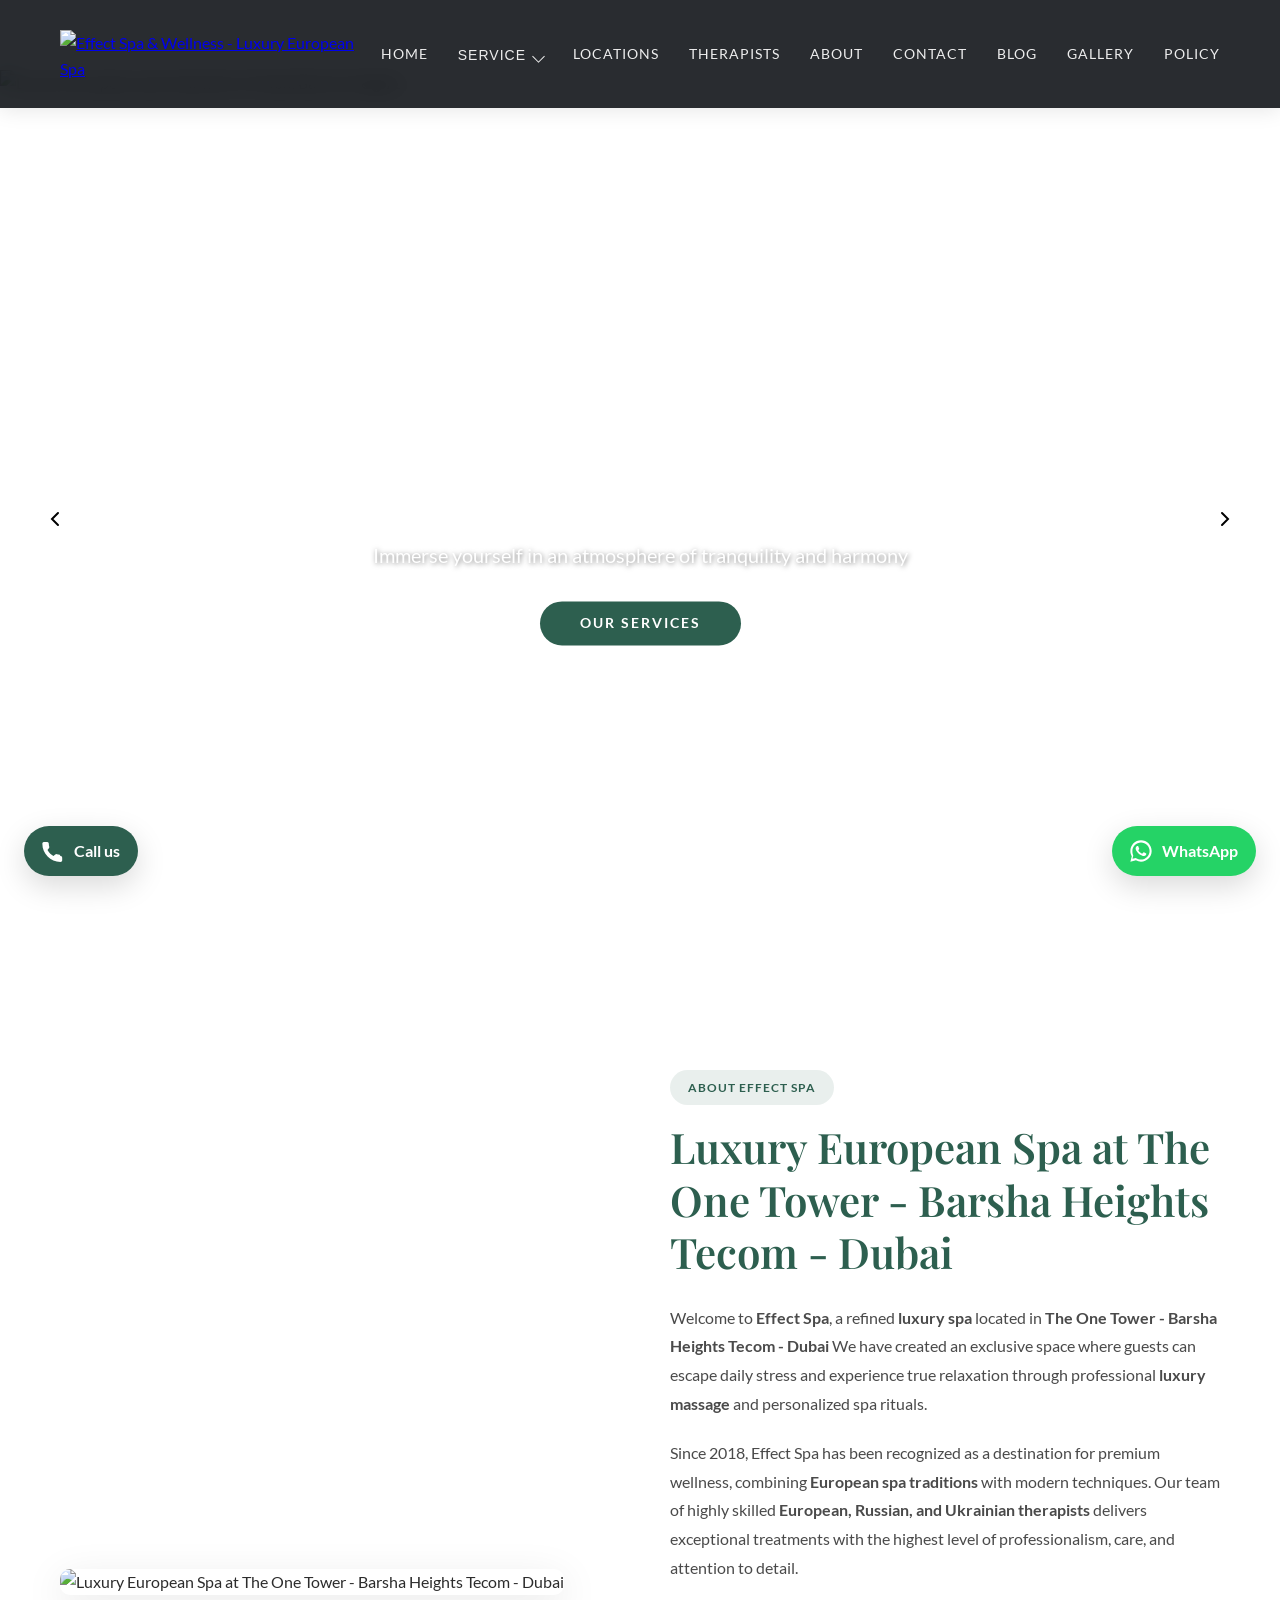
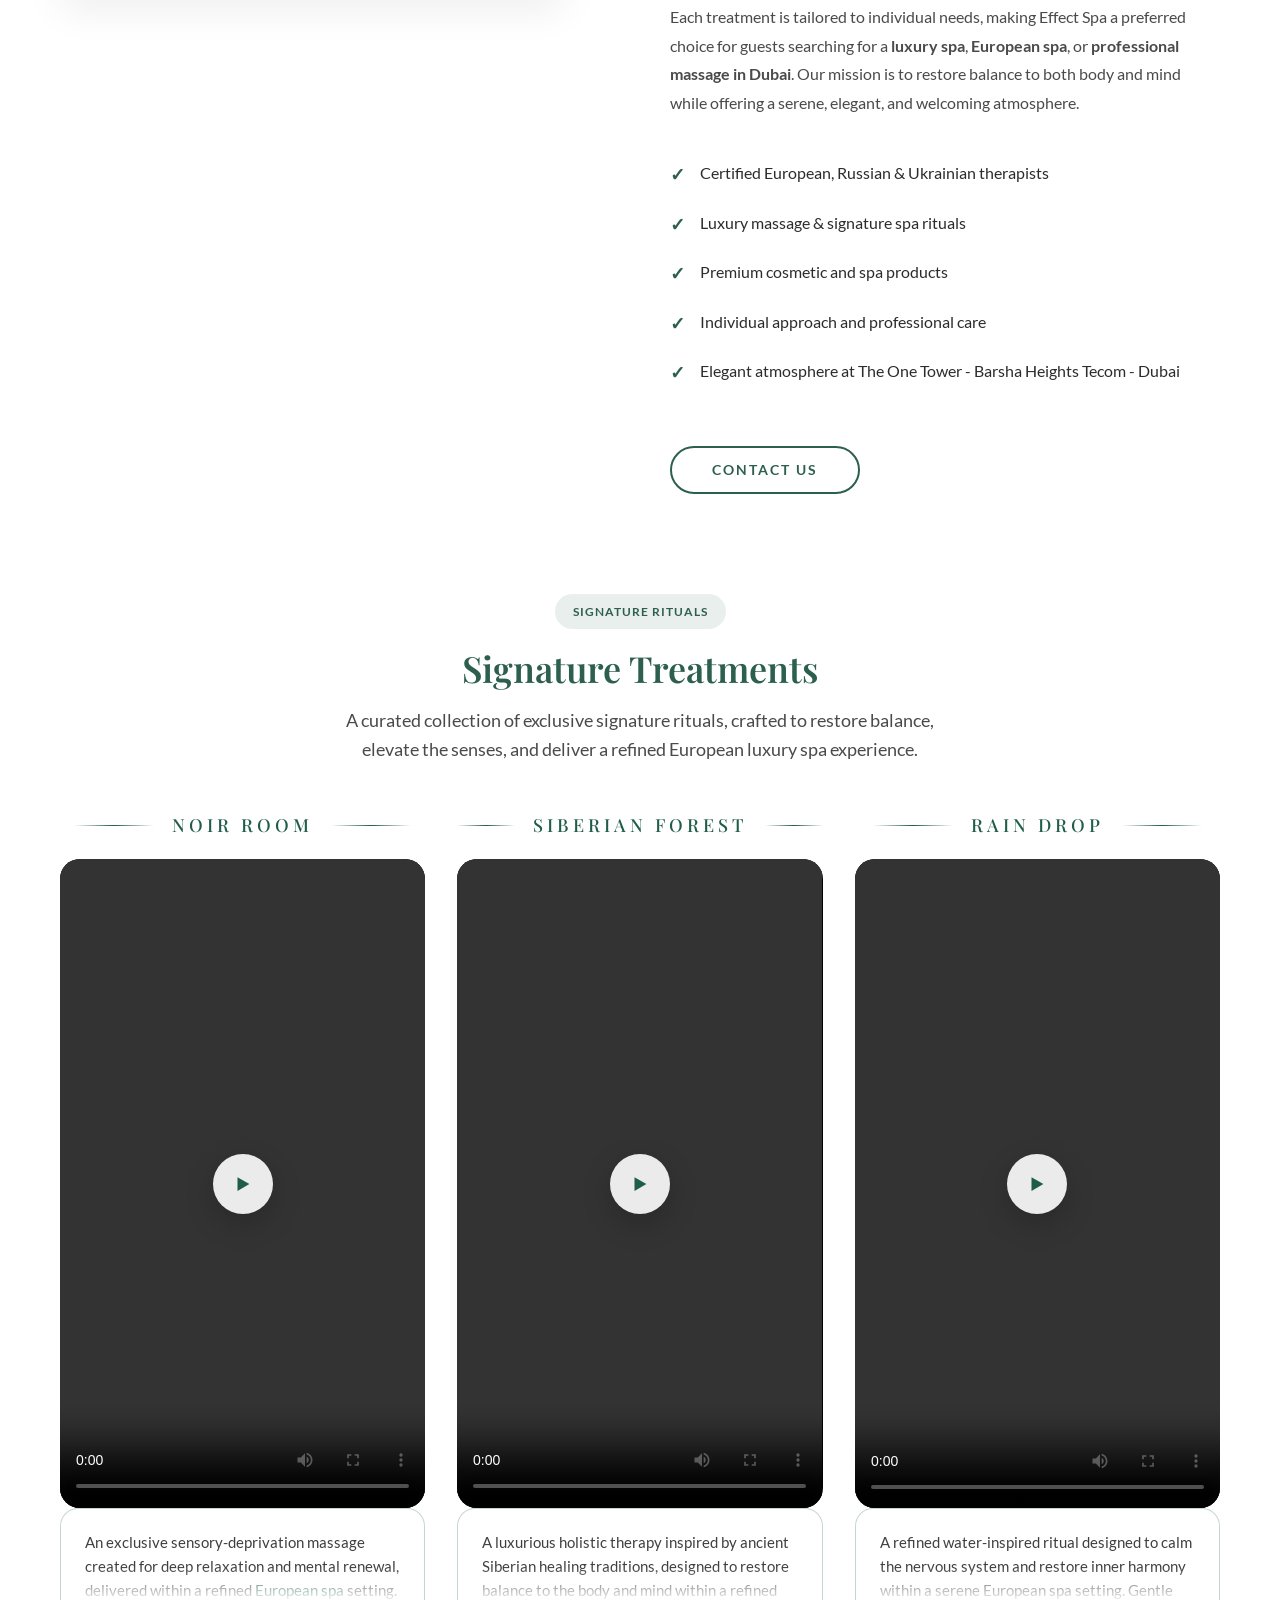
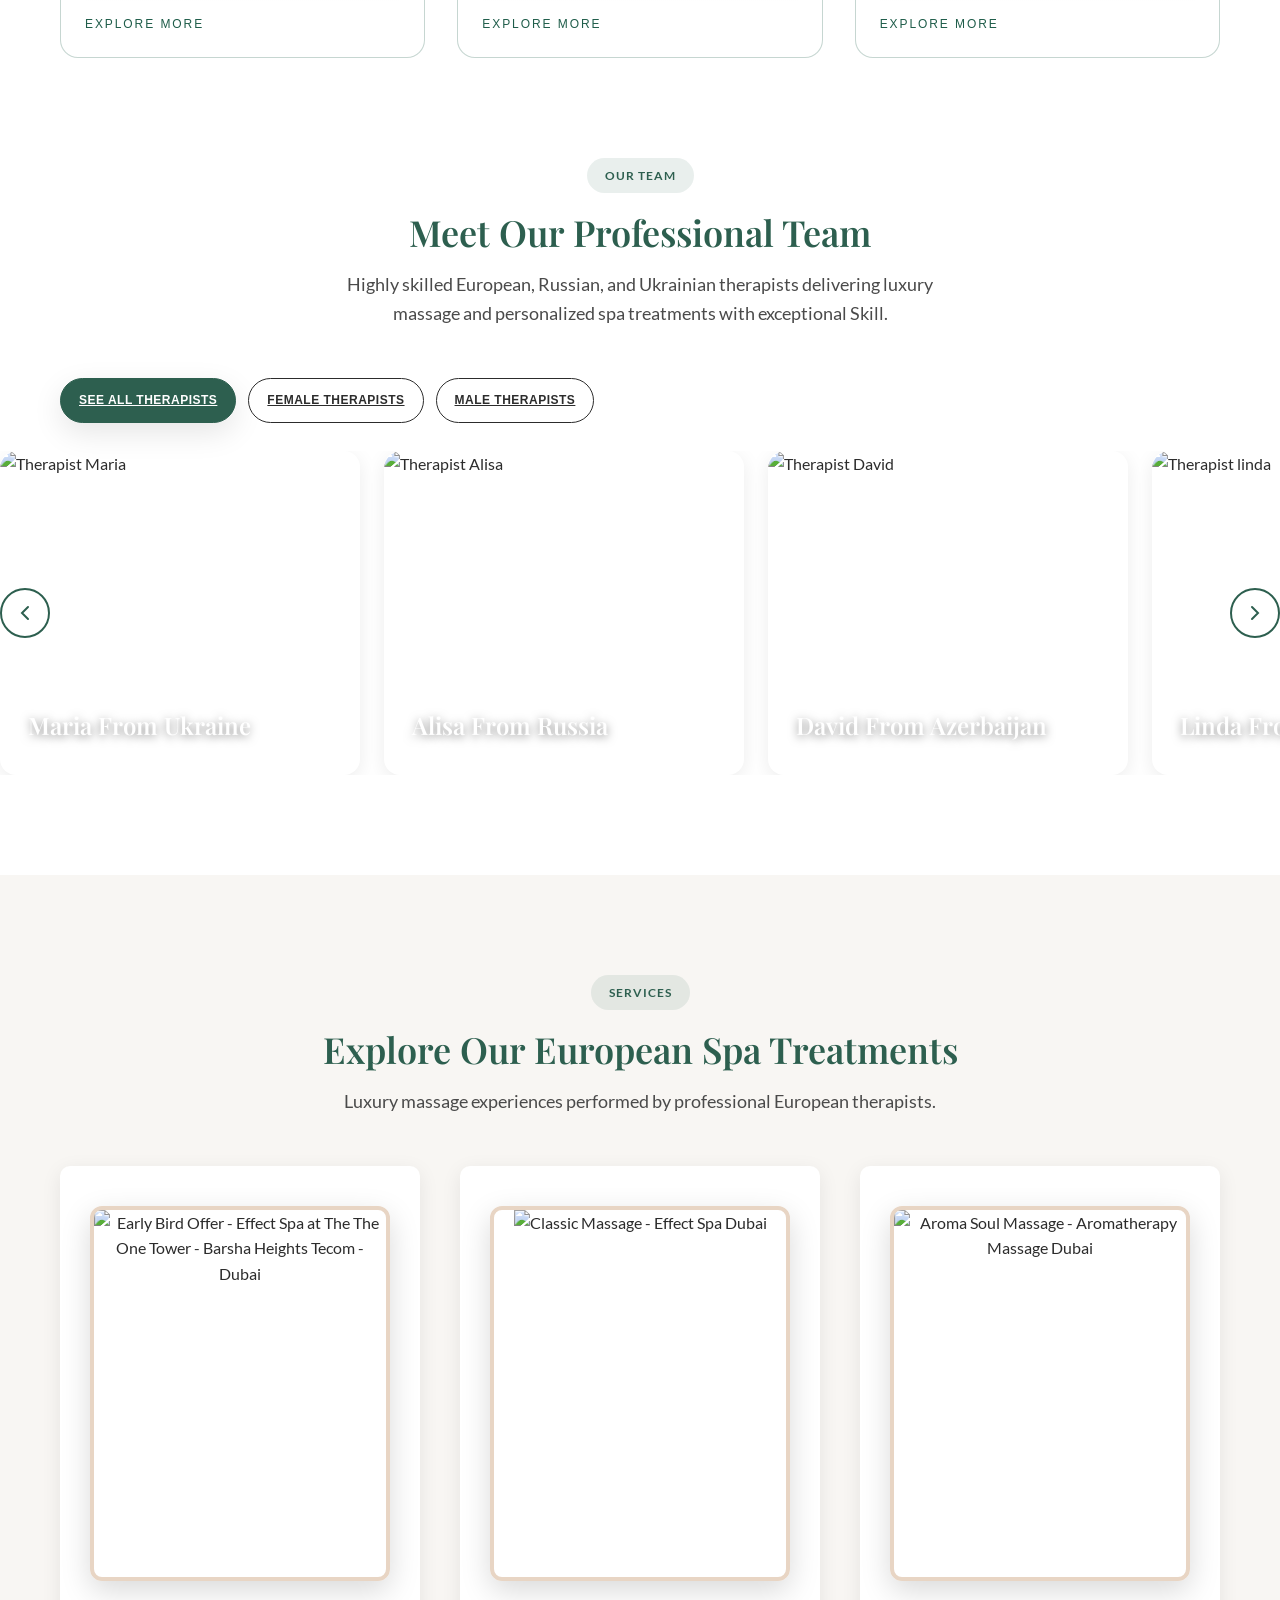
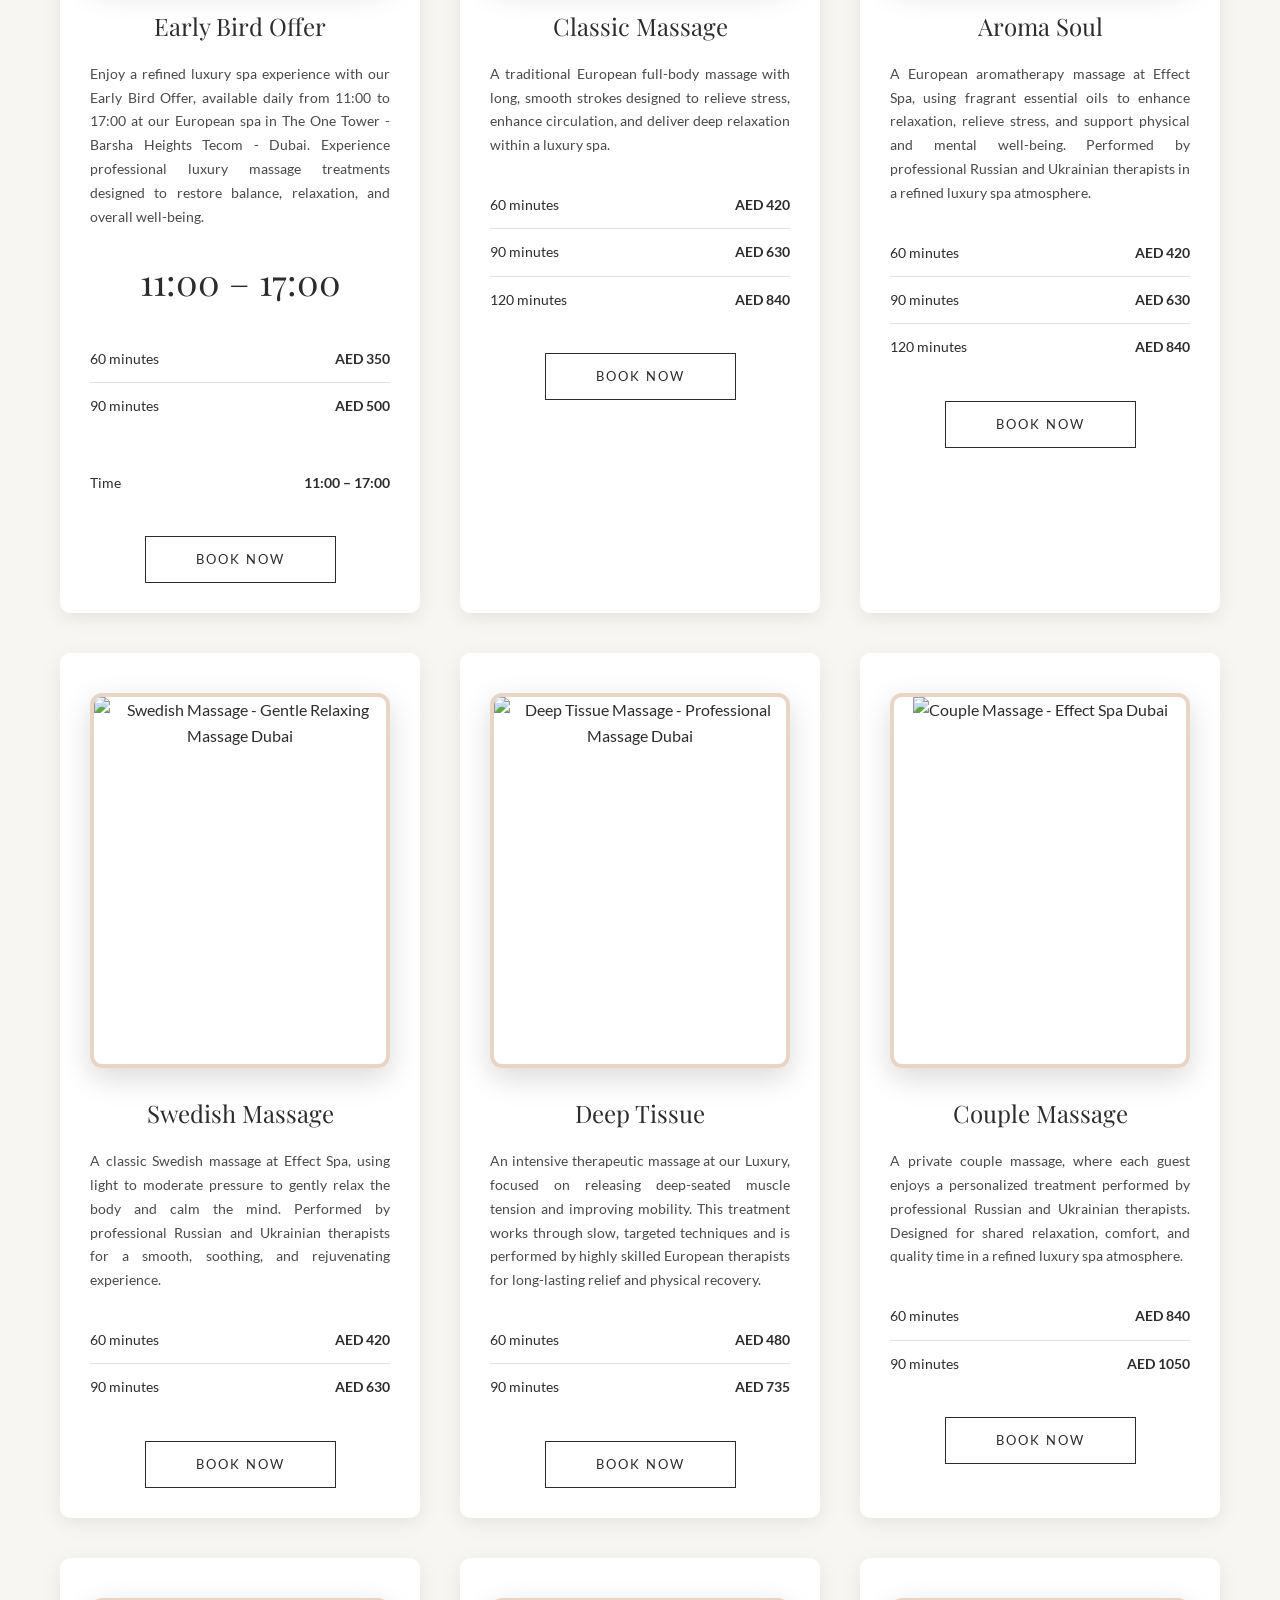
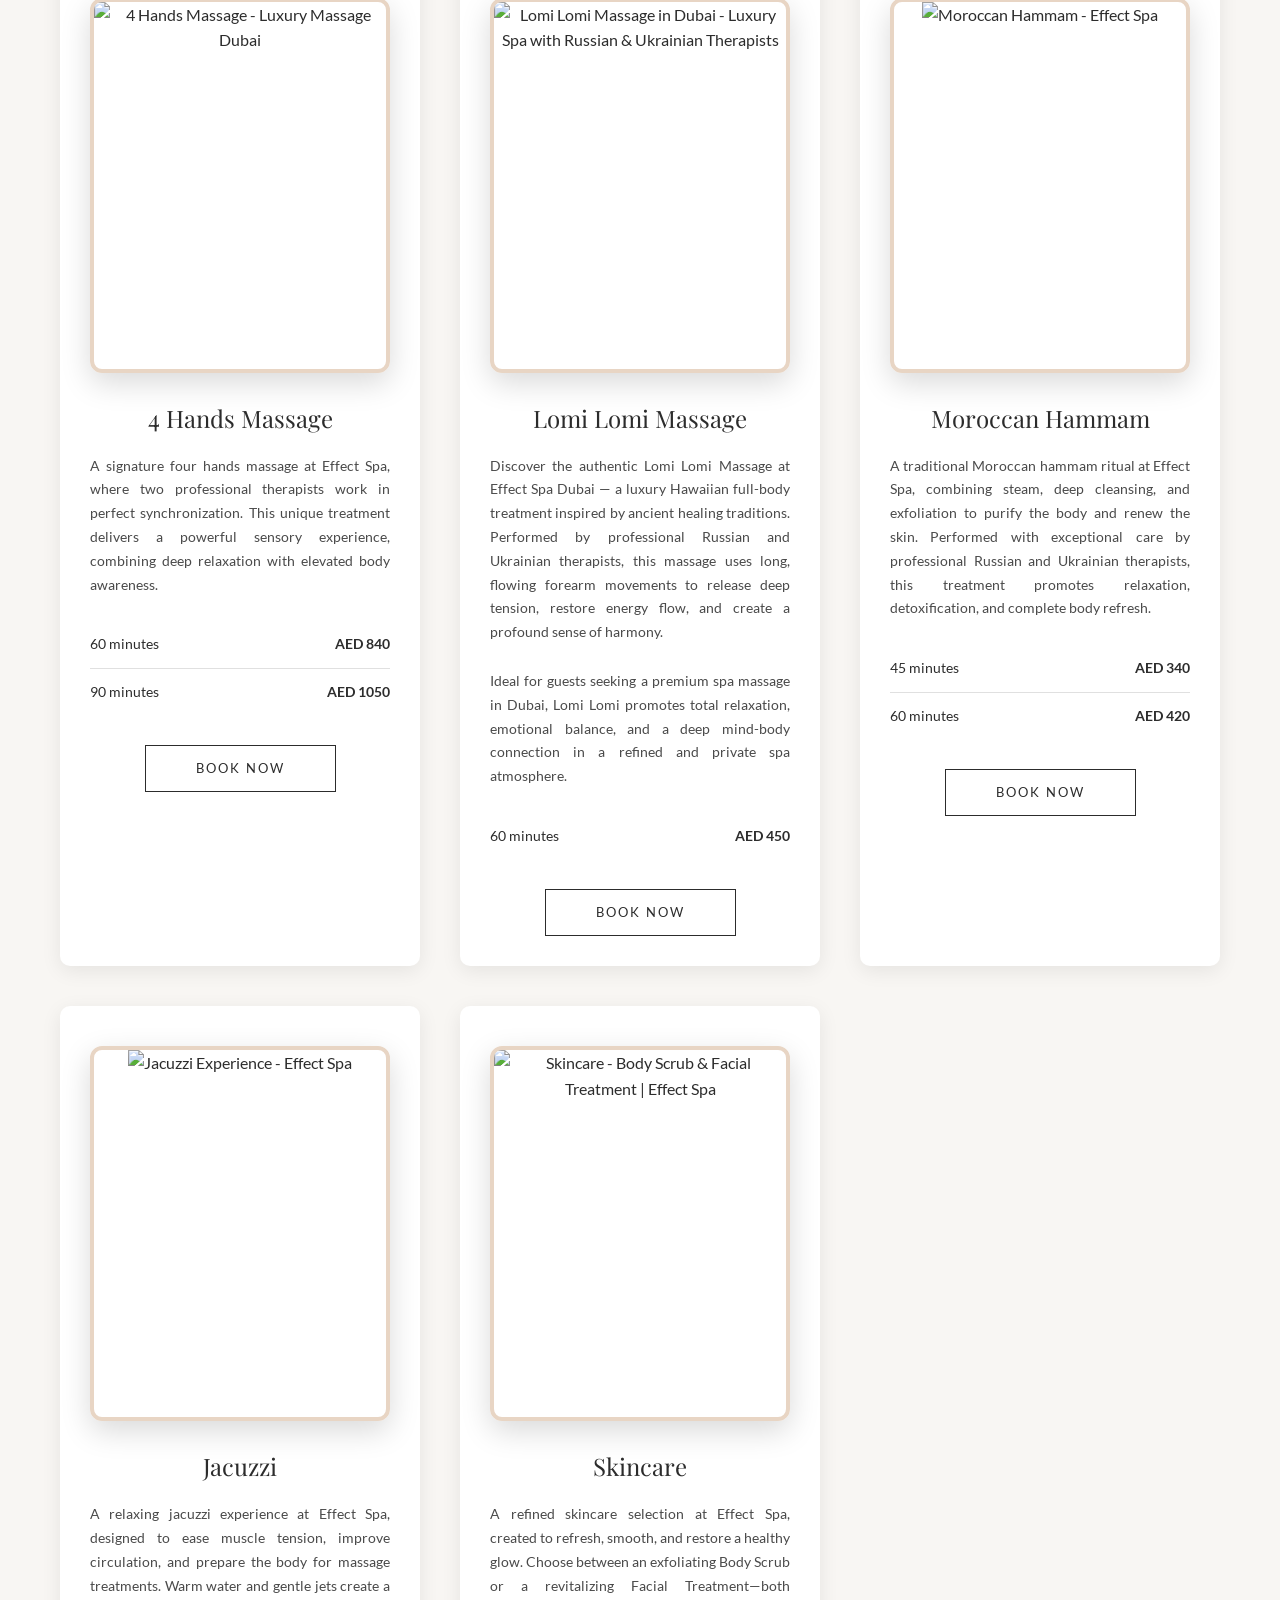
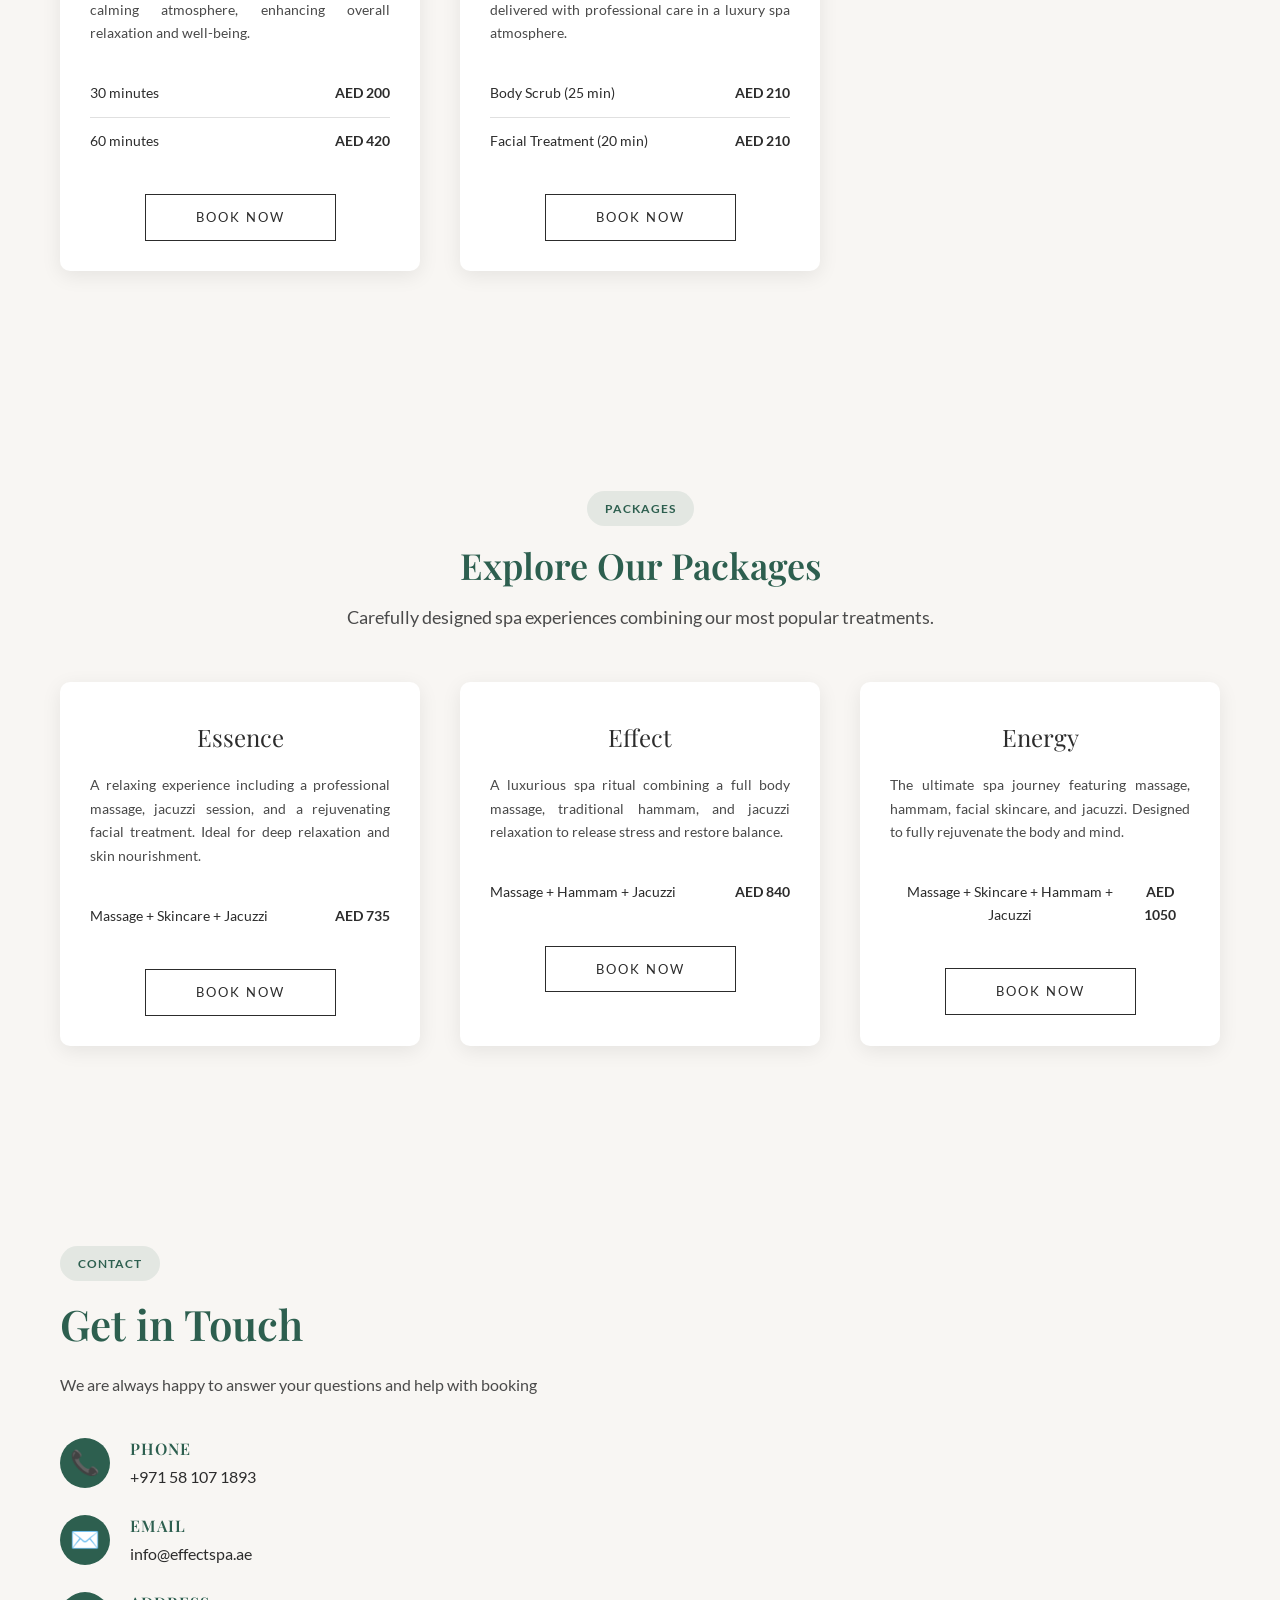
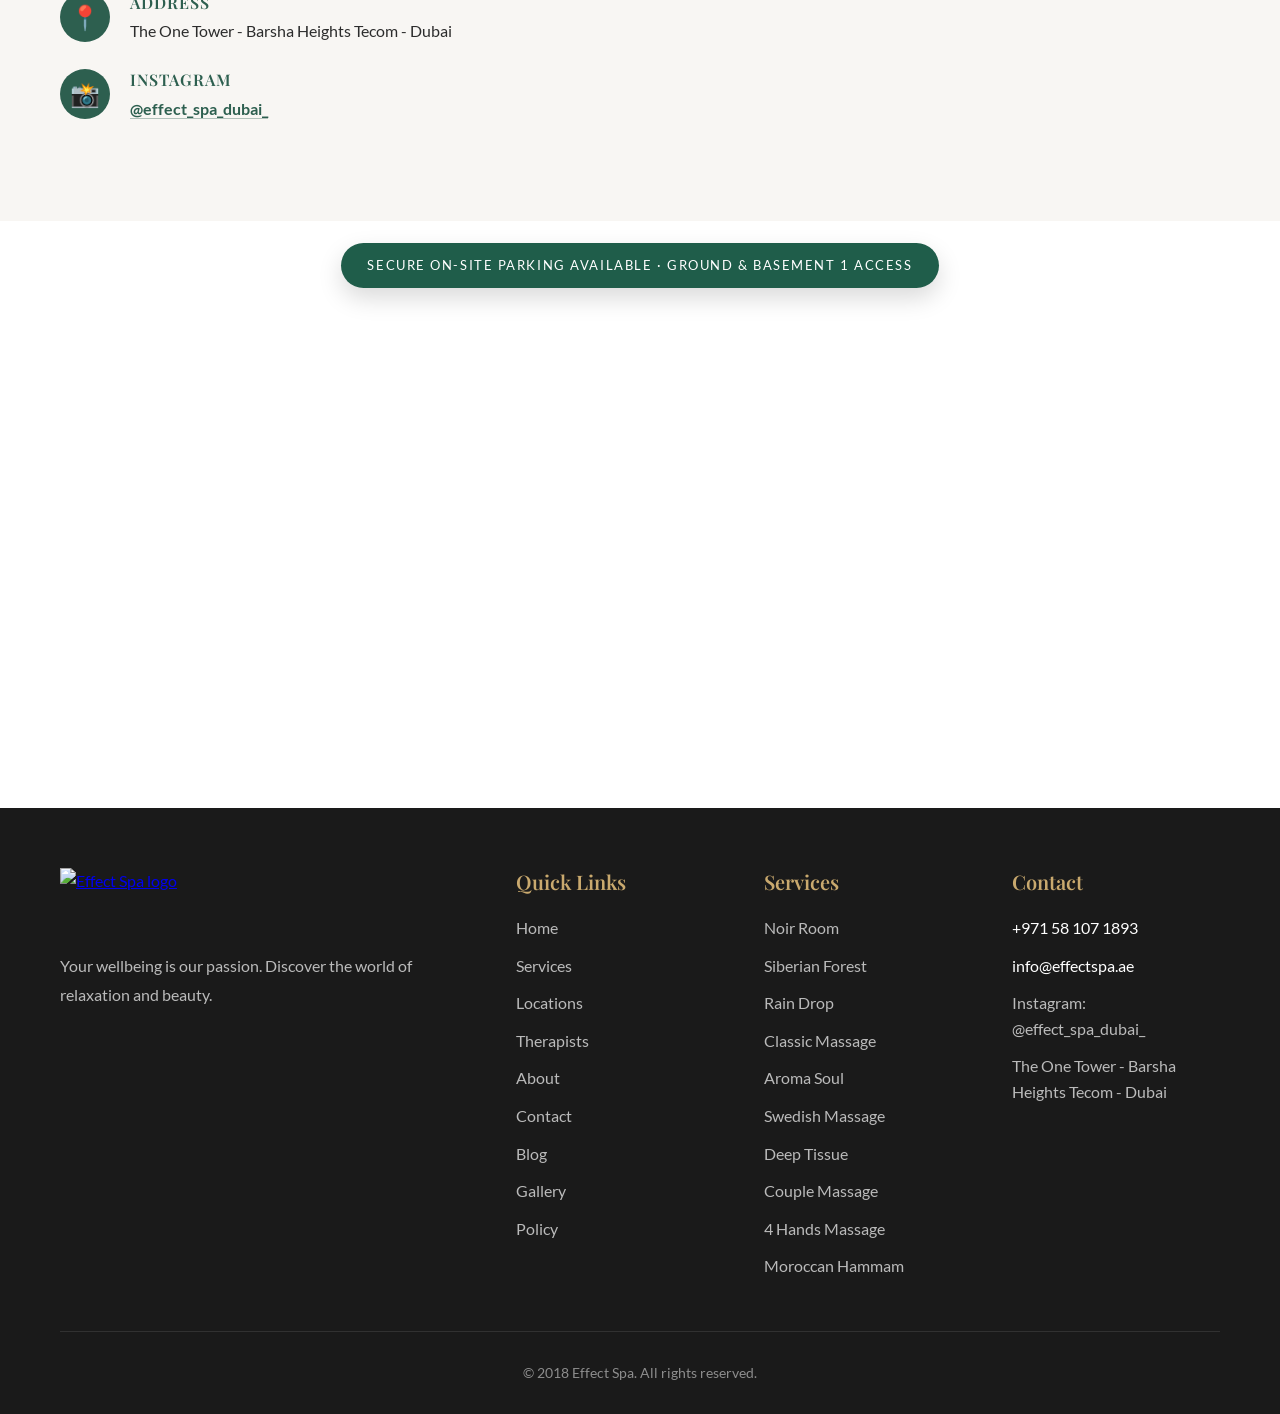
==== index.html @ dd1b260b "Remove homepage stats section" ====
<!DOCTYPE html>
<html lang="en">
<head>
    <meta charset="UTF-8">
    <meta name="viewport" content="width=device-width, initial-scale=1.0">
    <meta name="robots" content="index, follow">
    <title>Luxury European Spa in Dubai | Effect Spa Barsha Heights</title>
    <meta name="description" content="Effect Spa is a luxury European spa in Barsha Heights (Tecom), Dubai offering premium massage, hammam, jacuzzi and wellness rituals by Russian and Ukrainian therapists.">
    <link rel="canonical" href="https://effectspa.ae/">
    <link rel="stylesheet" href="./styles.css">
    <link rel="stylesheet" href="https://cdn.jsdelivr.net/npm/swiper@11/swiper-bundle.min.css">
    <link rel="preload" href="/img/hero1.webp" as="image" imagesrcset="/img/hero1.webp" fetchpriority="high">
    <meta property="og:title" content="Effect Spa | Luxury European Spa in Dubai Barsha Heights">
    <meta property="og:description" content="Premium wellness in Tecom with Russian and Ukrainian therapists, signature massages, hammam, and jacuzzi in a refined setting.">
    <meta property="og:image" content="https://effectspa.ae/img/opengraph.webp">
    <meta property="og:image:width" content="1200">
    <meta property="og:image:height" content="630">
    <meta property="og:type" content="website">
    <meta property="og:url" content="https://effectspa.ae/">
    <meta property="og:locale" content="en_US">
    <script type="application/ld+json">
    {
      "@context": "https://schema.org",
      "@graph": [
        {
          "@type": "DaySpa",
          "@id": "https://effectspa.ae/#spa",
          "name": "Effect Spa",
          "description": "Luxury European spa in Barsha Heights (Tecom), Dubai with premium massage, hammam, jacuzzi and signature rituals by Russian and Ukrainian therapists.",
          "url": "https://effectspa.ae/",
          "image": "https://effectspa.ae/img/opengraph.webp",
          "address": {
            "@type": "PostalAddress",
            "streetAddress": "The One Tower - Barsha Heights Tecom - Dubai",
            "addressLocality": "Barsha Heights (Tecom)",
            "addressRegion": "Dubai",
            "addressCountry": "AE"
          },
          "geo": {
            "@type": "GeoCoordinates",
            "latitude": "25.0951",
            "longitude": "55.1726"
          },
          "telephone": "+971581071893",
          "priceRange": "$$$",
          "areaServed": ["Barsha Heights", "Tecom", "Dubai"],
          "sameAs": ["https://www.instagram.com/effect_spa_dubai_/", "https://wa.me/971581071893"],
          "openingHours": "Mo-Su 10:00-02:00"
        },
        {
          "@type": "Organization",
          "@id": "https://effectspa.ae/#organization",
          "name": "Effect Spa",
          "url": "https://effectspa.ae/",
          "logo": "https://effectspa.ae/img/effect-spa-logo.webp",
          "sameAs": ["https://www.instagram.com/effect_spa_dubai_/", "https://wa.me/971581071893"]
        },
        {
          "@type": "BreadcrumbList",
          "itemListElement": [
            {"@type": "ListItem", "position": 1, "name": "Home", "item": "https://effectspa.ae/"},
            {"@type": "ListItem", "position": 2, "name": "About", "item": "https://effectspa.ae/about"},
            {"@type": "ListItem", "position": 3, "name": "Services", "item": "https://effectspa.ae/#services"},
            {"@type": "ListItem", "position": 4, "name": "Contact", "item": "https://effectspa.ae/contacts"}
          ]
        }
      ]
    }
    </script>
    <meta name="twitter:card" content="summary_large_image">
    <meta name="twitter:title" content="Effect Spa | Luxury European Spa in Dubai Barsha Heights">
    <meta name="twitter:description" content="Premium massage, hammam and jacuzzi in Barsha Heights, Tecom with Russian and Ukrainian therapists.">
    <meta name="twitter:image" content="https://effectspa.ae/img/opengraph.webp">
<!-- FAVICONS -->
<link rel="icon" href="/img/favicon.ico">

<link rel="icon" type="image/png" sizes="32x32" href="/img/favicon-32x32.png">
<link rel="icon" type="image/png" sizes="16x16" href="/img/favicon-16x16.png">

<link rel="apple-touch-icon" sizes="180x180" href="/img/apple-touch-icon.png">

<link rel="icon" type="image/png" sizes="192x192" href="/img/android-chrome-192x192.png">
<link rel="icon" type="image/png" sizes="512x512" href="/img/android-chrome-512x512.png">

<!-- Google Tag Manager -->
<script>(function(w,d,s,l,i){w[l]=w[l]||[];w[l].push({'gtm.start':
new Date().getTime(),event:'gtm.js'});var f=d.getElementsByTagName(s)[0],
j=d.createElement(s),dl=l!='dataLayer'?'&l='+l:'';j.async=true;j.src=
'https://www.googletagmanager.com/gtm.js?id='+i+dl;f.parentNode.insertBefore(j,f);
})(window,document,'script','dataLayer','GTM-TFKP2GJJ');</script>
<!-- End Google Tag Manager -->
</head>
<body>
    <!-- Google Tag Manager (noscript) -->
<noscript><iframe src="https://www.googletagmanager.com/ns.html?id=GTM-TFKP2GJJ"
height="0" width="0" style="display:none;visibility:hidden"></iframe></noscript>
<!-- End Google Tag Manager (noscript) -->
    <div id="top"></div>
    <!-- Header -->
    <header class="header">
        <div class="container">
            <div class="logo">
                <a href="#top" aria-label="Effect Spa &amp; Wellness">
                    <img
                        src="/img/effect-spa-logo.webp"
                        alt="Effect Spa & Wellness - Luxury European Spa"
                        class="logo-img"
                    >
                </a>
            </div>
            <nav class="nav" id="mainNav">
                <a class="mobile-nav-brand" href="#top" aria-label="Effect Spa &amp; Wellness">
                    <img src="/img/effect-spa-logo.webp" alt="Effect Spa & Wellness" class="mobile-nav-logo">
                </a>
                <a class="mobile-whatsapp-btn" href="https://wa.me/971581071893" target="_blank" rel="noopener noreferrer">WhatsApp</a>
                <!-- Updated navigation links to include new pages -->
                <a href="/">Home</a>
                <div class="nav-dropdown">
                    <button class="dropdown-toggle" type="button" aria-expanded="false">Service</button>
                    <div class="dropdown-menu">
                        <a href="#classic-massage">Classic Massage</a>
                        <a href="#deep-tissue">Deep Tissue</a>
                        <a href="#couple-massage">Couple Massage</a>
                        <a href="#aroma-soul">Aroma Soul</a>
                        <a href="#lomi-lomi">Lomi Lomi Massage</a>
                        <a href="#four-hands-massage">Four Hands</a>
                        <a href="#swedish-massage">Swedish Massage</a>
                        <a href="#moroccan-hammam">Morrocan Hammam</a>
                        <a href="#jacuzzi">Jacuzzi</a>
                    </div>
                </div>
                <a href="/contacts#locations">Locations</a>
                <a href="/therapists">Therapists</a>
                <a href="/about">About</a>
                <a href="/contacts">Contact</a>
                <a href="/blog">Blog</a>
                <a href="/gallery">Gallery</a>
                <a href="/policy">Policy</a>
            </nav>
            <div class="nav-overlay" id="navOverlay" aria-hidden="true"></div>
            <button class="mobile-menu-btn" id="mobileMenuBtn" aria-label="Toggle navigation menu" aria-expanded="false">
                <span></span>
                <span></span>
                <span></span>
            </button>
        </div>
    </header>

    <main id="main-content">
    <!-- Hero Slider -->
    <section class="hero-slider" id="home">
        <div class="slider-container">
            <div class="slide active">
                <img src="/img/hero1.webp" alt="Luxury European spa treatment in Dubai Barsha Heights">
                <div class="slide-content">
                    <h1>Experience Luxury European Spa & Wellness in Barsha Heights Tecom,Dubai</h1>
                    <p>Immerse yourself in an atmosphere of tranquility and harmony</p>
                    <a href="#services" class="btn-primary">Our Services</a>
                </div>
            </div>
            <div class="slide">
                <img src="/img/hero2.webp" alt="Deep tissue massage by Russian therapist in Tecom" loading="lazy">
                <div class="slide-content">
                    <p>Professional Massage Therapy</p>
                    <p>Experienced therapists for your wellness</p>
                    <a href="https://wa.me/971581071893" class="btn-primary" target="_blank" rel="noopener noreferrer">Book Now</a>
                </div>
            </div>
            <div class="slide">
                <img src="/img/hero3.webp" alt="Premium spa interior at Effect Spa Dubai" loading="lazy">
                <div class="slide-content">
                    <p>Luxurious Interior</p>
                    <p>Created for your comfort and relaxation</p>
                    <a href="/contacts#locations" class="btn-primary">Our Locations</a>
                </div>
            </div>
        </div>
        <button class="slider-btn prev" id="prevBtn" aria-label="Previous slide">
            <svg width="24" height="24" viewBox="0 0 24 24" fill="none">
                <path d="M15 18L9 12L15 6" stroke="currentColor" stroke-width="2" stroke-linecap="round"/>
            </svg>
        </button>
        <button class="slider-btn next" id="nextBtn" aria-label="Next slide">
            <svg width="24" height="24" viewBox="0 0 24 24" fill="none">
                <path d="M9 18L15 12L9 6" stroke="currentColor" stroke-width="2" stroke-linecap="round"/>
            </svg>
        </button>
        <div class="slider-dots" id="sliderDots"></div>
    </section>

    <!-- About Section -->
   <section class="about-section" id="about">
    <div class="container">
        <div class="about-content">
            <div class="about-image">
                <img src="/img/MainAbout.webp" alt="Luxury European Spa at The One Tower - Barsha Heights Tecom - Dubai" loading="lazy">
            </div>

            <div class="about-text">
                <span class="section-label">About Effect Spa</span>
                <h2>Luxury European Spa at The One Tower - Barsha Heights Tecom - Dubai</h2>

                <p>
                    Welcome to <strong>Effect Spa</strong>, a refined <strong>luxury spa</strong> located in
                    <strong>The One Tower - Barsha Heights Tecom - Dubai</strong>
                    We have created an exclusive space where guests can escape daily stress and experience
                    true relaxation through professional <strong>luxury massage</strong> and personalized spa rituals.
                </p>

                <p>
                    Since 2018, Effect Spa has been recognized as a destination for premium wellness,
                    combining <strong>European spa traditions</strong> with modern techniques.
                    Our team of highly skilled <strong>European, Russian, and Ukrainian therapists</strong>
                    delivers exceptional treatments with the highest level of professionalism, care, and attention to detail.
                </p>

                <p>
                    Each treatment is tailored to individual needs, making Effect Spa a preferred choice
                    for guests searching for a <strong>luxury spa</strong>, <strong>European spa</strong>,
                    or <strong>professional massage in Dubai</strong>.
                    Our mission is to restore balance to both body and mind while offering a serene,
                    elegant, and welcoming atmosphere.
                </p>

                <ul class="about-features">
                    <li>Certified European, Russian & Ukrainian therapists</li>
                    <li>Luxury massage & signature spa rituals</li>
                    <li>Premium cosmetic and spa products</li>
                    <li>Individual approach and professional care</li>
                    <li>Elegant atmosphere at The One Tower - Barsha Heights Tecom - Dubai</li>
                </ul>

                <a href="#contact" class="btn-secondary">Contact Us</a>
            </div>
        </div>
    </div>
</section>


        <!-- Signature Massages Section -->
<section class="signature-section" id="signature-massages">
    <div class="container">
        <div class="section-header">
            <span class="section-label">Signature Rituals</span>
<h3>Signature Treatments</h3>
<p>
    A curated collection of exclusive signature rituals,
    crafted to restore balance, elevate the senses,
    and deliver a refined European luxury spa experience.
</p>

        </div>

        <div class="signature-grid">

       <!-- NOIR ROOM -->
<div class="signature-card">
    <div class="signature-title">
    <span class="signature-line"></span>
    <h3>Noir Room</h3>
    <span class="signature-line"></span>
</div>
    <div class="signature-video">
        <video
            src="./video/signaturevideo1.mp4"
            
            controls
            playsinline>
        </video>
    </div>

  <div class="signature-content">
    <div class="signature-box">
     <p class="signature-text collapsed">
    An exclusive sensory-deprivation massage created for deep relaxation and mental renewal,
    delivered within a refined <strong>European spa</strong> setting.
    Soft ambient lighting, aromatic candles, a gentle blindfold, and calming music through
    headphones come together to create an immersive luxury massage experience.
    Performed with exceptional professionalism in <strong>The One Tower - Barsha Heights Tecom - Dubai</strong>,
    this signature ritual allows you to fully disconnect, restore inner balance,
    and release both physical and emotional tension.
</p>
<button class="signature-toggle">Explore more</button>
    </div>
</div>
</div>


            <!-- SIBERIAN FOREST -->
            <div class="signature-card">
                <div class="signature-title">
    <span class="signature-line"></span>
    <h3>Siberian Forest</h3>
    <span class="signature-line"></span>
</div>
                <div class="signature-video">
                    <video
                        src="./video/signaturevideo2.mp4"
                       
                        controls
                        playsinline>
                    </video>
                </div>
                <div class="signature-content">
                   <div class="signature-box">
                    <p class="signature-text collapsed">
                       A luxurious holistic therapy inspired by ancient Siberian healing traditions, designed to restore balance to the body and mind within a refined European spa atmosphere.
Expertly applied gentle strokes, targeted pressure points, and aromatic essential oils are combined with heated birch, oak, or eucalyptus venik branches to stimulate circulation, release deep tension, and rejuvenate natural energy.
Performed with exceptional professionalism, this signature ritual delivers a deeply grounding and revitalizing luxury massage experience.
                    </p>
                    <button class="signature-toggle">Explore more</button>
                    </div>
                </div>
            </div>

            <!-- RAIN DROP -->
            <div class="signature-card">
                <div class="signature-title">
    <span class="signature-line"></span>
    <h3>RAIN DROP</h3>
    <span class="signature-line"></span>
</div>

                <div class="signature-video">
                    <video
                        src="./video/signaturevideo3.mp4"
                        
                        controls
                        playsinline>
                    </video>
                </div>
                <div class="signature-content">
                    <div class="signature-box">
                    <p class="signature-text collapsed">
                       A refined water-inspired ritual designed to calm the nervous system and restore inner harmony within a serene European spa setting.
Gentle flowing streams cascade over the body, releasing tension, enhancing hydration, and supporting healthy, radiant skin.
Performed with exceptional professionalism, this deeply soothing luxury massage experience promotes complete mental relaxation, emotional balance, and a renewed sense of lightness.
                    </p>
                    <button class="signature-toggle">Explore more</button>
                    </div>
                </div>
            </div>

        </div>
    </div>
</section>


     <!-- Therapists Section -->
    <section class="therapists-section">
        <div class="container">
            <div class="section-header">
    <span class="section-label">Our Team</span>
    <h3>Meet Our Professional Team</h3>
    <p>
        Highly skilled European, Russian, and Ukrainian therapists
        delivering luxury massage and personalized spa treatments
        with exceptional Skill.
    </p>
</div>

            <div class="therapist-actions" aria-label="Filter therapists">
                <a
                    class="therapist-filter-btn active"
                    href="therapists.html">
                    See all therapists
                </a>
                <a
                    class="therapist-filter-btn"
                    href="therapists.html#female-therapists">
                    Female therapists
                </a>
                <a
                    class="therapist-filter-btn"
                    href="therapists.html#male-therapists">
                    Male therapists
                </a>
            </div>

            <div class="therapists-slider-wrapper">
                <button class="therapist-slider-btn prev" id="therapistPrevBtn" type="button" aria-label="Previous therapist">
                    <svg width="24" height="24" viewBox="0 0 24 24" fill="none">
                        <path d="M15 18L9 12L15 6" stroke="currentColor" stroke-width="2" stroke-linecap="round"/>
                    </svg>
                </button>
                <div class="therapists-slider swiper" id="therapistsSlider">
                    <div class="swiper-wrapper">
                        <div class="therapist-card swiper-slide" data-gender="female">
                            <div class="therapist-image">
                                 <img src="/img/Maria.webp" alt="Therapist Maria" loading="lazy">
                            </div>
                            <div class="therapist-info">
                                <h3>Maria From Ukraine</h3>
                            </div>
                        </div>
                     
                        <div class="therapist-card swiper-slide" data-gender="female">
                            <div class="therapist-image">
                                <img src="/img/Alisa.webp" alt="Therapist Alisa" loading="lazy">
                            </div>
                            <div class="therapist-info">
                                <h3>Alisa From Russia</h3>
                            </div>
                        </div>
                        <div class="therapist-card swiper-slide" data-gender="male">
                            <div class="therapist-image">
                                <img src="/img/David.webp" alt="Therapist David" loading="lazy">
                            </div>
                            <div class="therapist-info">
                                <h3>David From Azerbaijan</h3>
                            </div>
                        </div>
                         <div class="therapist-card swiper-slide" data-gender="female">
                            <div class="therapist-image">
                                <img src="/img/t17.webp" alt="Therapist linda" loading="lazy">
                            </div>
                            <div class="therapist-info">
                                <h3>Linda From Russia</h3>
                            </div>
                        </div>
                        <div class="therapist-card swiper-slide" data-gender="female">
                            <div class="therapist-image">
                                <img src="/img/eva.webp" alt="Therapist Eva" loading="lazy">
                            </div>
                            <div class="therapist-info">
                                <h3>Eva From Russia</h3>
                            </div>
                        </div>
                         <div class="therapist-card swiper-slide" data-gender="female">
                            <div class="therapist-image">
                                <img src="/img/Milana.webp" alt="Therapist Milana" loading="lazy">
                            </div>
                            <div class="therapist-info">
                                <h3>Milana From Russia</h3>
                            </div>
                        </div>
                        <div class="therapist-card swiper-slide" data-gender="male">
                            <div class="therapist-image">
                                <img src="/img/Alex.webp" alt="Therapist Alex" loading="lazy">
                            </div>
                            <div class="therapist-info">
                                <h3>Alex From Azerbaijan</h3>
                            </div>
                        </div>
                        <div class="therapist-card swiper-slide" data-gender="female">
                            <div class="therapist-image">
                                <img src="/img/Jessica.webp" alt="Therapist Jessica" loading="lazy">
                            </div>
                            <div class="therapist-info">
                                <h3>Jessica From Ukraine</h3>
                            </div>
                        </div>
                        <div class="therapist-card swiper-slide" data-gender="male">
                            <div class="therapist-image">
                                <img src="/img/Maxim.webp" alt="Therapist Maxim" loading="lazy">
                            </div>
                            <div class="therapist-info">
                                <h3>Maxim From Russia</h3>
                            </div>
                        </div>
                        <div class="therapist-card swiper-slide" data-gender="female">
                            <div class="therapist-image">
                                <img src="/img/Amina.webp" alt="Therapist Amina" loading="lazy">
                            </div>
                            <div class="therapist-info">
                                <h3>Amina From Russia</h3>
                            </div>
                        </div>
                        <div class="therapist-card swiper-slide" data-gender="male">
                            <div class="therapist-image">
                                <img src="/img/Adam.webp" alt="Therapist Adam" loading="lazy">
                            </div>
                            <div class="therapist-info">
                                <h3>Adam From Romania</h3>
                            </div>
                        </div>
                        <div class="therapist-card swiper-slide" data-gender="male">
                            <div class="therapist-image">
                                <img src="/img/Alan.webp" alt="Therapist Alan" loading="lazy">
                            </div>
                            <div class="therapist-info">
                                <h3>Alan From Georgia</h3>
                            </div>
                        </div>
                     
                       
                    </div>
                </div>
                <button class="therapist-slider-btn next" id="therapistNextBtn" type="button" aria-label="Next therapist">
                    <svg width="24" height="24" viewBox="0 0 24 24" fill="none">
                        <path d="M9 18L15 12L9 6" stroke="currentColor" stroke-width="2" stroke-linecap="round"/>
                    </svg>
                </button>
            </div>
        </div>
    </section>
    <!-- Services Section -->
    <section class="services-section" id="services">
    <div class="container">
        <div class="section-header">
            <span class="section-label">Services</span>
          <h3>Explore Our European Spa Treatments</h3>
<p>Luxury massage experiences performed by professional European therapists.</p>

        </div>

        <div class="services-grid">

            <!-- EARLY BIRD OFFER -->
            <div class="service-card circular early-bird" id="early-bird-offer">
                <div class="service-image-circular">
                    <img src="/img/earlybird.webp" alt="Early Bird Offer - Effect Spa at The The One Tower - Barsha Heights Tecom - Dubai" loading="lazy">
                </div>
                <div class="service-content-circular">
                    <h3>Early Bird Offer</h3>
                    <p>
                       Enjoy a refined luxury spa experience with our Early Bird Offer,
available daily from 11:00 to 17:00 at our European spa in The One Tower - Barsha Heights Tecom - Dubai.
Experience professional luxury massage treatments designed to restore balance,
relaxation, and overall well-being.

                    </p>
                    
                    <div class="service-price-main">11:00 – 17:00</div>
                     <div class="service-options">
                        <div class="service-option">
                            <span>60 minutes</span>
                            <span class="price">AED 350</span>
                        </div>
                        <div class="service-option">
                            <span>90 minutes</span>
                            <span class="price">AED 500</span>
                        </div>
                        
                    </div>
                    <div class="service-options">
                        <div class="service-option">
                            <span>Time</span>
                            <span class="price">11:00 – 17:00</span>
                        </div>
                    </div>
                    <a href="https://wa.me/971581071893" class="btn-book" target="_blank" rel="noopener noreferrer">BOOK NOW</a>
                </div>
            </div>

            <!-- CLASSIC MASSAGE -->
            <div class="service-card circular" id="classic-massage">
                <div class="service-image-circular">
                    <img src="/img/classic-massage.webp" alt="Classic Massage - Effect Spa Dubai" loading="lazy">
                </div>
                <div class="service-content-circular">
                    <h3>Classic Massage</h3>
                    <p>
                       A traditional European full-body massage with long, smooth strokes designed to relieve stress,
enhance circulation, and deliver deep relaxation within a luxury spa.

                    </p>
                   
                    <div class="service-options">
                        <div class="service-option">
                            <span>60 minutes</span>
                            <span class="price">AED 420</span>
                        </div>
                        <div class="service-option">
                            <span>90 minutes</span>
                            <span class="price">AED 630</span>
                        </div>
                        <div class="service-option">
                            <span>120 minutes</span>
                            <span class="price">AED 840</span>
                        </div>
                    </div>
                    <a href="https://wa.me/971581071893" class="btn-book" target="_blank" rel="noopener noreferrer">BOOK NOW</a>
                </div>
            </div>

            <!-- AROMA SOUL -->
            <div class="service-card circular" id="aroma-soul">
                <div class="service-image-circular">
                    <img src="/img/MainAroma.webp" alt="Aroma Soul Massage - Aromatherapy Massage Dubai" loading="lazy">
                </div>
                <div class="service-content-circular">
                    <h3>Aroma Soul</h3>
                    <p>
                       A European aromatherapy massage at Effect Spa, using fragrant essential oils to enhance relaxation,
relieve stress, and support physical and mental well-being. Performed by professional
Russian and Ukrainian therapists in a refined luxury spa atmosphere.

                    </p>
                    
                    <div class="service-options">
                        <div class="service-option">
                            <span>60 minutes</span>
                            <span class="price">AED 420</span>
                        </div>
                        <div class="service-option">
                            <span>90 minutes</span>
                            <span class="price">AED 630</span>
                        </div>
                        <div class="service-option">
                            <span>120 minutes</span>
                            <span class="price">AED 840</span>
                        </div>
                    </div>
                    <a href="https://wa.me/971581071893" class="btn-book" target="_blank" rel="noopener noreferrer">BOOK NOW</a>
                </div>
            </div>

            <!-- SOFT TOUCH MASSAGE -->
            <div class="service-card circular" id="swedish-massage">
                <div class="service-image-circular">
                    <img src="/img/soft-touch.webp" alt="Swedish Massage - Gentle Relaxing Massage Dubai" loading="lazy">
                </div>
                <div class="service-content-circular">
                    <h3>Swedish Massage</h3>
<p>
    A classic Swedish massage at Effect Spa, using light to moderate pressure
    to gently relax the body and calm the mind. Performed by professional
    Russian and Ukrainian therapists for a smooth, soothing, and rejuvenating experience.
</p>

                   
                    <div class="service-options">
                        <div class="service-option">
                            <span>60 minutes</span>
                            <span class="price">AED 420</span>
                        </div>
                        <div class="service-option">
                            <span>90 minutes</span>
                            <span class="price">AED 630</span>
                        </div>
                    </div>
                    <a href="https://wa.me/971581071893" class="btn-book" target="_blank" rel="noopener noreferrer">BOOK NOW</a>
                </div>
            </div>

            <!-- DEEP TISSUE -->
            <div class="service-card circular" id="deep-tissue">
                <div class="service-image-circular">
                    <img src="/img/Maindeep.webp" alt="Deep Tissue Massage - Professional Massage Dubai" loading="lazy">
                </div>
                <div class="service-content-circular">
                    <h3>Deep Tissue</h3>
                    
<p>
    An intensive therapeutic massage at our Luxury, focused on releasing deep-seated
    muscle tension and improving mobility. This treatment works through slow,
    targeted techniques and is performed by highly skilled European therapists
    for long-lasting relief and physical recovery.
</p>

                    
                    <div class="service-options">
                        <div class="service-option">
                            <span>60 minutes</span>
                            <span class="price">AED 480</span>
                        </div>
                        <div class="service-option">
                            <span>90 minutes</span>
                            <span class="price">AED 735</span>
                        </div>
                    </div>
                    <a href="https://wa.me/971581071893" class="btn-book" target="_blank" rel="noopener noreferrer">BOOK NOW</a>
                </div>
            </div>

            <!-- COUPLE MASSAGE -->
            <div class="service-card circular" id="couple-massage">
                <div class="service-image-circular">
                    <img src="/img/couple-massage.webp" alt="Couple Massage - Effect Spa Dubai" loading="lazy">
                </div>
                <div class="service-content-circular">
                  <h3>Couple Massage</h3>
<p>
    A private couple massage, where each guest enjoys a
    personalized treatment performed by professional Russian and Ukrainian therapists.
    Designed for shared relaxation, comfort, and quality time in a refined luxury spa atmosphere.
</p>

                    
                    <div class="service-options">
                        <div class="service-option">
                            <span>60 minutes</span>
                            <span class="price">AED 840</span>
                        </div>
                        <div class="service-option">
                            <span>90 minutes</span>
                            <span class="price">AED 1050</span>
                        </div>
                    </div>
                    <a href="https://wa.me/971581071893" class="btn-book" target="_blank" rel="noopener noreferrer">BOOK NOW</a>
                </div>
            </div>

            <!-- 4 HANDS MASSAGE  -->
            <div class="service-card circular" id="four-hands-massage">
                <div class="service-image-circular">
                    <img src="/img/Main4hands.webp" alt="4 Hands Massage - Luxury Massage Dubai" loading="lazy">
                </div>
                <div class="service-content-circular">
                   <h3>4 Hands Massage</h3>
<p>
    A signature four hands massage at Effect Spa, where two professional
    therapists work in perfect synchronization.
    This unique treatment delivers a powerful sensory experience,
    combining deep relaxation with elevated body awareness.
</p>

                   
                    <div class="service-options">
                        <div class="service-option">
                            <span>60 minutes</span>
                            <span class="price">AED 840</span>
                        </div>
                        <div class="service-option">
                            <span>90 minutes</span>
                            <span class="price">AED 1050</span>
                        </div>
                    </div>
                    <a href="https://wa.me/971581071893" class="btn-book" target="_blank" rel="noopener noreferrer">BOOK NOW</a>
                </div>
            </div>

               <!-- Lomi Lomi Massage  -->
    <div class="service-card circular" id="lomi-lomi">
  <div class="service-image-circular">
    <img src="/img/lomilomi.webp" alt="Lomi Lomi Massage in Dubai - Luxury Spa with Russian & Ukrainian Therapists" loading="lazy">
  </div>

  <div class="service-content-circular">
    <h3>Lomi Lomi Massage</h3>

    <p>
      Discover the authentic Lomi Lomi Massage at Effect Spa Dubai — a luxury Hawaiian full-body
      treatment inspired by ancient healing traditions. Performed by professional Russian and
      Ukrainian therapists, this massage uses long, flowing forearm movements to release deep
      tension, restore energy flow, and create a profound sense of harmony.
    </p>

    <p>
      Ideal for guests seeking a premium spa massage in Dubai, Lomi Lomi promotes total relaxation,
      emotional balance, and a deep mind-body connection in a refined and private spa atmosphere.
    </p>

    <div class="service-options">
      <div class="service-option">
        <span>60 minutes</span>
        <span class="price">AED 450</span>
      </div>
    </div>

    <a href="https://wa.me/971581071893" class="btn-book" target="_blank" rel="noopener noreferrer">BOOK NOW</a>
  </div>
</div>


            <!-- MOROCCAN HAMMAM -->
<div class="service-card circular" id="moroccan-hammam">
    <div class="service-image-circular">
        <img src="/img/Facilities3.webp" alt="Moroccan Hammam - Effect Spa" loading="lazy">
    </div>
    <div class="service-content-circular">
        <h3>Moroccan Hammam</h3>
        <p>
            A traditional Moroccan hammam ritual at Effect Spa, combining steam,
            deep cleansing, and exfoliation to purify the body and renew the skin.
            Performed with exceptional care by professional Russian and Ukrainian therapists,
            this treatment promotes relaxation, detoxification, and complete body refresh.
        </p>

        
        <div class="service-options">
            <div class="service-option">
                <span>45 minutes</span>
                <span class="price">AED 340</span>
            </div>
            <div class="service-option">
                <span>60 minutes</span>
                <span class="price">AED 420</span>
            </div>
        </div>

        <a href="https://wa.me/971581071893" class="btn-book" target="_blank" rel="noopener noreferrer">BOOK NOW</a>
    </div>
</div>


<!-- JACUZZI -->
<div class="service-card circular" id="jacuzzi">
    <div class="service-image-circular">
        <img src="/img/jacuzzi.webp" alt="Jacuzzi Experience - Effect Spa" loading="lazy">
    </div>
    <div class="service-content-circular">
        <h3>Jacuzzi</h3>
        <p>
            A relaxing jacuzzi experience at Effect Spa, designed to ease muscle tension,
            improve circulation, and prepare the body for massage treatments.
            Warm water and gentle jets create a calming atmosphere,
            enhancing overall relaxation and well-being.
        </p>

        
        <div class="service-options">
            <div class="service-option">
                <span>30 minutes</span>
                <span class="price">AED 200</span>
            </div>
            <div class="service-option">
                <span>60 minutes</span>
                <span class="price">AED 420</span>
            </div>
        </div>

        <a href="https://wa.me/971581071893" class="btn-book" target="_blank" rel="noopener noreferrer">BOOK NOW</a>
    </div>
</div>

<!-- SKINCARE -->
<div class="service-card circular" id="skincare">
  <div class="service-image-circular">
    <img src="/img/mai.webp" alt="Skincare - Body Scrub & Facial Treatment | Effect Spa" loading="lazy">
  </div>

  <div class="service-content-circular">
    <h3>Skincare</h3>
    <p>
      A refined skincare selection at Effect Spa, created to refresh, smooth, and restore a healthy glow.
      Choose between an exfoliating Body Scrub or a revitalizing Facial Treatment—both delivered with
      professional care in a luxury spa atmosphere.
    </p>

    

    <div class="service-options">
      <div class="service-option">
        <span>Body Scrub (25 min)</span>
        <span class="price">AED 210</span>
      </div>
      <div class="service-option">
        <span>Facial Treatment (20 min)</span>
        <span class="price">AED 210</span>
      </div>
    </div>

    <a href="https://wa.me/971581071893" class="btn-book" target="_blank" rel="noopener noreferrer">BOOK NOW</a>
  </div>
</div>

        </div>

        <div class="services-actions">
            <button class="btn-secondary services-see-more" id="servicesSeeMore" type="button">See more</button>
        </div>
    </div>
</section>

   <!-- Packages Section -->
<section class="services-section packages-section" id="packages">
    <div class="container">
        <div class="section-header">
            <span class="section-label">Packages</span>
            <h3>Explore Our Packages</h3>
            <p>Carefully designed spa experiences combining our most popular treatments.</p>
        </div>

        <div class="services-grid">

            <!-- ESSENCE -->
            <div class="service-card circular">
                
                <div class="service-content-circular">
                    <h3>Essence</h3>
                    <p>
                        A relaxing experience including a professional massage, jacuzzi session,
                        and a rejuvenating facial treatment. Ideal for deep relaxation and skin nourishment.
                    </p>
                    <div class="service-options">
                        <div class="service-option">
                            <span>Massage + Skincare + Jacuzzi</span>
                            <span class="price">AED 735</span>
                        </div>
                    </div>
                    <a href="https://wa.me/971581071893" class="btn-book" target="_blank" rel="noopener noreferrer">
                        BOOK NOW
                    </a>
                </div>
            </div>

            <!-- EFFECT -->
            <div class="service-card circular">
                
                <div class="service-content-circular">
                    <h3>Effect</h3>
                    <p>
                        A luxurious spa ritual combining a full body massage, traditional hammam,
                        and jacuzzi relaxation to release stress and restore balance.
                    </p>
                    <div class="service-options">
                        <div class="service-option">
                            <span>Massage + Hammam + Jacuzzi</span>
                            <span class="price">AED 840</span>
                        </div>
                    </div>
                    <a href="https://wa.me/971581071893" class="btn-book" target="_blank" rel="noopener noreferrer">
                        BOOK NOW
                    </a>
                </div>
            </div>

            <!-- ENERGY -->
            <div class="service-card circular">
                
                <div class="service-content-circular">
                    <h3>Energy</h3>
                    <p>
                        The ultimate spa journey featuring massage, hammam, facial skincare,
                        and jacuzzi. Designed to fully rejuvenate the body and mind.
                    </p>
                    <div class="service-options">
                        <div class="service-option">
                            <span>Massage + Skincare + Hammam + Jacuzzi</span>
                            <span class="price">AED 1050</span>
                        </div>
                    </div>
                    <a href="https://wa.me/971581071893" class="btn-book" target="_blank" rel="noopener noreferrer">
                        BOOK NOW
                    </a>
                </div>
            </div>

        </div>
    </div>
</section>



   <!-- Elfsight Google Reviews | Untitled Google Reviews -->
<script src="https://elfsightcdn.com/platform.js" async></script>
<div class="elfsight-app-570aa8e2-9066-4e34-9f27-efbb06c7d147" data-elfsight-app-lazy></div>

 

    <!-- Contact Section -->
    <section class="contact-section" id="contact">
        <div class="container">
            <div class="contact-content">
                <div class="contact-info">
                    <span class="section-label">Contact</span>
                    <h3>Get in Touch</h3>
                    <p>We are always happy to answer your questions and help with booking</p>
                    <div class="contact-details">
                        <div class="contact-item">
                            <div class="contact-icon">📞</div>
                            <div>
                                <h4>Phone</h4>
                                <p>+971 58 107 1893</p>
                            </div>
                        </div>
                        <div class="contact-item">
                            <div class="contact-icon">✉️</div>
                            <div>
                                <h4>Email</h4>
                                <p>info@effectspa.ae</p>
                            </div>
                        </div>
                        <div class="contact-item">
                            <div class="contact-icon">📍</div>
                            <div>
                                <h4>Address</h4>
                                <p>The One Tower - Barsha Heights Tecom - Dubai</p>
                            </div>
                        </div>
                        <div class="contact-item">
                            <div class="contact-icon">📸</div>
                            <div>
                                <h4>Instagram</h4>
                                <p><a href="https://www.instagram.com/effect_spa_dubai_/" target="_blank" rel="noopener" class="instagram-link">@effect_spa_dubai_</a></p>
                            </div>
                        </div>
                    </div>
                </div>
            </div>
        </div>
    </section>
            
 <div class="map-note">
    <span>
        Secure on-site parking available · Ground & Basement 1 access
    </span>
</div>
   

   <section class="map-section">
  <div class="map-fullwidth">
    <iframe
      src="https://www.google.com/maps/embed?pb=!1m18!1m12!1m3!1d3609.786428680104!2d55.17116851511551!3d25.10164537942545!2m3!1f0!2f0!3f0!3m2!1i1024!2i768!4f13.1!3m3!1m2!1s0x3e5f6b9a50cf4571%3A0x394278c47e4689e9!2sEffect%20SPA!5e0!3m2!1sen!2s!4v1702258371234!5m2!1sen!2s"
      width="100%"
      height="450"
      style="border:0;"
      allow="fullscreen"
      title="Effect Spa location on Google Maps"
      loading="lazy"
      referrerpolicy="no-referrer-when-downgrade">
    </iframe>
  </div>
</section>

</section>

    </main>

    <!-- Footer -->
    <footer class="footer">
        <div class="container">
            <div class="footer-content">
                <div class="footer-section footer-brand">
                    <a class="footer-logo-link" href="/" aria-label="Back to home">
                        <img src="/img/effect-spa-logo.webp" alt="Effect Spa logo" class="footer-logo" loading="lazy">
                    </a>
                    <p>Your wellbeing is our passion. Discover the world of relaxation and beauty.</p>
                </div>
                <div class="footer-section footer-links">
                    <h4>Quick Links</h4>
                    <ul>
                        <li><a href="/">Home</a></li>
                        <li><a href="#services">Services</a></li>
                        <li><a href="/contacts#locations">Locations</a></li>
                        <li><a href="/therapists">Therapists</a></li>
                        <li><a href="/about">About</a></li>
                        <li><a href="/contacts">Contact</a></li>
                        <li><a href="/blog">Blog</a></li>
                        <li><a href="/gallery">Gallery</a></li>
                        <li><a href="/policy">Policy</a></li>
                    </ul>
                </div>
                <div class="footer-section footer-services">
                    <h4>Services</h4>
                    <ul>
                        <li><a href="/#signature-massages">Noir Room</a></li>
                        <li><a href="/#signature-massages">Siberian Forest</a></li>
                        <li><a href="/#signature-massages">Rain Drop</a></li>
                        <li><a href="/#classic-massage">Classic Massage</a></li>
                        <li><a href="/#aroma-soul">Aroma Soul</a></li>
                        <li><a href="/#swedish-massage">Swedish Massage</a></li>
                        <li><a href="/#deep-tissue">Deep Tissue</a></li>
                        <li><a href="/#couple-massage">Couple Massage</a></li>
                        <li><a href="/#four-hands-massage">4 Hands Massage</a></li>
                        <li><a href="/#moroccan-hammam">Moroccan Hammam</a></li>
                    </ul>
                </div>
                <div class="footer-section footer-contact">
                    <h4>Contact</h4>
                    <ul>
                        <li>+971 58 107 1893</li>
                        <li>info@effectspa.ae</li>
                        <li><a href="https://www.instagram.com/effect_spa_dubai_/" target="_blank" rel="noopener">Instagram: @effect_spa_dubai_</a></li>
                        <li>
                            <a href="https://maps.app.goo.gl/vzEEUHz2WLmhDU7S7?g_st=ipc" target="_blank" rel="noopener">
                               The One Tower - Barsha Heights Tecom - Dubai
                            </a>
                        </li>
                    </ul>
                </div>
            </div>
            <div class="footer-bottom">
                <p>&copy; 2018 Effect Spa. All rights reserved.</p>
            </div>
        </div>
    </footer>

    <a class="floating-btn whatsapp" href="https://wa.me/971581071893" target="_blank" rel="noopener" aria-label="Chat on WhatsApp">
        <svg xmlns="http://www.w3.org/2000/svg" viewBox="0 0 32 32" aria-hidden="true">
            <path fill="currentColor" d="M16 .5C7.444.5.5 7.444.5 16c0 2.713.713 5.353 2.061 7.682L.52 31.5l8.117-1.988A15.45 15.45 0 0 0 16 31.5C24.556 31.5 31.5 24.556 31.5 16S24.556.5 16 .5Zm0 28c-2.494 0-4.94-.678-7.07-1.962l-.505-.305-4.82 1.18 1.214-4.69-.33-.532A12.44 12.44 0 0 1 3.5 16c0-6.892 5.608-12.5 12.5-12.5S28.5 9.108 28.5 16 22.892 28.5 16 28.5Zm6.936-9.4c-.38-.191-2.24-1.107-2.588-1.232-.35-.126-.607-.191-.865.19-.258.382-.996 1.232-1.22 1.486-.224.254-.448.286-.829.095-.38-.19-1.609-.59-3.065-1.88-1.133-1.01-1.898-2.256-2.122-2.638-.224-.381-.024-.587.168-.778.172-.17.38-.443.57-.665.19-.222.253-.382.38-.635.127-.254.064-.476-.032-.665-.095-.19-.865-2.083-1.185-2.847-.312-.75-.63-.648-.865-.66-.224-.011-.48-.011-.737-.011-.256 0-.672.096-1.025.477-.353.382-1.343 1.312-1.343 3.198s1.377 3.71 1.569 3.968c.19.254 2.701 4.122 6.546 5.787.914.394 1.626.629 2.18.804.914.29 1.746.249 2.405.151.734-.11 2.24-.914 2.555-1.796.316-.883.316-1.64.223-1.796-.093-.159-.35-.254-.73-.445Z"/>
        </svg>
        <span>WhatsApp</span>
    </a>

    <a class="floating-btn call" href="tel:+971581071893" aria-label="Call Effect Spa">
        <svg xmlns="http://www.w3.org/2000/svg" viewBox="0 0 32 32" aria-hidden="true">
            <path fill="currentColor" d="M25.797 21.324c-1.43 0-2.844-.226-4.207-.676a2.2 2.2 0 0 0-2.233.543l-2.74 2.07c-3.654-1.948-6.645-4.924-8.61-8.61l2.01-2.67a2.2 2.2 0 0 0 .552-2.224 14.25 14.25 0 0 1-.676-4.198A2.56 2.56 0 0 0 6.333 3h-3.91C1.64 3 .5 4.14.5 5.543c0 14.534 11.79 26.323 26.324 26.323 1.404 0 2.543-1.14 2.543-2.543v-3.99a2.56 2.56 0 0 0-2.57-2.01Z"/>
        </svg>
        <span>Call us</span>
    </a>

    <script src="https://cdn.jsdelivr.net/npm/swiper@11/swiper-bundle.min.js"></script>
    <script src="./script.js"></script>
</body>
</html>
---- styles.css ----
@font-face {
  font-family: "Lato";
  font-style: normal;
  font-weight: 300;
  font-display: swap;
  src:
    local("Lato Light"),
    local("Lato-Light"),
    url("/fonts/lato-v25-latin-300.woff2") format("woff2");
}

@font-face {
  font-family: "Lato";
  font-style: normal;
  font-weight: 400;
  font-display: swap;
  src:
    local("Lato Regular"),
    local("Lato-Regular"),
    url("/fonts/lato-v25-latin-regular.woff2") format("woff2");
}

@font-face {
  font-family: "Lato";
  font-style: normal;
  font-weight: 700;
  font-display: swap;
  src:
    local("Lato Bold"),
    local("Lato-Bold"),
    url("/fonts/lato-v25-latin-700.woff2") format("woff2");
}

@font-face {
  font-family: "Playfair Display";
  font-style: normal;
  font-weight: 400;
  font-display: swap;
  src:
    local("Playfair Display"),
    local("PlayfairDisplay-Regular"),
    url("/fonts/playfair-display-v40-latin-regular.woff2") format("woff2");
}

@font-face {
  font-family: "Playfair Display";
  font-style: normal;
  font-weight: 500;
  font-display: swap;
  src:
    local("Playfair Display Medium"),
    local("PlayfairDisplay-Medium"),
    url("/fonts/playfair-display-v40-latin-500.woff2") format("woff2");
}

@font-face {
  font-family: "Playfair Display";
  font-style: normal;
  font-weight: 600;
  font-display: swap;
  src:
    local("Playfair Display SemiBold"),
    local("PlayfairDisplay-SemiBold"),
    url("/fonts/playfair-display-v40-latin-600.woff2") format("woff2");
}

@font-face {
  font-family: "Playfair Display";
  font-style: normal;
  font-weight: 700;
  font-display: swap;
  src:
    local("Playfair Display Bold"),
    local("PlayfairDisplay-Bold"),
    url("/fonts/playfair-display-v40-latin-700.woff2") format("woff2");
}

* {
  margin: 0;
  padding: 0;
  box-sizing: border-box;
}

:root {
  --primary-color: #2d5f4f;
 
  --secondary-color: #6b4d20;
  --accent-color: #c9a96e;
  --dark-color: #1a1a1a;
  --light-bg: #f8f6f3;
  --text-dark: #2c2c2c;
  /*
   * Darken the muted text color so it meets WCAG AA contrast when placed on
   * the light background palette.
   */
  --text-light: #4a4a4a;
  --white: #ffffff;
}

html,
body {
  overflow-x: hidden;
  max-width: 100%;
}

body {
  font-family: "Lato", sans-serif;
  color: var(--text-dark);
  line-height: 1.6;
}

body.nav-open {
  overflow: hidden;
}

.hero h1 {
  font-size: clamp(36px, 4vw, 56px);
  font-weight: 600;
}

.hero h2 {
  font-size: clamp(20px, 2.5vw, 32px);
  font-weight: 400;
}

h1,
h2,
h3,
h4 {
  font-family: "Playfair Display", serif;
}

h1 {
  font-size: clamp(32px, 4vw, 44px);
  line-height: 1.1;
  font-weight: 700;
}

h2 {
  font-size: clamp(24px, 3vw, 32px);
  line-height: 1.25;
  font-weight: 600;
}

h3 {
  font-size: clamp(20px, 2.4vw, 26px);
  line-height: 1.3;
  font-weight: 600;
}

h4 {
  font-size: clamp(18px, 2vw, 22px);
  line-height: 1.35;
  font-weight: 600;
}

h5 {
  font-size: clamp(16px, 1.8vw, 20px);
  line-height: 1.4;
  font-weight: 600;
}

h6 {
  font-size: clamp(14px, 1.6vw, 18px);
  line-height: 1.45;
  font-weight: 600;
}

.container {
  max-width: 1200px;
  margin: 0 auto;
  padding: 0 20px;
}

/* Header */
.header {
  position: fixed;
  top: 0;
  left: 0;
  width: 100%;
  background: rgba(255, 255, 255, 0.95);
  backdrop-filter: blur(10px);
  z-index: 1000;
  box-shadow: 0 2px 20px rgba(0, 0, 0, 0.1);
}

.header .container {
  display: flex;
  justify-content: space-between;
  align-items: center;
  padding: 15px 20px;
}





.logo a {
  display: inline-flex;
  align-items: center;
}

.nav {
  display: flex;
  gap: 30px;
  align-items: center;
}

.nav a,
.dropdown-toggle {
  text-decoration: none;
  color: var(--text-dark);
  font-weight: 500;
  font-size: 14px;
  text-transform: uppercase;
  letter-spacing: 1px;
  transition: color 0.3s;
}

.nav a:hover,
.dropdown-toggle:hover,
.dropdown-toggle:focus-visible {
  color: var(--primary-color);
}

.nav-dropdown {
  position: relative;
}

.dropdown-toggle {
  background: none;
  border: none;
  cursor: pointer;
  display: inline-flex;
  align-items: center;
  gap: 8px;
  padding: 0;
}

.dropdown-toggle::after {
  content: "";
  display: inline-block;
  width: 8px;
  height: 8px;
  border-left: 1.5px solid currentColor;
  border-bottom: 1.5px solid currentColor;
  transform: rotate(-45deg);
  margin-top: 2px;
  transition: transform 0.3s ease;
}

.nav-dropdown.open .dropdown-toggle::after {
  transform: rotate(135deg);
  margin-top: -2px;
}

.dropdown-menu {
  position: absolute;
  top: calc(100% + 12px);
  left: 0;
  display: none;
  flex-direction: column;
  gap: 10px;
  min-width: 220px;
  padding: 14px 16px;
  background: var(--white);
  border-radius: 12px;
  box-shadow: 0 12px 30px rgba(0, 0, 0, 0.12);
  z-index: 10;
}

.nav-dropdown:hover .dropdown-menu,
.nav-dropdown.open .dropdown-menu {
  display: flex;
}

.dropdown-menu a {
  color: var(--text-dark);
  text-transform: none;
  font-size: 13px;
  letter-spacing: 0.5px;
}

.dropdown-menu a:hover {
  color: var(--primary-color);
}

.mobile-menu-btn {
  display: none;
  flex-direction: column;
  gap: 5px;
  background: none;
  border: none;
  cursor: pointer;
  padding: 5px;
}

.mobile-menu-btn span {
  width: 25px;
  height: 2px;
  background: var(--primary-color);
  transition: all 0.3s;
}

.mobile-nav-brand {
  display: none;
}

.mobile-nav-logo {
  width: 160px;
  height: auto;
}

.nav-overlay {
  position: fixed;
  inset: 0;
  background: rgba(0, 0, 0, 0.55);
  backdrop-filter: blur(2px);
  opacity: 0;
  pointer-events: none;
  transition: opacity 0.3s ease;
  z-index: 900;
}

.nav-overlay.active {
  opacity: 1;
  pointer-events: all;
}

.mobile-whatsapp-btn {
  display: none;
  justify-content: center;
  align-items: center;
  gap: 10px;
  padding: 14px 18px;
  width: 70%;
  border-radius: 50px;
  background: #25d366;
  /* Use dark text to ensure WCAG-compliant contrast on the bright green */
  color: var(--dark-color);
  font-weight: 700;
  text-decoration: none;
  text-transform: uppercase;
  letter-spacing: 1px;
  transition: transform 0.2s ease, box-shadow 0.2s ease;
}

/* Explicitly pin link and visited colors so browser defaults don't lower contrast */
.mobile-whatsapp-btn:link,
.mobile-whatsapp-btn:visited {
  color: var(--dark-color);
}

.mobile-whatsapp-btn:hover,
.mobile-whatsapp-btn:focus-visible {
  transform: translateY(-1px);
  box-shadow: 0 8px 20px rgba(37, 211, 102, 0.35);
}

@media (min-width: 901px) {
  .header {
    background: rgba(18, 22, 26, 0.9);
    box-shadow: 0 4px 24px rgba(0, 0, 0, 0.18);
  }

  .logo h1 {
    color: var(--white);
  }

  .logo span {
    color: rgba(255, 255, 255, 0.7);
  }

  .nav a,
  .dropdown-toggle {
    color: rgba(255, 255, 255, 0.92);
  }

  .dropdown-menu a {
    color: var(--text-dark);
  }

  .nav a:hover,
  .dropdown-toggle:hover,
  .dropdown-toggle:focus-visible {
    color: var(--accent-color);
  }
}

/* Responsive navigation */
@media (max-width: 900px) {
  :root {
    --mobile-header-height: 80px;
  }

  .header {
    background: rgba(0, 0, 0, 0.88);
    box-shadow: 0 4px 24px rgba(0, 0, 0, 0.18);
    height: var(--mobile-header-height, 56px);
  }

  .header .container {
    padding: 14px 16px;
    min-height: var(--mobile-header-height, 56px);
  }

  .mobile-menu-btn span {
    background: var(--white);
  }

  .nav {
    position: fixed;
    top: var(--mobile-header-height, 56px);
    right: 0;
    flex-direction: column;
    align-items: center;
    gap: 18px;
    width: 280px;
    height: calc(100vh - var(--mobile-header-height, 56px));
    padding: 24px 24px 32px;
    background: rgba(0, 0, 0, 0.88);
    box-shadow: -4px 0 24px rgba(0, 0, 0, 0.16);
    transform: translateX(100%);
    transition: transform 0.3s ease;
    z-index: 999;
    text-align: center;
  }

  .nav a,
  .dropdown-toggle {
    color: var(--white);
  }

  .dropdown-menu a {
    color: var(--white);
  }

  .nav.active {
    transform: translateX(0);
  }

  .nav-dropdown {
    width: 100%;
  }

  .dropdown-menu {
    position: static;
    display: none;
    width: 100%;
    box-shadow: none;
    padding-left: 8px;
    margin-top: 8px;
    background: transparent;
  }

  .nav-dropdown.open .dropdown-menu {
    display: grid;
  }

  .dropdown-toggle {
    width: 100%;
    justify-content: space-between;
  }

  .mobile-menu-btn {
    display: flex;
  }

  .mobile-nav-brand {
    display: flex;
    justify-content: center;
    width: 100%;
  }

  .mobile-whatsapp-btn {
    display: inline-flex;
  }

  .hero-slider {
    margin-top: var(--mobile-header-height, 70px);
  }

  .page-hero {
    margin-top: var(--mobile-header-height, 70px);
  }
}

/* Hero Slider */
.hero-slider {
  position: relative;
  height: 100vh;
  margin-top: 70px;
  overflow: hidden;
}

.slider-container {
  position: relative;
  height: 100%;
}

.slide {
  position: absolute;
  top: 0;
  left: 0;
  width: 100%;
  height: 100%;
  opacity: 0;
  transition: opacity 0.8s ease-in-out;
}

.slide.active {
  opacity: 1;
}

.slide img {
  width: 100%;
  height: 100%;
  object-fit: cover;
}

.slide-content {
  position: absolute;
  top: 50%;
  left: 50%;
  transform: translate(-50%, -50%);
  text-align: center;
  color: var(--white);
  z-index: 2;
  width: 90%;
  max-width: 800px;
}

.slide-content h2,
.slide-content h3 {
  font-size: 56px;
  margin-bottom: 20px;
  font-weight: 600;
  text-shadow: 2px 2px 10px rgba(0, 0, 0, 0.5);
}

.slide-content p {
  font-size: 20px;
  margin-bottom: 30px;
  text-shadow: 1px 1px 5px rgba(0, 0, 0, 0.5);
}

.btn-primary {
  display: inline-flex;
  align-items: center;
  justify-content: center;
  padding: 15px 40px;
  background: var(--primary-color);
  color: var(--white);
  text-decoration: none;
  text-transform: uppercase;
  letter-spacing: 2px;
  font-weight: 600;
  font-size: 14px;
  line-height: 1;
  border-radius: 50px;
  transition: all 0.3s;
}

.btn-primary:hover {
  background: var(--secondary-color);
  transform: translateY(-2px);
  box-shadow: 0 5px 20px rgba(0, 0, 0, 0.3);
}

.slider-btn {
  position: absolute;
  top: 50%;
  transform: translateY(-50%);
  background: rgba(255, 255, 255, 0.9);
  border: none;
  width: 50px;
  height: 50px;
  border-radius: 50%;
  cursor: pointer;
  z-index: 10;
  transition: all 0.3s;
}

.slider-btn:hover {
  background: var(--white);
  box-shadow: 0 5px 20px rgba(0, 0, 0, 0.2);
}

.slider-btn.prev {
  left: 30px;
}

.slider-btn.next {
  right: 30px;
}

.slider-dots {
  position: absolute;
  bottom: 40px;
  left: 50%;
  transform: translateX(-50%);
  display: flex;
  gap: 15px;
  z-index: 10;
}

.dot {
  width: 12px;
  height: 12px;
  border-radius: 50%;
  background: rgba(255, 255, 255, 0.5);
  cursor: pointer;
  transition: all 0.3s;
}

.dot.active {
  background: var(--white);
  width: 40px;
  border-radius: 6px;
}

/* Section Styling */
.section-header {
  text-align: center;
  margin-bottom: 60px;
}

.section-label {
  display: inline-block;
  color: var(--secondary-color);
  text-transform: uppercase;
  letter-spacing: 3px;
  font-size: 12px;
  font-weight: 600;
  margin-bottom: 15px;
}

.section-header h2,
.section-header h3 {
  font-size: 48px;
  margin-bottom: 20px;
  color: var(--primary-color);
}

.section-header p {
  font-size: 18px;
  color: var(--text-light);
  max-width: 600px;
  margin: 0 auto;
}

/* About Section */
.about-section {
  padding: 100px 0;
  background: var(--white);
}

.about-content {
  display: grid;
  grid-template-columns: 1fr 1fr;
  grid-template-areas: "image text";
  gap: 60px;
  align-items: center;
}

.about-image {
  grid-area: image;
}

.about-image img {
  width: 100%;
  height: 600px;
  object-fit: cover;
  border-radius: 10px;
  box-shadow: 0 10px 40px rgba(0, 0, 0, 0.1);
}

.about-text h2,
.about-text h3 {
  font-size: 42px;
  margin-bottom: 25px;
  color: var(--primary-color);
}

.about-text {
  grid-area: text;
}

.about-text p {
  margin-bottom: 20px;
  color: var(--text-light);
  font-size: 16px;
  line-height: 1.8;
}

.about-features {
  list-style: none;
  margin: 30px 0;
}

.about-features li {
  padding: 12px 0;
  padding-left: 30px;
  position: relative;
  color: var(--text-dark);
}

.about-features li:before {
  content: "✓";
  position: absolute;
  left: 0;
  color: var(--primary-color);
  font-weight: bold;
  font-size: 18px;
}

.btn-secondary {
  display: inline-flex;
  align-items: center;
  justify-content: center;
  padding: 15px 40px;
  background: transparent;
  color: var(--primary-color);
  text-decoration: none;
  text-transform: uppercase;
  letter-spacing: 2px;
  font-weight: 600;
  font-size: 14px;
  line-height: 1;
  border: 2px solid var(--primary-color);
  border-radius: 50px;
  transition: all 0.3s;
  margin-top: 20px;
}

.btn-secondary:hover {
  background: var(--primary-color);
  color: var(--white);
}

/* Services Section */
.services-section {
  padding: 100px 0;
  background: var(--light-bg);
}

.services-grid {
  display: grid;
  grid-template-columns: repeat(auto-fit, minmax(350px, 1fr));
  gap: 40px; /* Updated from 30px to 40px */
}

.services-actions {
  display: flex;
  justify-content: center;
  margin-top: 20px;
}

.services-see-more {
  display: none;
  width: 100%;
  justify-content: center;
}

@media (min-width: 769px) {
  /* Keep the services toggle hidden on desktop */
  .services-see-more {
    display: none !important;
  }
}

.service-hidden {
  display: none;
}

@media (max-width: 768px) {
  .services-grid.services-collapsed .service-card:nth-child(n + 6) {
    display: none;
  }
}

.service-card {
  background: var(--white);
  border-radius: 10px;
  overflow: hidden;
  box-shadow: 0 5px 20px rgba(0, 0, 0, 0.08);
  transition: all 0.3s;
}

.service-card:hover {
  transform: translateY(-10px);
  box-shadow: 0 15px 40px rgba(0, 0, 0, 0.15);
}

.service-image {
  height: 313px;
  overflow: hidden;
}

.service-image img {
  width: 100%;
  height: 100%;
  object-fit: cover;
  transition: transform 0.5s;
}

.service-card:hover .service-image img {
  transform: scale(1.1);
}

.service-content {
  padding: 30px;
}

.service-content h3 {
  font-size: 24px;
  margin-bottom: 15px;
  color: var(--primary-color);
}

.service-content p {
  color: var(--text-light);
  margin-bottom: 20px;
  line-height: 1.6;
}

.service-price {
  font-size: 20px;
  font-weight: 700;
  color: var(--secondary-color);
  font-family: "Playfair Display", serif;
}

/* Added circular service card styles matching the reference design */
.service-card.circular {
  background: var(--white);
  border-radius: 10px;
  overflow: visible;
  box-shadow: 0 5px 20px rgba(0, 0, 0, 0.08);
  transition: all 0.3s;
  padding: 40px 30px 30px;
  display: flex;
  flex-direction: column;
  align-items: center;
  text-align: center;
}

.service-card.circular:hover {
  transform: translateY(-10px);
  box-shadow: 0 15px 40px rgba(0, 0, 0, 0.15);
}

.service-image-circular {
  width: min(360px, 100%);
  aspect-ratio: 4 / 5;
  height: auto;
  border-radius: 12px;
  overflow: hidden;
  margin-bottom: 30px;
  border: 4px solid #e8d5c4;
  box-shadow: 0 10px 30px rgba(0, 0, 0, 0.15);
}

.service-image-circular img {
  width: 100%;
  height: 100%;
  object-fit: cover;
  transition: transform 0.5s;
}

.service-card.circular:hover .service-image-circular img {
  transform: scale(1.1);
}

.service-content-circular {
  width: 100%;
}

.service-content-circular h3 {
  font-size: 24px;
  margin-bottom: 20px;
  color: var(--text-dark);
  font-weight: 400;
  font-family: "Playfair Display", serif;
}

.service-content-circular p {
  color: var(--text-light);
  margin-bottom: 25px;
  line-height: 1.7;
  font-size: 14px;
  text-align: justify;
}

.service-price-main {
  font-size: 36px;
  font-weight: 400;
  color: var(--text-dark);
  font-family: "Playfair Display", serif;
  margin-bottom: 25px;
}

.service-options {
  margin-bottom: 30px;
  width: 100%;
}

.service-option {
  display: flex;
  justify-content: space-between;
  align-items: center;
  padding: 12px 0;
  border-bottom: 1px solid #e0e0e0;
  font-size: 14px;
}

.service-option:last-child {
  border-bottom: none;
}

.service-option span:first-child {
  color: var(--text-dark);
}

.service-option .price {
  color: var(--text-dark);
  font-weight: 600;
}

.service-option .vat {
  font-size: 12px;
  color: var(--text-light);
  font-weight: 400;
}

.btn-book {
  display: inline-block;
  padding: 12px 50px;
  background: transparent;
  color: var(--text-dark);
  text-decoration: none;
  text-transform: uppercase;
  letter-spacing: 2px;
  font-weight: 400;
  font-size: 13px;
  border: 1px solid var(--text-dark);
  transition: all 0.3s;
}

.btn-book:hover {
  background: var(--text-dark);
  color: var(--white);
}

/* Therapists Section */
.therapists-section {
  padding: 100px 0;
  background: var(--white);
}

.therapist-actions {
  display: flex;
  flex-wrap: wrap;
  gap: 12px;
  align-items: center;
  margin-bottom: 28px;
}

.therapist-filter-btn {
  display: inline-flex;
  align-items: center;
  gap: 8px;
  padding: 12px 18px;
  border-radius: 999px;
  border: 1px solid var(--text-dark);
  background: var(--white);
  color: var(--text-dark);
  font-family: "Poppins", sans-serif;
  font-weight: 600;
  letter-spacing: 0.5px;
  text-transform: uppercase;
  font-size: 12px;
  cursor: pointer;
  transition: all 0.2s ease;
}

.therapist-filter-btn:hover,
.therapist-filter-btn:focus-visible {
  background: var(--text-dark);
  color: var(--white);
  outline: none;
}

.therapist-filter-btn.active {
  background: var(--primary-color);
  border-color: var(--primary-color);
  color: var(--white);
  box-shadow: 0 10px 30px rgba(0, 0, 0, 0.1);
}

.therapist-hidden {
  display: none;
}

.therapists-slider-wrapper {
  position: relative;

  --therapist-slider-padding: 30px;

  padding: 0;
}

.therapists-slider {
  position: relative;
  overflow: hidden;
  padding: 0 var(--therapist-slider-padding);
}

.therapists-slider .swiper-wrapper {
  align-items: stretch;
}

.therapists-slider .swiper-slide {
  height: auto;
  display: flex;
  width: clamp(360px, 28vw, 400px);
}


/* Therapists page */
.therapists-page-hero {
  margin-top: 70px;
  padding: 120px 0 80px;
  background: radial-gradient(circle at 20% 20%, rgba(31, 93, 74, 0.12), transparent 25%),
    radial-gradient(circle at 80% 10%, rgba(103, 122, 110, 0.12), transparent 24%),
    linear-gradient(135deg, #0f2f26, #203c32 55%, #2f5042);
  color: var(--white);
}

.therapist-hero-grid {
  display: grid;
  grid-template-columns: repeat(auto-fit, minmax(280px, 1fr));
  gap: 32px;
  align-items: center;
}

.therapist-hero-copy h1 {
  font-size: clamp(38px, 4vw, 56px);
  margin: 14px 0 16px;
  color: var(--white);
}

.therapist-hero-copy p {
  font-size: 18px;
  line-height: 1.7;
  color: rgba(255, 255, 255, 0.9);
}

.therapist-hero-actions {
  margin-top: 24px;
  display: flex;
  flex-wrap: wrap;
  gap: 14px;
}

.therapist-hero-highlight {
  display: flex;
  justify-content: flex-end;
}

.therapist-highlight-card {
  background: rgba(255, 255, 255, 0.06);
  backdrop-filter: blur(6px);
  border: 1px solid rgba(255, 255, 255, 0.12);
  border-radius: 16px;
  padding: 22px 24px;
  max-width: 520px;
  box-shadow: 0 20px 70px rgba(0, 0, 0, 0.25);
}

.therapist-highlight-kicker {
  text-transform: uppercase;
  letter-spacing: 0.2em;
  font-size: 12px;
  color: rgba(255, 255, 255, 0.8);
  margin-bottom: 8px;
}

.therapist-highlight-text {
  color: rgba(255, 255, 255, 0.88);
  line-height: 1.7;
}

.therapist-highlight-list {
  margin: 14px 0 0;
  padding-left: 20px;
  color: rgba(255, 255, 255, 0.88);
  line-height: 1.6;
}

.therapist-collection {
  padding: 90px 0 40px;
  background: var(--white);
}

.therapist-collection:nth-of-type(2) {
  background: var(--light-bg);
}

.therapist-section-heading {
  text-align: center;
  max-width: 760px;
  margin: 0 auto 36px;
}

.therapist-section-heading h2 {
  margin: 12px 0 10px;
}

.therapist-section-heading p {
  color: var(--text-dark);
  opacity: 0.9;
}

.therapist-grid {
  display: grid;
  grid-template-columns: repeat(auto-fit, minmax(520px, 1fr));
  gap: 20px;
}

.therapist-profile-card {
  background: transparent;
  border-radius: 16px;
  overflow: hidden;
  display: flex;
  flex-direction: column;
  transition: transform 0.25s ease;
}

.therapist-profile-card:hover {
  transform: translateY(-6px);
}

.therapist-photo {
  position: relative;
  aspect-ratio: 3 / 4;
  height: auto;
  overflow: hidden;
  border-radius: 16px;
  box-shadow: 0 10px 35px rgba(0, 0, 0, 0.08);
}

.therapist-photo img {
  width: 100%;
  height: 100%;
  object-fit: cover;
  object-position: center;
  transition: transform 0.4s ease;
}

.therapist-profile-card:hover .therapist-photo img {
  transform: scale(1.05);
}

.therapist-name {
  position: absolute;
  left: 16px;
  right: 16px;
  bottom: 14px;
  color: var(--white);
  font-size: 22px;
  font-weight: 700;
  letter-spacing: 0.3px;
  text-shadow: 0 6px 18px rgba(0, 0, 0, 0.45);
}

.therapist-meta {
  display: flex;
  gap: 8px;
  flex-wrap: wrap;
}

.pill {
  display: inline-flex;
  align-items: center;
  gap: 6px;
  padding: 8px 12px;
  border-radius: 999px;
  background: rgba(31, 93, 74, 0.1);
  color: var(--primary-color);
  font-size: 12px;
  font-weight: 600;
  letter-spacing: 0.3px;
}

.pill.muted {
  background: rgba(0, 0, 0, 0.05);
  color: #4b5563;
}

.therapist-focus {
  font-weight: 600;
  color: var(--text-dark);
  margin: 0;
}

.therapist-style {
  margin: 0;
  color: #4b5563;
  line-height: 1.6;
}

.therapist-cta {
  padding: 90px 0;
  background: linear-gradient(135deg, rgba(31, 93, 74, 0.1), rgba(31, 93, 74, 0.06));
}

.therapist-cta-content {
  display: grid;
  grid-template-columns: repeat(auto-fit, minmax(260px, 1fr));
  gap: 20px;
  align-items: center;
}

.therapist-cta-actions {
  display: flex;
  flex-wrap: wrap;
  gap: 12px;
  justify-content: flex-end;
}

@media (max-width: 768px) {
  /* Stack the two columns in the About section */
  .about-content {
    grid-template-columns: 1fr;
    gap: 40px;
    grid-template-areas:
      "text"
      "image";
  }

  /* Ensure service cards fit within the viewport by using a single column */
  .services-grid {
    grid-template-columns: 1fr;
  }

  .services-see-more {
    display: inline-flex;
  }

  /* Stack contact content vertically */
  .contact-content {
    grid-template-columns: 1fr;
    gap: 40px;
  }

  /* Stack footer columns and center the text */
  .footer-content {
    grid-template-columns: 1fr;
    text-align: center;
    gap: 30px;
  }

  .footer-section {
    margin-bottom: 20px;
  }

  /* Stack location and info grids into a single column */
  .locations-grid,
  .contact-info-grid,
  .locations-details-grid,
  .contact-wrapper {
    grid-template-columns: 1fr;
  }

  /* Reduce minimum width for service cards to prevent overflow */
  .service-card,
  .service-card.circular {
    width: 100%;
  }

  /* Enlarge service images on mobile */
  .service-card.circular {
    padding: 24px 20px 24px;
  }

  .service-image-circular {
    width: 100%;
    max-width: none;
  }
}
.signature-video {
    border-radius: 18px;
    overflow: hidden;
    background: #000;
    position: relative;
}

.signature-video video {
    width: 100%;
    height: 260px;
    object-fit: cover;
}

@media (max-width: 767px) {
    .signature-video,
    .signature-video video {
        height: 425px;
    }
}

/* БАЗА — мобилка / планшет */
.signature-grid {
    display: grid;
    grid-template-columns: 1fr;
    gap: 40px;
}

.signature-video {
    position: relative;
    width: 100%;
    height: 260px;
    border-radius: 20px;
    overflow: hidden;
    background: #000;
}

.signature-video video {
    width: 100%;
    height: 100%;
    object-fit: cover;
}

@media (min-width: 1024px) {
    .signature-grid {
        grid-template-columns: repeat(3, 1fr); /* 🔥 3 в ряд */
        gap: 32px;
        align-items: start;
    }

    .signature-card {
        max-width: 420px;
        margin: 0 auto;
    }

    .signature-video {
        aspect-ratio: 9 / 16;  /* вертикальный формат */
        height: auto;
        max-height: 720px;
    }

    .signature-video video {
        object-fit: contain;  /* ❗ не режем */
        background: #000;
    }
}

.signature-video video::-webkit-media-controls-play-button,
.signature-video video::-webkit-media-controls-pause-button {
    display: none !important;
}

.gallery-item video::-webkit-media-controls-play-button,
.gallery-item video::-webkit-media-controls-pause-button {
  display: none !important;
}

@media (max-width: 767px) {
  .signature-video video::-webkit-media-controls-start-playback-button,
  .signature-video video::-webkit-media-controls-overlay-play-button,
  .gallery-item video::-webkit-media-controls-start-playback-button,
  .gallery-item video::-webkit-media-controls-overlay-play-button {
    display: none !important;
  }
}

.signature-play-btn {
    position: absolute;
    top: 50%;
    left: 50%;
    transform: translate(-50%, -50%);
    padding: 10px 16px;
    border-radius: 999px;
    border: none;
    background: rgba(255, 255, 255, 0.9);
    color: #1f5d4a;
    display: inline-flex;
    align-items: center;
    gap: 10px;
    font-size: 15px;
    font-weight: 700;
    cursor: pointer;
    box-shadow: 0 10px 30px rgba(0, 0, 0, 0.2);
    transition: transform 0.2s ease, background 0.2s ease, opacity 0.2s ease;
}

.signature-play-btn svg {
    width: 22px;
    height: 22px;
}
.signature-play-btn::after {
    content: "";
    position: absolute;
    inset: -6px;
    border-radius: 50%;
    opacity: 0;
    box-shadow: 0 0 0 0 rgba(255,255,255,0.6);
    transition: opacity 0.25s ease, box-shadow 0.25s ease;
}

.signature-play-btn:hover::after {
    opacity: 1;
    box-shadow: 0 0 0 6px rgba(255,255,255,0.25);
}


@media (hover: hover) and (pointer: fine) {
    .signature-play-btn {
        width: 60px;
        height: 60px;
        padding: 0;
        border-radius: 50%;
        justify-content: center;
        gap: 0;
    }

    .signature-play-btn span {
        display: none;
    }
}

.gallery-play-toggle {
    top: 50%;
    left: 50%;
    bottom: auto;
    transform: translate(-50%, -50%);
    z-index: 2;
}

.gallery-play-toggle:hover {
    transform: translate(-50%, -50%) translateY(-1px);
}

.gallery-play-toggle:active {
    transform: translate(-50%, -50%);
}

.signature-premium-text {
    max-width: 680px;
    margin-top: 24px;
}

.signature-pill {
    display: inline-block;
    padding: 10px 26px;
    border: 2px solid #1f5d4a;
    border-radius: 999px;
    font-size: 12px;
    font-weight: 500;
    letter-spacing: 0.18em;
    text-transform: uppercase;
    color: #1f5d4a;
    margin-bottom: 18px;
}

.signature-description {
    font-size: 15px;
    line-height: 1.75;
    color: #3f3f3f;
    font-weight: 400;
}

.signature-description strong {
    font-weight: 500;
    color: #1f5d4a;
}

/* ===== SIGNATURE TITLE ===== */
.signature-title {
    display: flex;
    align-items: center;
    justify-content: center;
    gap: 18px;
    margin-bottom: 22px;
}

.signature-title h3 {
    font-size: 18px;
    font-weight: 500;
    letter-spacing: 0.22em;
    text-transform: uppercase;
    color: #1f5d4a;
    margin: 0;
    white-space: nowrap;
}

/* Линии по бокам */
.signature-line {
    flex: 1;
    height: 1px;
    background: linear-gradient(
        to right,
        transparent,
        #1f5d4a,
        transparent
    );
    max-width: 80px;
}

.signature-box {
    border: 1px solid rgba(31, 93, 74, 0.25); /* фирменный зелёный, тонко */
    border-radius: 18px;
    padding: 22px 24px;
    background: rgba(255, 255, 255, 0.7);
    backdrop-filter: blur(2px);
}

.signature-box p {
    margin: 0;
    font-size: 14.5px;
    line-height: 1.65;
    color: #3f3f3f;
}

.signature-box strong {
    font-weight: 500;
    color: #1f5d4a;
}

.signature-box {
    border: 1px solid rgba(31, 93, 74, 0.25);
    border-radius: 18px;
    padding: 22px 24px;
    background: rgba(255, 255, 255, 0.7);
    position: relative;
}

/* ТЕКСТ */
.signature-text {
    font-size: 14.5px;
    line-height: 1.65;
    color: #3f3f3f;
    position: relative;
    transition: max-height 0.4s ease;
}

/* СКРЫТОЕ СОСТОЯНИЕ */
.signature-text.collapsed {
    max-height: 72px; 
    overflow: hidden;
}

/* МЯГКИЙ FADE СНИЗУ */
.signature-text.collapsed::after {
    content: "";
    position: absolute;
    bottom: 0;
    left: 0;
    right: 0;
    height: 36px;

    background: linear-gradient(
        to bottom,
        rgba(255,255,255,0),
        rgba(255,255,255,1)
    );
}


/* КНОПКА */
.signature-toggle {
    margin-top: 14px;
    background: none;
    border: none;
    padding: 0;

    font-size: 12px;
    letter-spacing: 0.16em;
    text-transform: uppercase;
    color: #1f5d4a;
    cursor: pointer;

    transition: opacity 0.3s ease;
}

.signature-toggle:hover {
    opacity: 0.7;
}

.signature-box strong {
    font-weight: 500;
    color: #1f5d4a;
}




.therapist-card {
  position: relative;
  display: flex;
  flex-direction: column;
  height: auto;
  flex: 0 0 auto;
  border-radius: 16px;
  overflow: hidden;
  box-shadow: 0 5px 20px rgba(0, 0, 0, 0.08);
  transition: all 0.4s ease;
}

.therapist-card:hover {
  transform: translateY(-10px);
  box-shadow: 0 15px 40px rgba(0, 0, 0, 0.15);
}

.therapist-image {
  width: 100%;
  aspect-ratio: 3 / 4;   /* 🔥 ИДЕАЛЬНО для портретов */
  border-radius: 18px;
  overflow: hidden;
}

.therapist-image img {
  width: 100%;
  height: 100%;
  object-fit: cover;
  object-position: top; /* 🔥 лицо всегда видно */
}


.therapist-card:hover .therapist-image img {
  transform: scale(1.1);
}

.therapist-info {
  position: absolute;
  left: 0;
  right: 0;
  bottom: 0;
  padding: 24px 28px;
  text-align: left;
  color: var(--white);
  text-shadow: 0 2px 10px rgba(0, 0, 0, 0.5);
}

.therapist-info h3 {
  font-size: 24px;
  margin-bottom: 10px;
  color: var(--white);
  font-family: "Playfair Display", serif;
}

.therapist-title {
  color: var(--secondary-color);
  font-weight: 600;
  font-size: 14px;
  text-transform: uppercase;
  letter-spacing: 1px;
  margin-bottom: 8px;
}

.therapist-experience {
  color: var(--text-light);
  font-size: 13px;
  margin-bottom: 12px;
}

.therapist-specialty {
  color: var(--text-dark);
  font-size: 14px;
  line-height: 1.6;
}

.therapist-slider-btn {
  position: absolute;
  top: 50%;
  transform: translateY(-50%);
  background: rgba(255, 255, 255, 0.95);
  border: 2px solid var(--primary-color);
  width: 50px;
  height: 50px;
  border-radius: 50%;
  cursor: pointer;
  z-index: 10;
  transition: all 0.3s;
  color: var(--primary-color);
}

.therapist-slider-btn:hover {
  background: var(--primary-color);
  color: var(--white);
  box-shadow: 0 5px 20px rgba(0, 0, 0, 0.2);
}

.therapist-slider-btn.prev {
  left: 0;
}

.therapist-slider-btn.next {
  right: 0;
}

.therapist-slider-btn svg {
  display: block;
  margin: auto;
}

@media (min-width: 1024px) {
  /* Let the therapist slider span the full viewport on desktop */
  .therapists-slider-wrapper {
    margin-inline: calc((100vw - 100%) / -2);
  }

  .therapists-slider {
    width: 100vw;
    padding: 0;
  }

  .therapist-image {
    height: min(36vh, 520px);
    min-height: 320px;
  }
}

@media (max-width: 768px) {
  .therapists-section {
    padding: 60px 0;
  }

  .therapists-slider-wrapper {
  /* Narrower horizontal padding on mobile keeps the cards centred
   * without exceeding the viewport. We also allow overflow to be
   * visible so that the slider’s own horizontal scrolling works.
   */
    --therapist-slider-padding: 0;
    padding: 0;
    margin-inline: calc((100vw - 100%) / -2);
  }

  .therapists-slider {
    width: 100vw;
    padding: 0;
  }

  .therapists-slider .swiper-slide {
    height: auto;
    width: min(360px, 88vw);
  }

  .therapist-image {
    height: 380px;
  }

  .therapist-info {
    padding: 18px 20px;
  }

  .therapist-info h3 {
    font-size: 20px;
  }

  .therapist-slider-btn {
    width: 42px;
    height: 42px;
    top: 42%;
    bottom: auto;
    transform: translateY(-50%);
  }

  .therapist-slider-btn.prev {
    left: 10px;
  }

  .therapist-slider-btn.next {
    right: 10px;
  }

  .therapists-page-hero {
    padding: 80px 0 60px;
  }

  .therapist-hero-actions {
    flex-direction: column;
  }

  .therapist-highlight-card {
    max-width: 100%;
  }

  .therapist-grid {
    gap: 16px;
  }

  .therapist-photo {
    aspect-ratio: 3 / 4;
    height: auto;
  }

  .therapist-cta {
    padding: 70px 0;
  }

  .therapist-cta-actions {
    justify-content: flex-start;
  }
}

/* Locations Section */
.locations-section {
  padding: 100px 0;
  background: var(--white);
}

.locations-grid {
  display: grid;
  grid-template-columns: repeat(auto-fit, minmax(280px, 1fr));
  gap: 30px;
}

.location-card {
  background: var(--white);
  border-radius: 10px;
  overflow: hidden;
  box-shadow: 0 5px 20px rgba(0, 0, 0, 0.08);
  transition: all 0.3s;
}

.location-card:hover {
  transform: translateY(-10px);
  box-shadow: 0 15px 40px rgba(0, 0, 0, 0.15);
}

.location-image {
  height: 250px;
  overflow: hidden;
}

.location-image img {
  width: 100%;
  height: 100%;
  object-fit: cover;
  transition: transform 0.5s;
}

.location-card:hover .location-image img {
  transform: scale(1.1);
}

.location-content {
  padding: 30px;
}

.location-content h3 {
  font-size: 24px;
  margin-bottom: 15px;
  color: var(--primary-color);
  font-family: "Playfair Display", serif;
}

.location-content p {
  color: var(--text-light);
  margin-bottom: 10px;
  line-height: 1.6;
}

.location-hours {
  font-weight: 600;
  color: var(--text-dark);
  margin-top: 15px;
  margin-bottom: 20px;
}

.btn-location {
  display: inline-block;
  padding: 12px 30px;
  background: var(--primary-color);
  color: var(--white);
  text-decoration: none;
  text-transform: uppercase;
  letter-spacing: 1px;
  font-weight: 600;
  font-size: 13px;
  border-radius: 5px;
  transition: all 0.3s;
}

.btn-location:hover {
  background: var(--secondary-color);
  transform: translateY(-2px);
}

/* Contact Section */
.contact-section {
  padding: 100px 0;
  background: var(--light-bg);
}

.contact-content {
  display: grid;
  grid-template-columns: 1fr 1fr;
  gap: 60px;
  align-items: start;
}

.contact-info h2,
.contact-info h3 {
  font-size: 42px;
  margin-bottom: 20px;
  color: var(--primary-color);
}

.contact-info > p {
  color: var(--text-light);
  margin-bottom: 40px;
  font-size: 16px;
}

.contact-details {
  display: flex;
  flex-direction: column;
  gap: 25px;
}

.contact-item {
  display: flex;
  gap: 20px;
  align-items: flex-start;
}

.contact-icon {
  font-size: 24px;
  width: 50px;
  height: 50px;
  background: var(--primary-color);
  color: var(--white);
  border-radius: 50%;
  display: flex;
  align-items: center;
  justify-content: center;
  flex-shrink: 0;
}

.contact-item h4 {
  font-size: 16px;
  margin-bottom: 5px;
  color: var(--primary-color);
  text-transform: uppercase;
  letter-spacing: 1px;
}

.contact-item p {
  color: var(--text-dark);
  font-size: 16px;
}

.contact-form {
  background: var(--white);
  padding: 40px;
  border-radius: 10px;
  box-shadow: 0 5px 20px rgba(0, 0, 0, 0.08);
}

@media (max-width: 768px) {
  .contact-content {
    grid-template-columns: 1fr;
    gap: 40px;
  }
}

.form-group {
  margin-bottom: 20px;
}

.form-group label {
  display: block;
  margin-bottom: 8px;
  color: var(--text-dark);
  font-weight: 600;
  font-size: 14px;
}

.form-group input,
.form-group select,
.form-group textarea {
  width: 100%;
  padding: 15px;
  border: 1px solid #ddd;
  border-radius: 5px;
  font-size: 14px;
  font-family: "Lato", sans-serif;
  transition: border-color 0.3s;
}

.form-group input:focus,
.form-group select:focus,
.form-group textarea:focus {
  outline: none;
  border-color: var(--primary-color);
}

.form-group textarea {
  resize: vertical;
  min-height: 120px;
}

.btn-submit {
  width: 100%;
  padding: 15px;
  background: var(--primary-color);
  color: var(--white);
  border: none;
  border-radius: 50px;
  text-transform: uppercase;
  letter-spacing: 2px;
  font-weight: 600;
  font-size: 14px;
  cursor: pointer;
  transition: all 0.3s;
}

.btn-submit:hover {
  background: var(--secondary-color);
  transform: translateY(-2px);
  box-shadow: 0 5px 20px rgba(0, 0, 0, 0.2);
}

/* Footer */
.footer {
  background: var(--dark-color);
  color: var(--white);
  padding: 60px 0 30px;
}

.footer-content {
  display: grid;
  grid-template-columns: 2fr 1fr 1fr 1fr;
  gap: 40px;
  margin-bottom: 40px;
}

.footer-section h3,
.footer-section h4 {
  font-size: 20px;
  margin-bottom: 20px;
  color: var(--accent-color);
}

.footer-logo {
  height: 64px;
  width: auto;
  object-fit: contain;
  display: block;
  margin-bottom: 20px;
}

.footer-section p {
  color: rgba(255, 255, 255, 0.7);
  line-height: 1.8;
  margin-bottom: 15px;
}

.footer-section ul {
  list-style: none;
}

.footer-section ul li {
  margin-bottom: 12px;
}

.footer-section ul li a {
  color: rgba(255, 255, 255, 0.7);
  text-decoration: none;
  transition: color 0.3s;
}

.footer-section ul li a:hover {
  color: var(--accent-color);
}

.footer-bottom {
  text-align: center;
  padding-top: 30px;
  border-top: 1px solid rgba(255, 255, 255, 0.1);
  color: rgba(255, 255, 255, 0.5);
  font-size: 14px;
}

/* Ensure footer stacks cleanly on small screens */
@media (max-width: 768px) {
  .footer {
    padding: 40px 0 20px;
  }

  .footer-content {
    grid-template-columns: repeat(2, minmax(0, 1fr));
    align-items: start;
    text-align: left;
    gap: 20px 16px;
  }

  .footer-section {
    margin-bottom: 0;
  }

  .footer-section ul {
    padding: 0;
  }

  .footer-logo {
    height: 72px;
    margin: 0 0 12px;
  }

  .footer-brand {
    grid-column: 1 / -1;
  }

  .footer-links ul,
  .footer-services ul {
    columns: 2;
    column-gap: 12px;
  }

  .footer-section ul li {
    margin-bottom: 8px;
  }
}

/* Page Hero Styles (for About, Contact, Blog pages) */
.page-hero {
  height: 50vh;
  min-height: 400px;
  background: linear-gradient(135deg, var(--primary-color) 0%, var(--secondary-color) 100%);
  display: flex;
  align-items: center;
  justify-content: center;
  text-align: center;
  margin-top: 70px;
  position: relative;
  overflow: hidden;
}

.page-hero::before {
  content: "";
  position: absolute;
  top: 0;
  left: 0;
  right: 0;
  bottom: 0;
  background: linear-gradient(135deg, rgba(255, 255, 255, 0.1), rgba(0, 0, 0, 0.1));
  opacity: 0.1;
  z-index: 1;
}

.page-hero-content {
  position: relative;
  z-index: 2;
  color: var(--white);
}

.page-hero-content h1 {
  font-size: 56px;
  margin-bottom: 20px;
  font-weight: 600;
}

.page-hero-content p {
  font-size: 20px;
  opacity: 0.9;
}

/* Contact Page Styles */
.contact-info-section {
  padding: 90px 0 60px;
  background: var(--light-bg);
}

.contact-info-grid {
  display: grid;
  grid-template-columns: repeat(auto-fit, minmax(260px, 1fr));
  gap: 24px;
}

.info-card {
  background: var(--white);
  padding: 28px;
  border-radius: 14px;
  box-shadow: 0 12px 30px rgba(0, 0, 0, 0.08);
  text-align: center;
  transition: transform 0.3s ease, box-shadow 0.3s ease;
}

.info-card:hover {
  transform: translateY(-6px);
  box-shadow: 0 16px 40px rgba(0, 0, 0, 0.12);
}

.info-icon {
  width: 64px;
  height: 64px;
  border-radius: 16px;
  background: rgba(45, 95, 79, 0.1);
  color: var(--primary-color);
  display: flex;
  align-items: center;
  justify-content: center;
  font-size: 28px;
  margin: 0 auto 16px;
}

.info-card h3 {
  margin-bottom: 8px;
  color: var(--primary-color);
}

.info-card p {
  color: var(--text-dark);
}

.info-hours {
  font-size: 13px;
  letter-spacing: 0.5px;
  text-transform: uppercase;
  color: var(--secondary-color);
  font-weight: 700;
  margin-top: 6px;
}

.contact-form-section {
  padding: 40px 0 90px;
  background: var(--light-bg);
}

.contact-wrapper {
  display: grid;
  grid-template-columns: repeat(auto-fit, minmax(320px, 1fr));
  gap: 32px;
  align-items: start;
}

.form-info h2,
.form-info h3 {
  font-size: 36px;
  margin-bottom: 12px;
  color: var(--primary-color);
}

.form-info p {
  color: var(--text-light);
  margin-bottom: 24px;
}

.form-features {
  display: grid;
  gap: 12px;
}

.feature-item {
  display: flex;
  gap: 10px;
  align-items: center;
  color: var(--text-dark);
}

.feature-item span {
  color: var(--primary-color);
  font-weight: 800;
}

.contact-form {
  background: var(--white);
  padding: 32px;
  border-radius: 14px;
  box-shadow: 0 12px 30px rgba(0, 0, 0, 0.08);
}

.contact-form .form-row {
  display: grid;
  gap: 16px;
}

@media (min-width: 768px) {
  .contact-form .form-row {
    grid-template-columns: repeat(2, 1fr);
  }
}

.contact-form .form-group {
  margin-bottom: 16px;
}

.contact-form .form-group:last-child {
  margin-bottom: 0;
}

.contact-form textarea {
  min-height: 140px;
}

.locations-details-section {
  padding: 40px 0 100px;
  background: var(--white);
}

.locations-details-grid {
  display: grid;
  grid-template-columns: repeat(auto-fit, minmax(260px, 1fr));
  gap: 24px;
}

.location-detail-card {
  background: var(--light-bg);
  padding: 24px;
  border-radius: 14px;
  box-shadow: 0 10px 28px rgba(0, 0, 0, 0.08);
  display: grid;
  gap: 14px;
}

.location-detail-card h3 {
  color: var(--primary-color);
}

.location-detail strong {
  color: var(--secondary-color);
}

.location-detail p {
  color: var(--text-dark);
  line-height: 1.5;
}

.featured-post-section {
  padding: 20px 0 70px;
  background: var(--light-bg);
}

.featured-post {
  display: grid;
  grid-template-columns: repeat(auto-fit, minmax(320px, 1fr));
  gap: 24px;
  align-items: stretch;
  background: var(--white);
  border-radius: 18px;
  overflow: hidden;
  box-shadow: 0 14px 36px rgba(0, 0, 0, 0.1);
}

.featured-post-image {
  position: relative;
}

.featured-post-image img {
  width: 100%;
  height: 100%;
  object-fit: cover;
  min-height: 320px;
}

.post-badge {
  position: absolute;
  top: 16px;
  left: 16px;
  background: var(--accent-color);
  color: var(--white);
  padding: 8px 14px;
  border-radius: 999px;
  font-weight: 800;
  letter-spacing: 0.5px;
}

.featured-post-content {
  padding: 28px;
  display: grid;
  gap: 12px;
}

.post-category {
  display: inline-block;
  padding: 6px 14px;
  background: rgba(45, 95, 79, 0.1);
  color: var(--primary-color);
  border-radius: 999px;
  font-weight: 700;
  letter-spacing: 0.5px;
  width: fit-content;
}

.post-meta {
  display: flex;
  gap: 14px;
  align-items: center;
  color: var(--text-light);
  font-size: 14px;
}

.blog-grid-section {
  padding: 40px 0 90px;
  background: var(--white);
}

.blog-grid {
  display: grid;
  grid-template-columns: repeat(auto-fit, minmax(280px, 1fr));
  gap: 24px;
}

.blog-card {
  background: var(--white);
  border-radius: 16px;
  overflow: hidden;
  box-shadow: 0 12px 30px rgba(0, 0, 0, 0.08);
  display: grid;
  grid-template-rows: auto 1fr;
  transition: transform 0.3s ease, box-shadow 0.3s ease;
}

.blog-card:hover {
  transform: translateY(-6px);
  box-shadow: 0 16px 40px rgba(0, 0, 0, 0.12);
}

.blog-card-image img {
  width: 100%;
  height: 220px;
  object-fit: cover;
}

.blog-card-content {
  padding: 20px;
  display: grid;
  gap: 10px;
}

.read-more-link {
  color: var(--secondary-color);
  font-weight: 700;
  text-decoration: none;
}

.faq-section {
  padding: 80px 0;
  background: var(--light-bg);
}

.faq-header {
  max-width: 680px;
  margin: 0 auto 36px;
  text-align: center;
  display: grid;
  gap: 12px;
}

.faq-header h2,
.faq-header h3 {
  font-size: clamp(28px, 4vw, 36px);
  color: var(--primary-color);
}

.faq-header p {
  color: var(--text-light);
}

.faq-grid {
  display: grid;
  grid-template-columns: repeat(auto-fit, minmax(260px, 1fr));
  gap: 18px;
}

.faq-item {
  background: var(--white);
  border-radius: 14px;
  padding: 18px 20px;
  box-shadow: 0 10px 28px rgba(0, 0, 0, 0.08);
  border: 1px solid rgba(45, 95, 79, 0.08);
  display: grid;
  gap: 8px;
}

.faq-item h3 {
  font-size: 18px;
  color: var(--primary-color);
}

.faq-item p {
  color: var(--text-light);
  margin: 0;
}

.newsletter-section {
  padding: 80px 0;
  background: linear-gradient(135deg, rgba(45, 95, 79, 0.06), rgba(139, 111, 71, 0.08));
}

.newsletter-content {
  max-width: 640px;
  margin: 0 auto;
  text-align: center;
  background: var(--white);
  padding: 40px 34px;
  border-radius: 18px;
  box-shadow: 0 14px 36px rgba(0, 0, 0, 0.1);
  display: grid;
  gap: 12px;
}

.newsletter-content h2,
.newsletter-content h3 {
  font-size: 32px;
  color: var(--primary-color);
}

.newsletter-content p {
  color: var(--text-light);
}

.newsletter-actions {
  display: flex;
  justify-content: center;
  margin-top: 16px;
}

.whatsapp-btn {
  background: #25d366;
  padding: 14px 32px;
}

.whatsapp-btn:hover {
  background: #1ebe5d;
}

/* About Page Styles */
.about-story-section {
  padding: 100px 0;
  background: var(--white);
}

/* Gallery Page Styles */
.gallery-hero {
  background: none;
}

.gallery-hero::before {
  background: linear-gradient(135deg, rgba(45, 95, 79, 0.7), rgba(139, 111, 71, 0.65));
  opacity: 1;
}

.gallery-hero .hero-video {
  position: absolute;
  inset: 0;
  width: 100%;
  height: 100%;
  object-fit: cover;
  z-index: 0;
  pointer-events: none;
}

.hero-media-controls {
  position: absolute;
  bottom: 28px;
  left: 50%;
  transform: translateX(-50%);
  z-index: 2;
  display: flex;
  flex-wrap: wrap;
  gap: 12px;
  padding: 12px 18px;
  background: rgba(0, 0, 0, 0.3);
  border-radius: 40px;
  backdrop-filter: blur(4px);
}

.hero-media-controls .btn-secondary {
  margin-top: 0;
  padding: 12px 28px;
  color: var(--white);
  border-color: var(--white);
}

.hero-media-controls .btn-secondary:hover {
  background: var(--white);
  color: var(--primary-color);
}

.gallery-section {
  padding: 40px 0 100px;
  background: var(--light-bg);
}

.gallery-grid {
  display: grid;
  grid-template-columns: repeat(auto-fit, minmax(260px, 1fr));
  gap: 24px;
}

@media (min-width: 1024px) {
  .gallery-grid {
    grid-template-columns: repeat(auto-fit, minmax(520px, 1fr));
    gap: 28px;
  }

  .gallery-item video {
    min-height: 800px;
  }
}

.gallery-controls {
  display: none;
  flex-direction: column;
  align-items: center;
  gap: 12px;
  margin-top: 18px;
}

.gallery-see-more {
  width: 100%;
  max-width: 320px;
  padding: 12px 18px;
  border-radius: 12px;
  border: none;
  background: var(--primary-color);
  color: var(--white);
  font-weight: 700;
  font-size: 16px;
  box-shadow: 0 10px 30px rgba(0, 0, 0, 0.12);
  cursor: pointer;
  transition: background 0.3s ease, transform 0.2s ease;
}

.gallery-see-more:hover {
  background: var(--secondary-color);
  transform: translateY(-2px);
}

.gallery-see-more:active {
  transform: translateY(0);
}

.is-hidden-mobile {
  display: none !important;
}

.gallery-item {
  position: relative;
  overflow: hidden;
  border-radius: 14px;
  box-shadow: 0 12px 35px rgba(0, 0, 0, 0.12);
  transition: transform 0.3s ease, box-shadow 0.3s ease;
  display: block;
}

.gallery-item img {
  width: 100%;
  height: 100%;
  object-fit: cover;
  display: block;
}

.gallery-item video {
  width: 100%;
  height: 100%;
  display: block;
  object-fit: cover;
  aspect-ratio: 8 / 9;
  border-radius: 14px;
}

.gallery-item:hover {
  transform: translateY(-8px);
  box-shadow: 0 20px 50px rgba(0, 0, 0, 0.18);
}

.gallery-overlay {
  position: absolute;
  inset: 0;
  background: linear-gradient(180deg, rgba(0, 0, 0, 0) 0%, rgba(0, 0, 0, 0.7) 100%);
  color: var(--white);
  display: flex;
  flex-direction: column;
  justify-content: flex-end;
  padding: 24px;
  opacity: 0;
  transition: opacity 0.3s ease;
}

.gallery-item:hover .gallery-overlay {
  opacity: 1;
}

.gallery-overlay h3 {
  margin-bottom: 6px;
  font-size: 20px;
}

.gallery-overlay p {
  color: rgba(255, 255, 255, 0.85);
}

.team-showcase {
  padding: 90px 0;
  background: var(--white);
}

.team-slider-wrapper {
  position: relative;
  display: flex;
  align-items: center;
  gap: 18px;
  overflow: hidden;
}

.team-slider-track {
  --team-gap: 18px;
  --team-slide-width: 320px;
  display: flex;
  gap: var(--team-gap);
  width: 100%;
  transition: transform 0.6s ease;
}

.team-slide {
  width: var(--team-slide-width);
  flex: 0 0 var(--team-slide-width);
  border-radius: 16px;
  overflow: hidden;
  box-shadow: 0 14px 40px rgba(0, 0, 0, 0.1);
}

.team-slide img {
  width: 100%;
  height: 100%;
  object-fit: cover;
  display: block;
}

.team-nav {
  width: 46px;
  height: 46px;
  border-radius: 50%;
  border: 1px solid rgba(0, 0, 0, 0.1);
  background: var(--white);
  color: var(--primary-color);
  font-size: 24px;
  display: grid;
  place-items: center;
  cursor: pointer;
  transition: background 0.3s ease, color 0.3s ease, transform 0.3s ease;
  box-shadow: 0 10px 30px rgba(0, 0, 0, 0.08);
  z-index: 2;
}

.team-nav:hover {
  background: var(--primary-color);
  color: var(--white);
  transform: translateY(-2px);
}

.team-nav:disabled {
  opacity: 0.4;
  cursor: not-allowed;
  transform: none;
}

.team-slider-wrapper::before,
.team-slider-wrapper::after {
  content: "";
  position: absolute;
  top: 0;
  bottom: 0;
  width: 80px;
  pointer-events: none;
  z-index: 1;
}

.team-slider-wrapper::before {
  left: 0;
  background: linear-gradient(90deg, rgba(255, 255, 255, 1), rgba(255, 255, 255, 0));
}

.team-slider-wrapper::after {
  right: 0;
  background: linear-gradient(270deg, rgba(255, 255, 255, 1), rgba(255, 255, 255, 0));
}

@media (max-width: 1024px) {
  .team-slider-track {
    --team-slide-width: 300px;
  }
}

@media (max-width: 768px) {
  .team-showcase {
    padding: 70px 0;
  }

  .team-slider-wrapper {
    gap: 12px;
    padding: 0 12px;
  }

  .team-slider-track {
    --team-slide-width: 260px;
  }

  .team-nav {
    position: absolute;
    top: 50%;
    width: 40px;
    height: 40px;
    transform: translateY(-50%);
  }

  .team-nav:hover {
    transform: translateY(calc(-50% - 2px));
  }

  #teamPrevBtn {
    left: 0;
  }

  #teamNextBtn {
    right: 0;
  }

  .team-slider-wrapper::before,
  .team-slider-wrapper::after {
    width: 48px;
  }
}

.facilities-section {
  padding: 90px 0;
  background: var(--light-bg);
}

.facilities-grid {
  display: grid;
  grid-template-columns: repeat(auto-fit, minmax(240px, 1fr));
  gap: 24px;
}

.facility-card {
  position: relative;
  overflow: hidden;
  border-radius: 16px;
  box-shadow: 0 14px 40px rgba(0, 0, 0, 0.08);
  background: var(--white);
}

.facility-card::before {
  content: "";
  display: block;
  padding-bottom: 70%;
}

.facility-card img {
  position: absolute;
  inset: 0;
  width: 100%;
  height: 100%;
  object-fit: cover;
  display: block;
  transition: transform 0.35s ease;
}

.facility-card::after {
  content: "";
  position: absolute;
  inset: 0;
  background: linear-gradient(180deg, rgba(0, 0, 0, 0) 0%, rgba(0, 0, 0, 0.2) 100%);
  pointer-events: none;
  transition: opacity 0.35s ease;
}

.facility-card:hover img {
  transform: scale(1.04);
}

.facility-card:hover::after {
  opacity: 0.35;
}

.virtual-tour-section {
  padding: 90px 0;
  background: var(--white);
}

.section-header {
  text-align: center;
  max-width: 700px;
  margin: 0 auto 50px;
}

.section-label {
  display: inline-block;
  padding: 8px 18px;
  background: rgba(45, 95, 79, 0.1);
  color: var(--primary-color);
  border-radius: 20px;
  font-weight: 700;
  letter-spacing: 1px;
  margin-bottom: 16px;
}

.section-header h2,
.section-header h3 {
  font-size: 36px;
  margin-bottom: 14px;
}

.section-header p {
  color: var(--text-light);
}

.tour-locations {
  display: grid;
  grid-template-columns: repeat(auto-fit, minmax(260px, 1fr));
  gap: 28px;
}

.tour-location-card {
  background: var(--white);
  border-radius: 16px;
  overflow: hidden;
  box-shadow: 0 10px 30px rgba(0, 0, 0, 0.08);
  transition: transform 0.3s ease, box-shadow 0.3s ease;
}

.tour-location-card:hover {
  transform: translateY(-6px);
  box-shadow: 0 16px 40px rgba(0, 0, 0, 0.12);
}

.tour-location-card img {
  width: 100%;
  height: 220px;
  object-fit: cover;
}

.tour-info {
  padding: 22px;
}

.tour-info h3 {
  margin-bottom: 10px;
  color: var(--primary-color);
}

.tour-info p {
  color: var(--text-light);
  margin-bottom: 16px;
}

.btn-tour {
  display: inline-block;
  padding: 12px 22px;
  background: var(--primary-color);
  color: var(--white);
  text-decoration: none;
  border-radius: 10px;
  font-weight: 700;
  transition: background 0.3s ease, transform 0.3s ease;
}

.btn-tour:hover {
  background: var(--secondary-color);
  transform: translateY(-2px);
}

.cta-section {
  padding: 90px 0;
  background: linear-gradient(135deg, rgba(45, 95, 79, 0.95), rgba(139, 111, 71, 0.95));
}

.cta-content {
  text-align: center;
  color: var(--white);
  max-width: 700px;
  margin: 0 auto;
}

.cta-content h2,
.cta-content h3 {
  font-size: 38px;
  margin-bottom: 16px;
}

.cta-content p {
  font-size: 18px;
  margin-bottom: 26px;
  color: rgba(255, 255, 255, 0.9);
}

@media (max-width: 768px) {
  .gallery-grid {
    grid-template-columns: 1fr;
    gap: 32px;
  }

  .gallery-item {
    min-height: 420px;
  }

  .gallery-item video {
    aspect-ratio: 9 / 16;
    height: 100%;
    max-height: 640px;
  }

  .gallery-controls {
    display: flex;
  }

  .gallery-overlay {
    padding: 18px;
  }

  .tour-info {
    padding: 18px;
  }
}

.story-content {
  display: grid;
  grid-template-columns: 1fr 1fr;
  gap: 60px;
  align-items: center;
}

@media (max-width: 768px) {
  .story-content {
    grid-template-columns: 1fr;
    gap: 32px;
  }

  .story-image img {
    height: 320px;
  }
}

.story-text h2,
.story-text h3 {
  font-size: 42px;
  margin-bottom: 25px;
  color: var(--primary-color);
}

.story-text p {
  margin-bottom: 20px;
  color: var(--text-light);
  font-size: 16px;
  line-height: 1.8;
}

.story-image img {
  width: 100%;
  height: 500px;
  object-fit: cover;
  border-radius: 10px;
  box-shadow: 0 10px 40px rgba(0, 0, 0, 0.15);
}

.values-section {
  padding: 100px 0;
  background: var(--light-bg);
}

.values-grid {
  display: grid;
  grid-template-columns: repeat(auto-fit, minmax(250px, 1fr));
  gap: 40px;
  margin-top: 40px;
}

.value-card {
  background: var(--white);
  padding: 40px 30px;
  border-radius: 10px;
  text-align: center;
  box-shadow: 0 5px 20px rgba(0, 0, 0, 0.08);
  transition: all 0.3s;
}

.value-card:hover {
  transform: translateY(-10px);
  box-shadow: 0 15px 40px rgba(0, 0, 0, 0.15);
}

.value-icon {
  font-size: 48px;
  margin-bottom: 20px;
}

.value-card h3 {
  font-size: 22px;
  margin-bottom: 15px;
  color: var(--primary-color);
}

.value-card p {
  color: var(--text-light);
  line-height: 1.6;
}

.team-section {
  padding: 100px 0;
  background: var(--white);
}

.team-grid {
  display: grid;
  grid-template-columns: repeat(auto-fit, minmax(280px, 1fr));
  gap: 40px;
  margin-top: 40px;
}

.team-member {
  background: var(--light-bg);
  border-radius: 10px;
  overflow: hidden;
  box-shadow: 0 5px 20px rgba(0, 0, 0, 0.08);
  transition: all 0.3s;
}

.team-member:hover {
  transform: translateY(-10px);
  box-shadow: 0 15px 40px rgba(0, 0, 0, 0.15);
}

.member-image {
  height: 350px;
  overflow: hidden;
}

.member-image img {
  width: 100%;
  height: 100%;
  object-fit: cover;
  transition: transform 0.5s;
}

.team-member:hover .member-image img {
  transform: scale(1.1);
}

.member-info {
  padding: 30px;
  text-align: center;
}

.member-info h3 {
  font-size: 22px;
  margin-bottom: 8px;
  color: var(--primary-color);
}

.member-role {
  color: var(--secondary-color);
  font-weight: 600;
  font-size: 14px;
  text-transform: uppercase;
  letter-spacing: 1px;
}

.floating-btn {
  position: fixed;
  bottom: 24px;
  display: inline-flex;
  align-items: center;
  gap: 10px;
  padding: 12px 18px;
  border-radius: 999px;
  color: var(--white);
  font-weight: 700;
  text-decoration: none;
  box-shadow: 0 10px 30px rgba(0, 0, 0, 0.15);
  z-index: 1200;
  transition: transform 0.2s ease, box-shadow 0.2s ease;
}

.floating-btn svg {
  width: 22px;
  height: 22px;
}

.floating-btn:hover {
  transform: translateY(-3px);
  box-shadow: 0 14px 34px rgba(0, 0, 0, 0.2);
}

.floating-btn.whatsapp {
  right: 24px;
  background: #25d366;
}

.floating-btn.call {
  left: 24px;
  background: var(--primary-color);
}

@media (max-width: 640px) {
  .floating-btn {
    padding: 12px;
    border-radius: 50px;
  }

  .floating-btn span {
    display: none;
  }

  .floating-btn.whatsapp {
    right: 16px;
  }

  .floating-btn.call {
    left: 16px;
  }
}

.map-section {
    margin-top: 100px; 
}

.map-fullwidth {
    width: 100vw;
    height: 420px;
    margin-left: calc(-50vw + 50%);
    position: relative;
}

.map-fullwidth iframe {
    width: 100%;
    height: 100%;
    border: 0;
    filter: saturate(1.05);
}

.map-note {
    text-align: center;
    margin: 22px 0 0;
}

/* Accessibility: ensure embedded Google Reviews text meets contrast requirements */
.elfsight-app-570aa8e2-9066-4e34-9f27-efbb06c7d147 [class*="TextBase"],
.elfsight-app-570aa8e2-9066-4e34-9f27-efbb06c7d147 [class*="BottomBase"],
.elfsight-app-570aa8e2-9066-4e34-9f27-efbb06c7d147 [class*="DatetimeLine"],
.elfsight-app-570aa8e2-9066-4e34-9f27-efbb06c7d147 [class*="buttonBase__ButtonBase"],
.elfsight-app-570aa8e2-9066-4e34-9f27-efbb06c7d147 [class*="reviewBody"],
.elfsight-app-570aa8e2-9066-4e34-9f27-efbb06c7d147 [class*="content"] {
    color: #1f1f1f !important;
}

.elfsight-app-570aa8e2-9066-4e34-9f27-efbb06c7d147 [class*="buttonBase__ButtonBase"] {
    border-color: #1f1f1f !important;
}

.map-note span {
    display: inline-block;
    padding: 12px 26px;

    background: #1f5d4a;          
    color: #ffffff;

    border-radius: 999px;

    font-size: 13px;
    font-weight: 500;
    letter-spacing: 0.12em;
    text-transform: uppercase;

    box-shadow: 0 10px 24px rgba(0, 0, 0, 0.15);
}


.logo {
    display: flex;
    align-items: center;
}

.logo-img {
    height: 48px;        
    width: auto;
    object-fit: contain;
}



@media (hover: none), (pointer: coarse) {
  .signature-video video,
  .gallery-item video {
     pointer-events: auto;
  }
}

/* 📱 MOBILE: увеличить видео по вертикали в 2 раза */
@media (max-width: 767px) {
  .signature-video {
    height: 65vh;        /* почти весь экран */
    max-height: 900px;   /* защита от слишком длинных экранов */
  }

  .signature-video video {
    height: 100%;
    width: 100%;
    object-fit: cover;   /* красиво заполняет */
  }
}

.instagram-link {
    color: var(--primary-color);
    font-weight: 600;
    text-decoration: none;
    border-bottom: 1px solid rgba(45, 95, 79, 0.35);
    transition: color 0.3s ease, border-color 0.3s ease;
}

.instagram-link:hover {
    color: #1f4236;
    border-bottom-color: #1f4236;
}

.policy-section {
  padding: 80px 0 120px;
  background: linear-gradient(180deg, #fff 0%, #f8f6f3 100%);
}

.policy-intro {
  max-width: 760px;
  margin: 0 auto 48px;
  text-align: center;
}

.policy-grid,
.policy-details {
  display: grid;
  grid-template-columns: repeat(auto-fit, minmax(260px, 1fr));
  gap: 24px;
}

.policy-grid {
  margin-bottom: 32px;
}

.policy-card,
.policy-detail-card {
  background: rgba(255, 255, 255, 0.92);
  border: 1px solid rgba(201, 169, 110, 0.25);
  border-radius: 24px;
  padding: 28px;
  box-shadow: 0 18px 45px rgba(45, 95, 79, 0.08);
}

.policy-card h3,
.policy-detail-card h3 {
  margin-bottom: 12px;
}

.policy-card p,
.policy-detail-card p,
.policy-intro p {
  color: var(--text-light);
}

.policy-cta {
  margin-top: 40px;
  padding: 36px;
  border-radius: 28px;
  text-align: center;
  background: linear-gradient(135deg, rgba(45, 95, 79, 0.95), rgba(107, 77, 32, 0.92));
  color: var(--white);
  box-shadow: 0 24px 60px rgba(26, 26, 26, 0.18);
}

.policy-cta h3 {
  margin-bottom: 12px;
}

.policy-cta p {
  margin-bottom: 20px;
  color: rgba(255, 255, 255, 0.86);
}

.policy-cta .btn-primary {
  display: inline-flex;
}

@media (max-width: 768px) {
  .policy-section {
    padding: 64px 0 96px;
  }

  .policy-card,
  .policy-detail-card,
  .policy-cta {
    padding: 24px;
  }
}
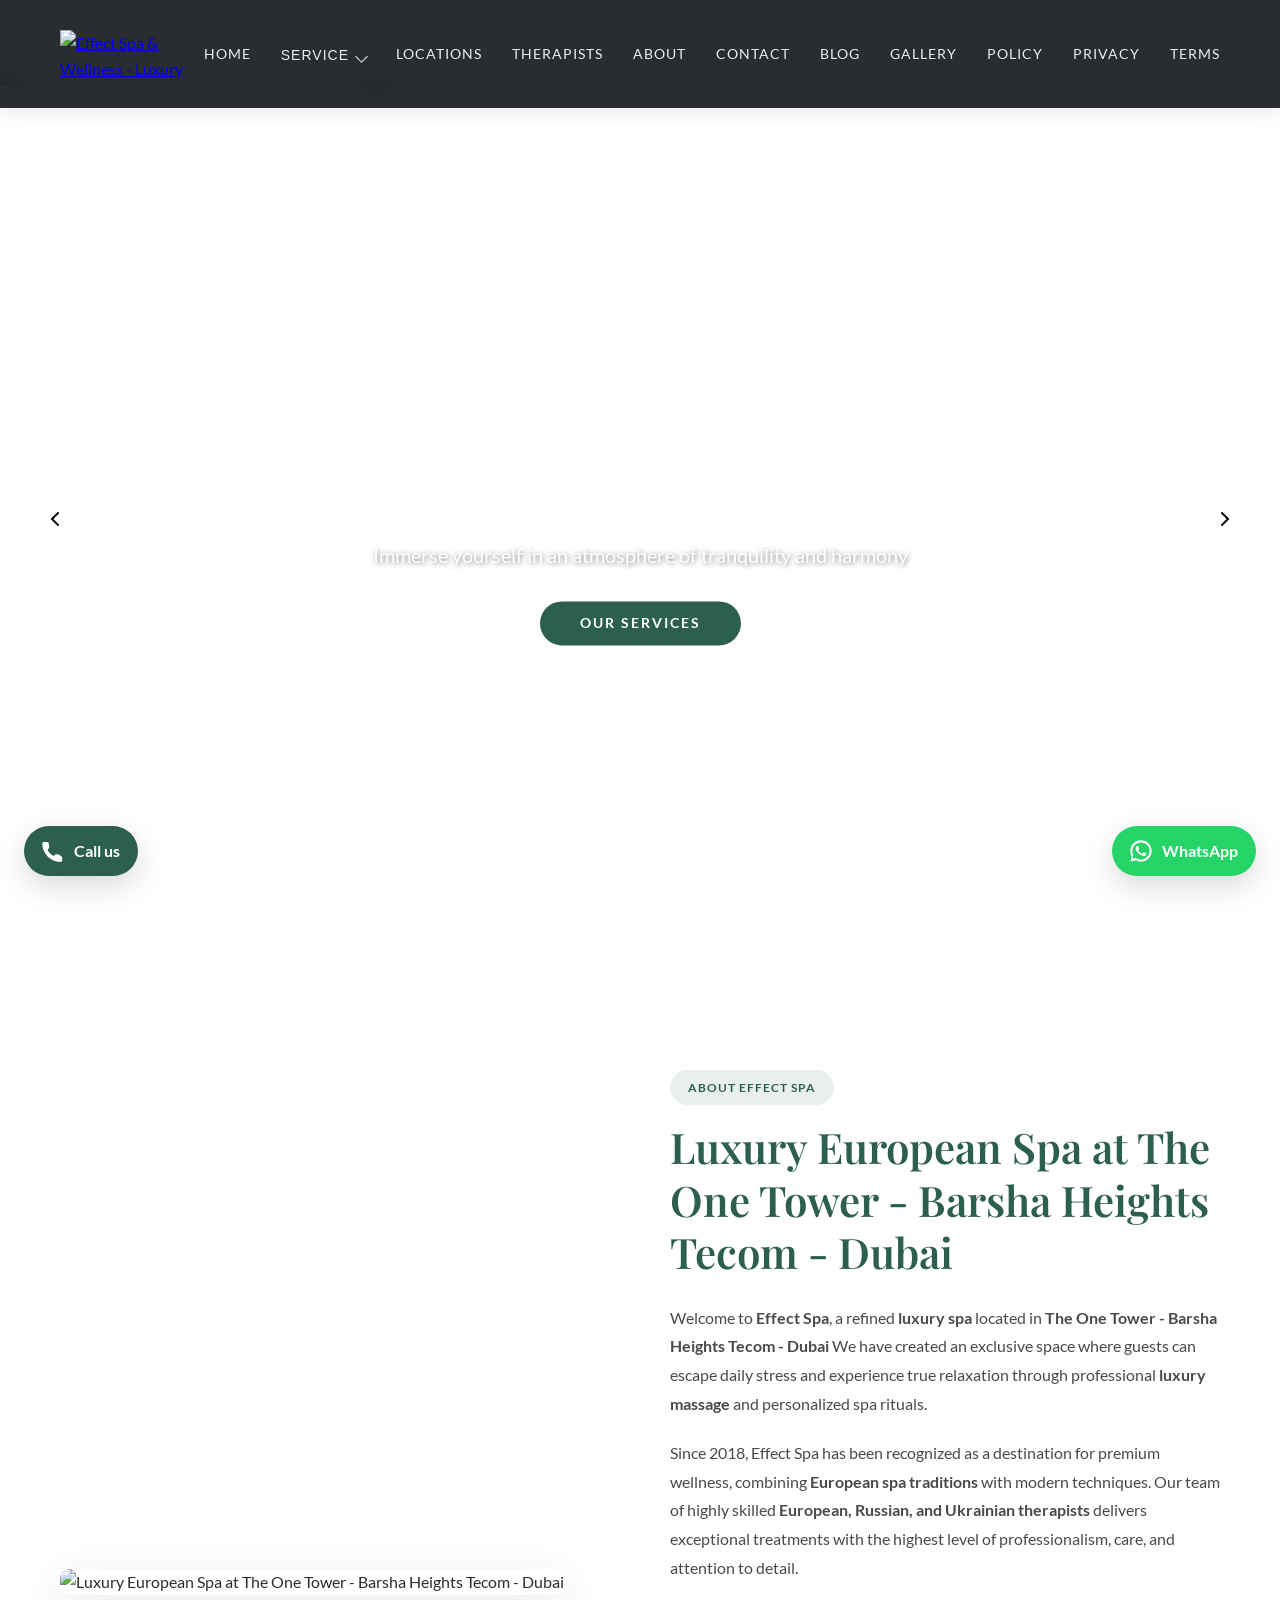
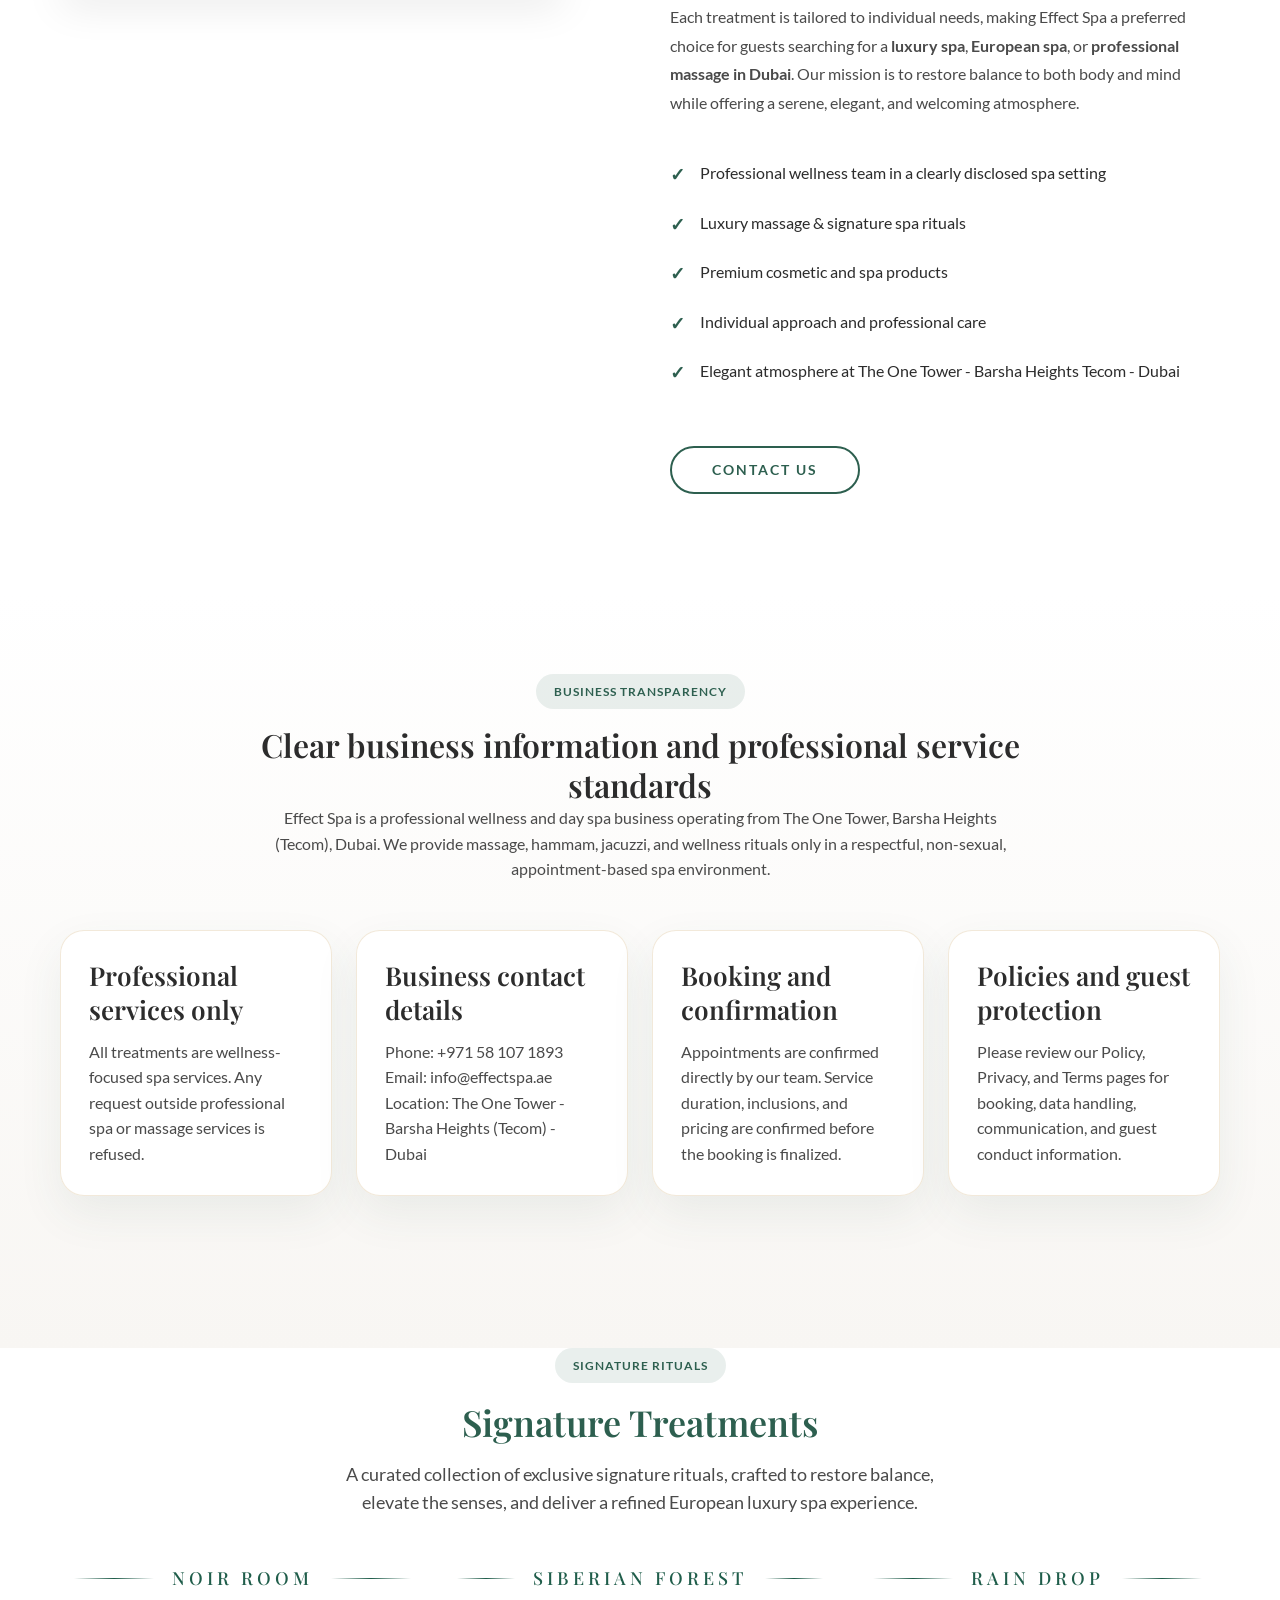
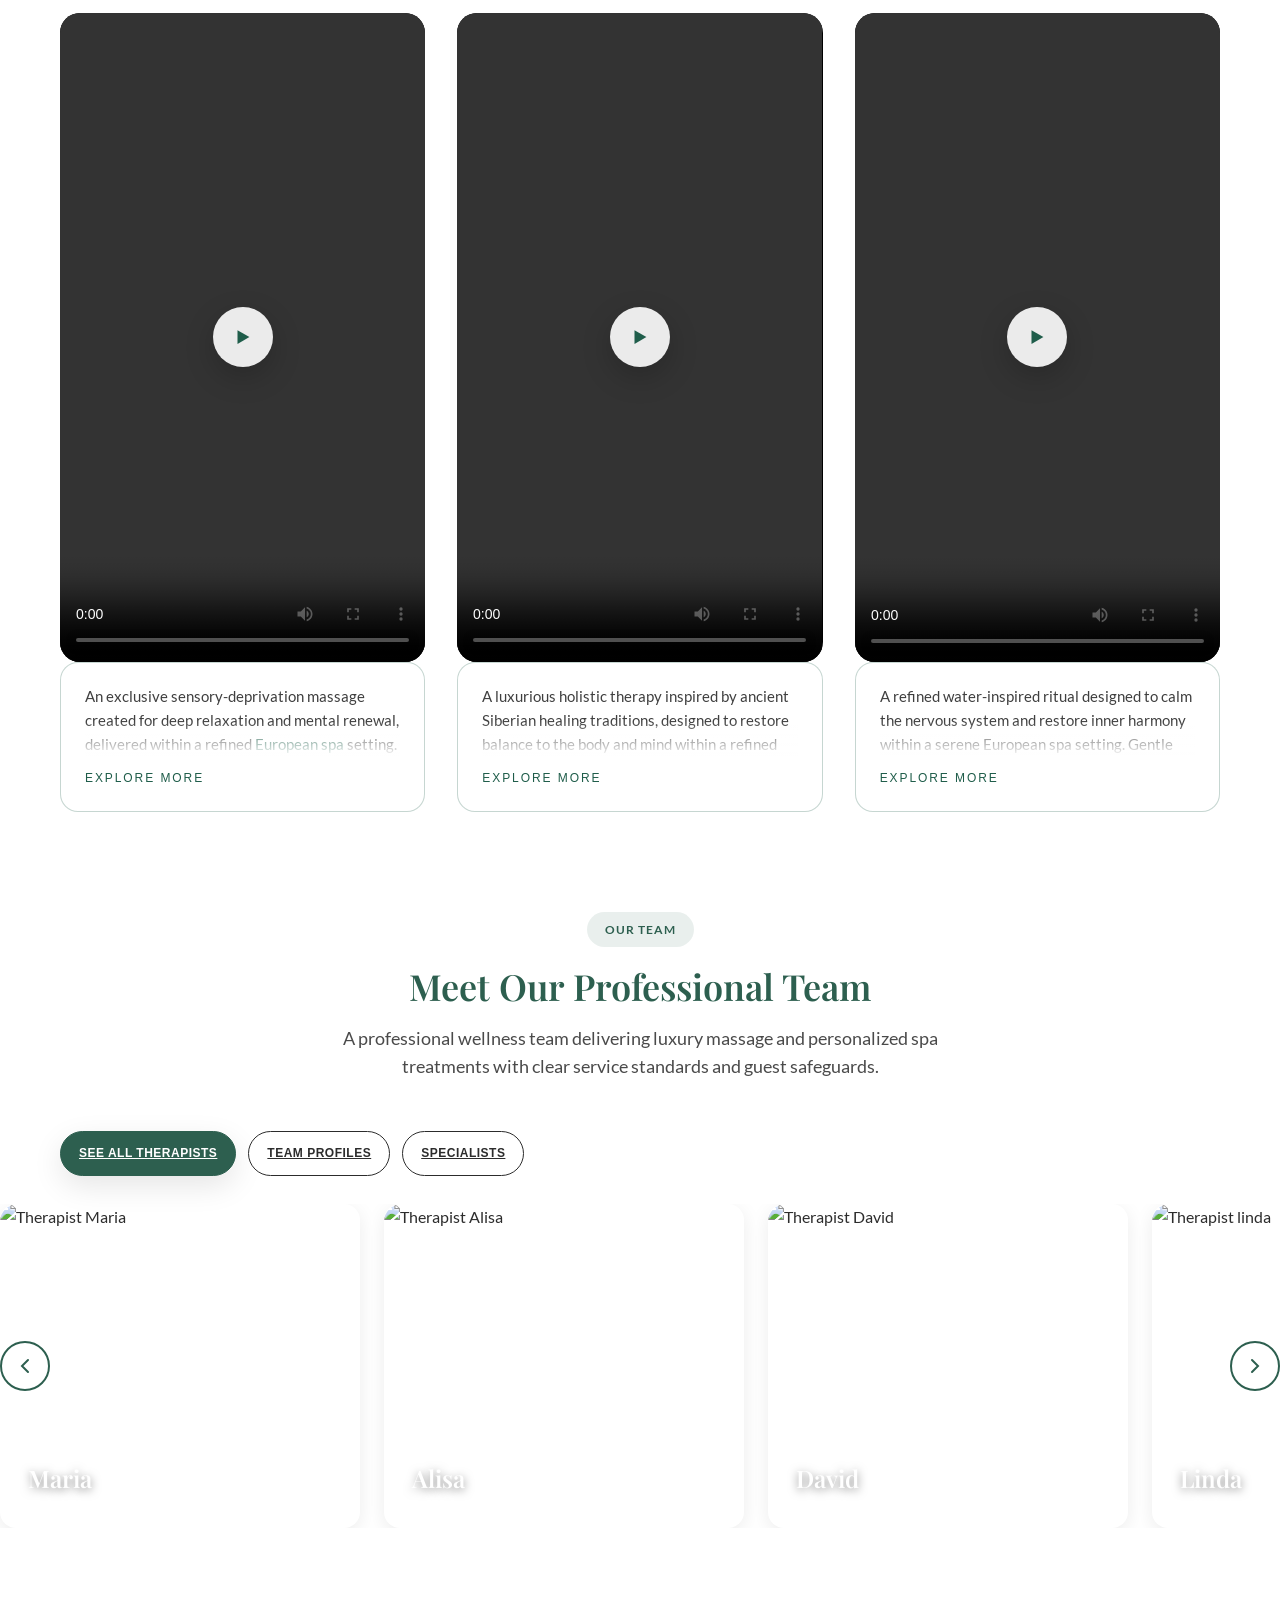
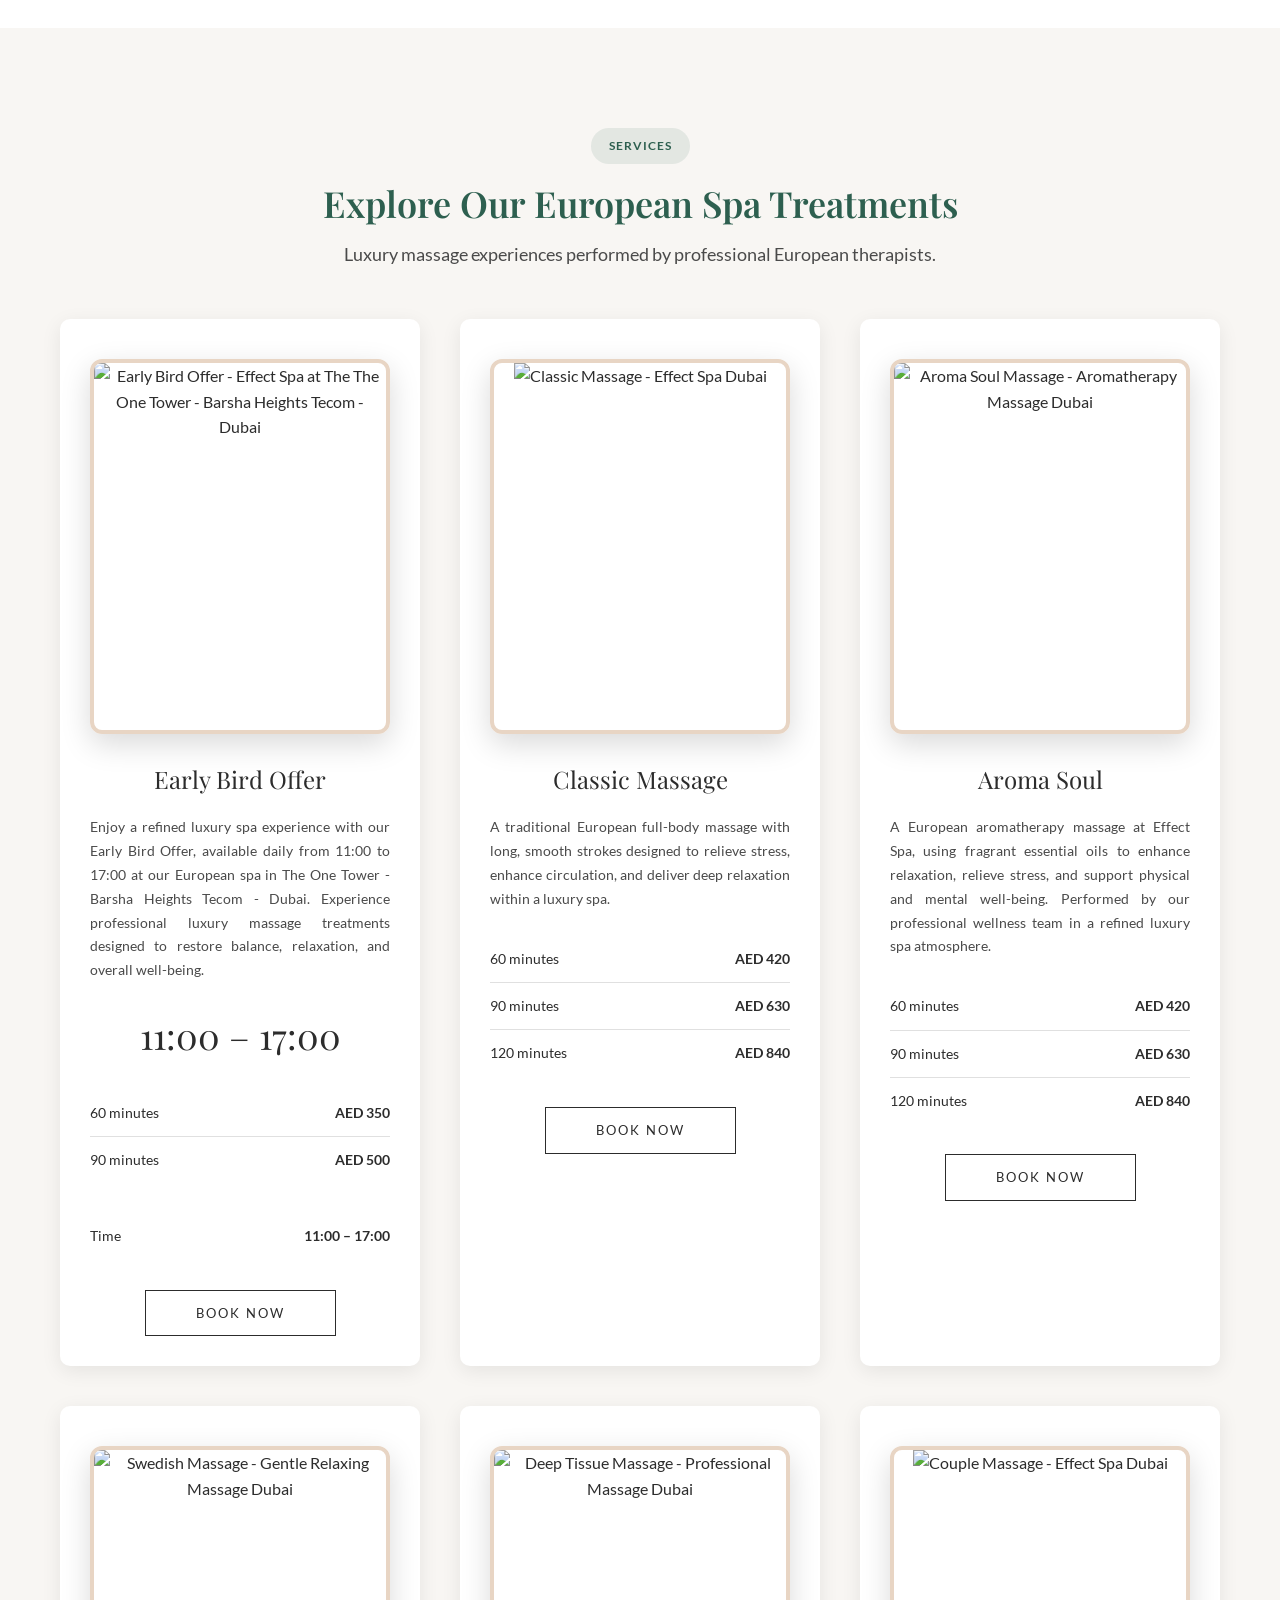
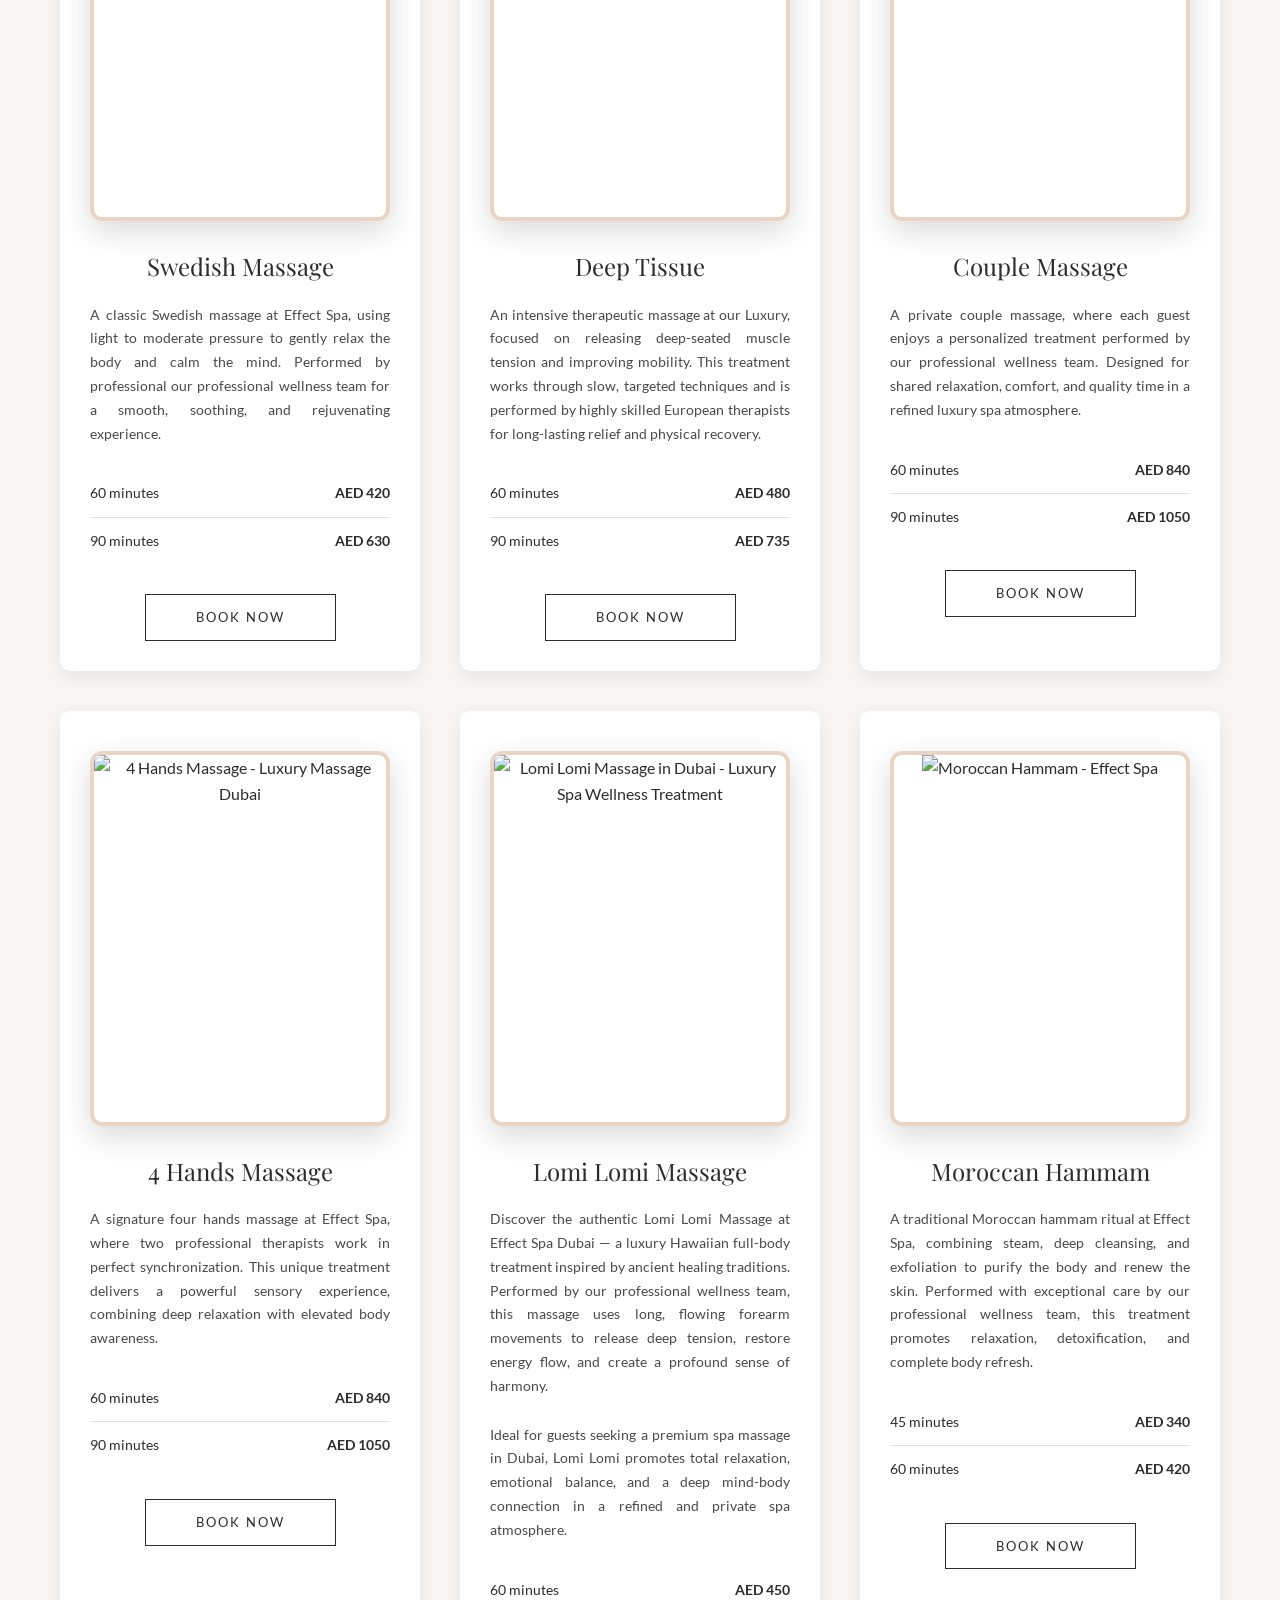
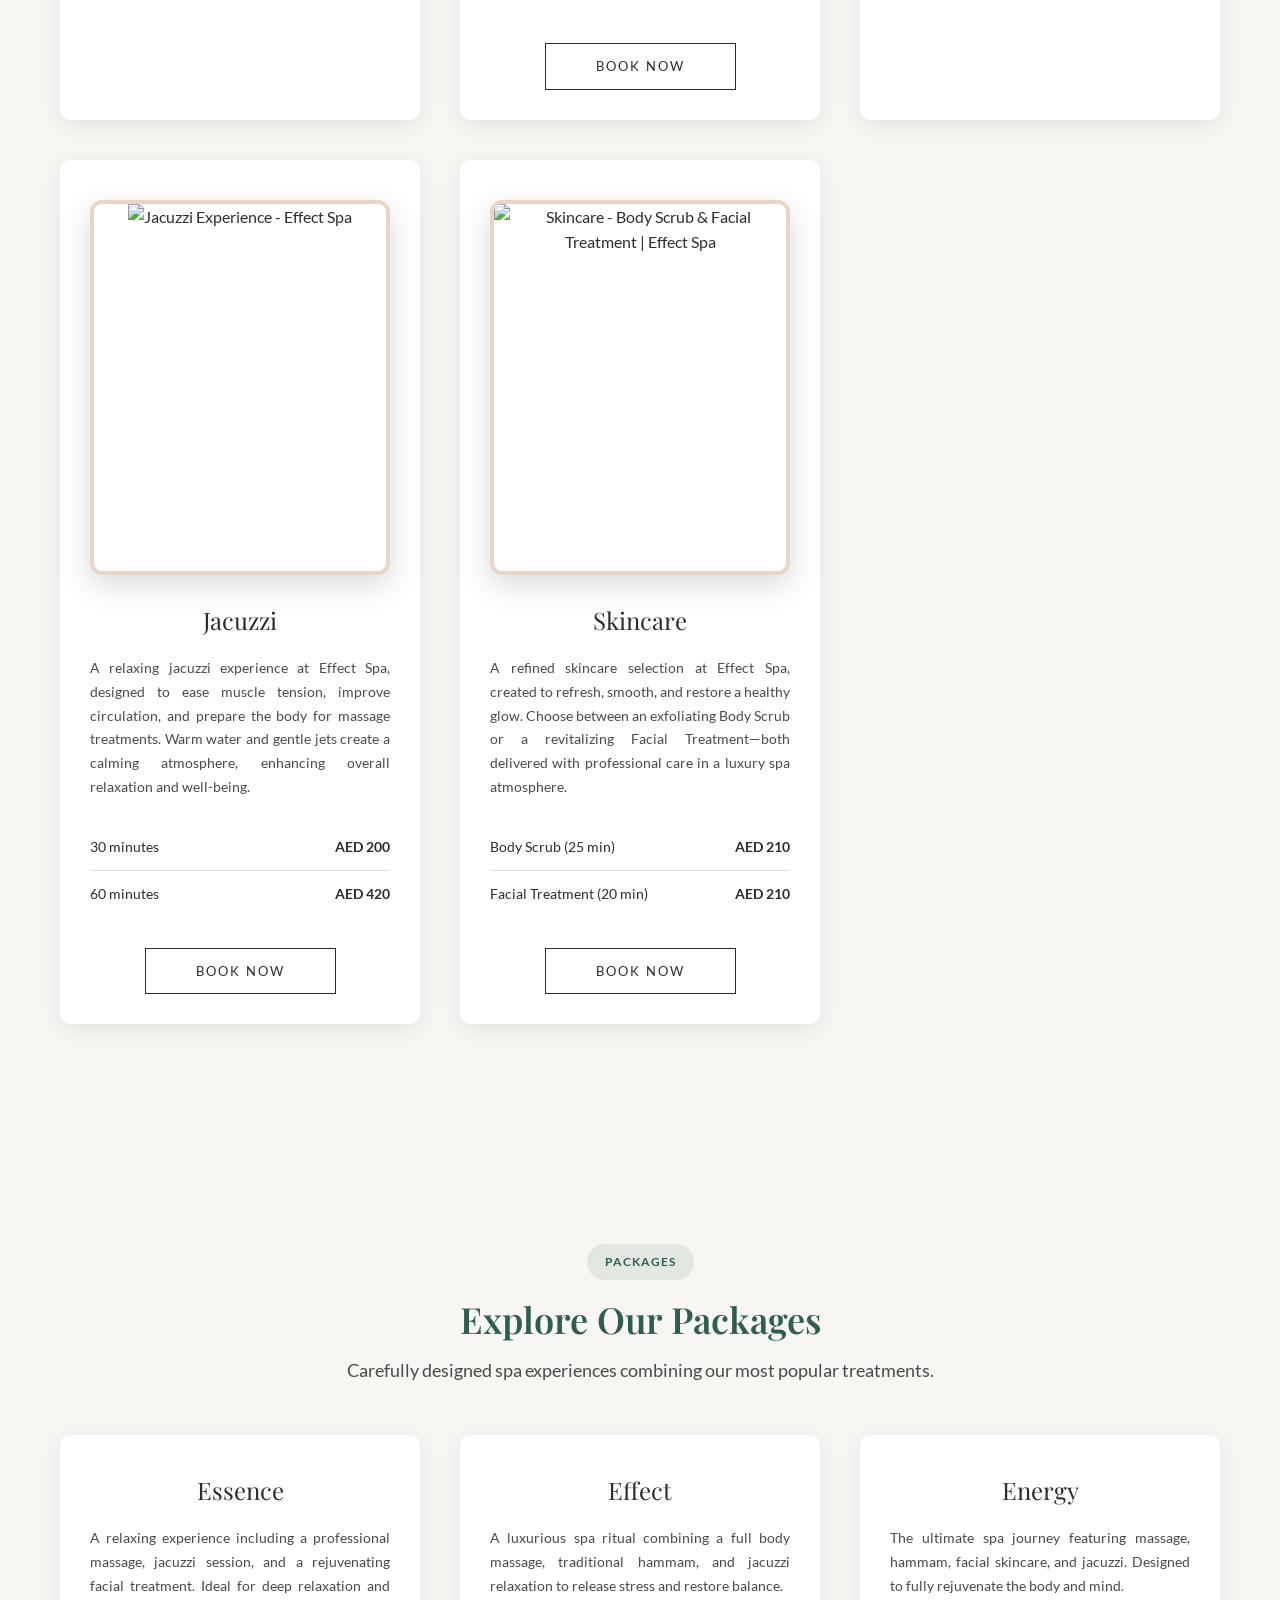
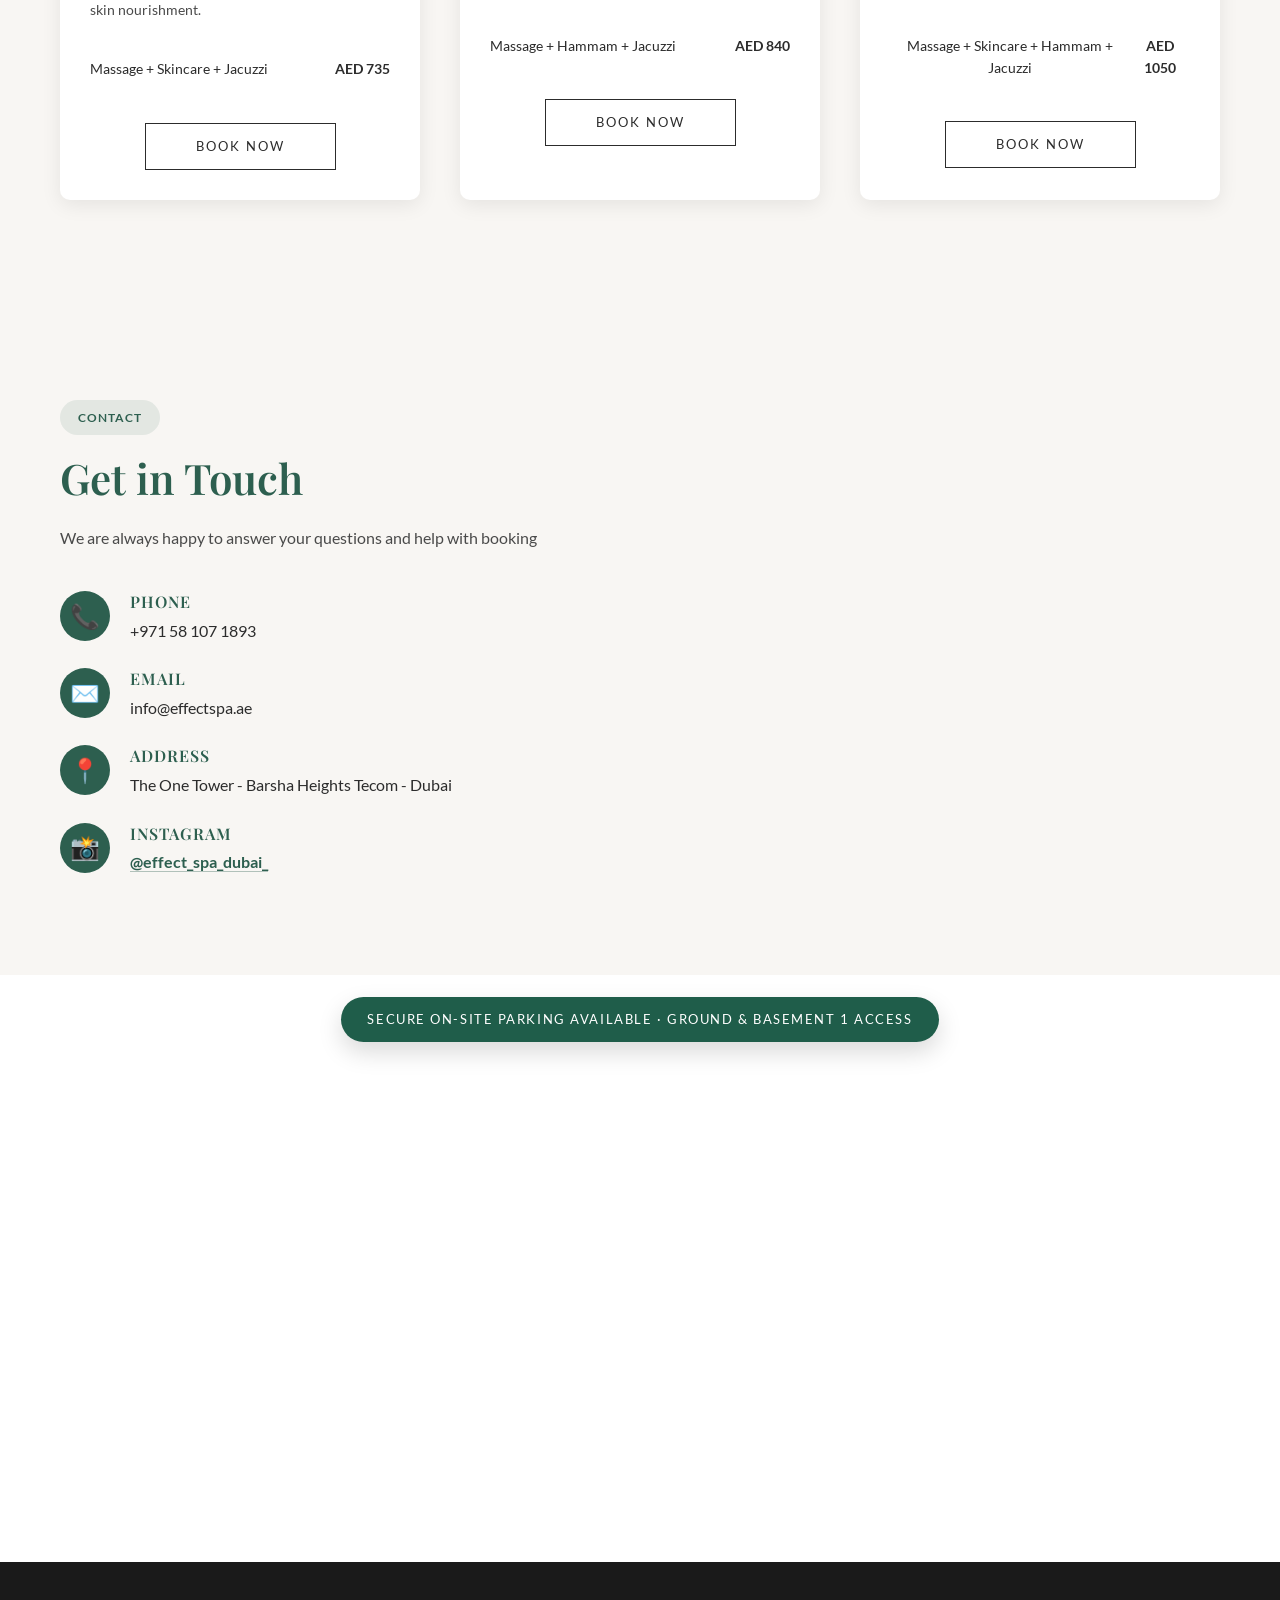
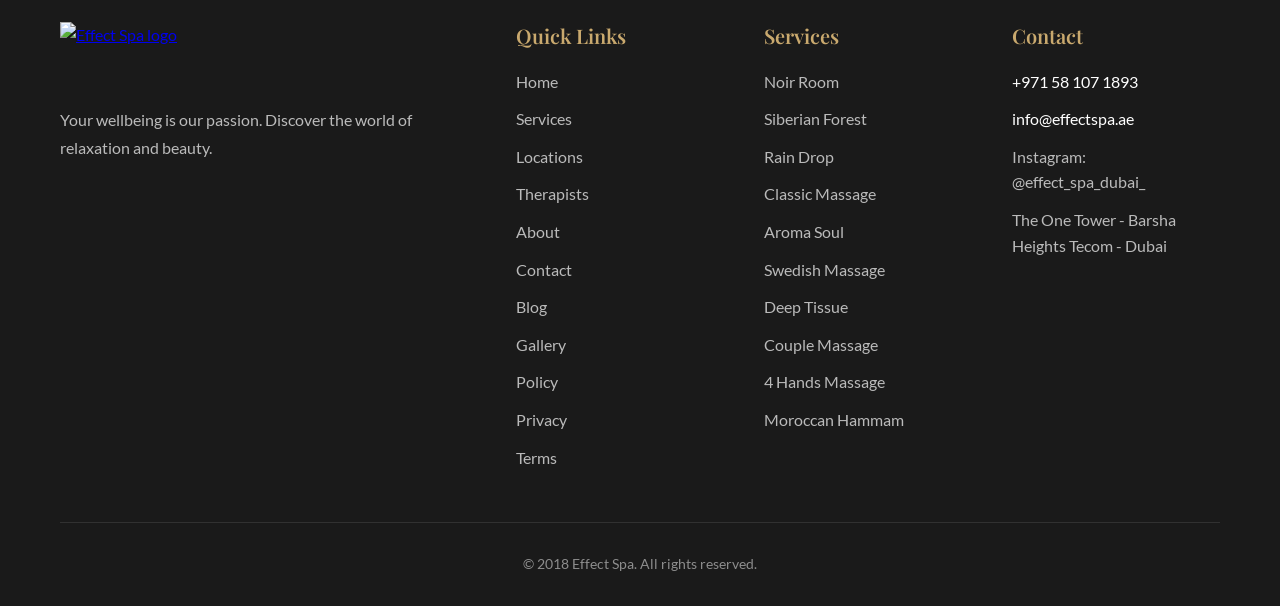
==== commit 9a1df880: "Improve site transparency and policy pages" ====
--- a/index.html
+++ b/index.html
@@ -5,13 +5,13 @@
     <meta name="viewport" content="width=device-width, initial-scale=1.0">
     <meta name="robots" content="index, follow">
     <title>Luxury European Spa in Dubai | Effect Spa Barsha Heights</title>
-    <meta name="description" content="Effect Spa is a luxury European spa in Barsha Heights (Tecom), Dubai offering premium massage, hammam, jacuzzi and wellness rituals by Russian and Ukrainian therapists.">
+    <meta name="description" content="Effect Spa is a luxury European spa in Barsha Heights (Tecom), Dubai offering professional massage, hammam, jacuzzi and wellness rituals in a licensed spa environment.">
     <link rel="canonical" href="https://effectspa.ae/">
     <link rel="stylesheet" href="./styles.css">
     <link rel="stylesheet" href="https://cdn.jsdelivr.net/npm/swiper@11/swiper-bundle.min.css">
     <link rel="preload" href="/img/hero1.webp" as="image" imagesrcset="/img/hero1.webp" fetchpriority="high">
     <meta property="og:title" content="Effect Spa | Luxury European Spa in Dubai Barsha Heights">
-    <meta property="og:description" content="Premium wellness in Tecom with Russian and Ukrainian therapists, signature massages, hammam, and jacuzzi in a refined setting.">
+    <meta property="og:description" content="Professional wellness in Tecom with massage, hammam, and jacuzzi in a refined and clearly disclosed spa setting.">
     <meta property="og:image" content="https://effectspa.ae/img/opengraph.webp">
     <meta property="og:image:width" content="1200">
     <meta property="og:image:height" content="630">
@@ -26,7 +26,7 @@
           "@type": "DaySpa",
           "@id": "https://effectspa.ae/#spa",
           "name": "Effect Spa",
-          "description": "Luxury European spa in Barsha Heights (Tecom), Dubai with premium massage, hammam, jacuzzi and signature rituals by Russian and Ukrainian therapists.",
+          "description": "Luxury European spa in Barsha Heights (Tecom), Dubai with professional massage, hammam, jacuzzi and signature rituals in a clearly disclosed wellness setting.",
           "url": "https://effectspa.ae/",
           "image": "https://effectspa.ae/img/opengraph.webp",
           "address": {
@@ -45,7 +45,7 @@
           "priceRange": "$$$",
           "areaServed": ["Barsha Heights", "Tecom", "Dubai"],
           "sameAs": ["https://www.instagram.com/effect_spa_dubai_/", "https://wa.me/971581071893"],
-          "openingHours": "Mo-Su 10:00-02:00"
+          "openingHours": "Mo-Su 10:00-23:59"
         },
         {
           "@type": "Organization",
@@ -69,7 +69,7 @@
     </script>
     <meta name="twitter:card" content="summary_large_image">
     <meta name="twitter:title" content="Effect Spa | Luxury European Spa in Dubai Barsha Heights">
-    <meta name="twitter:description" content="Premium massage, hammam and jacuzzi in Barsha Heights, Tecom with Russian and Ukrainian therapists.">
+    <meta name="twitter:description" content="Professional massage, hammam and jacuzzi in Barsha Heights, Tecom in a transparent wellness setting.">
     <meta name="twitter:image" content="https://effectspa.ae/img/opengraph.webp">
 <!-- FAVICONS -->
 <link rel="icon" href="/img/favicon.ico">
@@ -136,6 +136,8 @@
                 <a href="/blog">Blog</a>
                 <a href="/gallery">Gallery</a>
                 <a href="/policy">Policy</a>
+                <a href="/privacy">Privacy</a>
+                <a href="/terms">Terms</a>
             </nav>
             <div class="nav-overlay" id="navOverlay" aria-hidden="true"></div>
             <button class="mobile-menu-btn" id="mobileMenuBtn" aria-label="Toggle navigation menu" aria-expanded="false">
@@ -159,10 +161,10 @@
                 </div>
             </div>
             <div class="slide">
-                <img src="/img/hero2.webp" alt="Deep tissue massage by Russian therapist in Tecom" loading="lazy">
+                <img src="/img/hero2.webp" alt="Professional deep tissue massage treatment in Tecom" loading="lazy">
                 <div class="slide-content">
                     <p>Professional Massage Therapy</p>
-                    <p>Experienced therapists for your wellness</p>
+                    <p>Licensed spa environment focused on wellness only</p>
                     <a href="https://wa.me/971581071893" class="btn-primary" target="_blank" rel="noopener noreferrer">Book Now</a>
                 </div>
             </div>
@@ -223,7 +225,7 @@
                 </p>
 
                 <ul class="about-features">
-                    <li>Certified European, Russian & Ukrainian therapists</li>
+                    <li>Professional wellness team in a clearly disclosed spa setting</li>
                     <li>Luxury massage & signature spa rituals</li>
                     <li>Premium cosmetic and spa products</li>
                     <li>Individual approach and professional care</li>
@@ -236,6 +238,33 @@
     </div>
 </section>
 
+<section class="policy-section" id="business-information">
+    <div class="container">
+        <div class="policy-intro">
+            <span class="section-label">Business Transparency</span>
+            <h2>Clear business information and professional service standards</h2>
+            <p>Effect Spa is a professional wellness and day spa business operating from The One Tower, Barsha Heights (Tecom), Dubai. We provide massage, hammam, jacuzzi, and wellness rituals only in a respectful, non-sexual, appointment-based spa environment.</p>
+        </div>
+        <div class="policy-grid">
+            <article class="policy-card">
+                <h3>Professional services only</h3>
+                <p>All treatments are wellness-focused spa services. Any request outside professional spa or massage services is refused.</p>
+            </article>
+            <article class="policy-card">
+                <h3>Business contact details</h3>
+                <p>Phone: +971 58 107 1893<br>Email: info@effectspa.ae<br>Location: The One Tower - Barsha Heights (Tecom) - Dubai</p>
+            </article>
+            <article class="policy-card">
+                <h3>Booking and confirmation</h3>
+                <p>Appointments are confirmed directly by our team. Service duration, inclusions, and pricing are confirmed before the booking is finalized.</p>
+            </article>
+            <article class="policy-card">
+                <h3>Policies and guest protection</h3>
+                <p>Please review our Policy, Privacy, and Terms pages for booking, data handling, communication, and guest conduct information.</p>
+            </article>
+        </div>
+    </div>
+</section>
 
         <!-- Signature Massages Section -->
 <section class="signature-section" id="signature-massages">
@@ -353,9 +382,7 @@
     <span class="section-label">Our Team</span>
     <h3>Meet Our Professional Team</h3>
     <p>
-        Highly skilled European, Russian, and Ukrainian therapists
-        delivering luxury massage and personalized spa treatments
-        with exceptional Skill.
+        A professional wellness team delivering luxury massage and personalized spa treatments with clear service standards and guest safeguards.
     </p>
 </div>
 
@@ -368,12 +395,12 @@
                 <a
                     class="therapist-filter-btn"
                     href="therapists.html#female-therapists">
-                    Female therapists
+                    Team profiles
                 </a>
                 <a
                     class="therapist-filter-btn"
                     href="therapists.html#male-therapists">
-                    Male therapists
+                    Specialists
                 </a>
             </div>
 
@@ -390,7 +417,7 @@
                                  <img src="/img/Maria.webp" alt="Therapist Maria" loading="lazy">
                             </div>
                             <div class="therapist-info">
-                                <h3>Maria From Ukraine</h3>
+                                <h3>Maria</h3>
                             </div>
                         </div>
                      
@@ -399,7 +426,7 @@
                                 <img src="/img/Alisa.webp" alt="Therapist Alisa" loading="lazy">
                             </div>
                             <div class="therapist-info">
-                                <h3>Alisa From Russia</h3>
+                                <h3>Alisa</h3>
                             </div>
                         </div>
                         <div class="therapist-card swiper-slide" data-gender="male">
@@ -407,7 +434,7 @@
                                 <img src="/img/David.webp" alt="Therapist David" loading="lazy">
                             </div>
                             <div class="therapist-info">
-                                <h3>David From Azerbaijan</h3>
+                                <h3>David</h3>
                             </div>
                         </div>
                          <div class="therapist-card swiper-slide" data-gender="female">
@@ -415,7 +442,7 @@
                                 <img src="/img/t17.webp" alt="Therapist linda" loading="lazy">
                             </div>
                             <div class="therapist-info">
-                                <h3>Linda From Russia</h3>
+                                <h3>Linda</h3>
                             </div>
                         </div>
                         <div class="therapist-card swiper-slide" data-gender="female">
@@ -423,7 +450,7 @@
                                 <img src="/img/eva.webp" alt="Therapist Eva" loading="lazy">
                             </div>
                             <div class="therapist-info">
-                                <h3>Eva From Russia</h3>
+                                <h3>Eva</h3>
                             </div>
                         </div>
                          <div class="therapist-card swiper-slide" data-gender="female">
@@ -431,7 +458,7 @@
                                 <img src="/img/Milana.webp" alt="Therapist Milana" loading="lazy">
                             </div>
                             <div class="therapist-info">
-                                <h3>Milana From Russia</h3>
+                                <h3>Milana</h3>
                             </div>
                         </div>
                         <div class="therapist-card swiper-slide" data-gender="male">
@@ -439,7 +466,7 @@
                                 <img src="/img/Alex.webp" alt="Therapist Alex" loading="lazy">
                             </div>
                             <div class="therapist-info">
-                                <h3>Alex From Azerbaijan</h3>
+                                <h3>Alex</h3>
                             </div>
                         </div>
                         <div class="therapist-card swiper-slide" data-gender="female">
@@ -447,7 +474,7 @@
                                 <img src="/img/Jessica.webp" alt="Therapist Jessica" loading="lazy">
                             </div>
                             <div class="therapist-info">
-                                <h3>Jessica From Ukraine</h3>
+                                <h3>Jessica</h3>
                             </div>
                         </div>
                         <div class="therapist-card swiper-slide" data-gender="male">
@@ -455,7 +482,7 @@
                                 <img src="/img/Maxim.webp" alt="Therapist Maxim" loading="lazy">
                             </div>
                             <div class="therapist-info">
-                                <h3>Maxim From Russia</h3>
+                                <h3>Maxim</h3>
                             </div>
                         </div>
                         <div class="therapist-card swiper-slide" data-gender="female">
@@ -463,7 +490,7 @@
                                 <img src="/img/Amina.webp" alt="Therapist Amina" loading="lazy">
                             </div>
                             <div class="therapist-info">
-                                <h3>Amina From Russia</h3>
+                                <h3>Amina</h3>
                             </div>
                         </div>
                         <div class="therapist-card swiper-slide" data-gender="male">
@@ -471,7 +498,7 @@
                                 <img src="/img/Adam.webp" alt="Therapist Adam" loading="lazy">
                             </div>
                             <div class="therapist-info">
-                                <h3>Adam From Romania</h3>
+                                <h3>Adam</h3>
                             </div>
                         </div>
                         <div class="therapist-card swiper-slide" data-gender="male">
@@ -479,7 +506,7 @@
                                 <img src="/img/Alan.webp" alt="Therapist Alan" loading="lazy">
                             </div>
                             <div class="therapist-info">
-                                <h3>Alan From Georgia</h3>
+                                <h3>Alan</h3>
                             </div>
                         </div>
                      
@@ -583,8 +610,7 @@
                     <h3>Aroma Soul</h3>
                     <p>
                        A European aromatherapy massage at Effect Spa, using fragrant essential oils to enhance relaxation,
-relieve stress, and support physical and mental well-being. Performed by professional
-Russian and Ukrainian therapists in a refined luxury spa atmosphere.
+relieve stress, and support physical and mental well-being. Performed by our professional wellness team in a refined luxury spa atmosphere.
 
                     </p>
                     
@@ -616,7 +642,7 @@
 <p>
     A classic Swedish massage at Effect Spa, using light to moderate pressure
     to gently relax the body and calm the mind. Performed by professional
-    Russian and Ukrainian therapists for a smooth, soothing, and rejuvenating experience.
+    our professional wellness team for a smooth, soothing, and rejuvenating experience.
 </p>
 
                    
@@ -673,7 +699,7 @@
                   <h3>Couple Massage</h3>
 <p>
     A private couple massage, where each guest enjoys a
-    personalized treatment performed by professional Russian and Ukrainian therapists.
+    personalized treatment performed by our professional wellness team.
     Designed for shared relaxation, comfort, and quality time in a refined luxury spa atmosphere.
 </p>
 
@@ -724,7 +750,7 @@
                <!-- Lomi Lomi Massage  -->
     <div class="service-card circular" id="lomi-lomi">
   <div class="service-image-circular">
-    <img src="/img/lomilomi.webp" alt="Lomi Lomi Massage in Dubai - Luxury Spa with Russian & Ukrainian Therapists" loading="lazy">
+    <img src="/img/lomilomi.webp" alt="Lomi Lomi Massage in Dubai - Luxury Spa Wellness Treatment" loading="lazy">
   </div>
 
   <div class="service-content-circular">
@@ -732,8 +758,7 @@
 
     <p>
       Discover the authentic Lomi Lomi Massage at Effect Spa Dubai — a luxury Hawaiian full-body
-      treatment inspired by ancient healing traditions. Performed by professional Russian and
-      Ukrainian therapists, this massage uses long, flowing forearm movements to release deep
+      treatment inspired by ancient healing traditions. Performed by our professional wellness team, this massage uses long, flowing forearm movements to release deep
       tension, restore energy flow, and create a profound sense of harmony.
     </p>
 
@@ -764,7 +789,7 @@
         <p>
             A traditional Moroccan hammam ritual at Effect Spa, combining steam,
             deep cleansing, and exfoliation to purify the body and renew the skin.
-            Performed with exceptional care by professional Russian and Ukrainian therapists,
+            Performed with exceptional care by our professional wellness team,
             this treatment promotes relaxation, detoxification, and complete body refresh.
         </p>
 
@@ -1031,6 +1056,8 @@
                         <li><a href="/blog">Blog</a></li>
                         <li><a href="/gallery">Gallery</a></li>
                         <li><a href="/policy">Policy</a></li>
+                        <li><a href="/privacy">Privacy</a></li>
+                        <li><a href="/terms">Terms</a></li>
                     </ul>
                 </div>
                 <div class="footer-section footer-services">
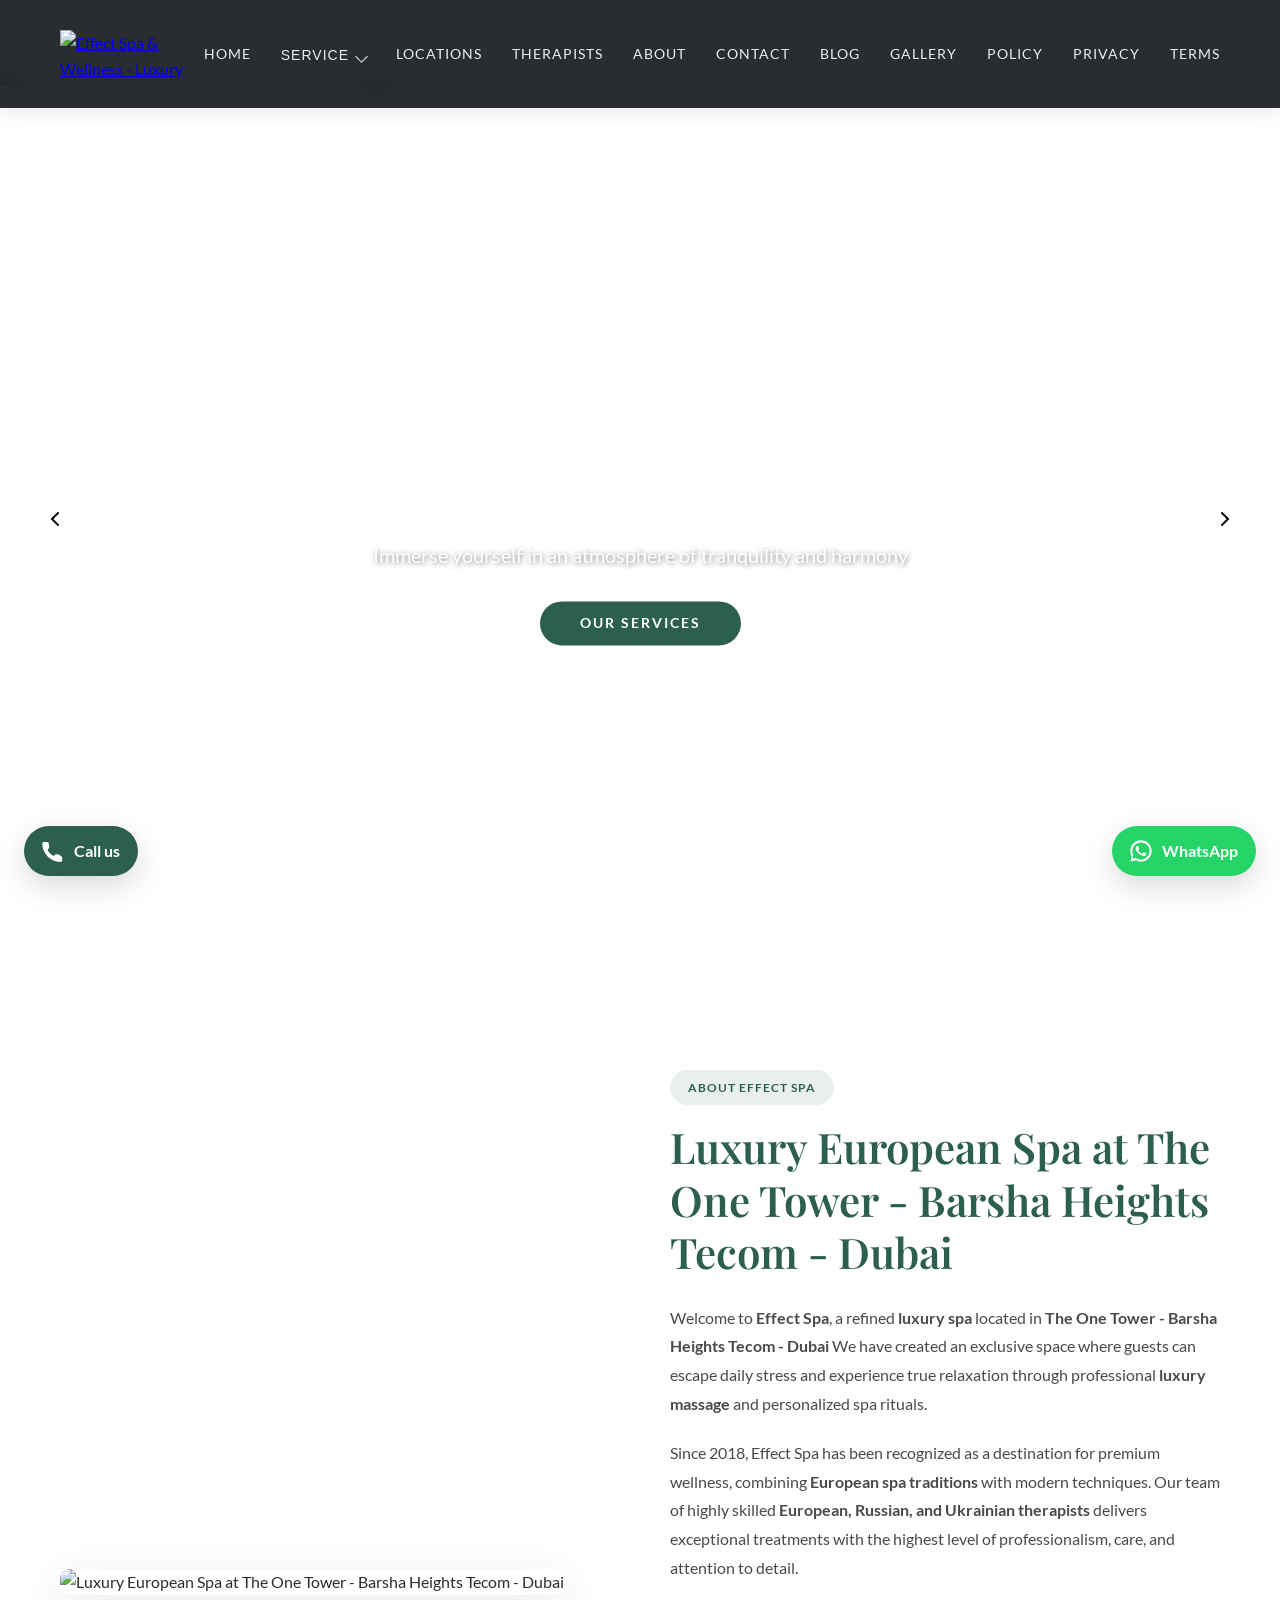
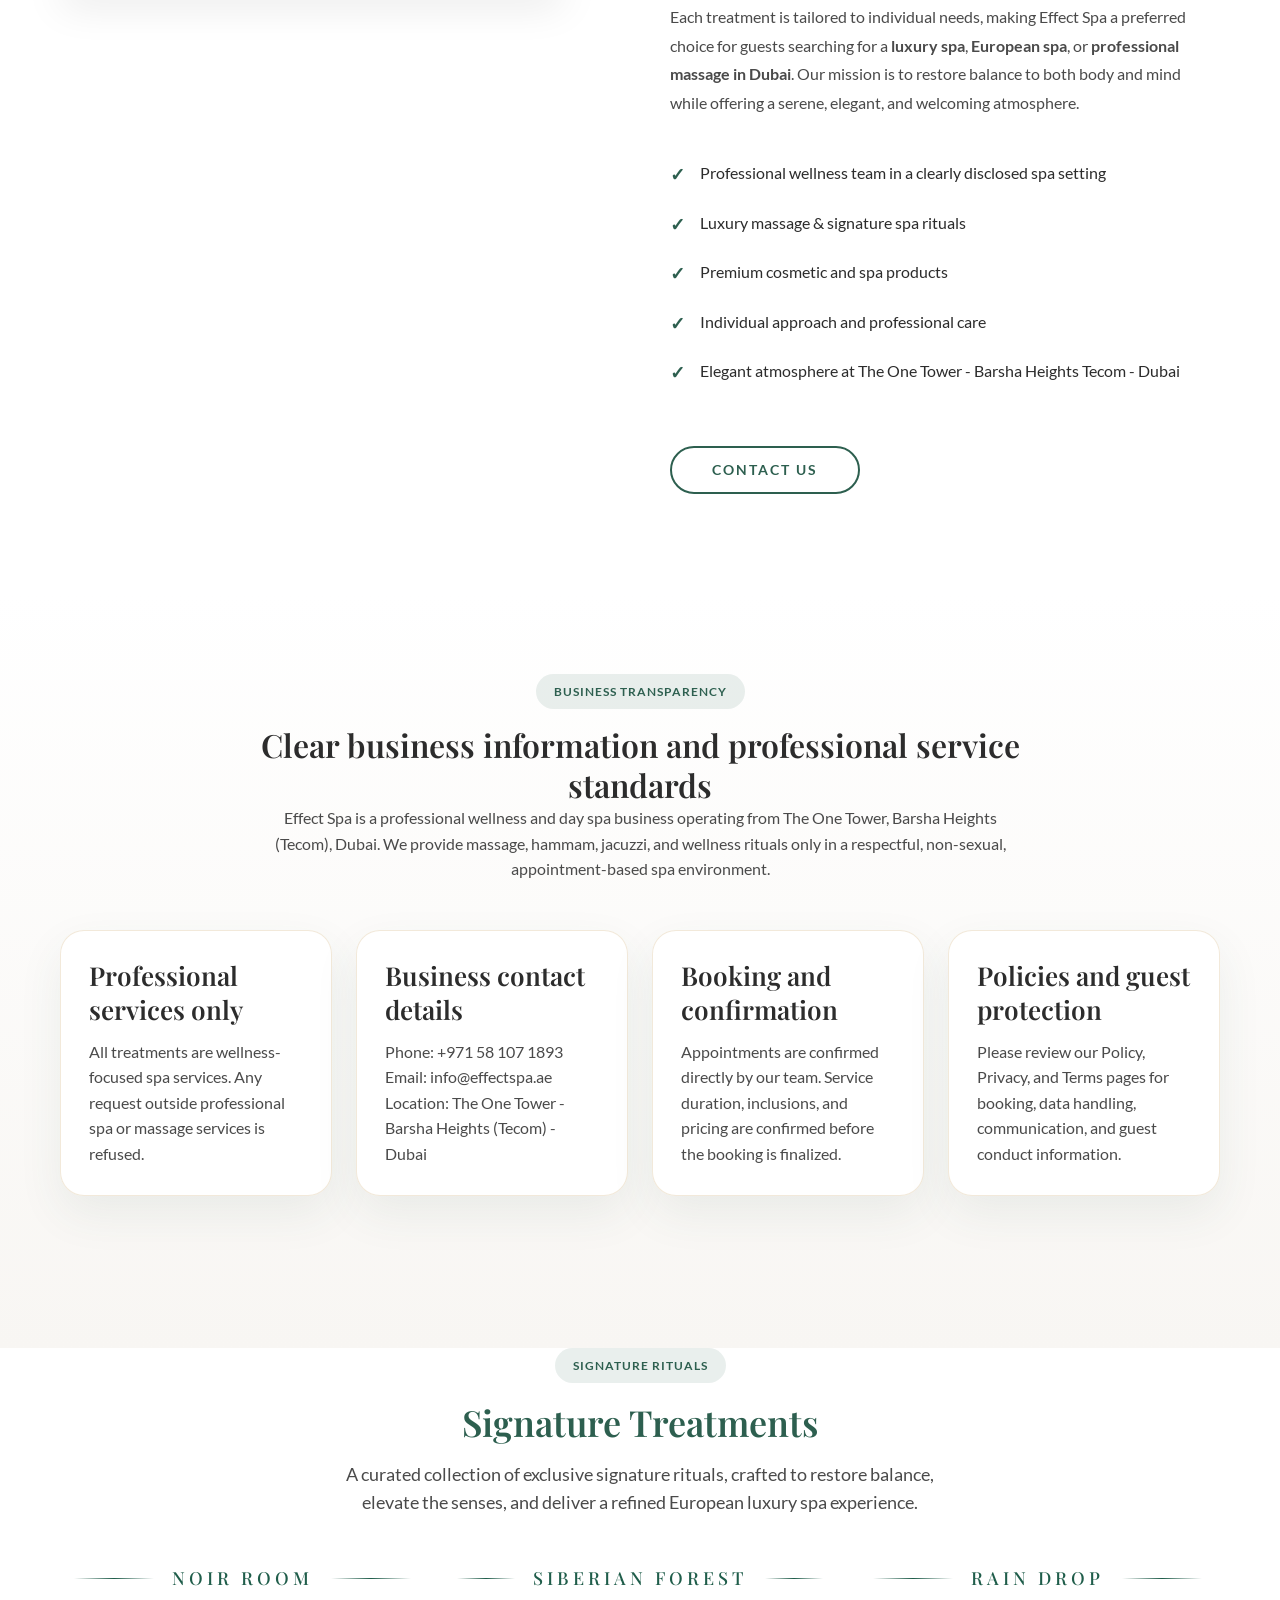
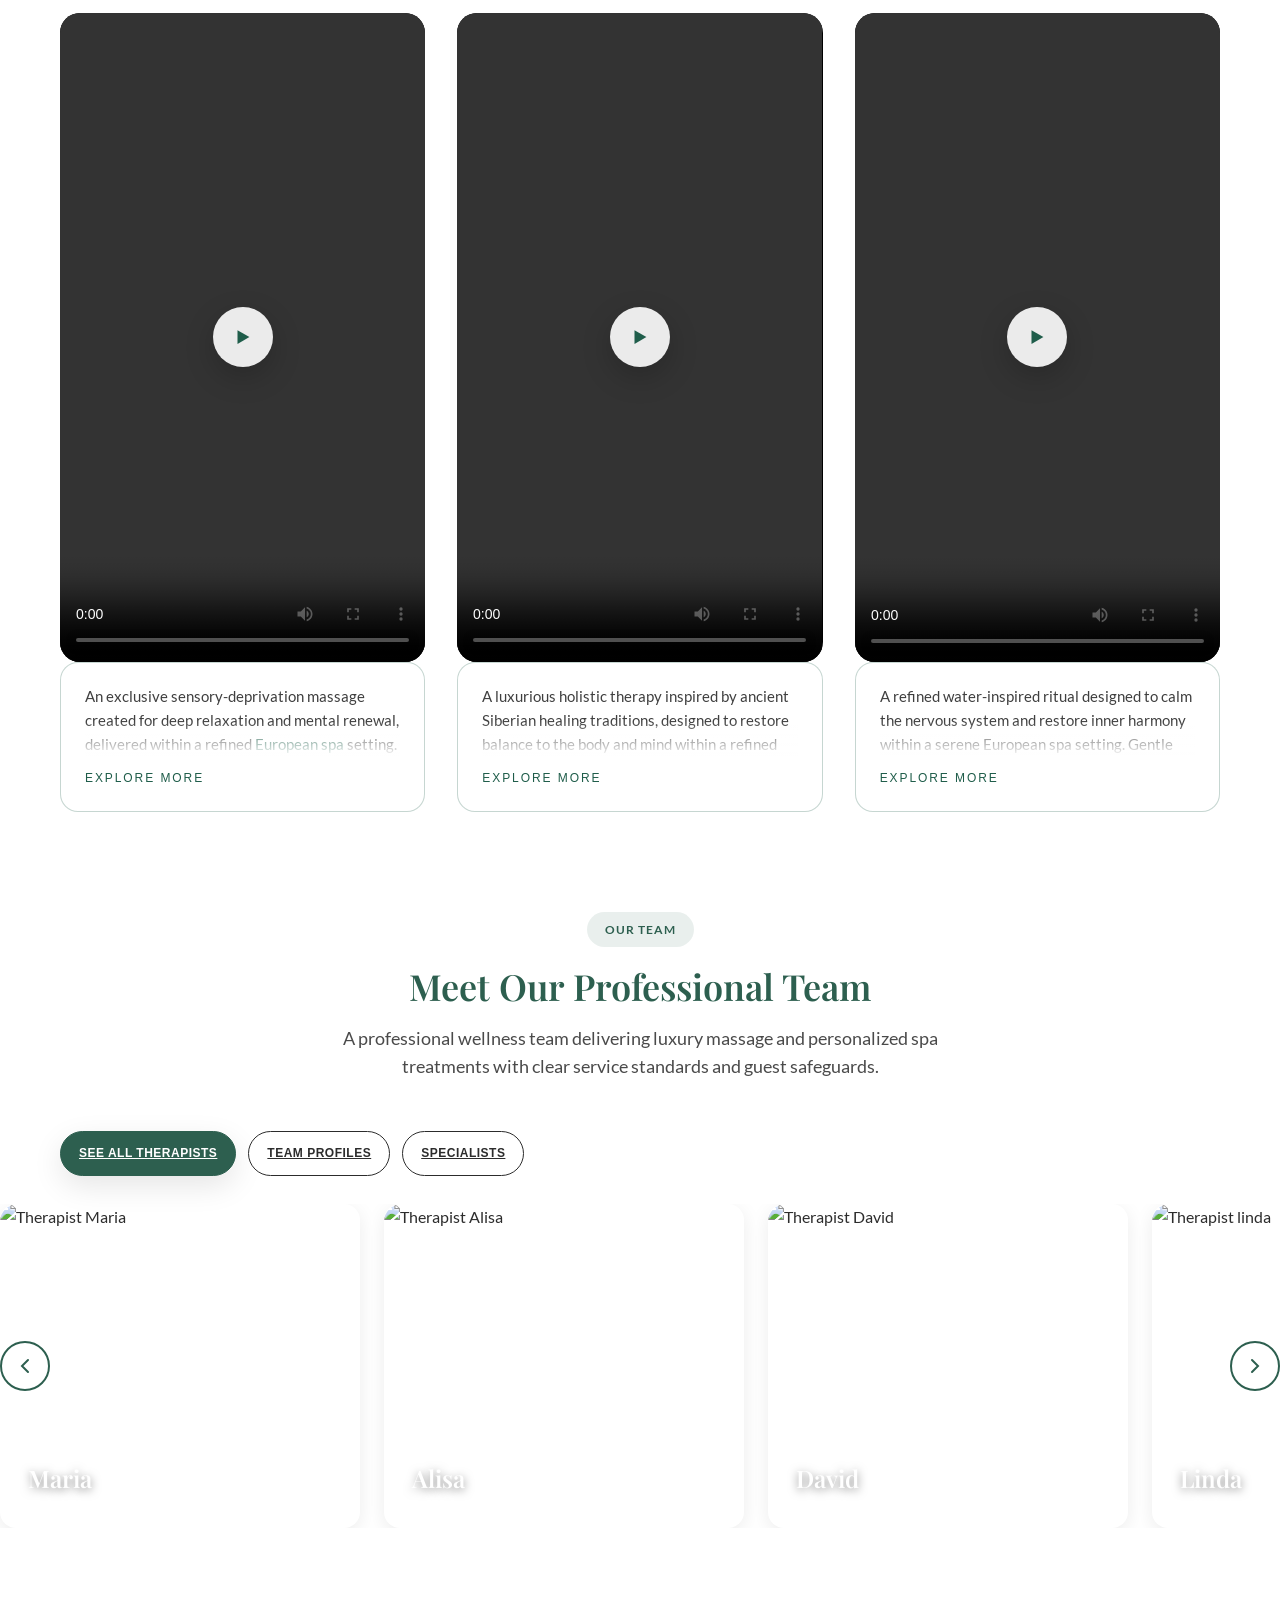
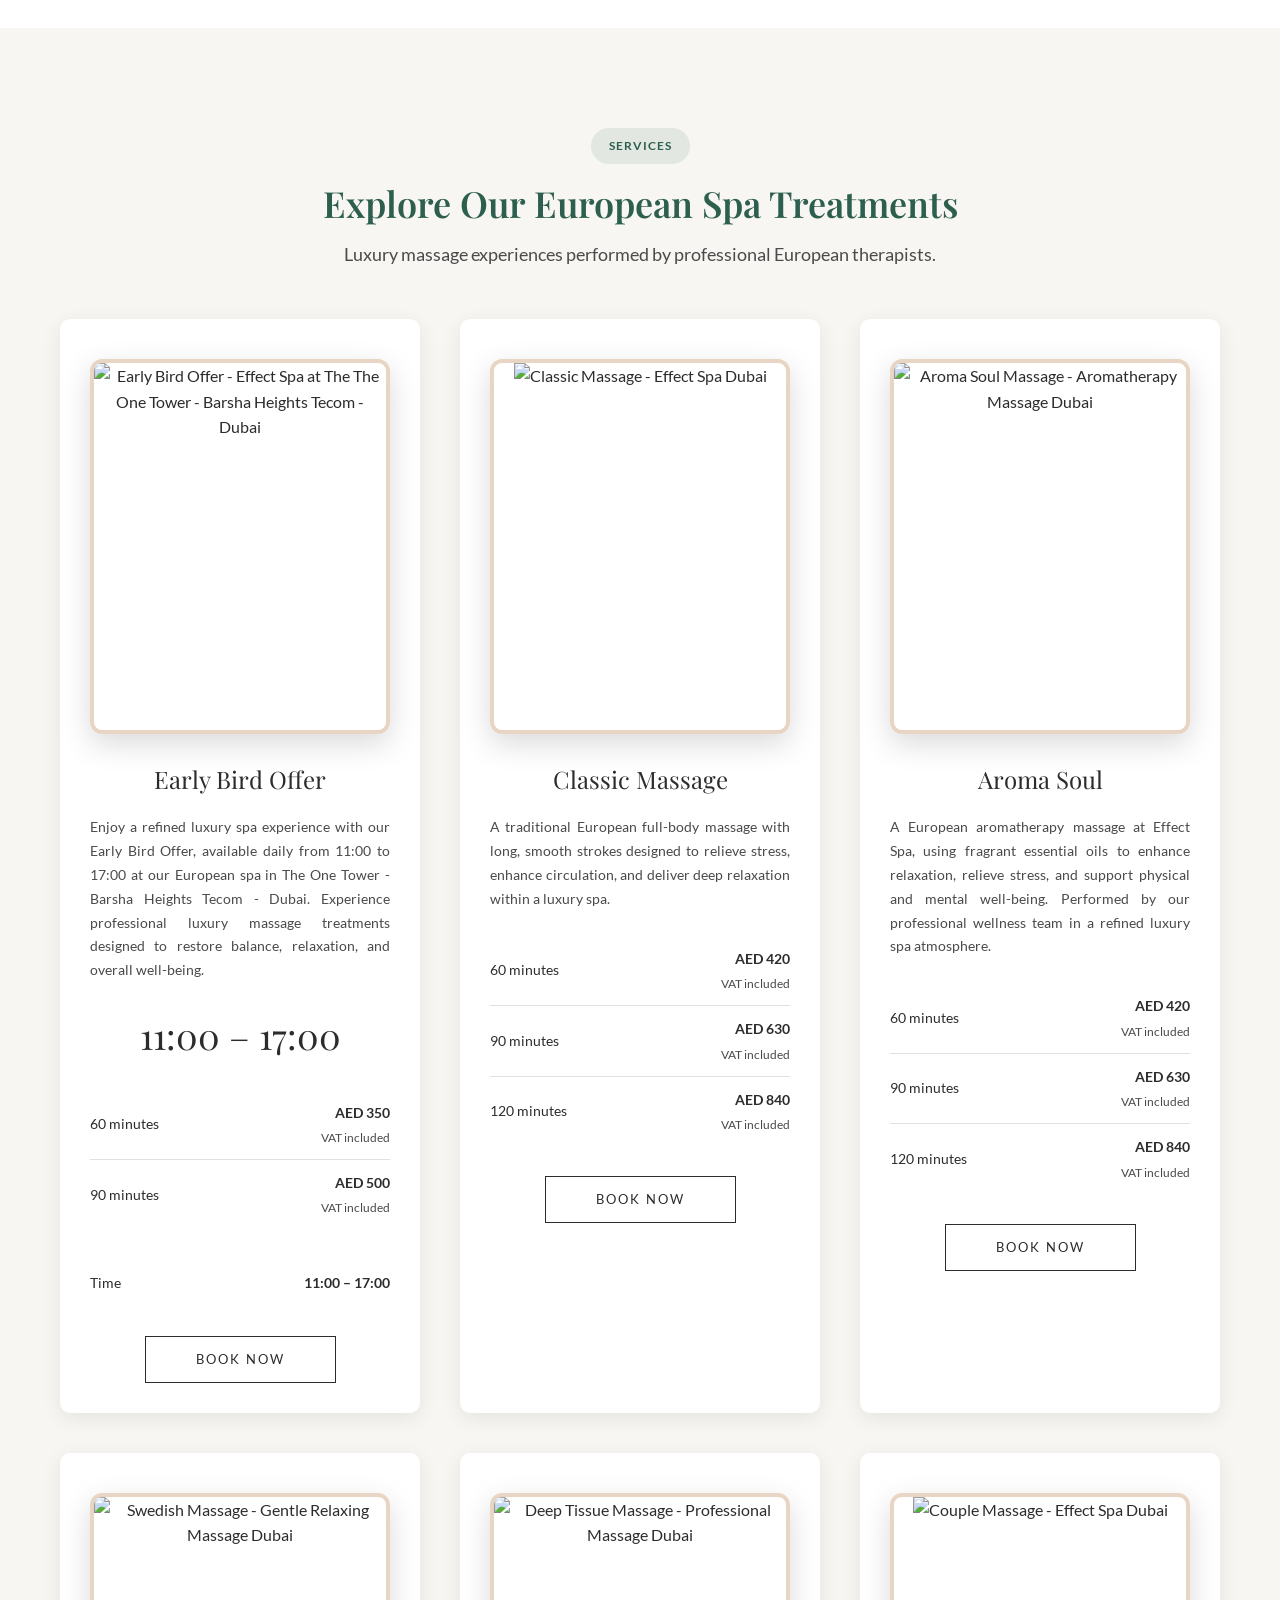
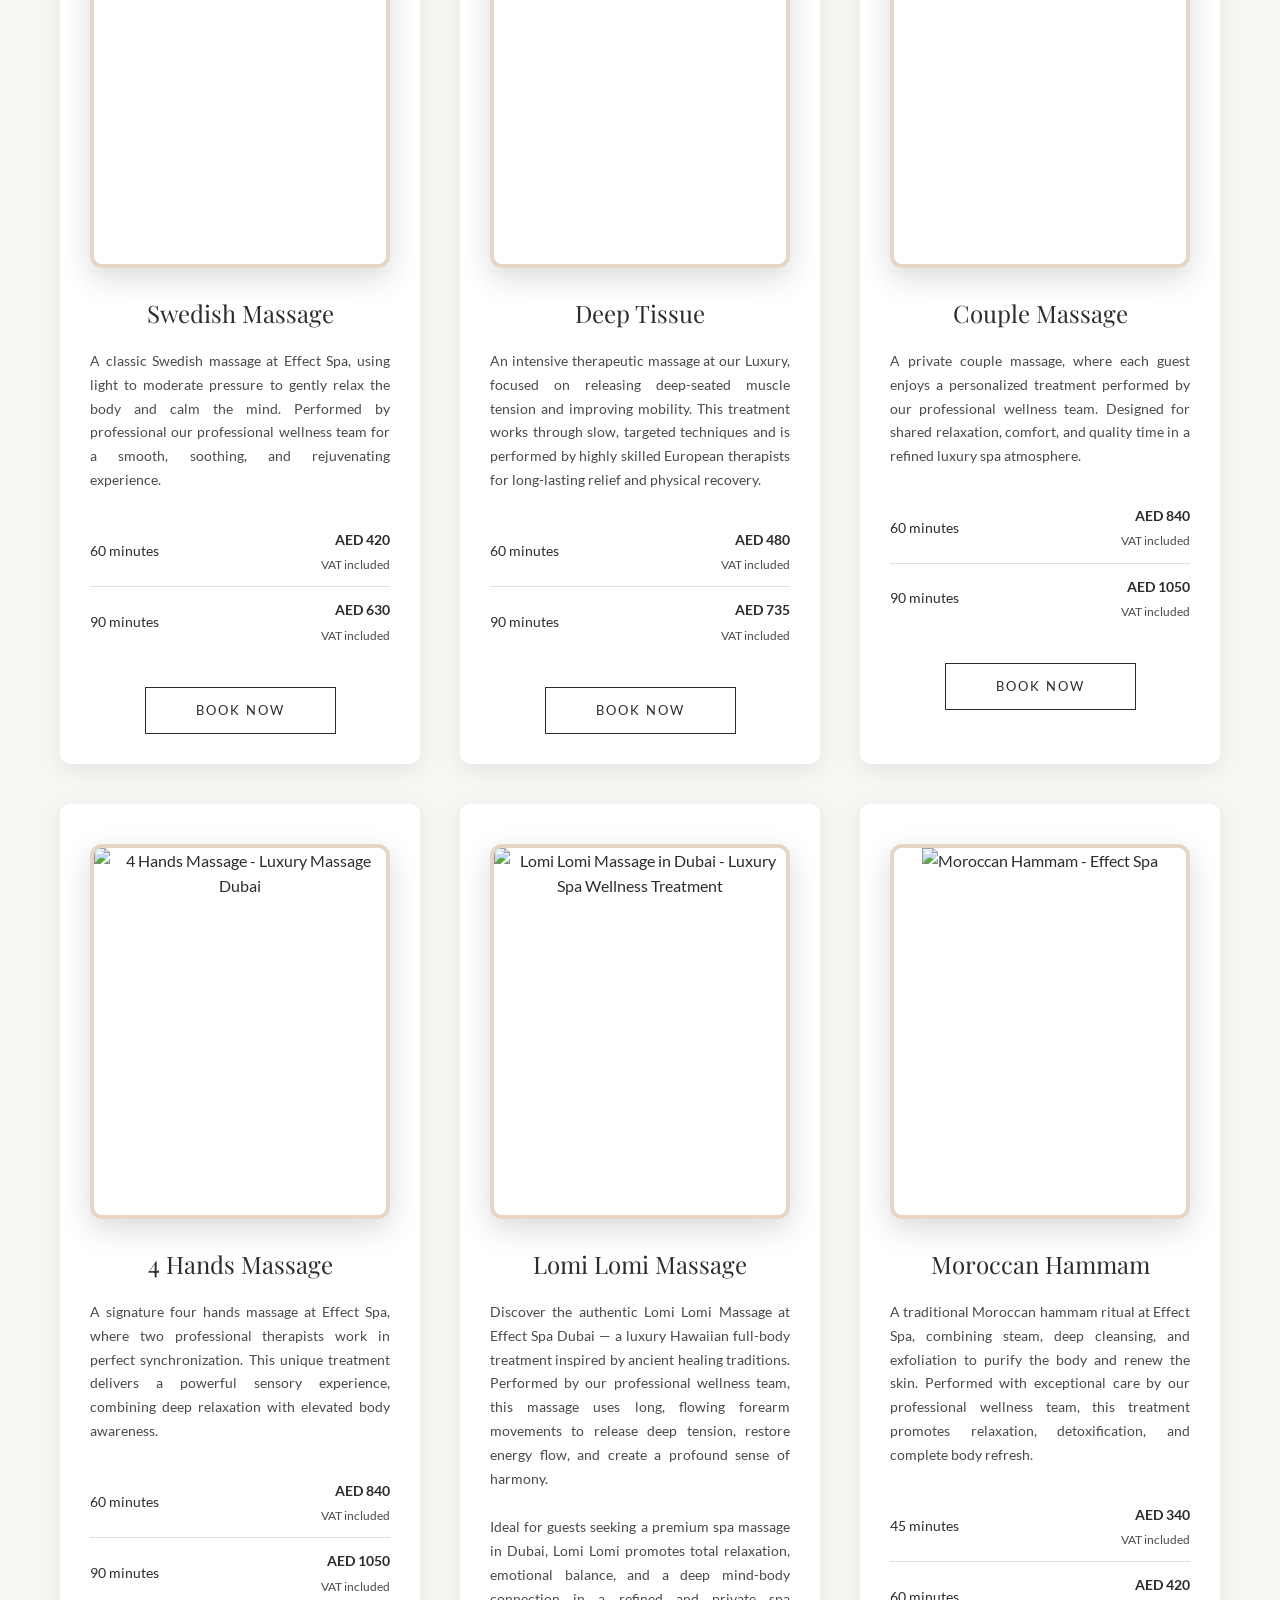
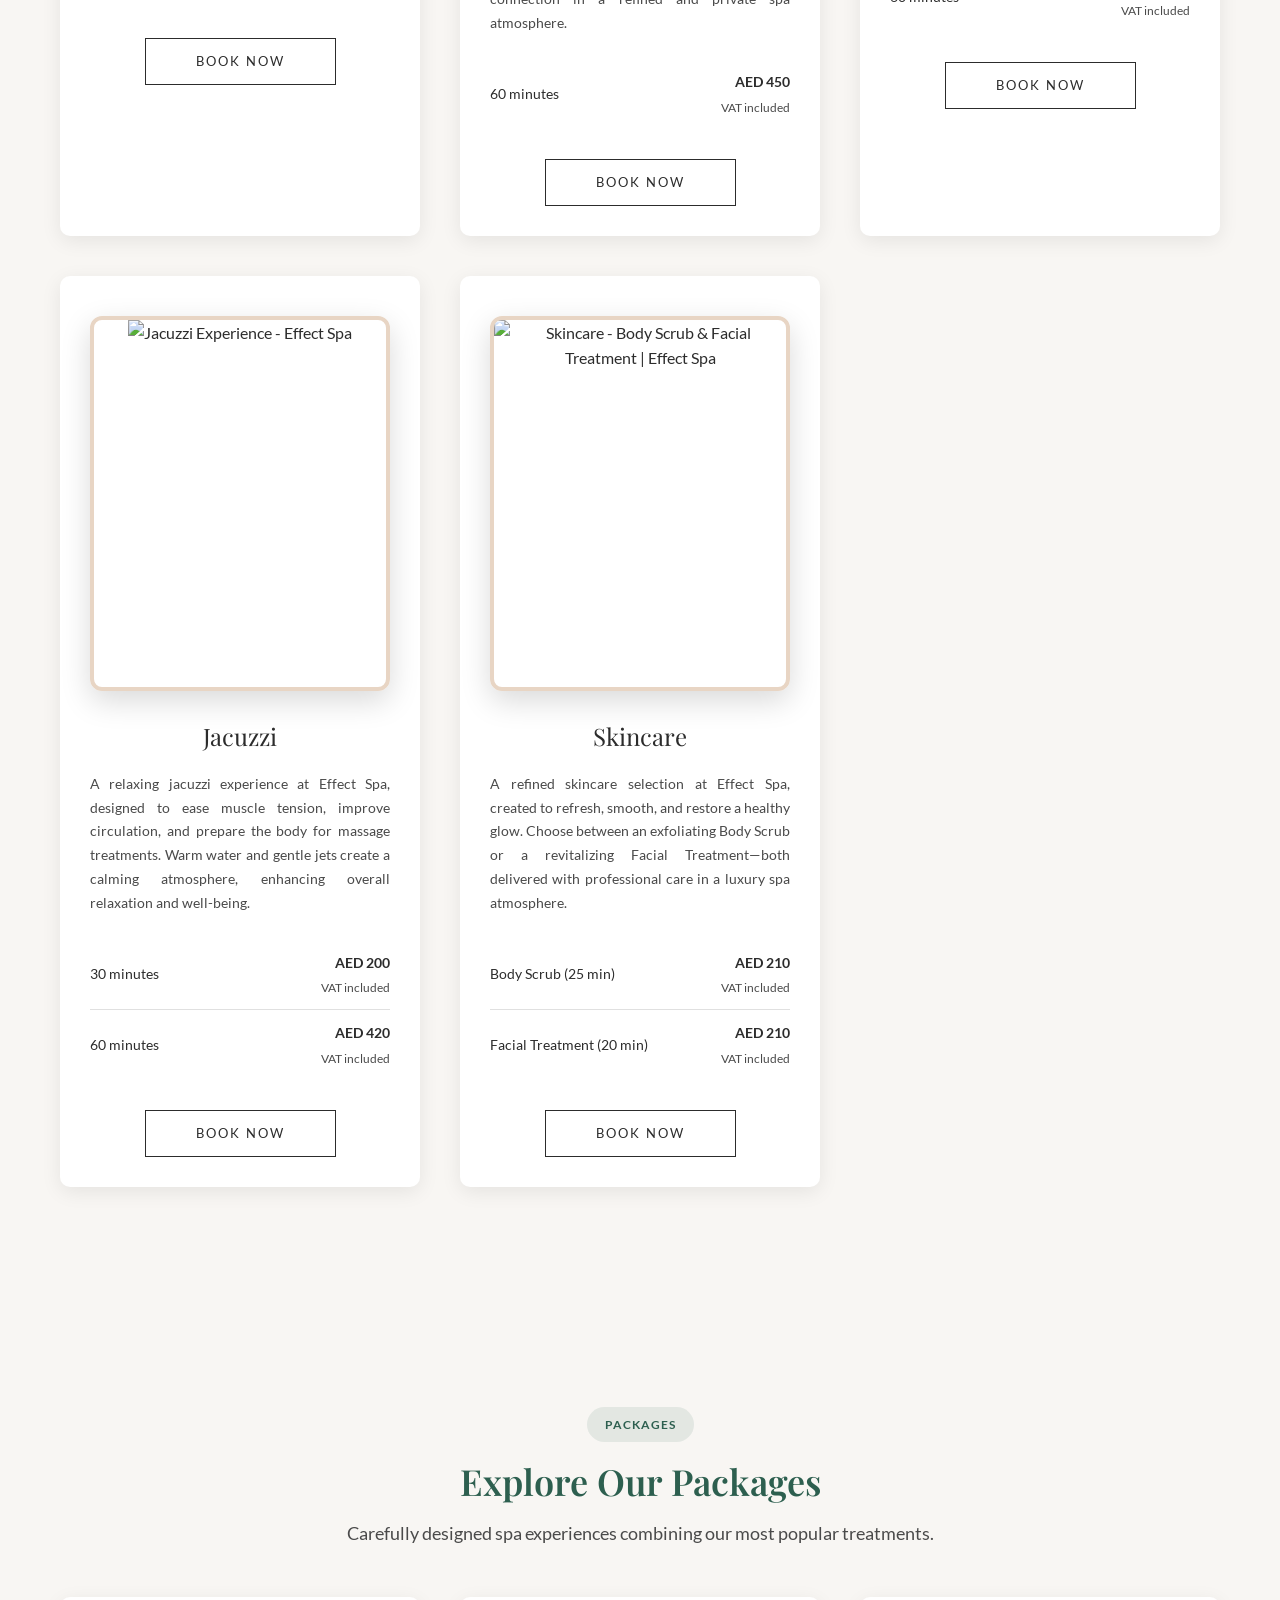
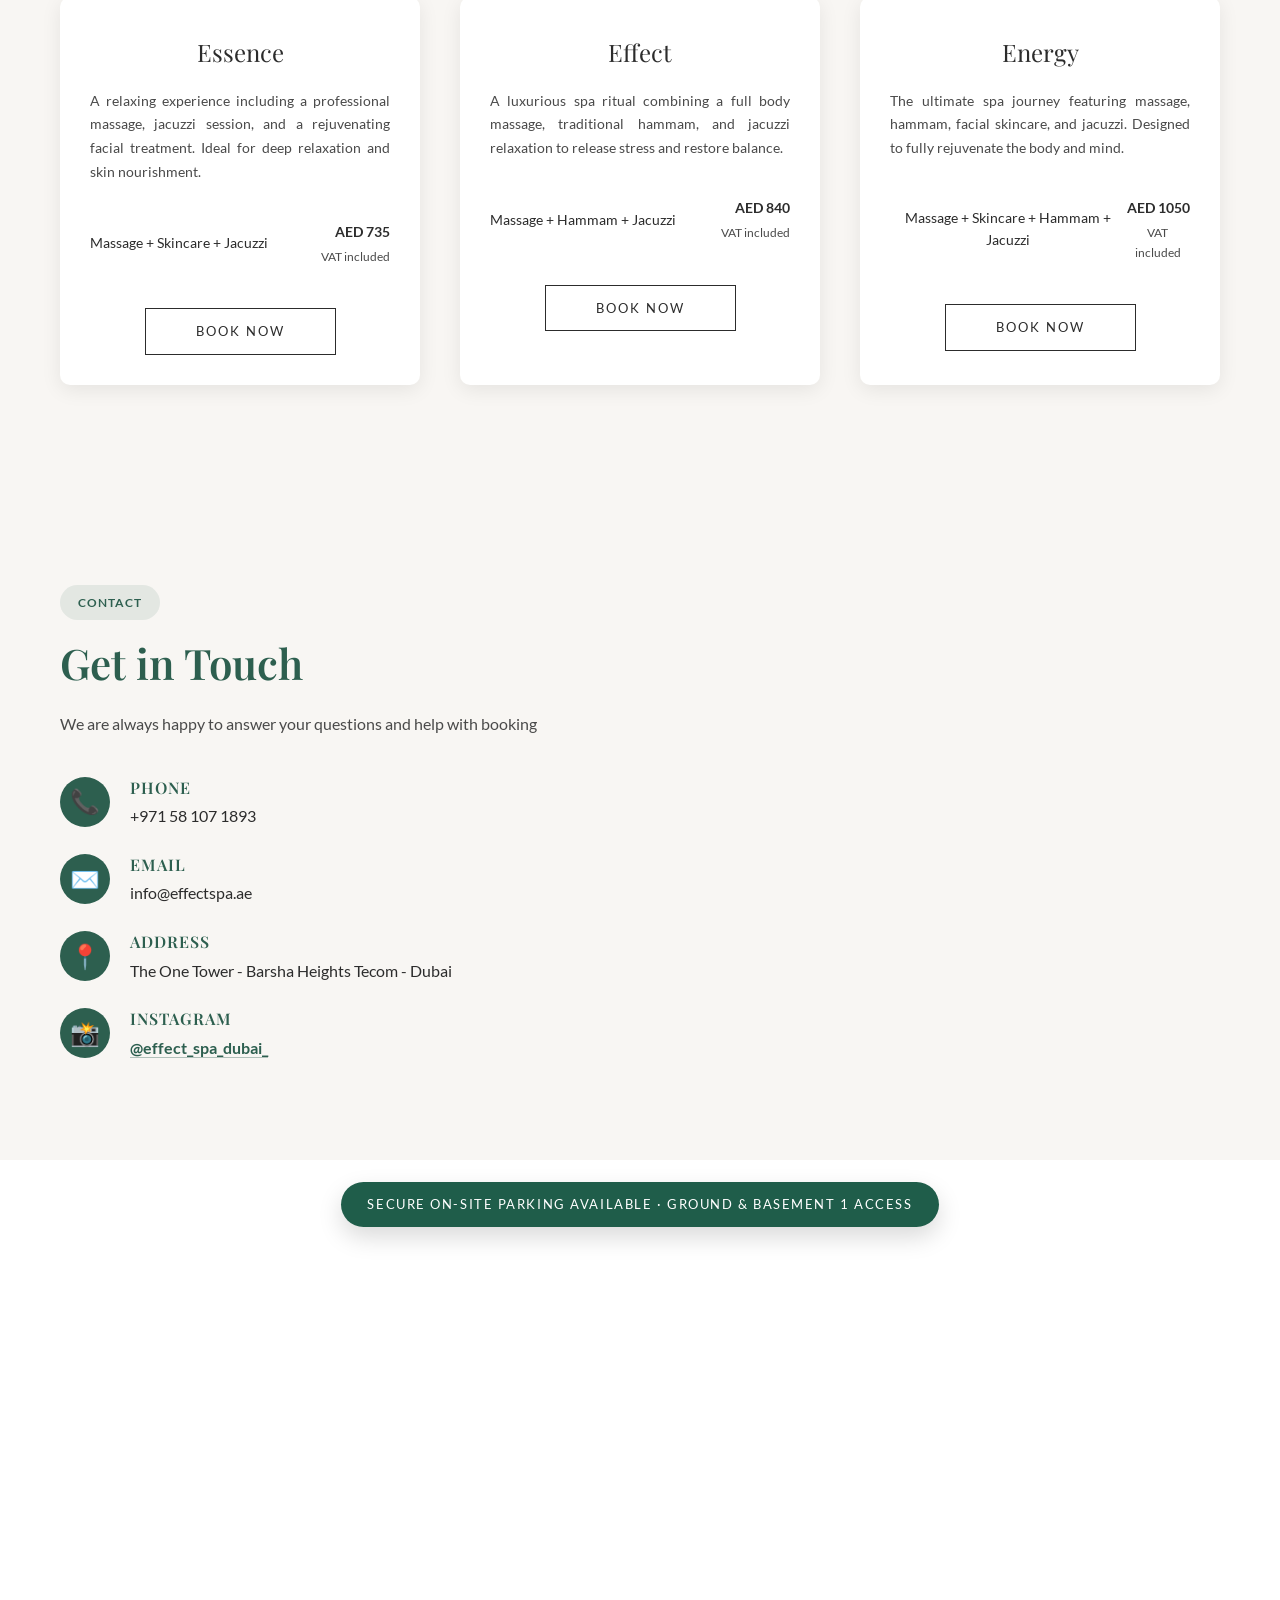
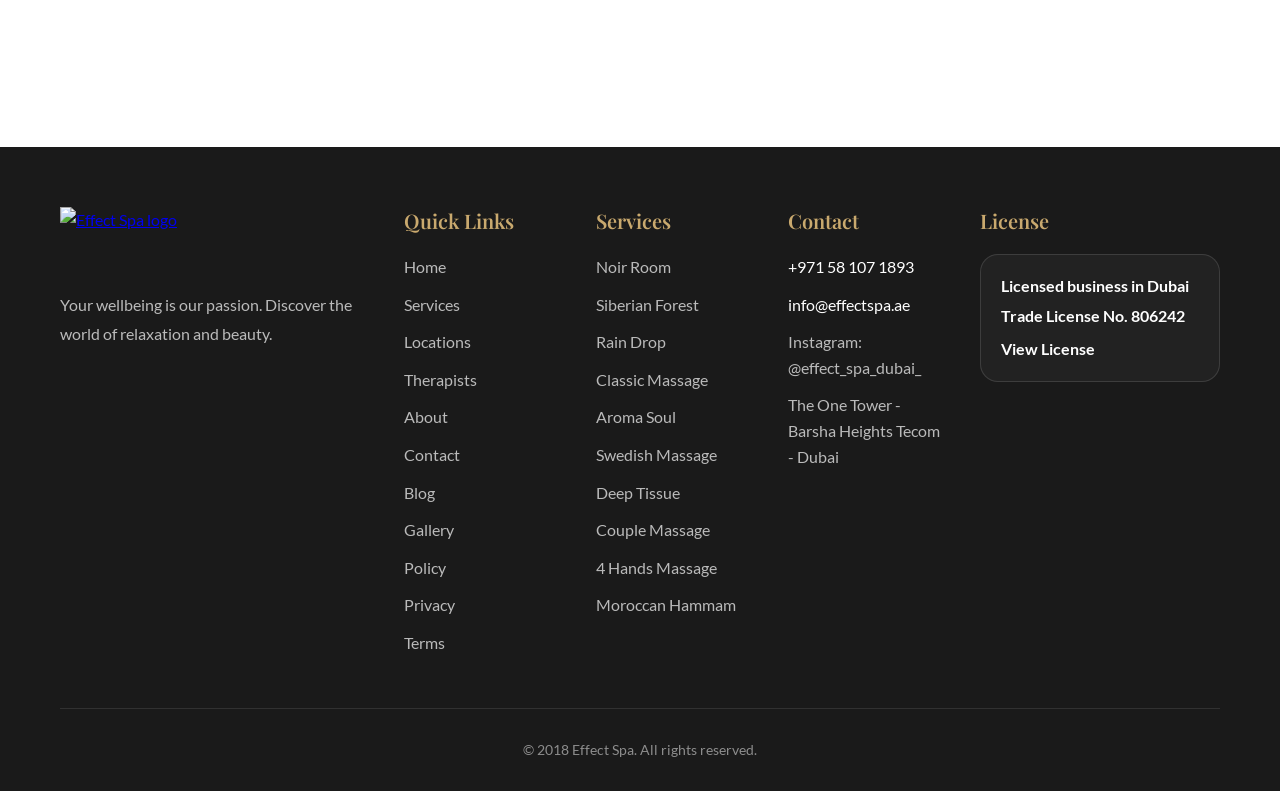
==== commit d1424784: "Add footer license card link" ====
--- a/index.html
+++ b/index.html
@@ -1082,11 +1082,19 @@
                         <li>info@effectspa.ae</li>
                         <li><a href="https://www.instagram.com/effect_spa_dubai_/" target="_blank" rel="noopener">Instagram: @effect_spa_dubai_</a></li>
                         <li>
-                            <a href="https://maps.app.goo.gl/vzEEUHz2WLmhDU7S7?g_st=ipc" target="_blank" rel="noopener">
+                            <a href="https://www.google.com/maps/search/?api=1&query=Effect%20SPA%2C%20The%20One%20Tower%2C%20Barsha%20Heights%20%28Tecom%29%2C%20Dubai" target="_blank" rel="noopener">
                                The One Tower - Barsha Heights Tecom - Dubai
                             </a>
                         </li>
                     </ul>
+                </div>
+                <div class="footer-section footer-license">
+                    <h4>License</h4>
+                    <div class="footer-license-card">
+                        <p>Licensed business in Dubai</p>
+                        <p>Trade License No. 806242</p>
+                        <a href="/img/effect-spa-license.pdf" target="_blank" rel="noopener noreferrer">View License</a>
+                    </div>
                 </div>
             </div>
             <div class="footer-bottom">
--- a/styles.css
+++ b/styles.css
@@ -925,6 +925,17 @@
 .service-option .price {
   color: var(--text-dark);
   font-weight: 600;
+}
+
+.service-option .price.price-stack {
+  display: flex;
+  flex-direction: column;
+  align-items: flex-end;
+  gap: 4px;
+}
+
+.service-option .price-amount {
+  color: inherit;
 }
 
 .service-option .vat {
@@ -2032,7 +2043,7 @@
 
 .footer-content {
   display: grid;
-  grid-template-columns: 2fr 1fr 1fr 1fr;
+  grid-template-columns: minmax(0, 2fr) repeat(3, minmax(0, 1fr)) minmax(240px, 1.2fr);
   gap: 40px;
   margin-bottom: 40px;
 }
@@ -2076,6 +2087,34 @@
   color: var(--accent-color);
 }
 
+
+.footer-license-card {
+  display: flex;
+  flex-direction: column;
+  gap: 8px;
+  padding: 20px;
+  border: 1px solid rgba(255, 255, 255, 0.12);
+  border-radius: 18px;
+  background: rgba(255, 255, 255, 0.04);
+}
+
+.footer-license-card p {
+  margin-bottom: 0;
+  color: var(--white);
+  font-weight: 700;
+  line-height: 1.4;
+}
+
+.footer-license-card a {
+  color: var(--white);
+  font-weight: 700;
+  text-decoration: none;
+}
+
+.footer-license-card a:hover {
+  color: var(--accent-color);
+}
+
 .footer-bottom {
   text-align: center;
   padding-top: 30px;
@@ -2122,6 +2161,10 @@
 
   .footer-section ul li {
     margin-bottom: 8px;
+  }
+
+  .footer-license-card {
+    padding: 18px;
   }
 }
 
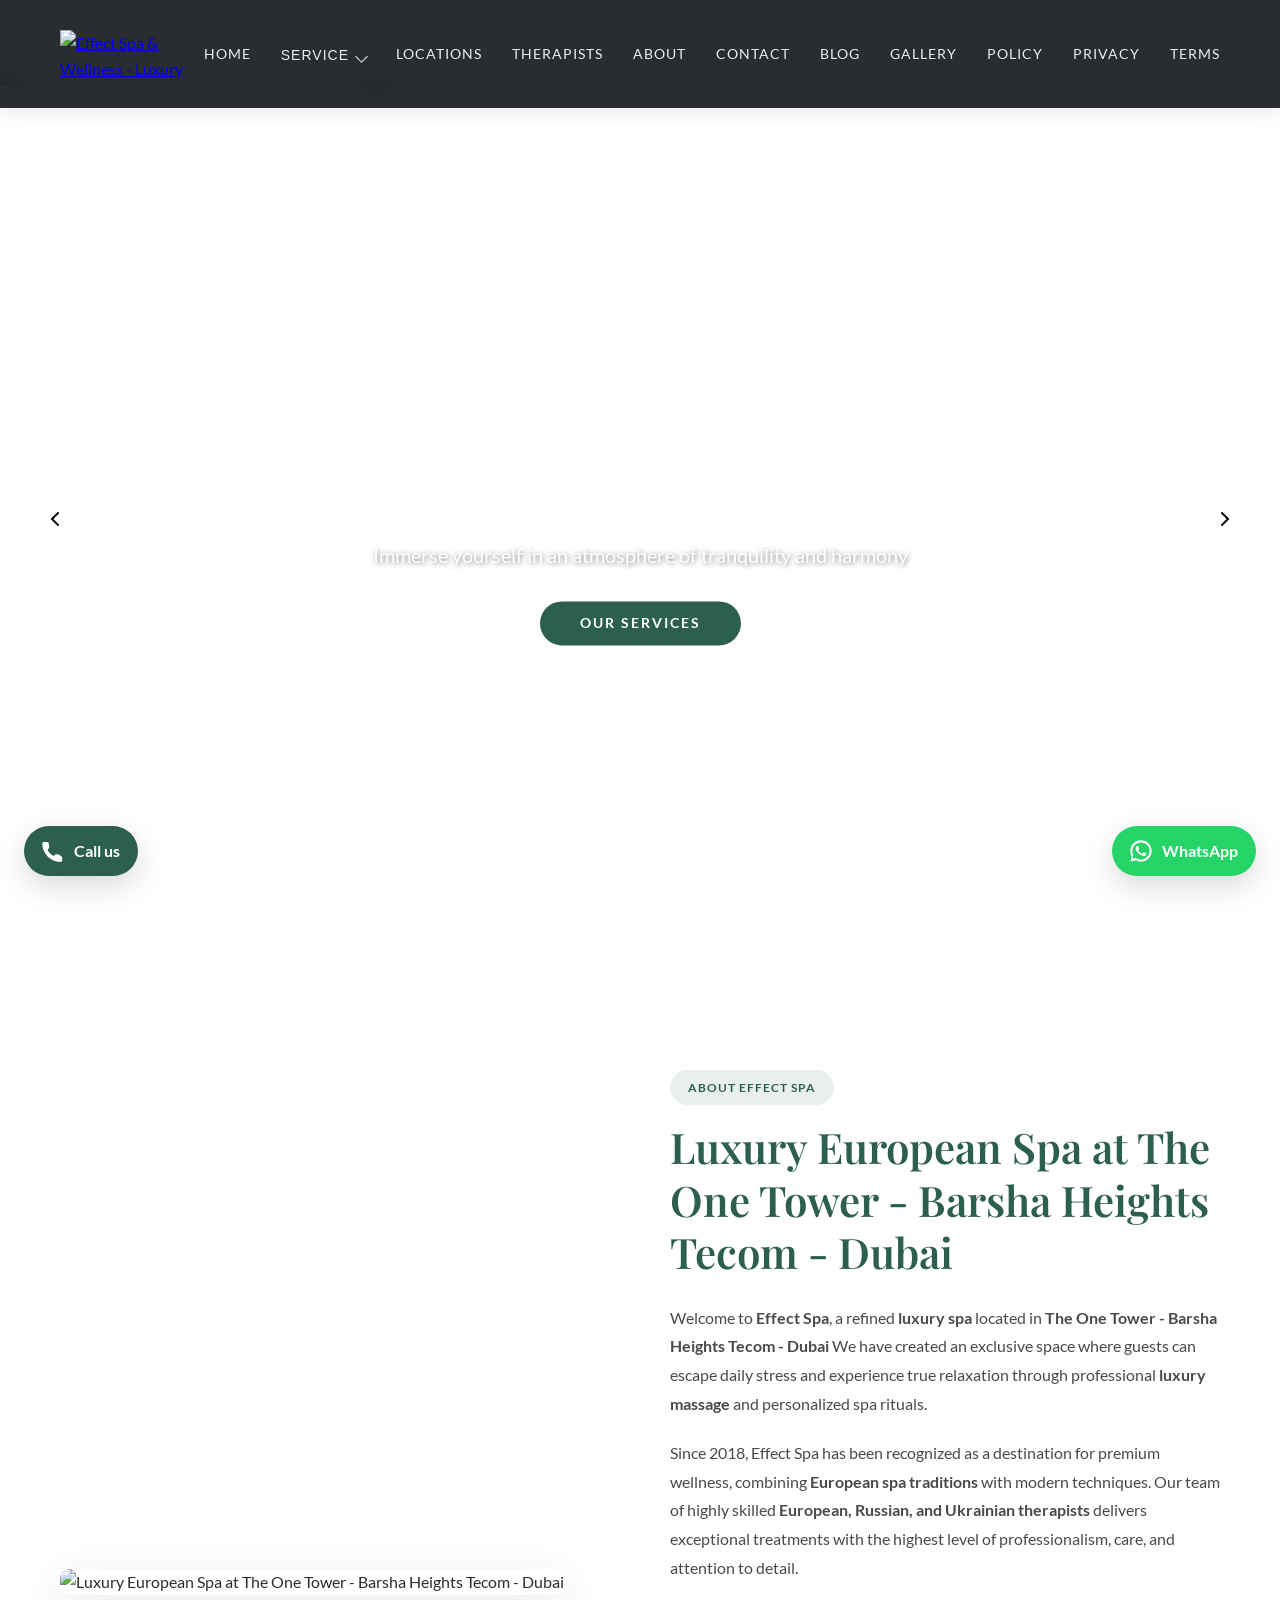
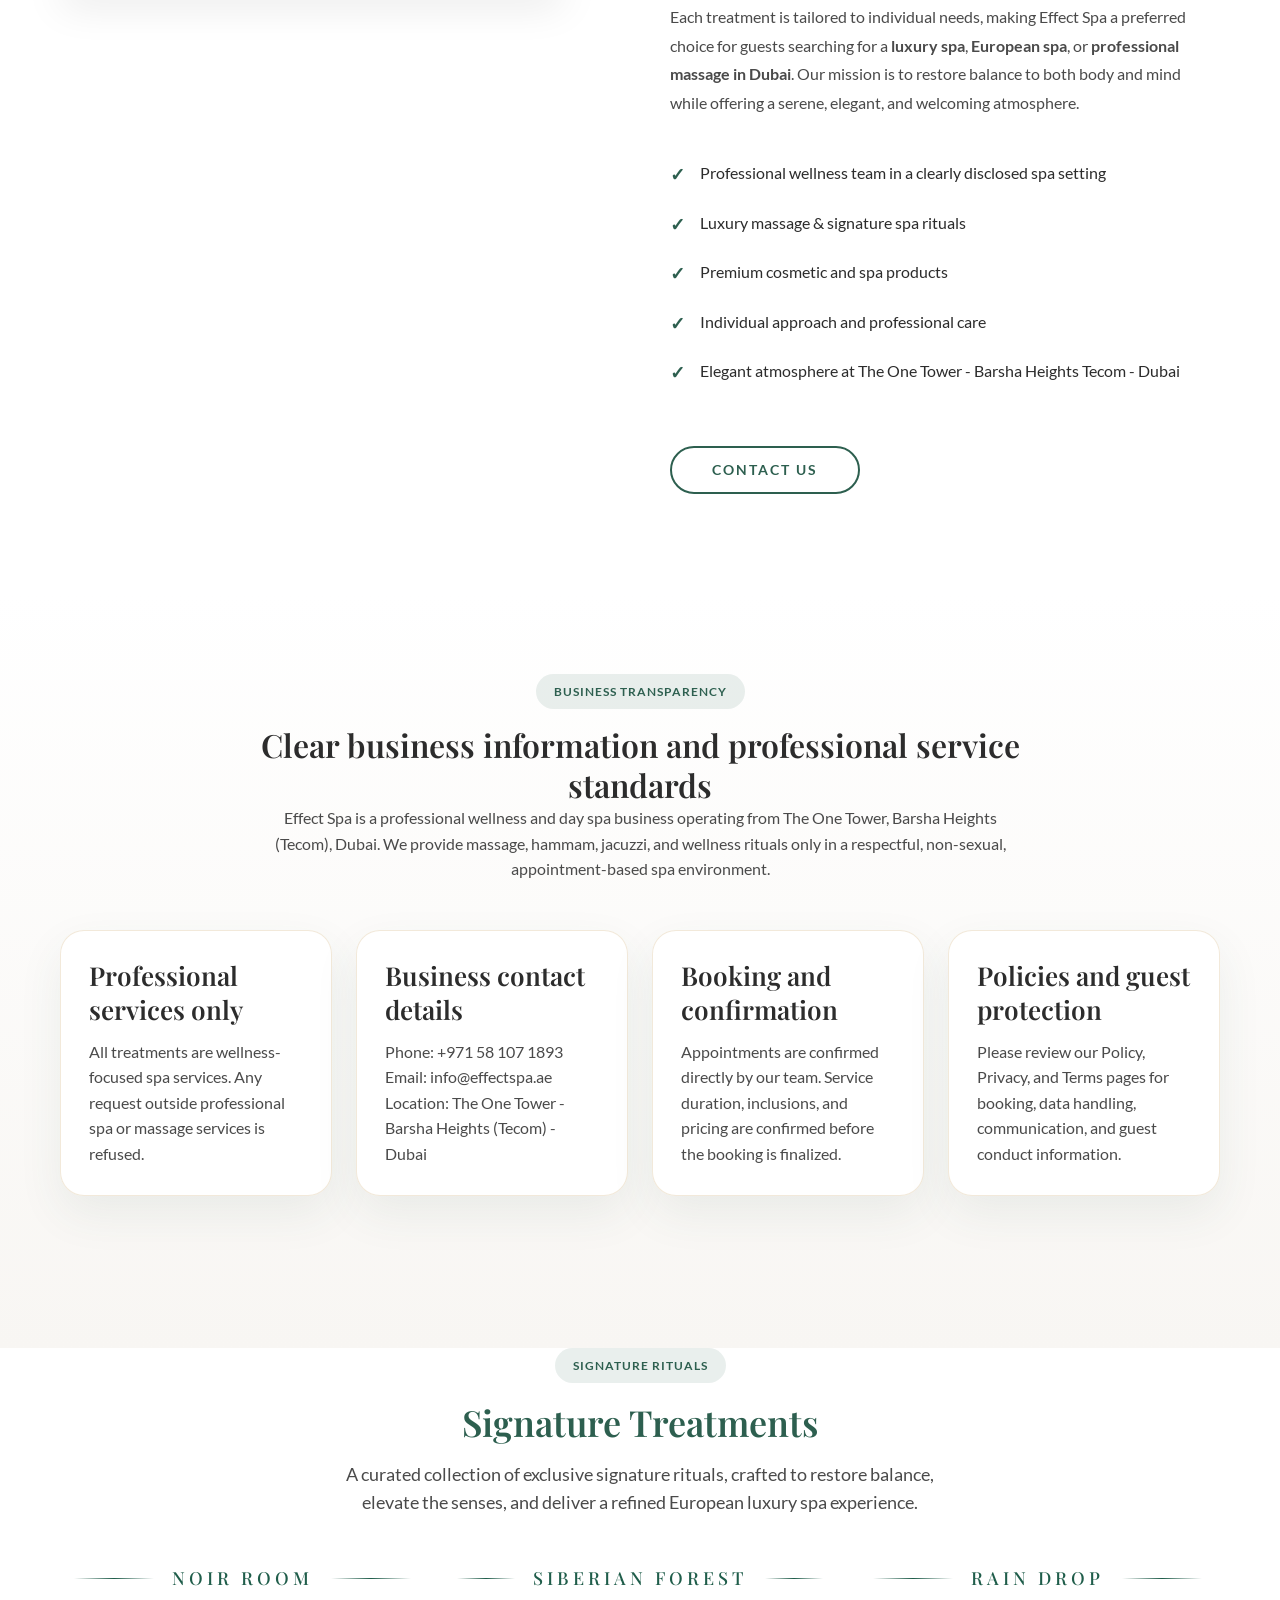
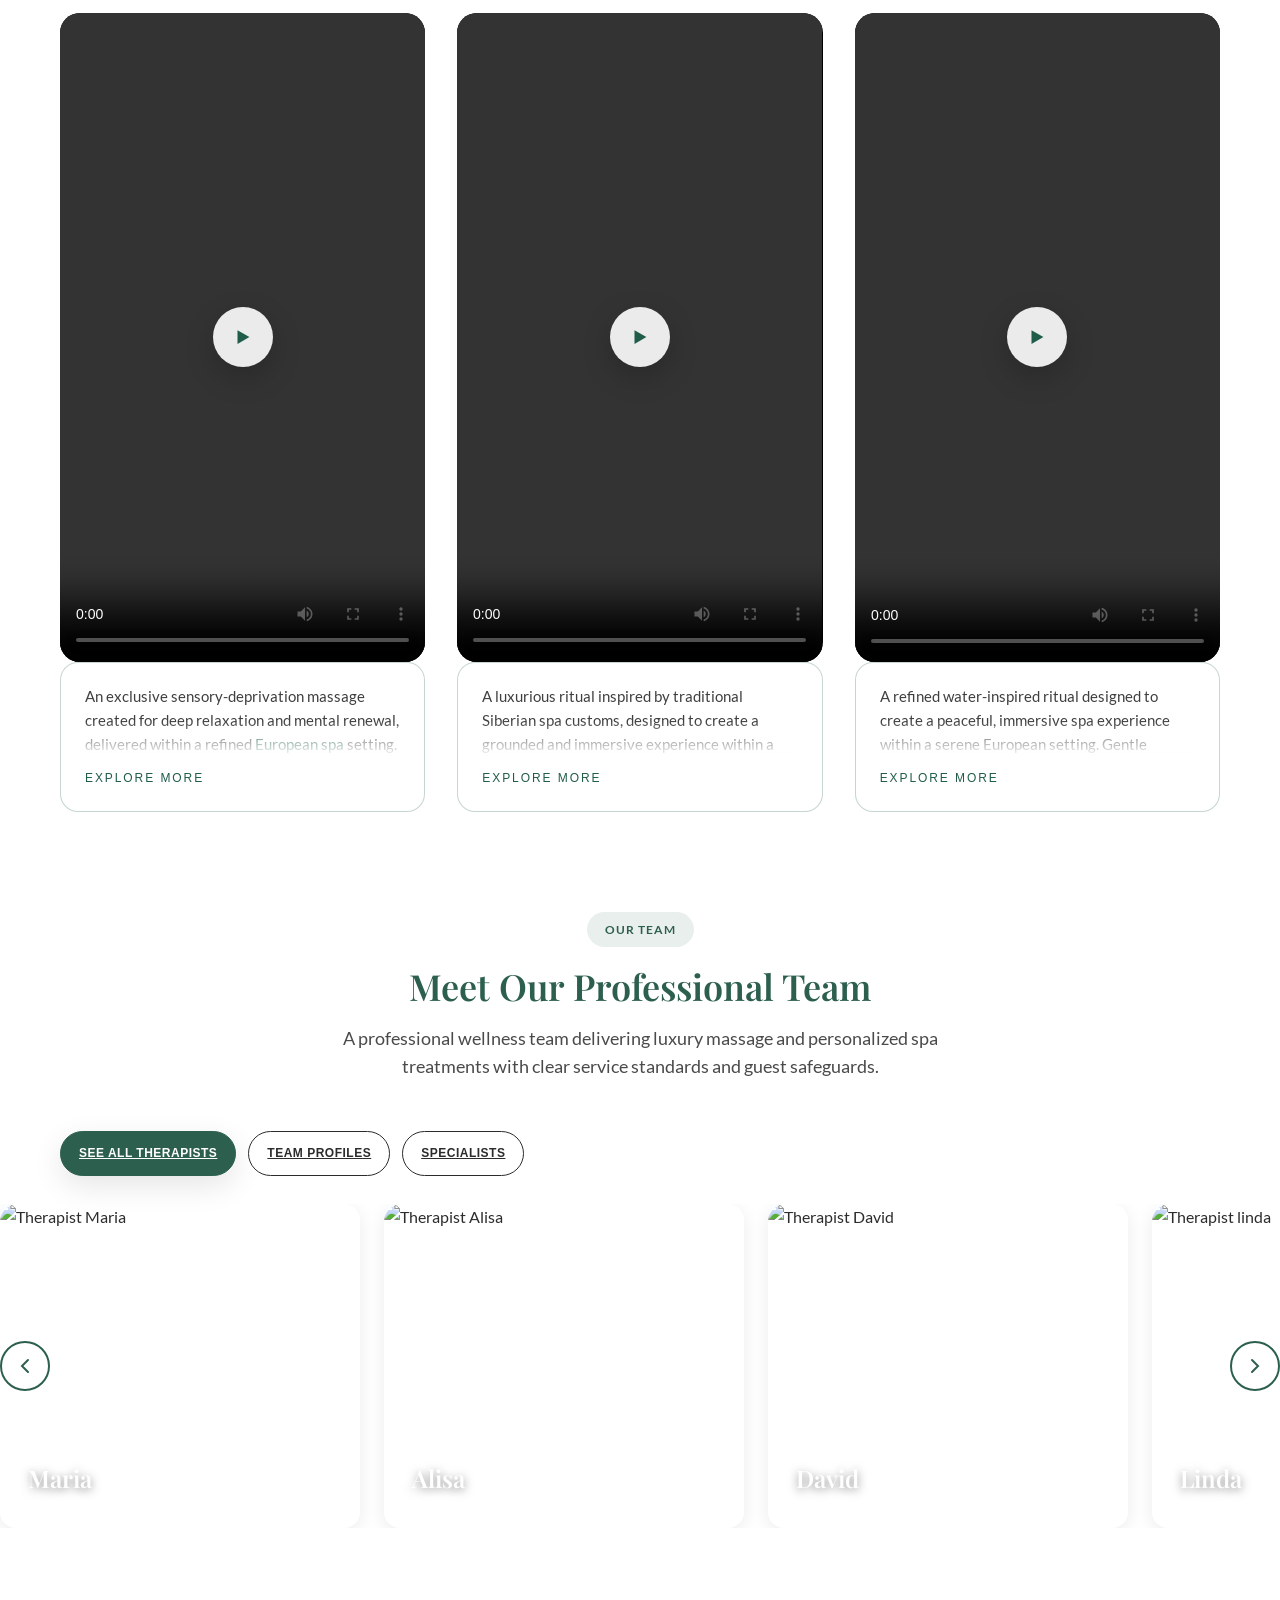
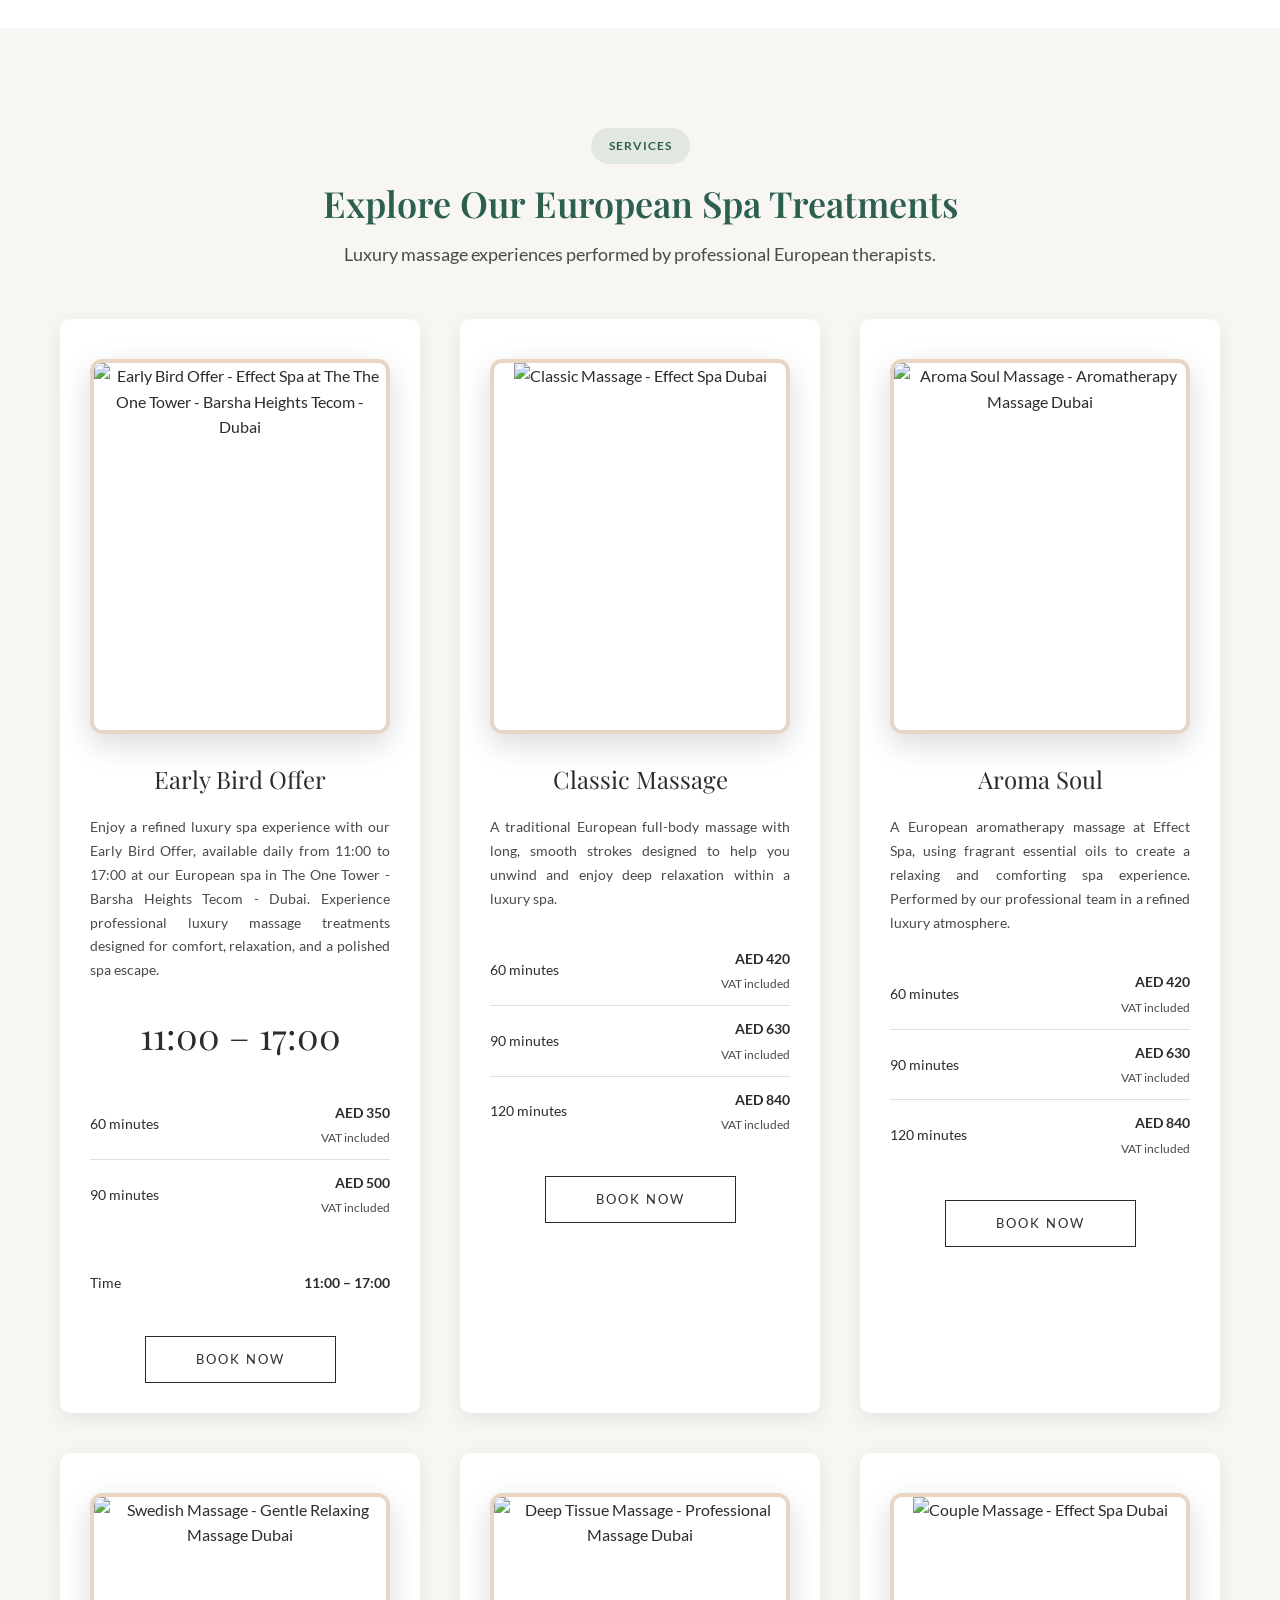
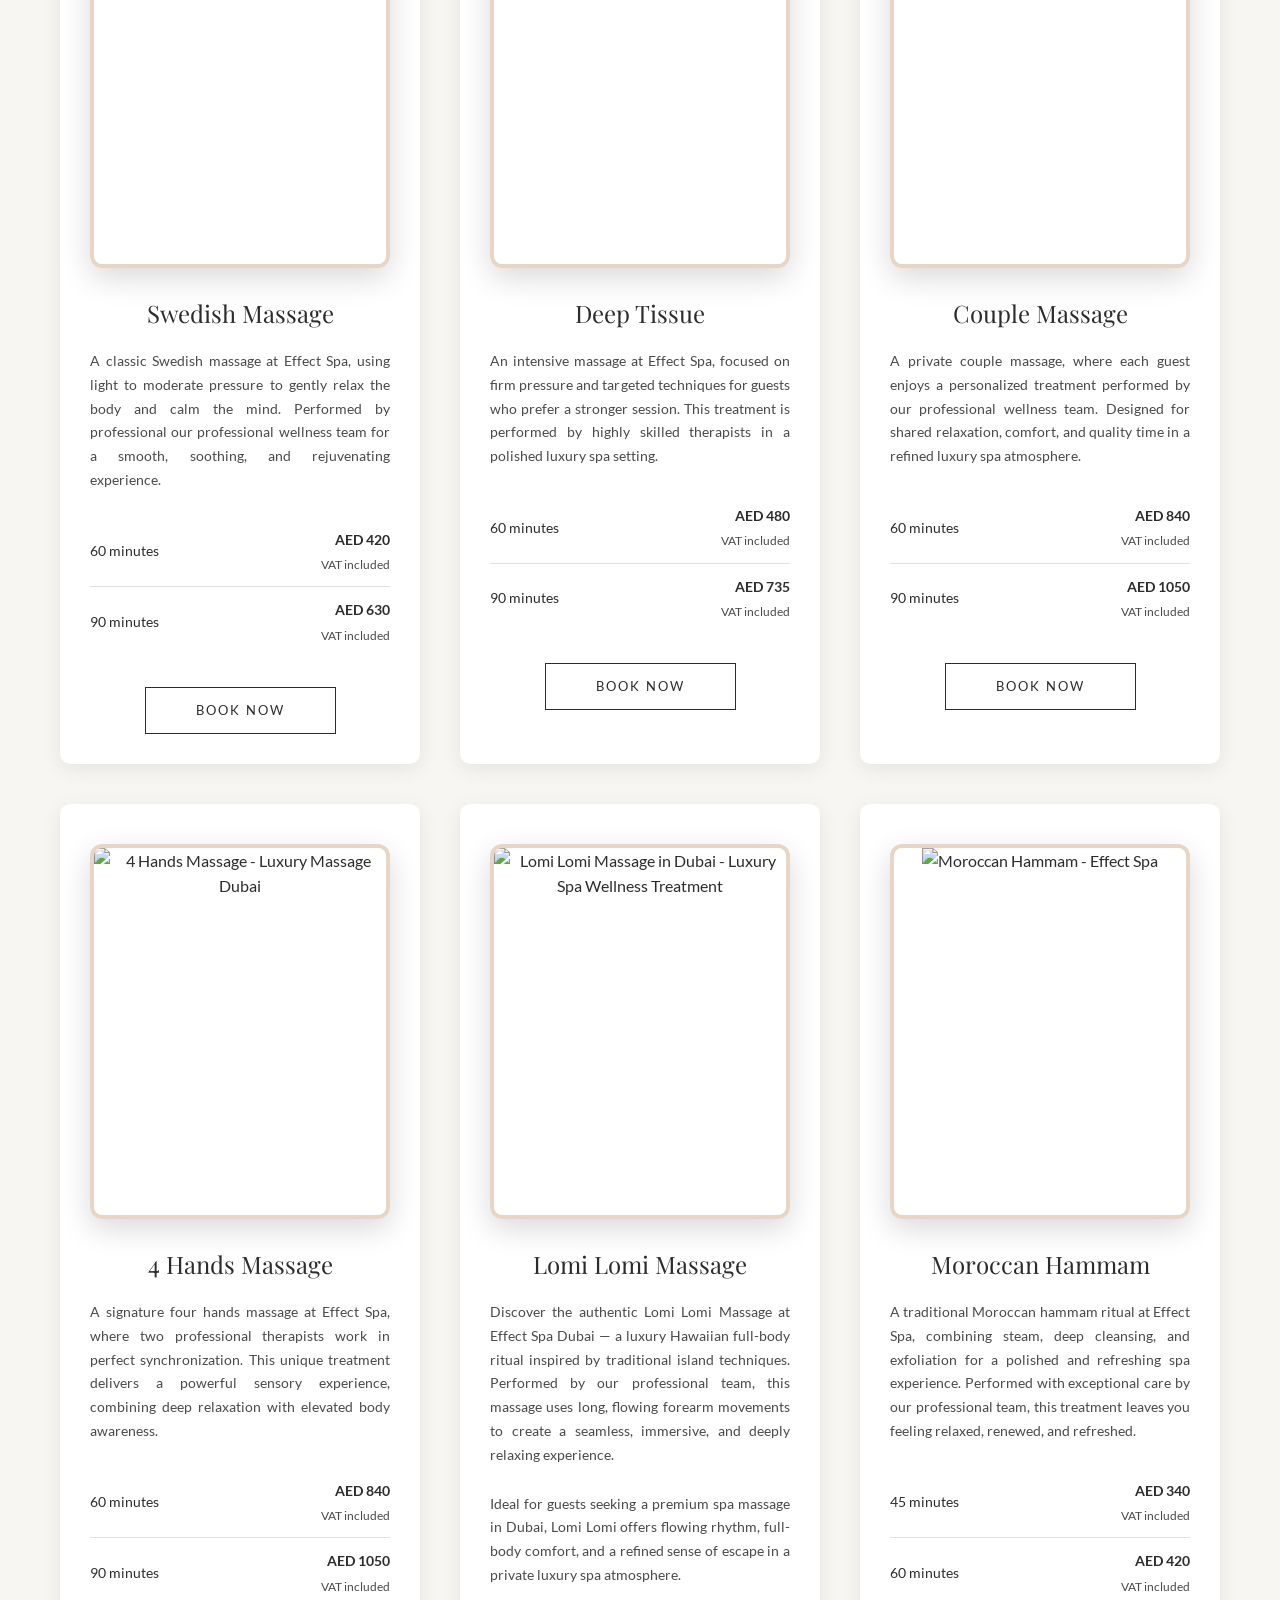
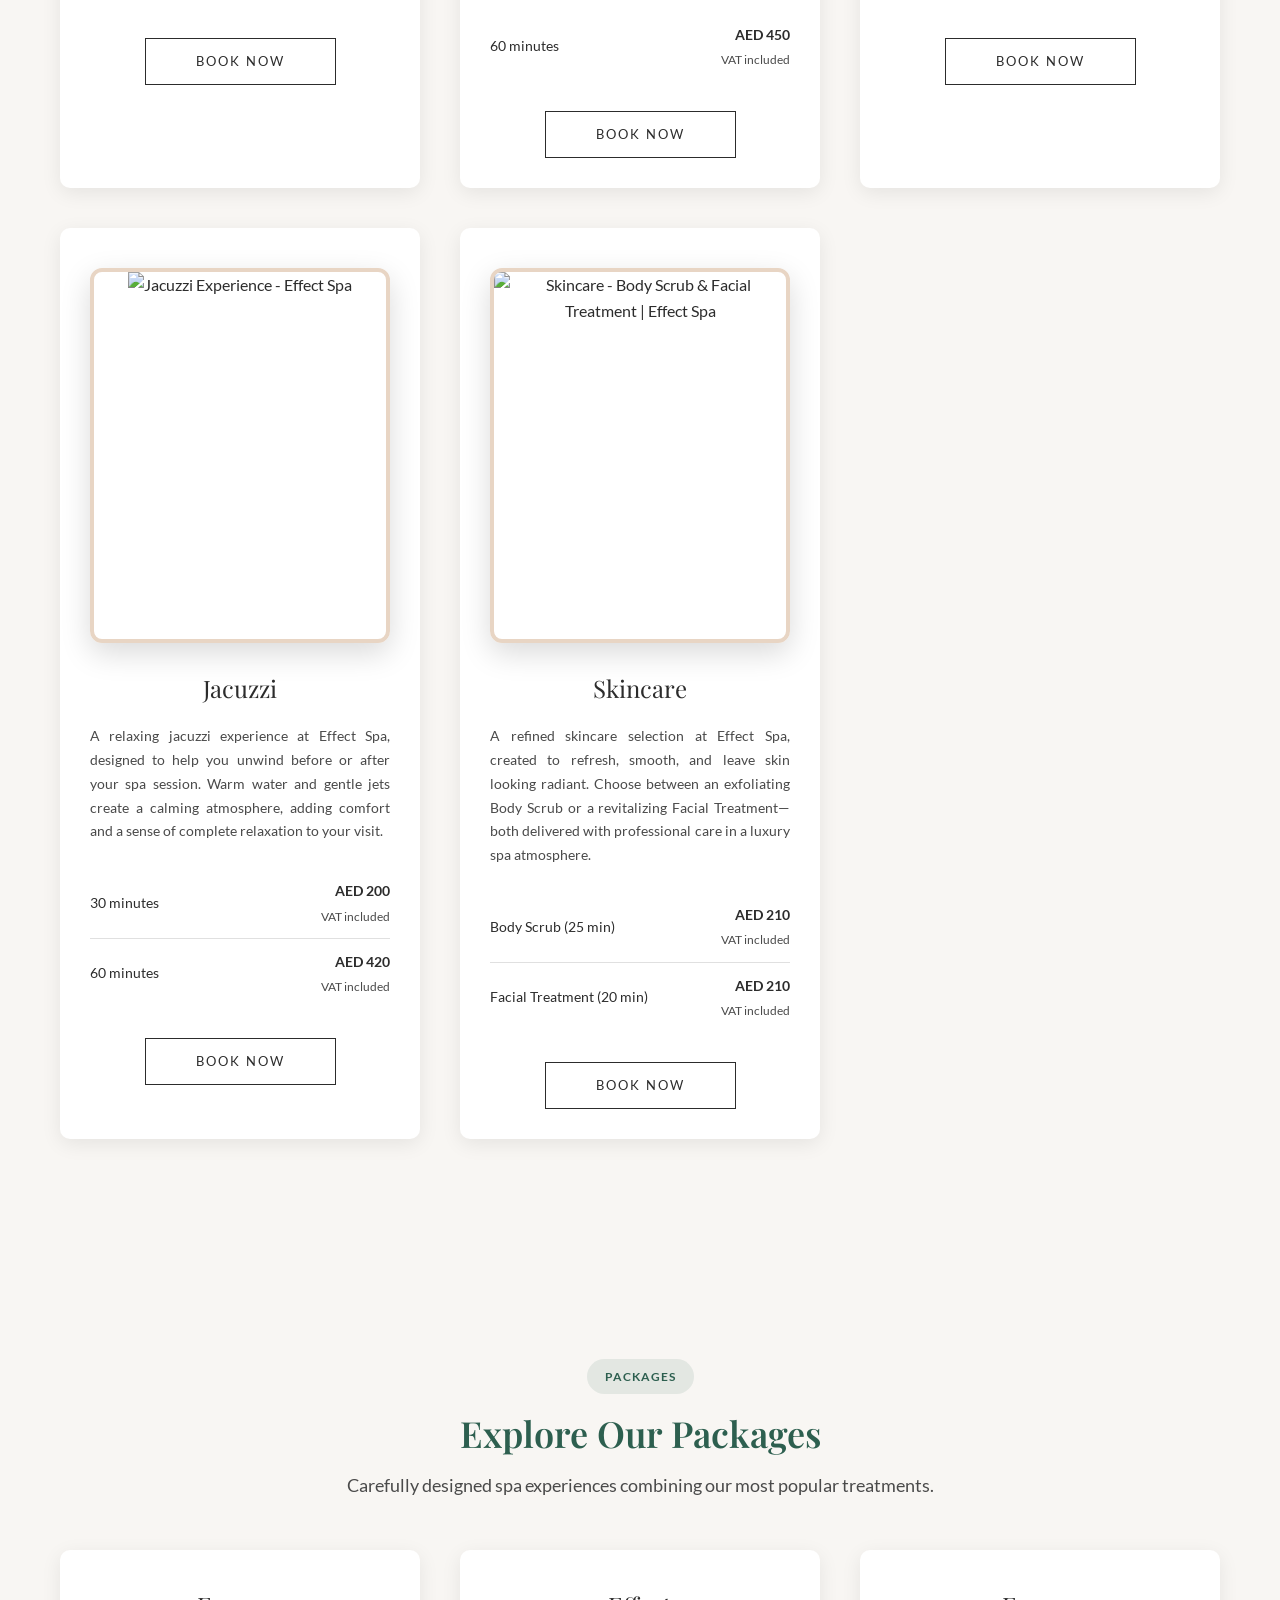
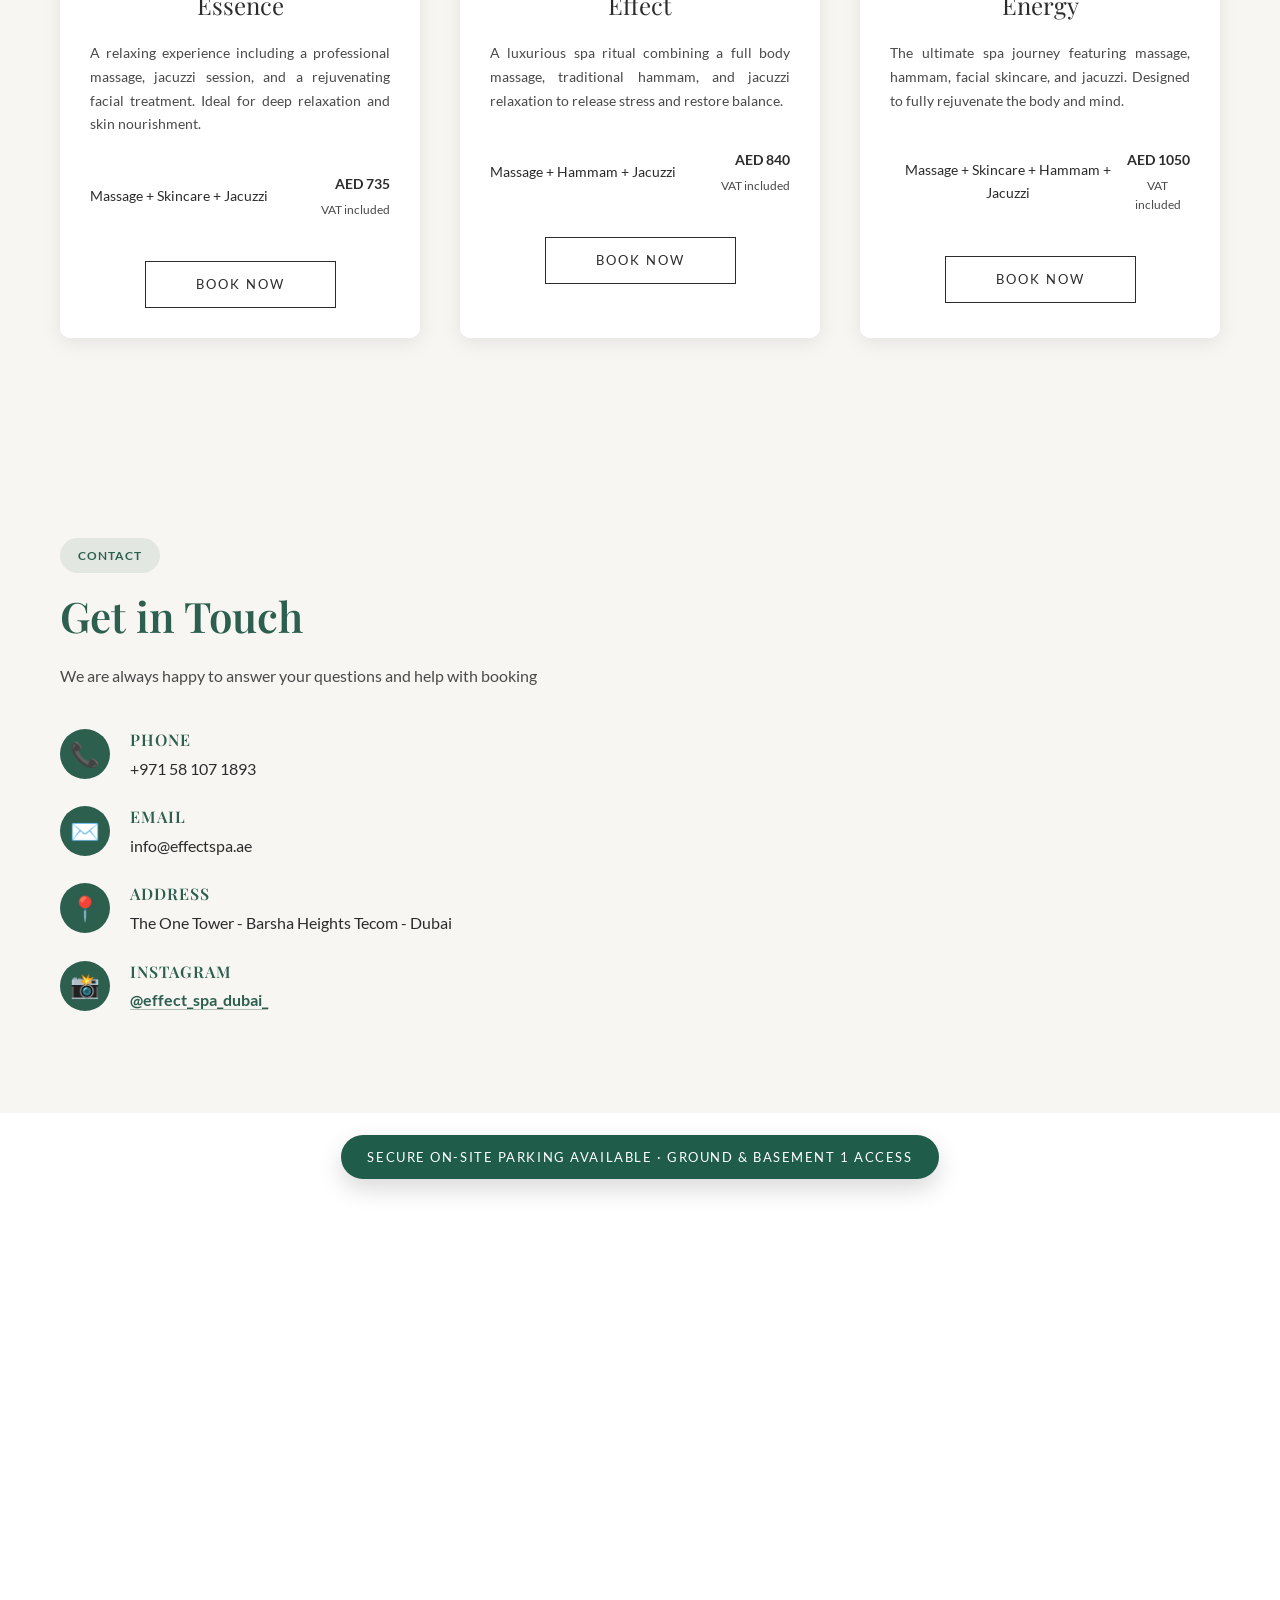
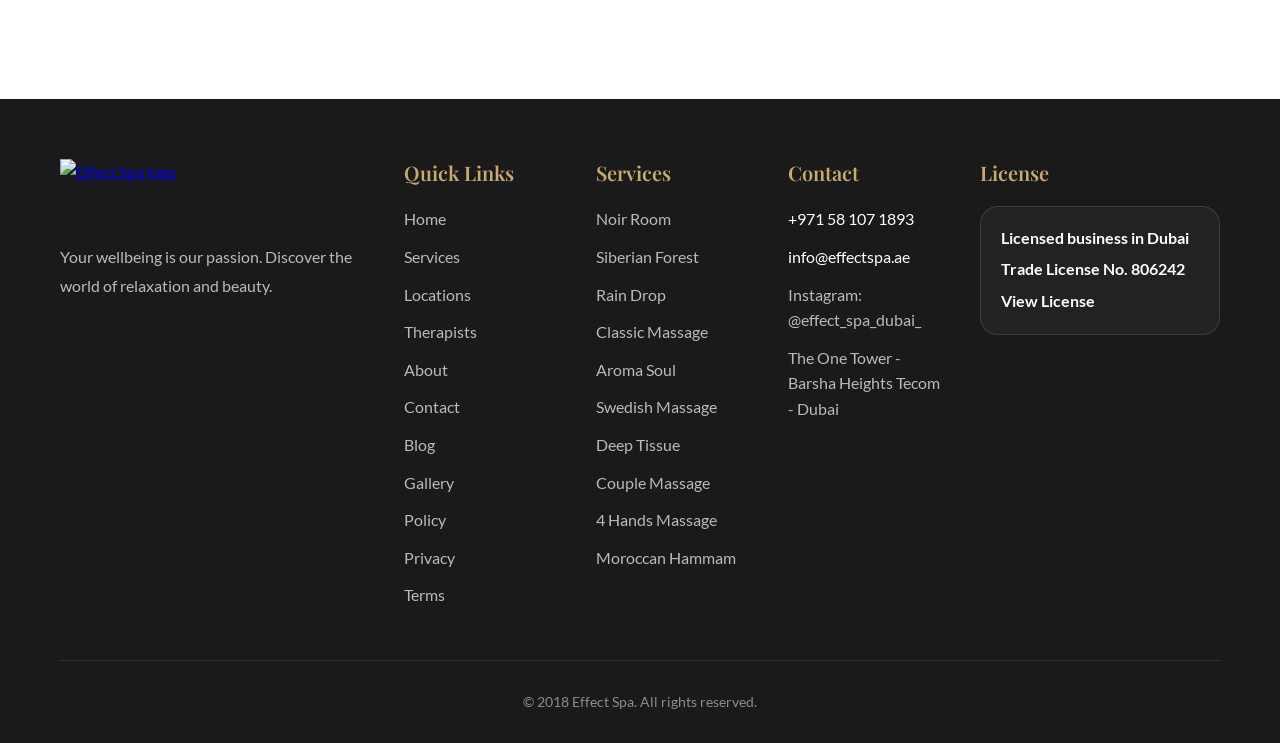
==== commit 377d0682: "Rewrite copy flagged as medical" ====
--- a/index.html
+++ b/index.html
@@ -333,9 +333,9 @@
                 <div class="signature-content">
                    <div class="signature-box">
                     <p class="signature-text collapsed">
-                       A luxurious holistic therapy inspired by ancient Siberian healing traditions, designed to restore balance to the body and mind within a refined European spa atmosphere.
-Expertly applied gentle strokes, targeted pressure points, and aromatic essential oils are combined with heated birch, oak, or eucalyptus venik branches to stimulate circulation, release deep tension, and rejuvenate natural energy.
-Performed with exceptional professionalism, this signature ritual delivers a deeply grounding and revitalizing luxury massage experience.
+                       A luxurious ritual inspired by traditional Siberian spa customs, designed to create a grounded and immersive experience within a refined European atmosphere.
+Expertly applied gentle strokes, targeted techniques, and aromatic essential oils are combined with heated birch, oak, or eucalyptus venik branches to create warmth, comfort, and a distinctive sensory journey.
+Performed with exceptional professionalism, this signature ritual delivers a deeply calming and revitalizing luxury massage experience.
                     </p>
                     <button class="signature-toggle">Explore more</button>
                     </div>
@@ -361,9 +361,9 @@
                 <div class="signature-content">
                     <div class="signature-box">
                     <p class="signature-text collapsed">
-                       A refined water-inspired ritual designed to calm the nervous system and restore inner harmony within a serene European spa setting.
-Gentle flowing streams cascade over the body, releasing tension, enhancing hydration, and supporting healthy, radiant skin.
-Performed with exceptional professionalism, this deeply soothing luxury massage experience promotes complete mental relaxation, emotional balance, and a renewed sense of lightness.
+                       A refined water-inspired ritual designed to create a peaceful, immersive spa experience within a serene European setting.
+Gentle flowing streams cascade over the body, encouraging relaxation, comfort, and a fresh, radiant feel.
+Performed with exceptional professionalism, this deeply soothing luxury massage experience leaves you feeling calm, refreshed, and renewed.
                     </p>
                     <button class="signature-toggle">Explore more</button>
                     </div>
@@ -543,8 +543,7 @@
                     <p>
                        Enjoy a refined luxury spa experience with our Early Bird Offer,
 available daily from 11:00 to 17:00 at our European spa in The One Tower - Barsha Heights Tecom - Dubai.
-Experience professional luxury massage treatments designed to restore balance,
-relaxation, and overall well-being.
+Experience professional luxury massage treatments designed for comfort, relaxation, and a polished spa escape.
 
                     </p>
                     
@@ -578,8 +577,7 @@
                 <div class="service-content-circular">
                     <h3>Classic Massage</h3>
                     <p>
-                       A traditional European full-body massage with long, smooth strokes designed to relieve stress,
-enhance circulation, and deliver deep relaxation within a luxury spa.
+                       A traditional European full-body massage with long, smooth strokes designed to help you unwind and enjoy deep relaxation within a luxury spa.
 
                     </p>
                    
@@ -609,8 +607,7 @@
                 <div class="service-content-circular">
                     <h3>Aroma Soul</h3>
                     <p>
-                       A European aromatherapy massage at Effect Spa, using fragrant essential oils to enhance relaxation,
-relieve stress, and support physical and mental well-being. Performed by our professional wellness team in a refined luxury spa atmosphere.
+                       A European aromatherapy massage at Effect Spa, using fragrant essential oils to create a relaxing and comforting spa experience. Performed by our professional team in a refined luxury atmosphere.
 
                     </p>
                     
@@ -669,10 +666,7 @@
                     <h3>Deep Tissue</h3>
                     
 <p>
-    An intensive therapeutic massage at our Luxury, focused on releasing deep-seated
-    muscle tension and improving mobility. This treatment works through slow,
-    targeted techniques and is performed by highly skilled European therapists
-    for long-lasting relief and physical recovery.
+    An intensive massage at Effect Spa, focused on firm pressure and targeted techniques for guests who prefer a stronger session. This treatment is performed by highly skilled therapists in a polished luxury spa setting.
 </p>
 
                     
@@ -758,13 +752,12 @@
 
     <p>
       Discover the authentic Lomi Lomi Massage at Effect Spa Dubai — a luxury Hawaiian full-body
-      treatment inspired by ancient healing traditions. Performed by our professional wellness team, this massage uses long, flowing forearm movements to release deep
-      tension, restore energy flow, and create a profound sense of harmony.
+      ritual inspired by traditional island techniques. Performed by our professional team, this massage uses long, flowing forearm movements to create a seamless, immersive, and deeply relaxing experience.
     </p>
 
     <p>
-      Ideal for guests seeking a premium spa massage in Dubai, Lomi Lomi promotes total relaxation,
-      emotional balance, and a deep mind-body connection in a refined and private spa atmosphere.
+      Ideal for guests seeking a premium spa massage in Dubai, Lomi Lomi offers flowing rhythm, full-body comfort,
+      and a refined sense of escape in a private luxury spa atmosphere.
     </p>
 
     <div class="service-options">
@@ -788,9 +781,9 @@
         <h3>Moroccan Hammam</h3>
         <p>
             A traditional Moroccan hammam ritual at Effect Spa, combining steam,
-            deep cleansing, and exfoliation to purify the body and renew the skin.
-            Performed with exceptional care by our professional wellness team,
-            this treatment promotes relaxation, detoxification, and complete body refresh.
+            deep cleansing, and exfoliation for a polished and refreshing spa experience.
+            Performed with exceptional care by our professional team,
+            this treatment leaves you feeling relaxed, renewed, and refreshed.
         </p>
 
         
@@ -818,10 +811,9 @@
     <div class="service-content-circular">
         <h3>Jacuzzi</h3>
         <p>
-            A relaxing jacuzzi experience at Effect Spa, designed to ease muscle tension,
-            improve circulation, and prepare the body for massage treatments.
+            A relaxing jacuzzi experience at Effect Spa, designed to help you unwind before or after your spa session.
             Warm water and gentle jets create a calming atmosphere,
-            enhancing overall relaxation and well-being.
+            adding comfort and a sense of complete relaxation to your visit.
         </p>
 
         
@@ -849,7 +841,7 @@
   <div class="service-content-circular">
     <h3>Skincare</h3>
     <p>
-      A refined skincare selection at Effect Spa, created to refresh, smooth, and restore a healthy glow.
+      A refined skincare selection at Effect Spa, created to refresh, smooth, and leave skin looking radiant.
       Choose between an exfoliating Body Scrub or a revitalizing Facial Treatment—both delivered with
       professional care in a luxury spa atmosphere.
     </p>
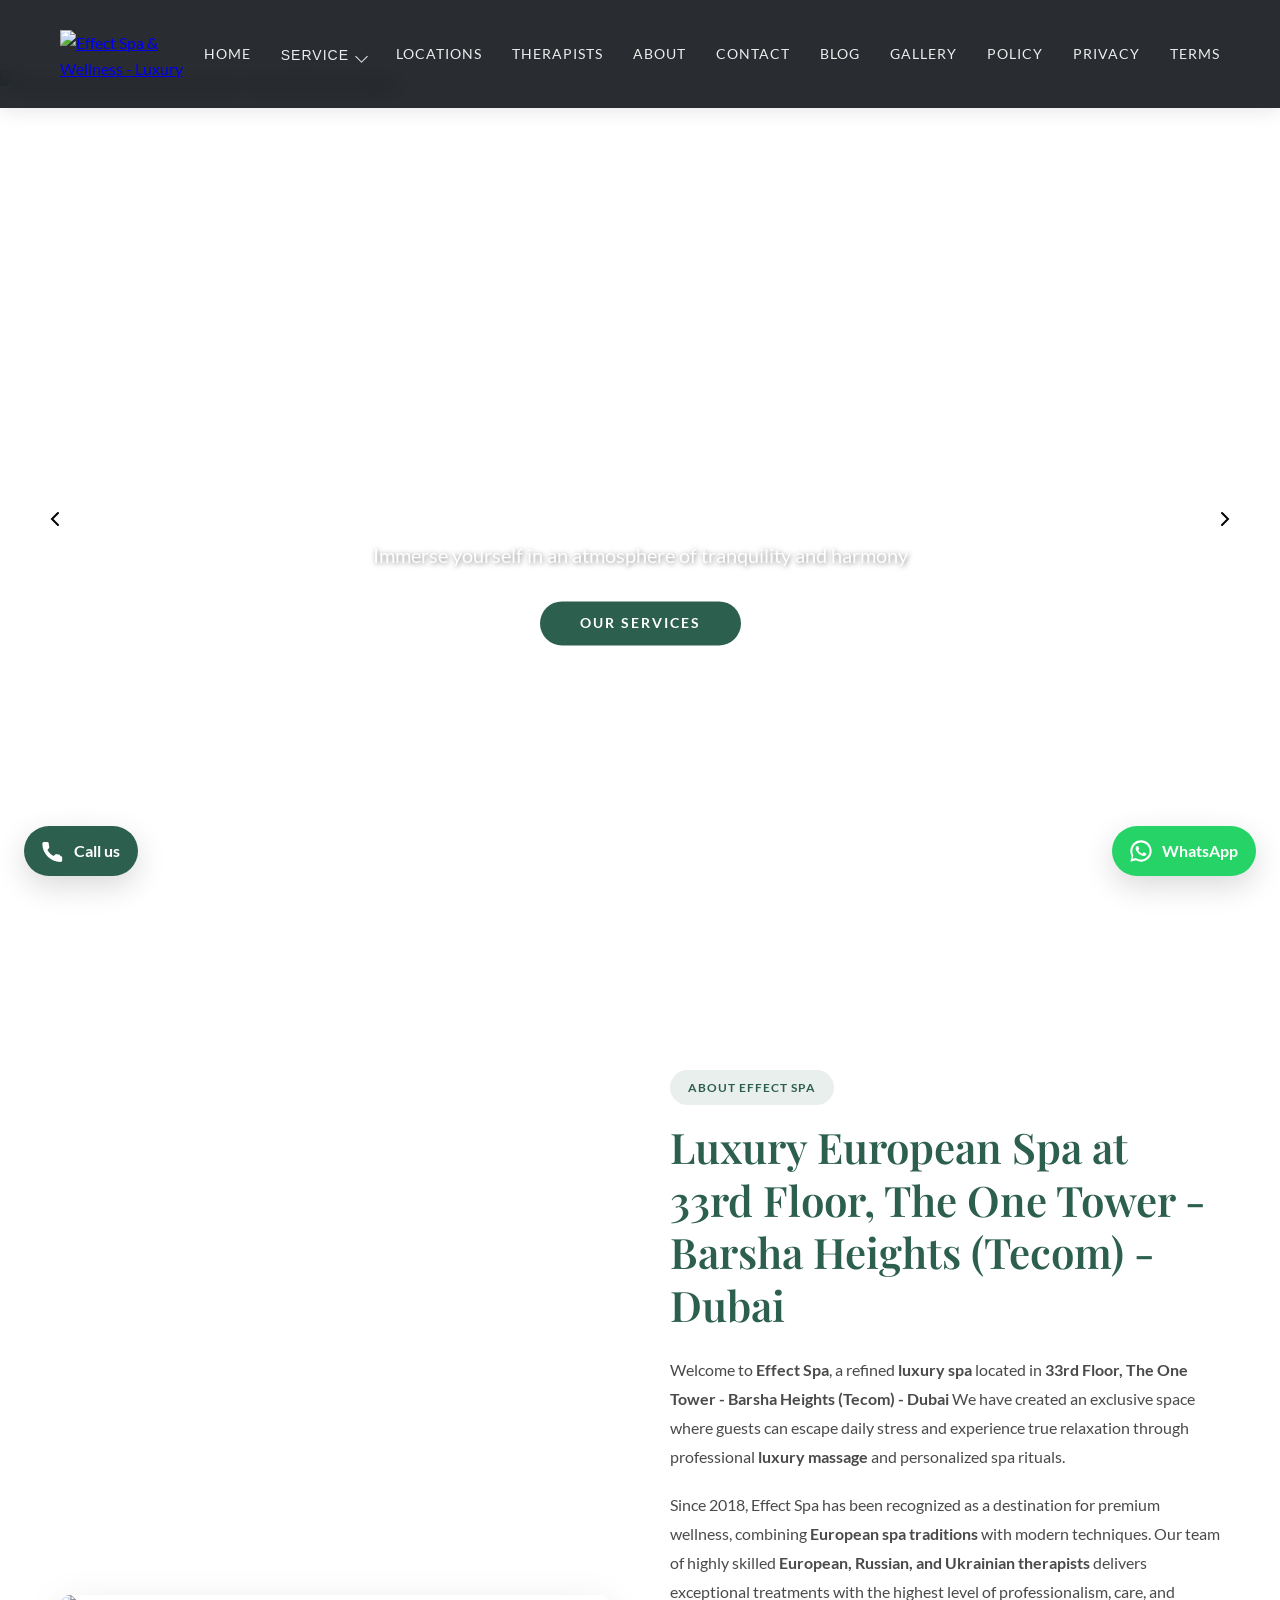
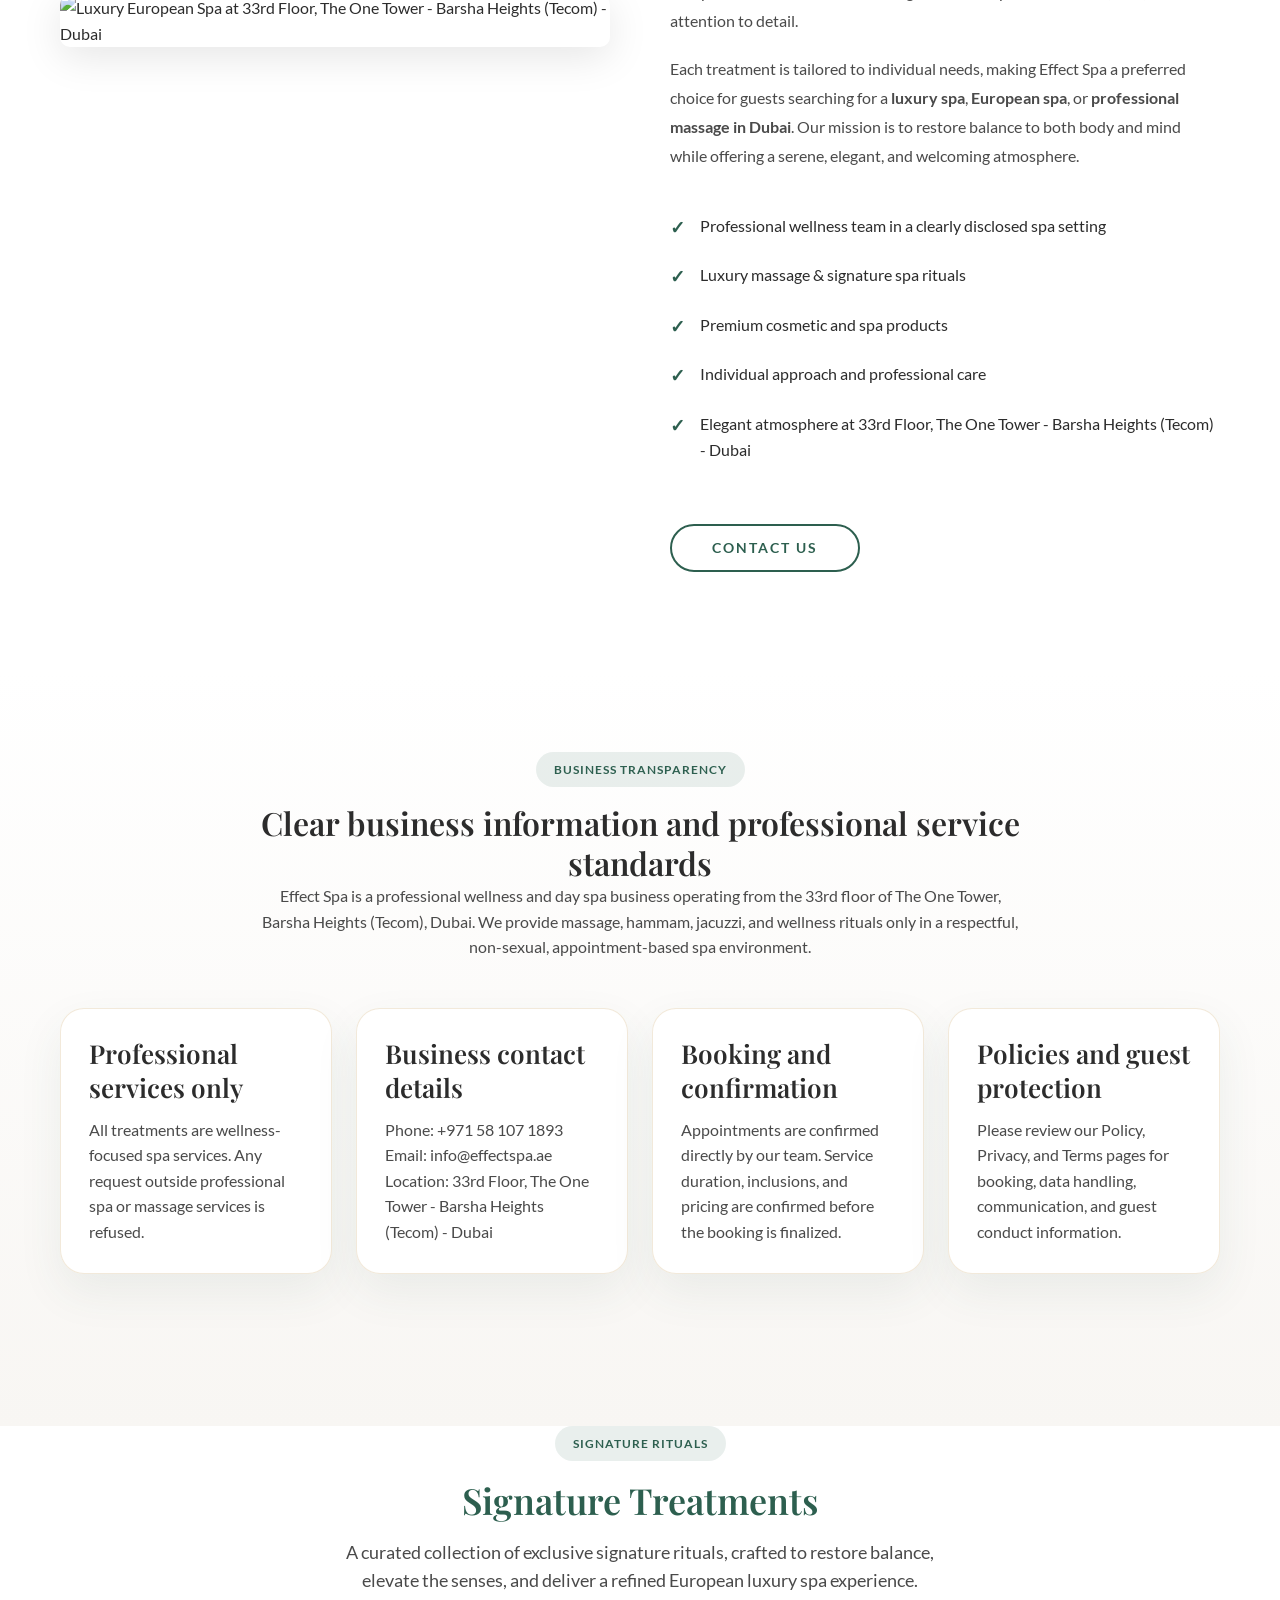
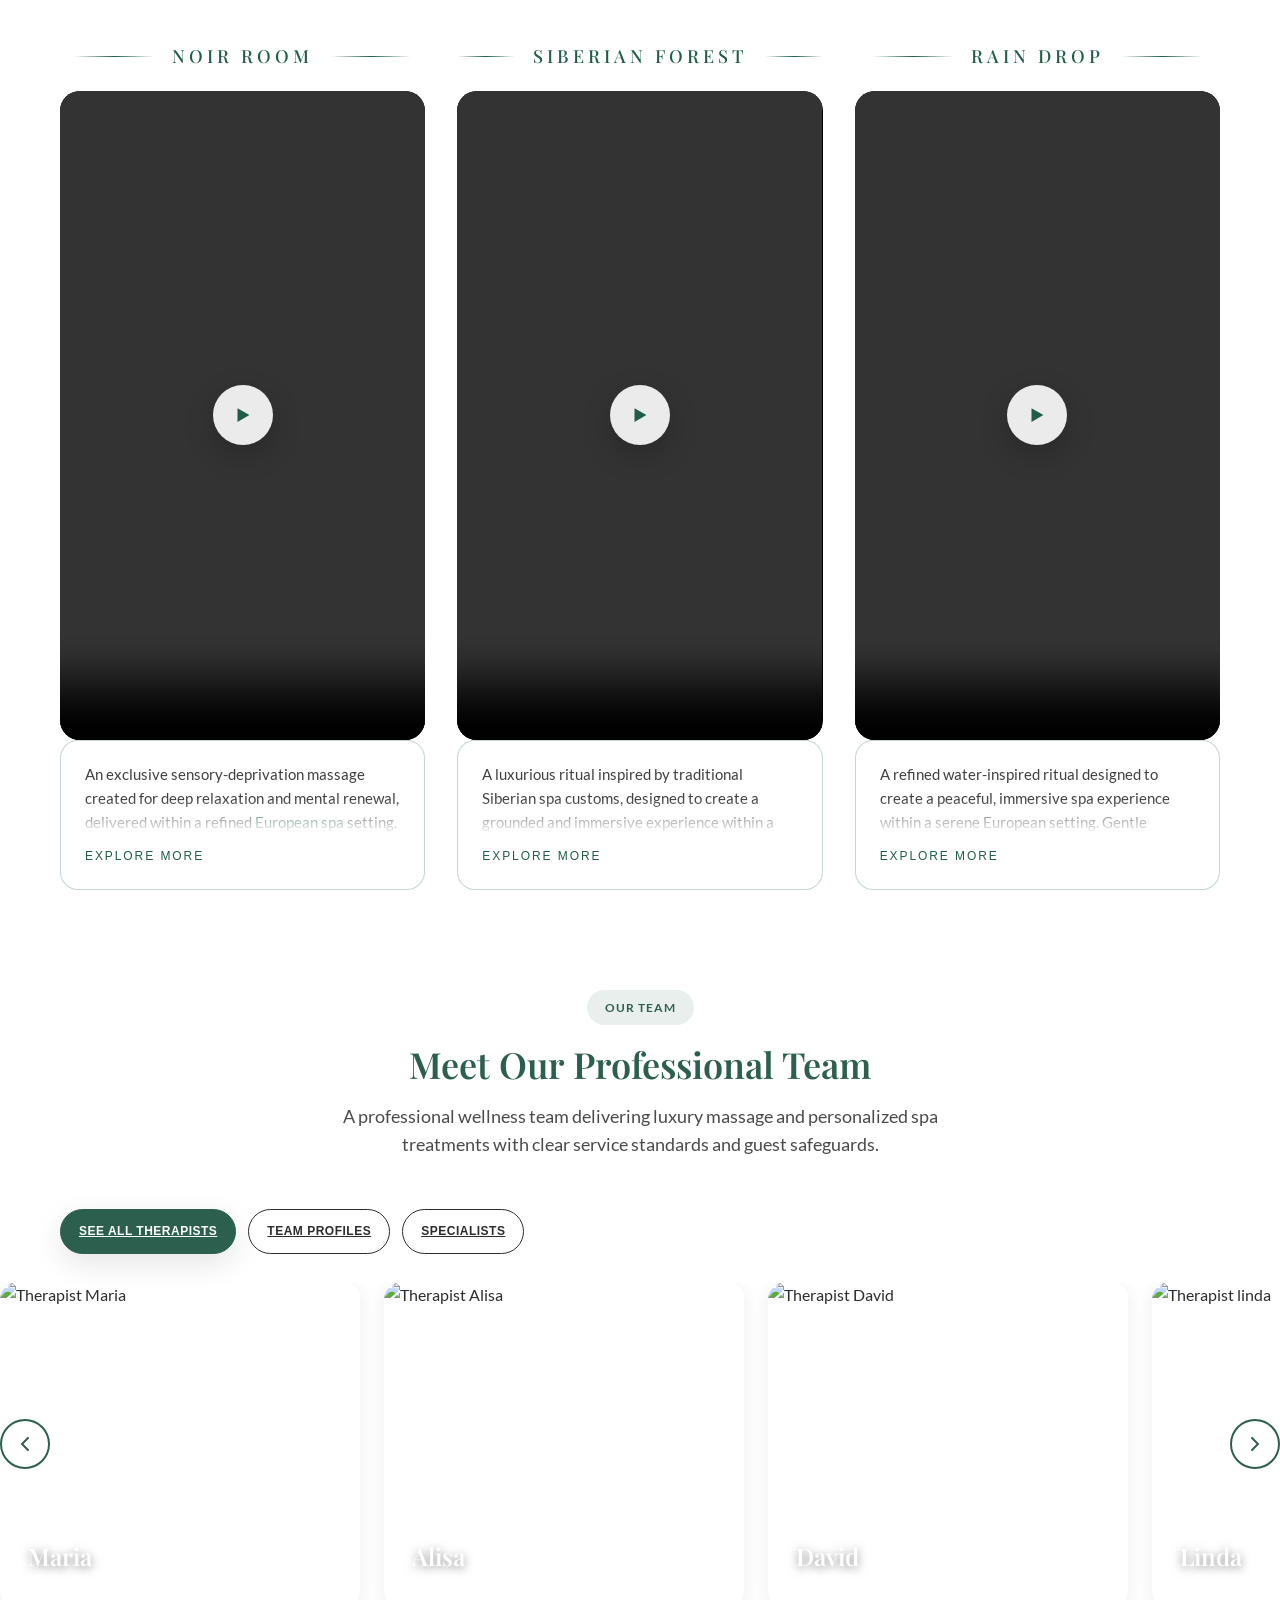
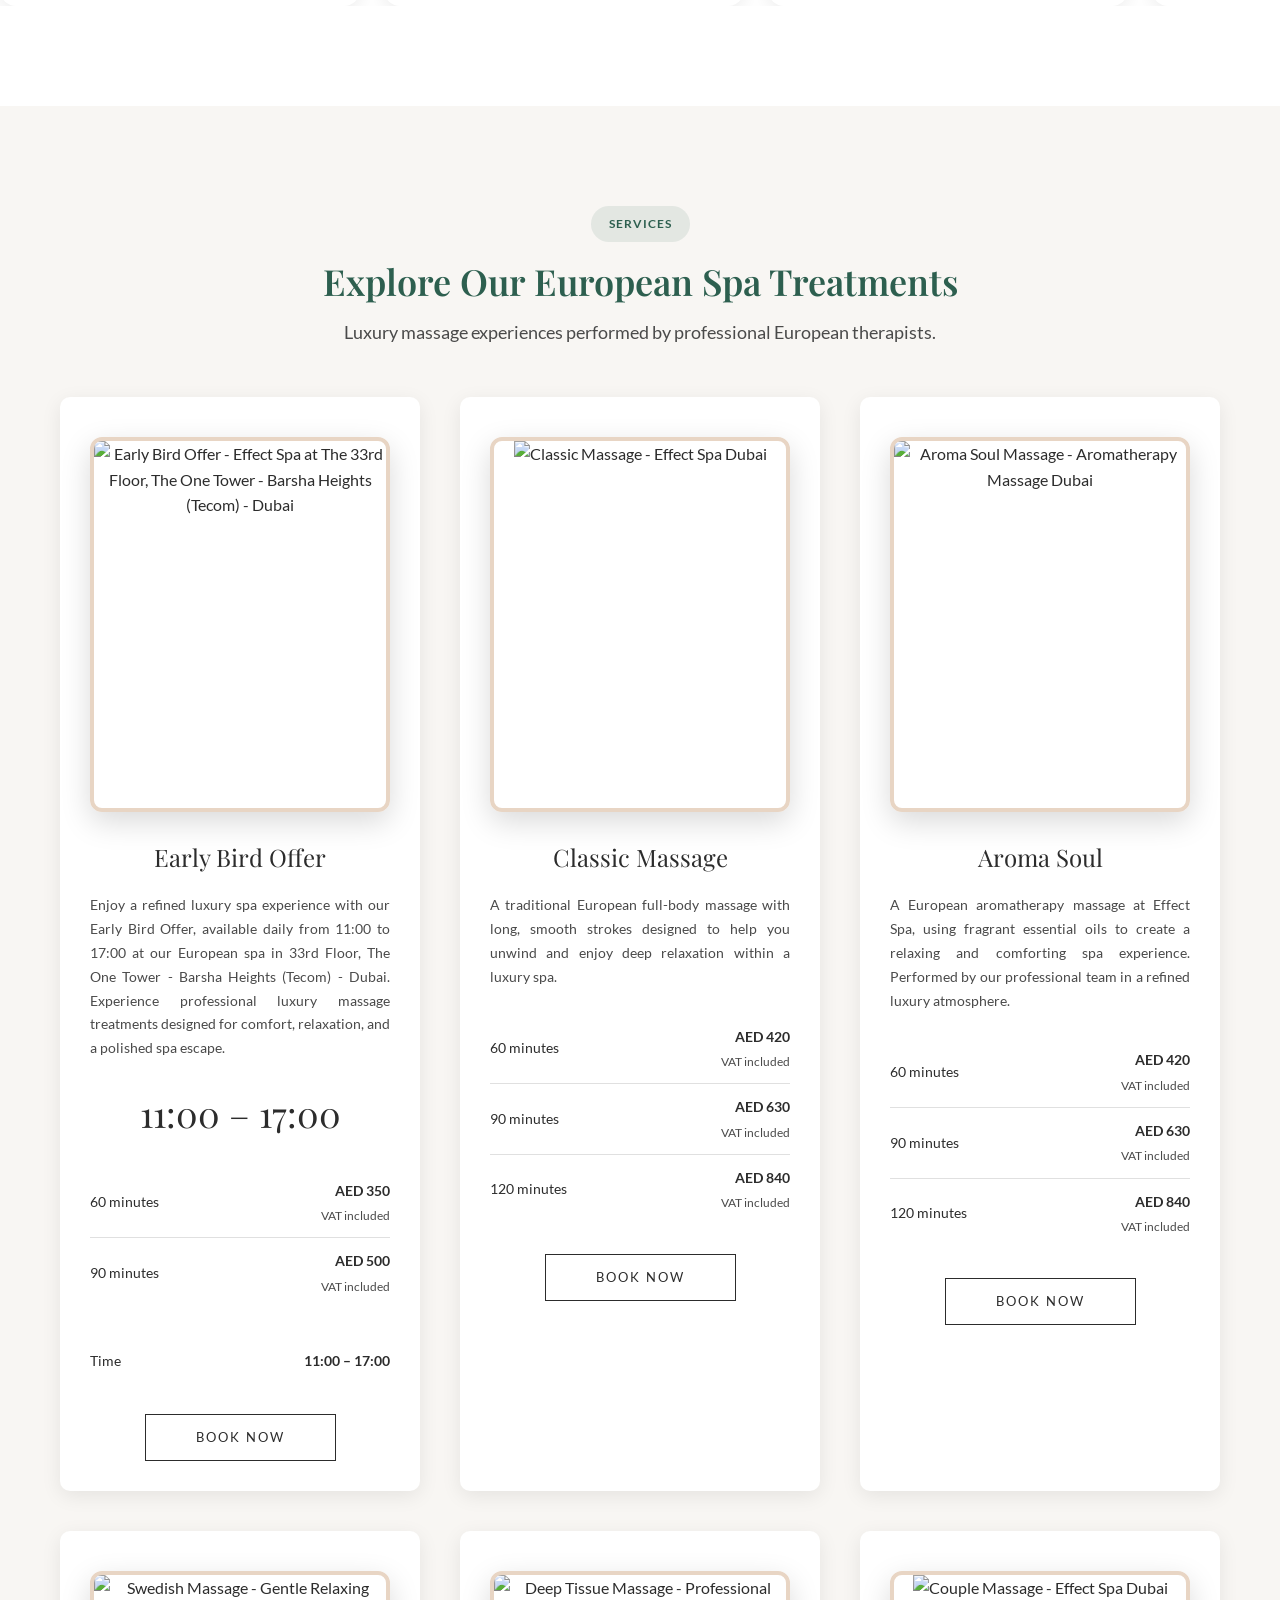
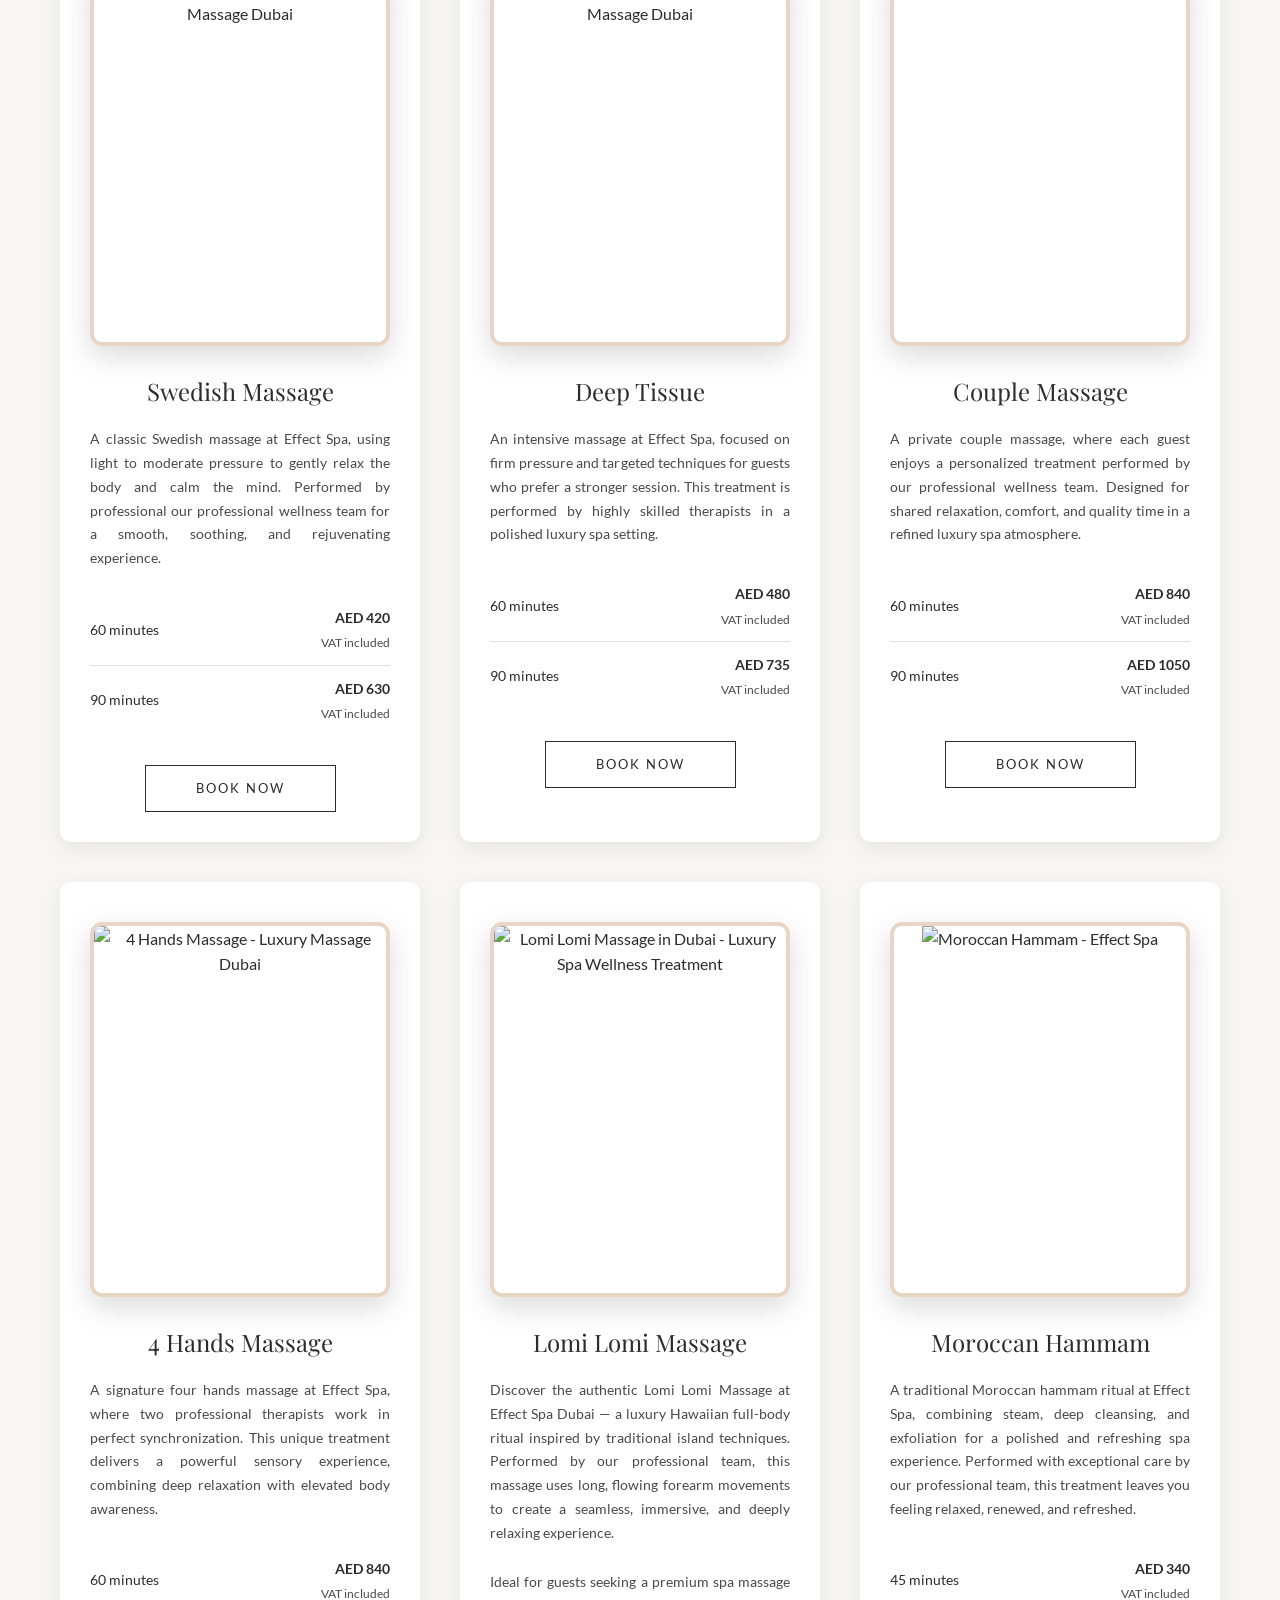
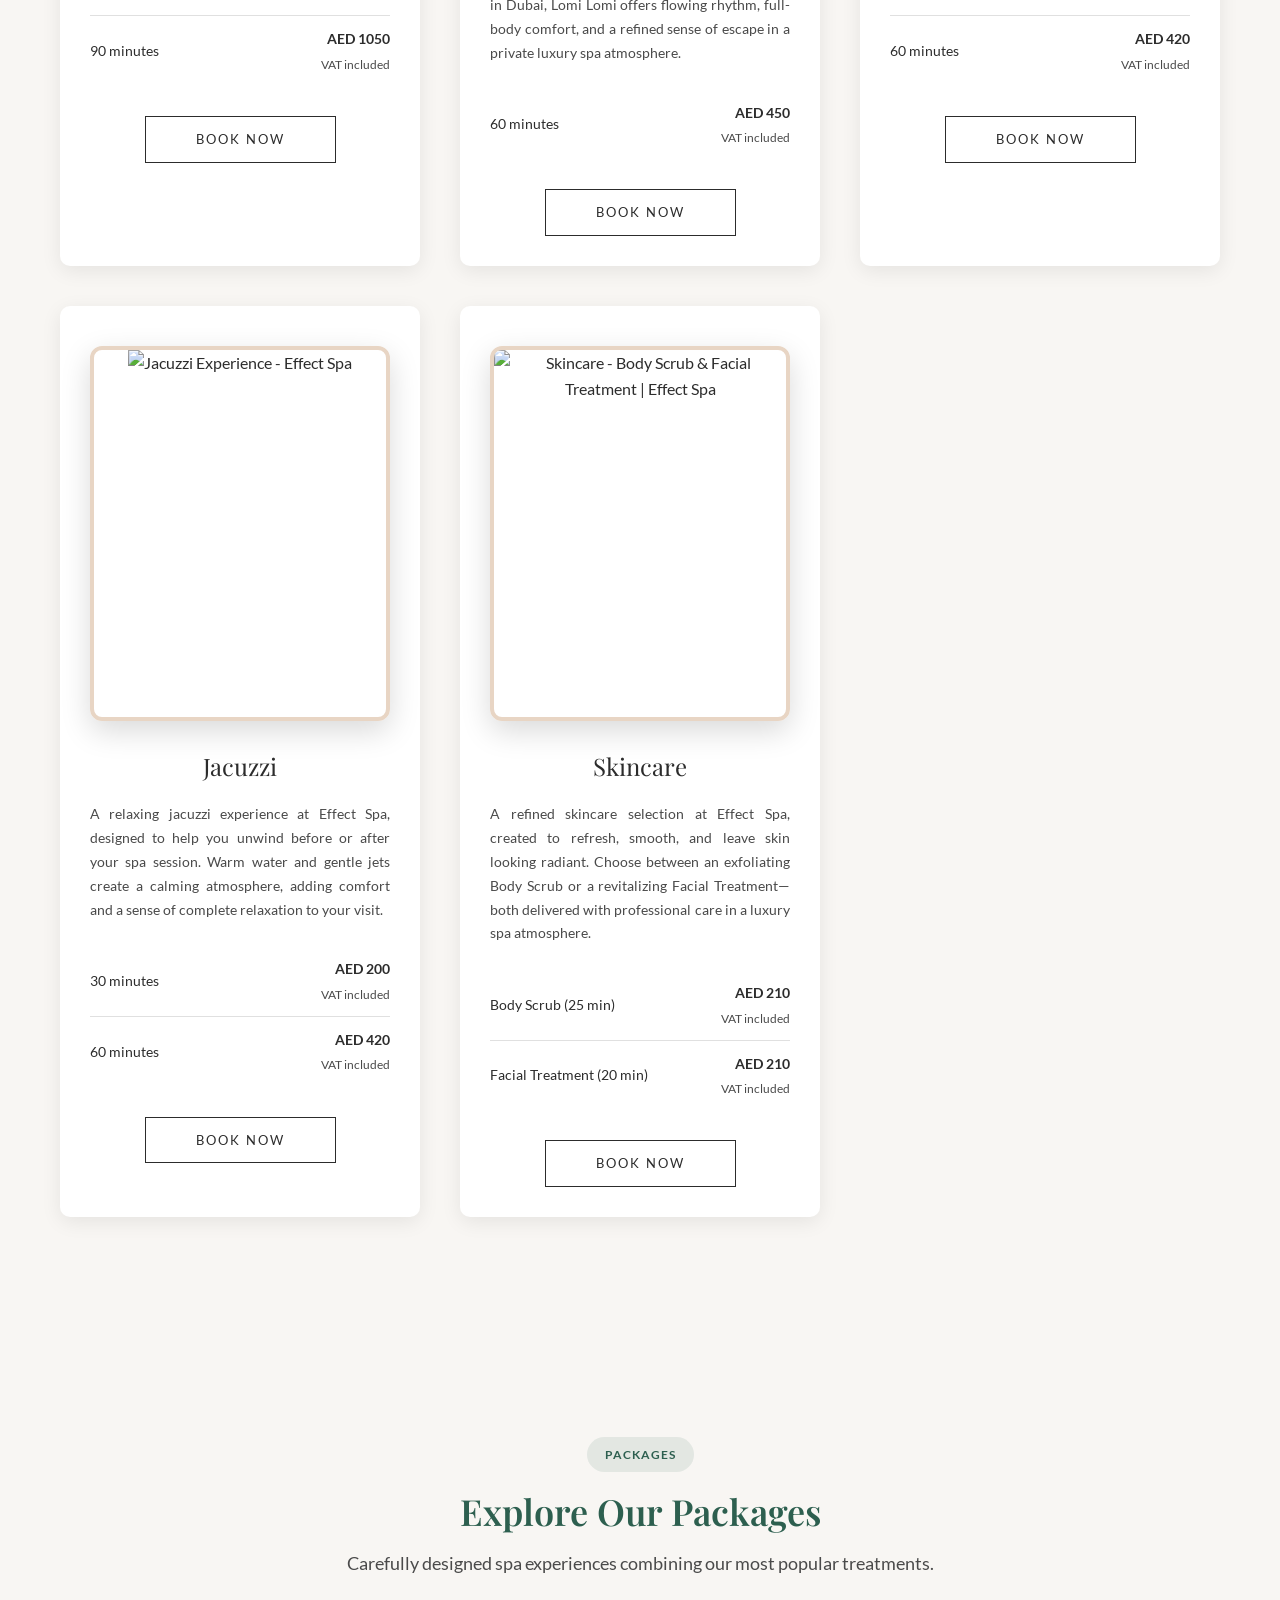
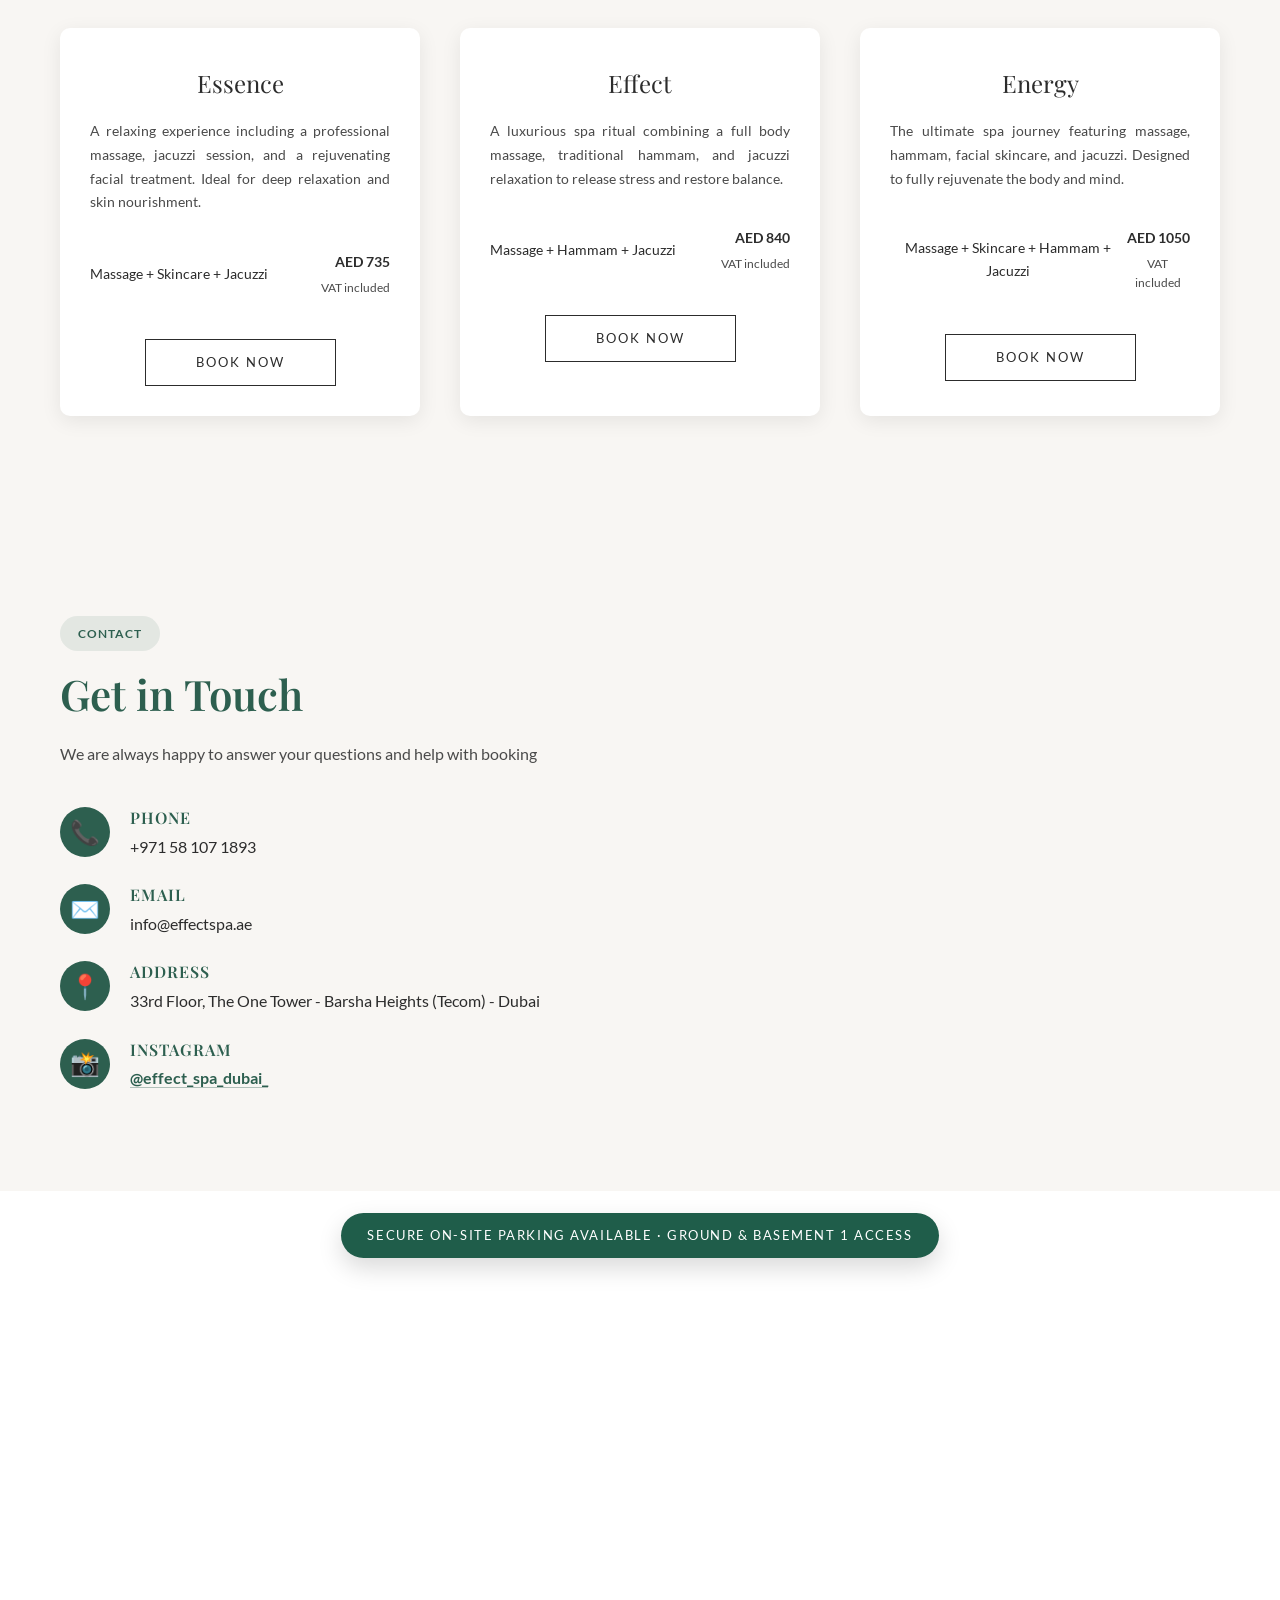
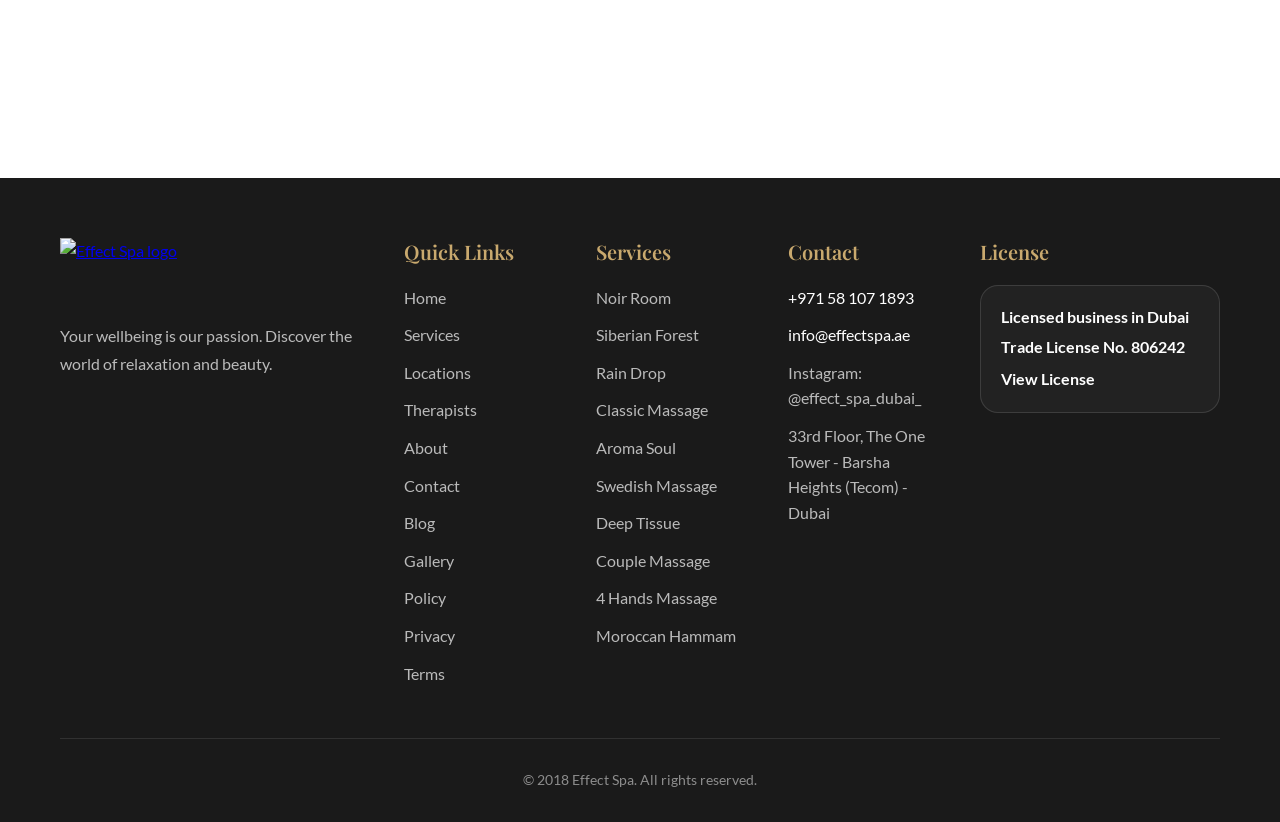
==== commit 2c76cfe9: "Add 33rd floor location detail" ====
--- a/index.html
+++ b/index.html
@@ -31,7 +31,7 @@
           "image": "https://effectspa.ae/img/opengraph.webp",
           "address": {
             "@type": "PostalAddress",
-            "streetAddress": "The One Tower - Barsha Heights Tecom - Dubai",
+            "streetAddress": "33rd Floor, The One Tower - Barsha Heights (Tecom) - Dubai",
             "addressLocality": "Barsha Heights (Tecom)",
             "addressRegion": "Dubai",
             "addressCountry": "AE"
@@ -195,16 +195,16 @@
     <div class="container">
         <div class="about-content">
             <div class="about-image">
-                <img src="/img/MainAbout.webp" alt="Luxury European Spa at The One Tower - Barsha Heights Tecom - Dubai" loading="lazy">
+                <img src="/img/MainAbout.webp" alt="Luxury European Spa at 33rd Floor, The One Tower - Barsha Heights (Tecom) - Dubai" loading="lazy">
             </div>
 
             <div class="about-text">
                 <span class="section-label">About Effect Spa</span>
-                <h2>Luxury European Spa at The One Tower - Barsha Heights Tecom - Dubai</h2>
+                <h2>Luxury European Spa at 33rd Floor, The One Tower - Barsha Heights (Tecom) - Dubai</h2>
 
                 <p>
                     Welcome to <strong>Effect Spa</strong>, a refined <strong>luxury spa</strong> located in
-                    <strong>The One Tower - Barsha Heights Tecom - Dubai</strong>
+                    <strong>33rd Floor, The One Tower - Barsha Heights (Tecom) - Dubai</strong>
                     We have created an exclusive space where guests can escape daily stress and experience
                     true relaxation through professional <strong>luxury massage</strong> and personalized spa rituals.
                 </p>
@@ -229,7 +229,7 @@
                     <li>Luxury massage & signature spa rituals</li>
                     <li>Premium cosmetic and spa products</li>
                     <li>Individual approach and professional care</li>
-                    <li>Elegant atmosphere at The One Tower - Barsha Heights Tecom - Dubai</li>
+                    <li>Elegant atmosphere at 33rd Floor, The One Tower - Barsha Heights (Tecom) - Dubai</li>
                 </ul>
 
                 <a href="#contact" class="btn-secondary">Contact Us</a>
@@ -243,7 +243,7 @@
         <div class="policy-intro">
             <span class="section-label">Business Transparency</span>
             <h2>Clear business information and professional service standards</h2>
-            <p>Effect Spa is a professional wellness and day spa business operating from The One Tower, Barsha Heights (Tecom), Dubai. We provide massage, hammam, jacuzzi, and wellness rituals only in a respectful, non-sexual, appointment-based spa environment.</p>
+            <p>Effect Spa is a professional wellness and day spa business operating from the 33rd floor of The One Tower, Barsha Heights (Tecom), Dubai. We provide massage, hammam, jacuzzi, and wellness rituals only in a respectful, non-sexual, appointment-based spa environment.</p>
         </div>
         <div class="policy-grid">
             <article class="policy-card">
@@ -252,7 +252,7 @@
             </article>
             <article class="policy-card">
                 <h3>Business contact details</h3>
-                <p>Phone: +971 58 107 1893<br>Email: info@effectspa.ae<br>Location: The One Tower - Barsha Heights (Tecom) - Dubai</p>
+                <p>Phone: +971 58 107 1893<br>Email: info@effectspa.ae<br>Location: 33rd Floor, The One Tower - Barsha Heights (Tecom) - Dubai</p>
             </article>
             <article class="policy-card">
                 <h3>Booking and confirmation</h3>
@@ -305,7 +305,7 @@
     delivered within a refined <strong>European spa</strong> setting.
     Soft ambient lighting, aromatic candles, a gentle blindfold, and calming music through
     headphones come together to create an immersive luxury massage experience.
-    Performed with exceptional professionalism in <strong>The One Tower - Barsha Heights Tecom - Dubai</strong>,
+    Performed with exceptional professionalism in <strong>33rd Floor, The One Tower - Barsha Heights (Tecom) - Dubai</strong>,
     this signature ritual allows you to fully disconnect, restore inner balance,
     and release both physical and emotional tension.
 </p>
@@ -536,13 +536,13 @@
             <!-- EARLY BIRD OFFER -->
             <div class="service-card circular early-bird" id="early-bird-offer">
                 <div class="service-image-circular">
-                    <img src="/img/earlybird.webp" alt="Early Bird Offer - Effect Spa at The The One Tower - Barsha Heights Tecom - Dubai" loading="lazy">
+                    <img src="/img/earlybird.webp" alt="Early Bird Offer - Effect Spa at The 33rd Floor, The One Tower - Barsha Heights (Tecom) - Dubai" loading="lazy">
                 </div>
                 <div class="service-content-circular">
                     <h3>Early Bird Offer</h3>
                     <p>
                        Enjoy a refined luxury spa experience with our Early Bird Offer,
-available daily from 11:00 to 17:00 at our European spa in The One Tower - Barsha Heights Tecom - Dubai.
+available daily from 11:00 to 17:00 at our European spa in 33rd Floor, The One Tower - Barsha Heights (Tecom) - Dubai.
 Experience professional luxury massage treatments designed for comfort, relaxation, and a polished spa escape.
 
                     </p>
@@ -984,7 +984,7 @@
                             <div class="contact-icon">📍</div>
                             <div>
                                 <h4>Address</h4>
-                                <p>The One Tower - Barsha Heights Tecom - Dubai</p>
+                                <p>33rd Floor, The One Tower - Barsha Heights (Tecom) - Dubai</p>
                             </div>
                         </div>
                         <div class="contact-item">
@@ -1074,8 +1074,8 @@
                         <li>info@effectspa.ae</li>
                         <li><a href="https://www.instagram.com/effect_spa_dubai_/" target="_blank" rel="noopener">Instagram: @effect_spa_dubai_</a></li>
                         <li>
-                            <a href="https://www.google.com/maps/search/?api=1&query=Effect%20SPA%2C%20The%20One%20Tower%2C%20Barsha%20Heights%20%28Tecom%29%2C%20Dubai" target="_blank" rel="noopener">
-                               The One Tower - Barsha Heights Tecom - Dubai
+                            <a href="https://www.google.com/maps/search/?api=1&query=Effect%20SPA%2C%2033rd%20Floor%2C%20The%20One%20Tower%2C%20Barsha%20Heights%20%28Tecom%29%2C%20Dubai" target="_blank" rel="noopener">
+                               33rd Floor, The One Tower - Barsha Heights (Tecom) - Dubai
                             </a>
                         </li>
                     </ul>
--- a/styles.css
+++ b/styles.css
@@ -2480,6 +2480,55 @@
   text-decoration: none;
 }
 
+
+.treatments-guide-section {
+  padding: 20px 0 80px;
+  background: linear-gradient(180deg, var(--white) 0%, rgba(45, 95, 79, 0.04) 100%);
+}
+
+.treatments-guide-header {
+  margin-bottom: 32px;
+}
+
+.treatments-guide-grid {
+  display: grid;
+  grid-template-columns: repeat(auto-fit, minmax(260px, 1fr));
+  gap: 20px;
+}
+
+.guide-card {
+  background: var(--white);
+  border-radius: 16px;
+  padding: 24px;
+  box-shadow: 0 12px 30px rgba(0, 0, 0, 0.08);
+  border: 1px solid rgba(45, 95, 79, 0.08);
+  display: grid;
+  gap: 14px;
+}
+
+.guide-card-wide {
+  grid-column: 1 / -1;
+}
+
+.guide-card h3 {
+  margin: 0;
+  color: var(--primary-color);
+  font-size: 22px;
+}
+
+.guide-list {
+  margin: 0;
+  padding-left: 20px;
+  display: grid;
+  gap: 10px;
+  color: var(--text-light);
+  line-height: 1.7;
+}
+
+.guide-list strong {
+  color: var(--text-dark);
+}
+
 .faq-section {
   padding: 80px 0;
   background: var(--light-bg);
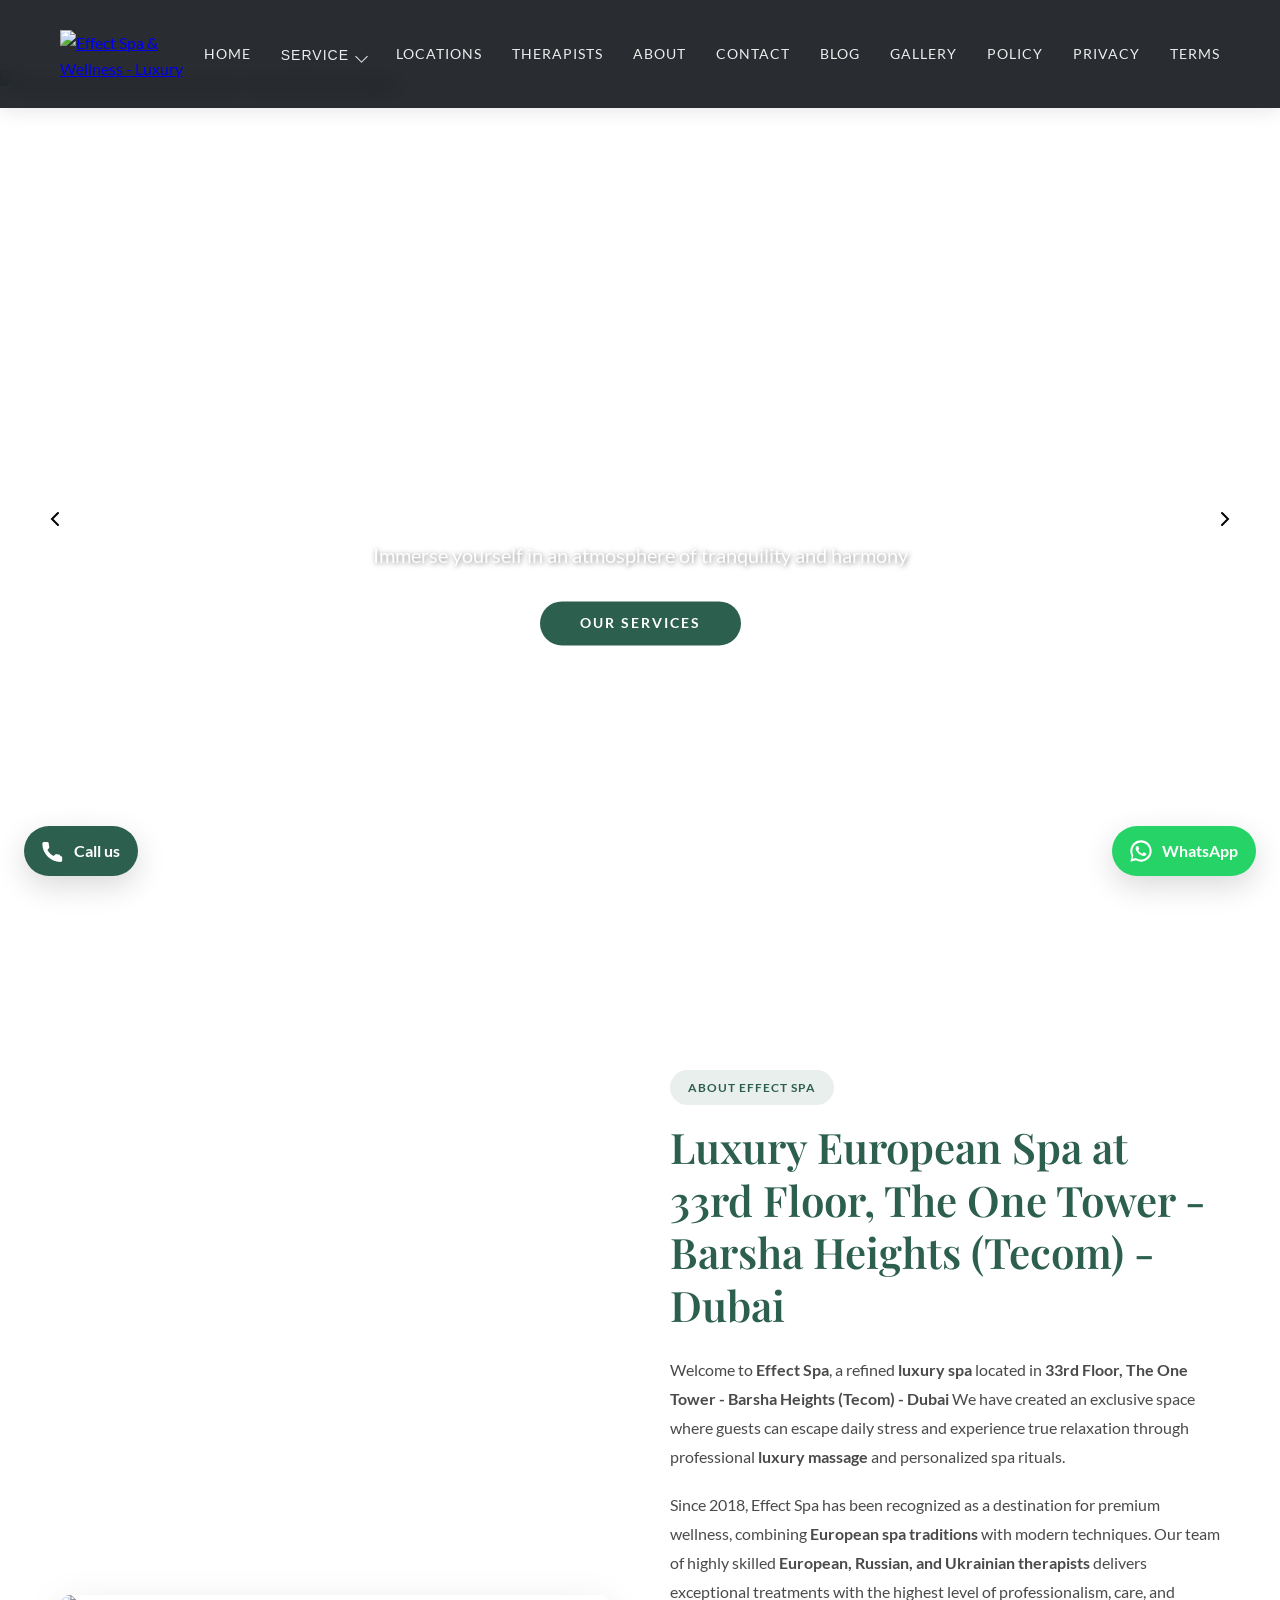
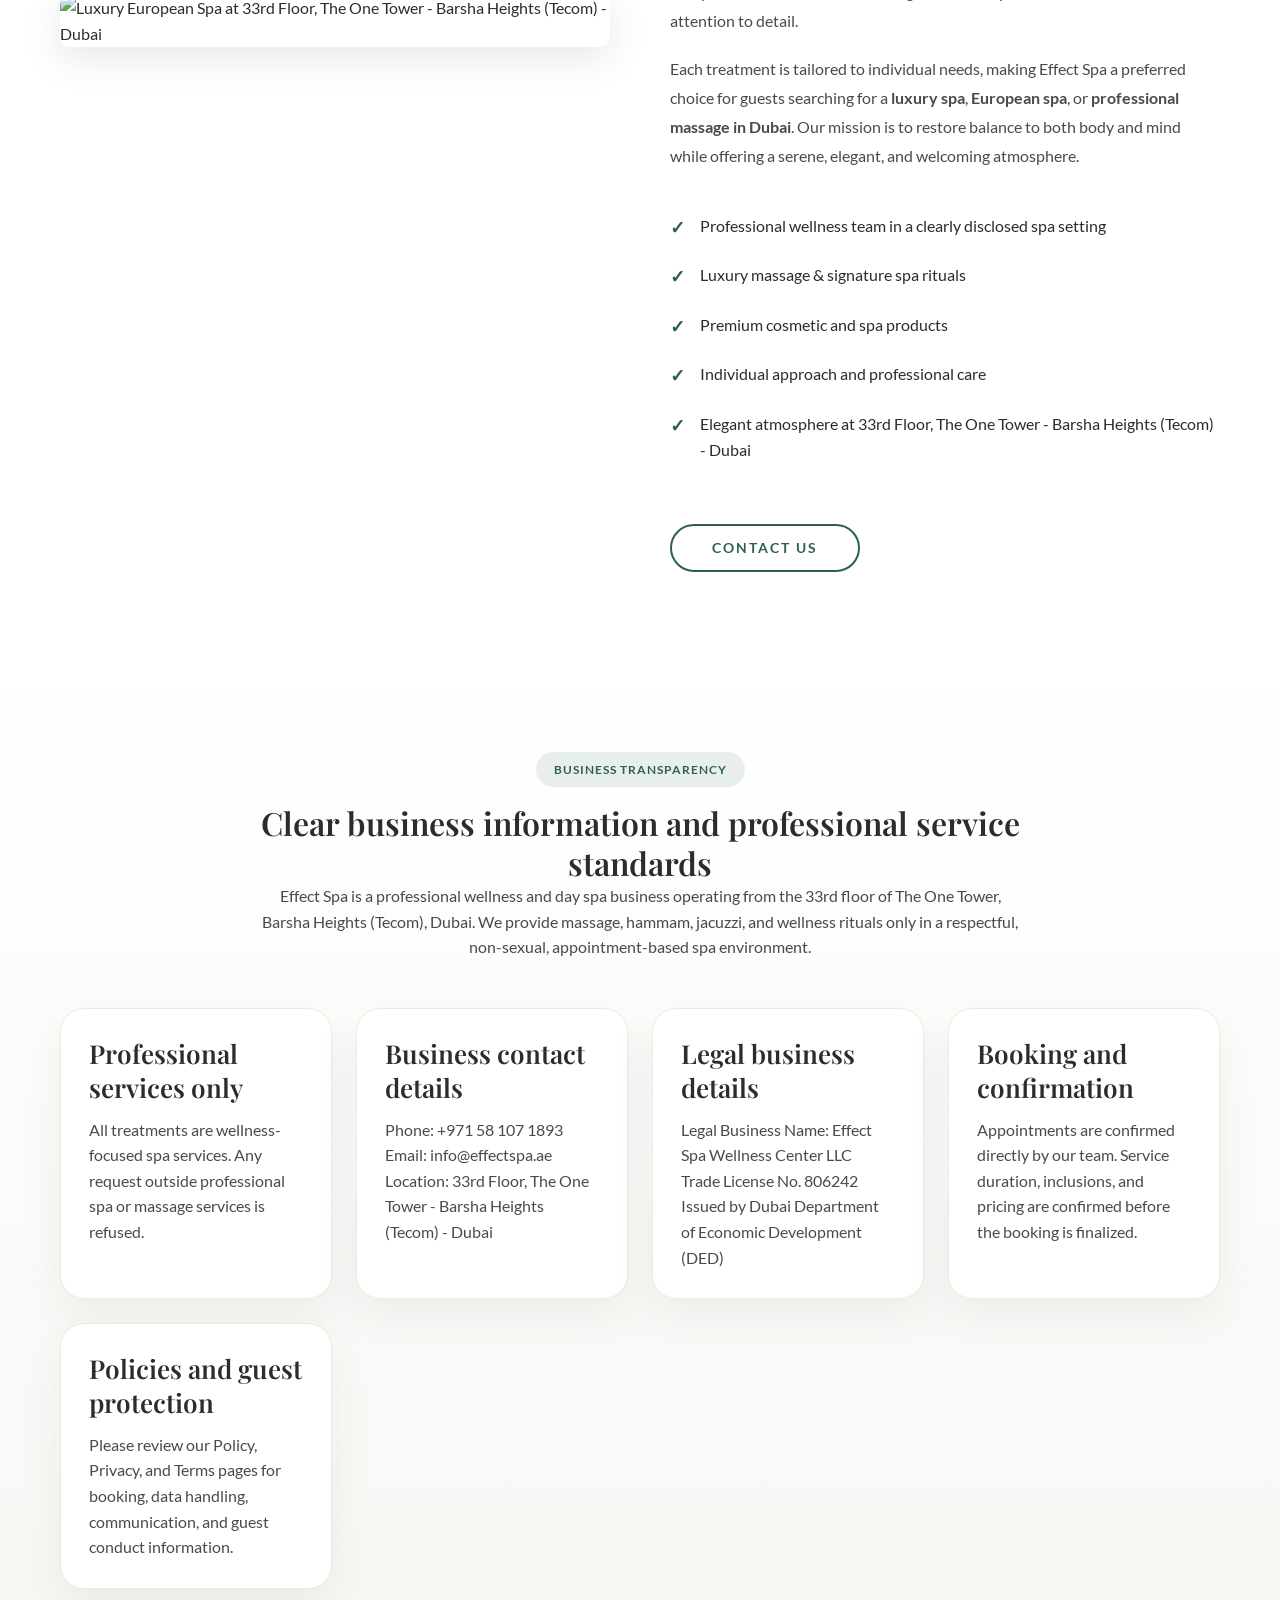
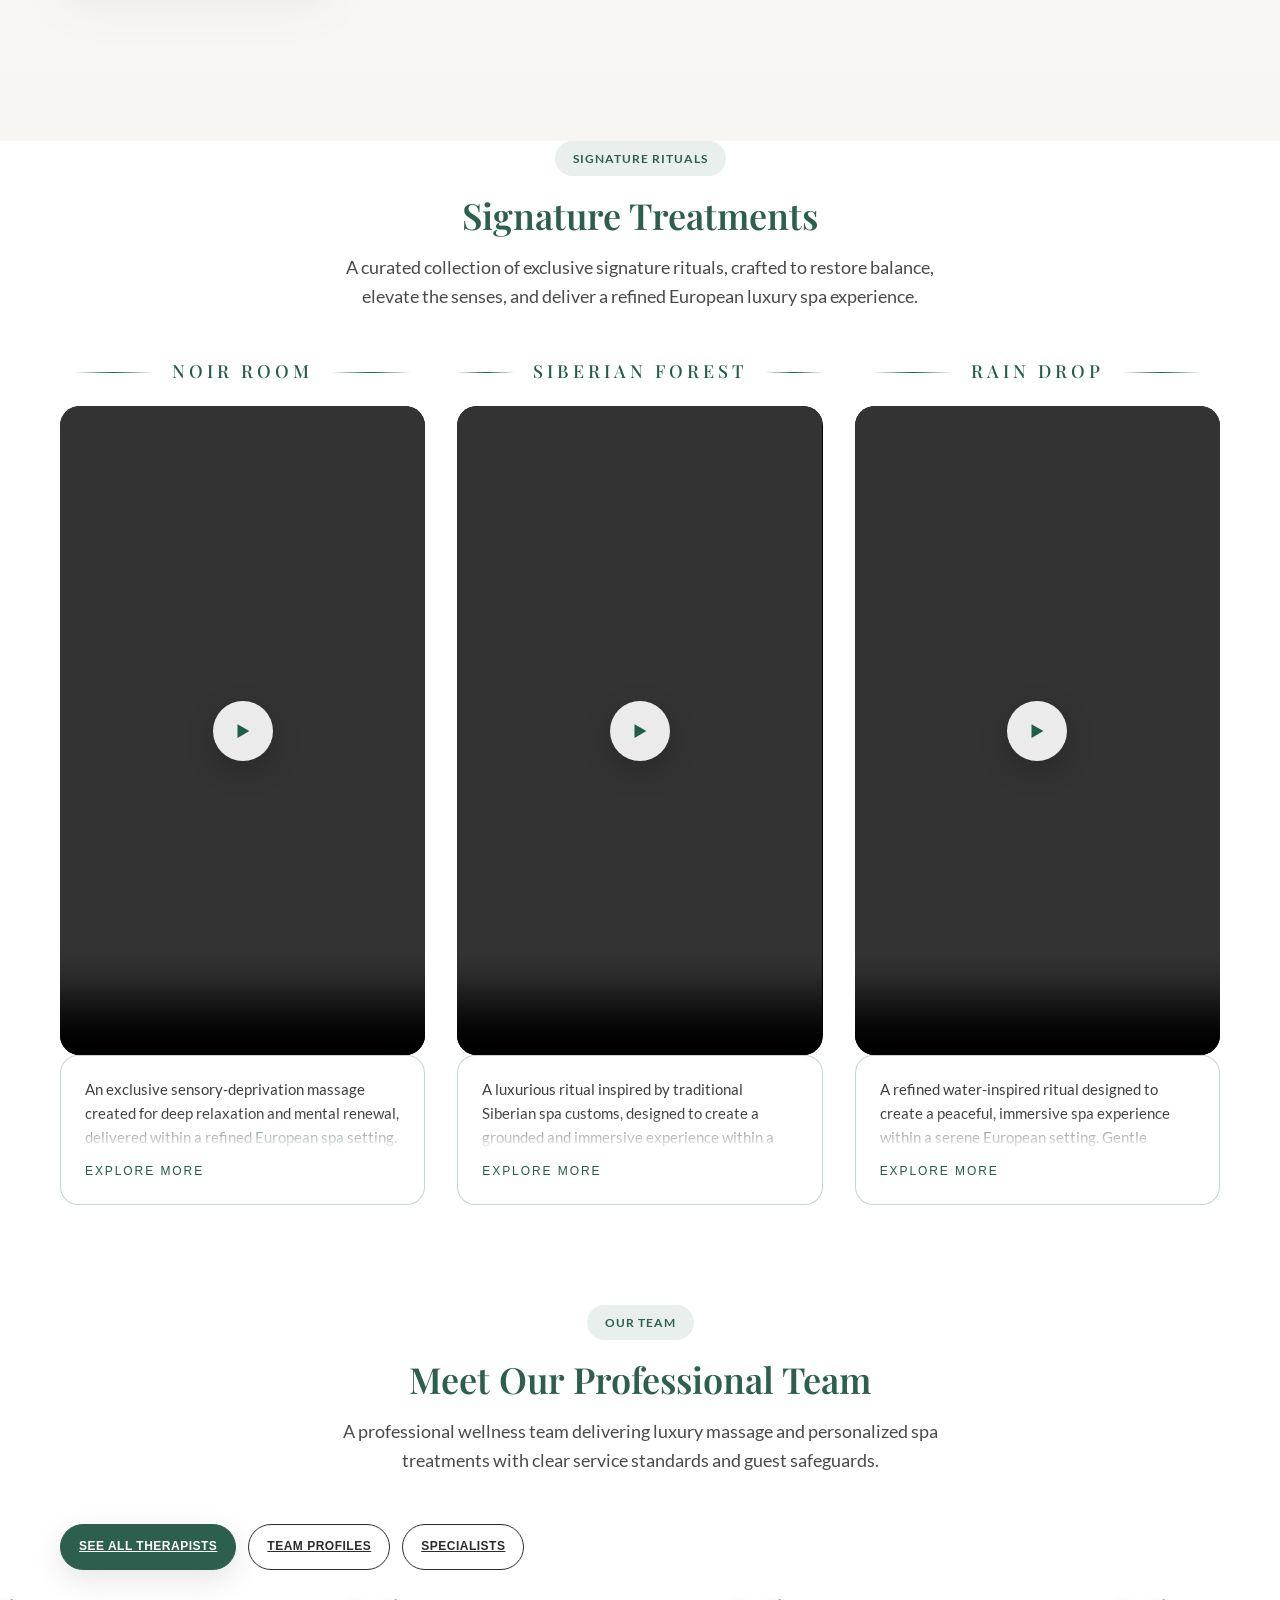
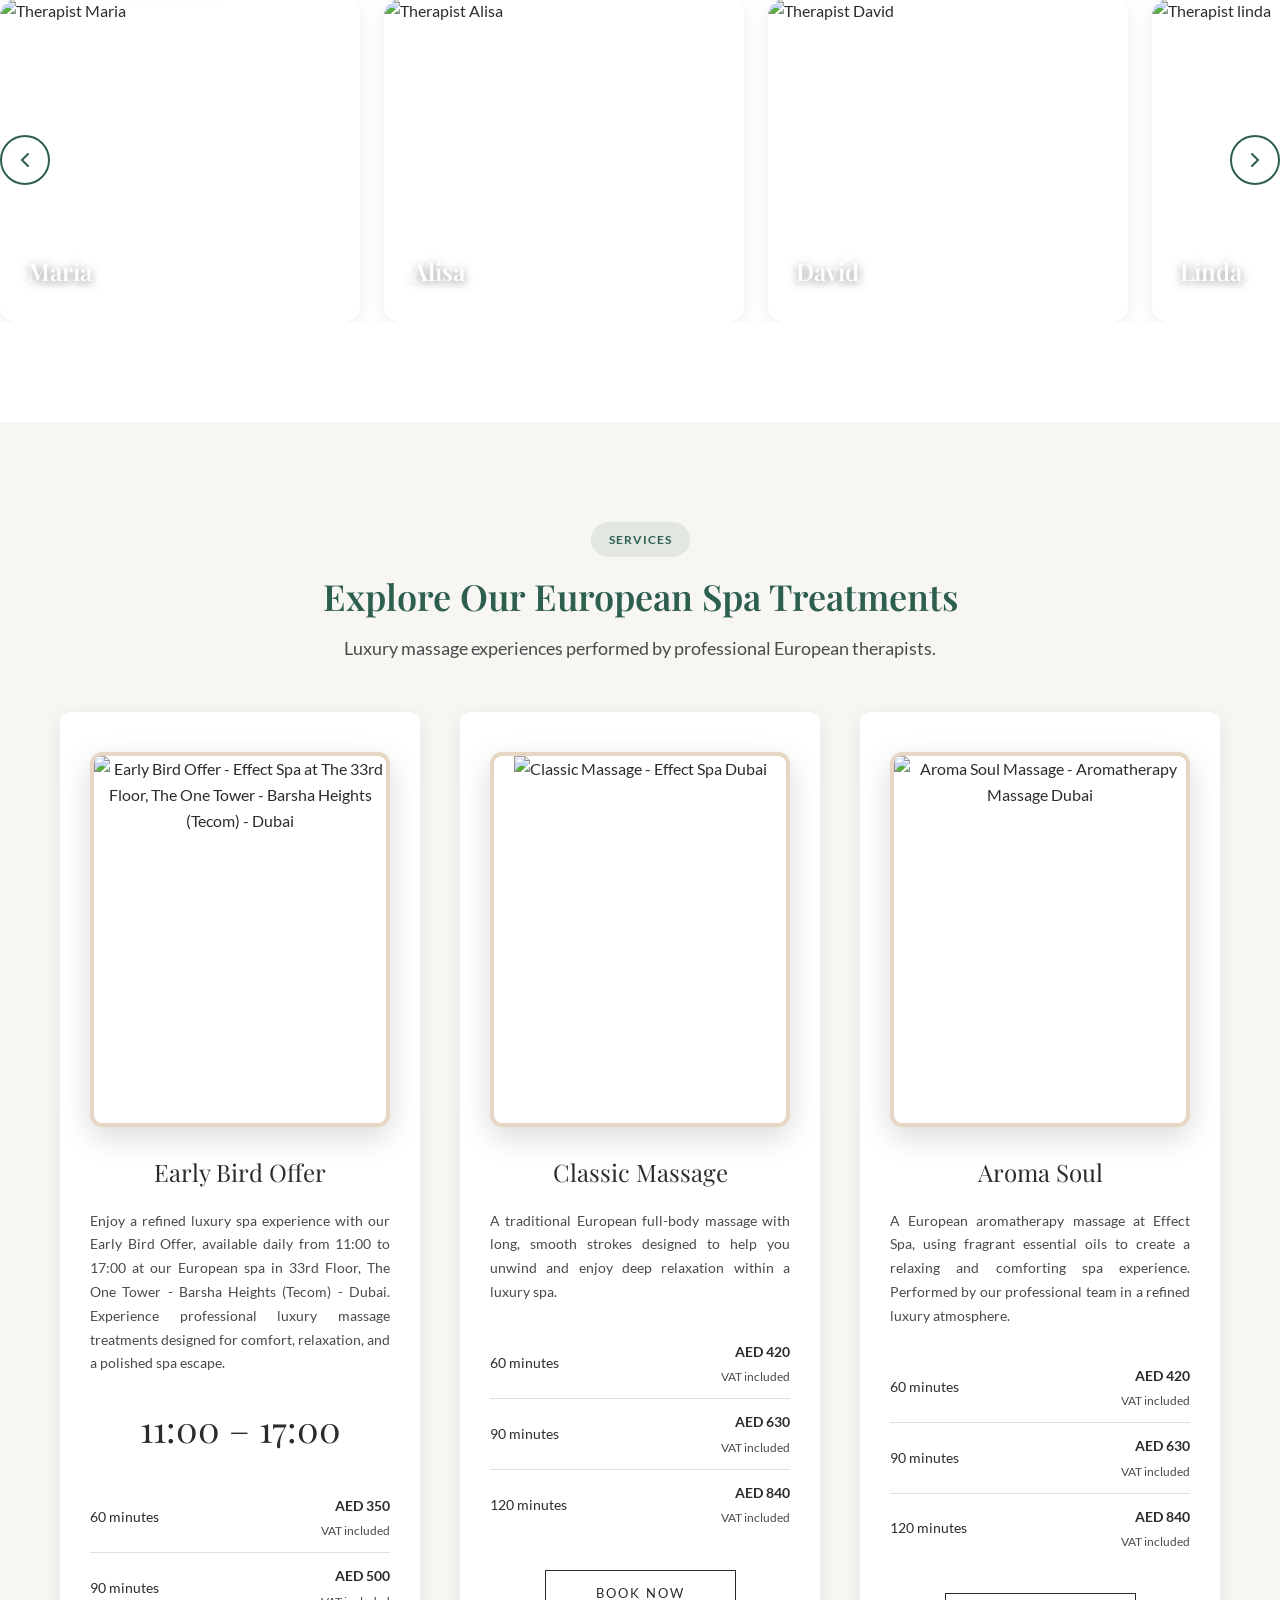
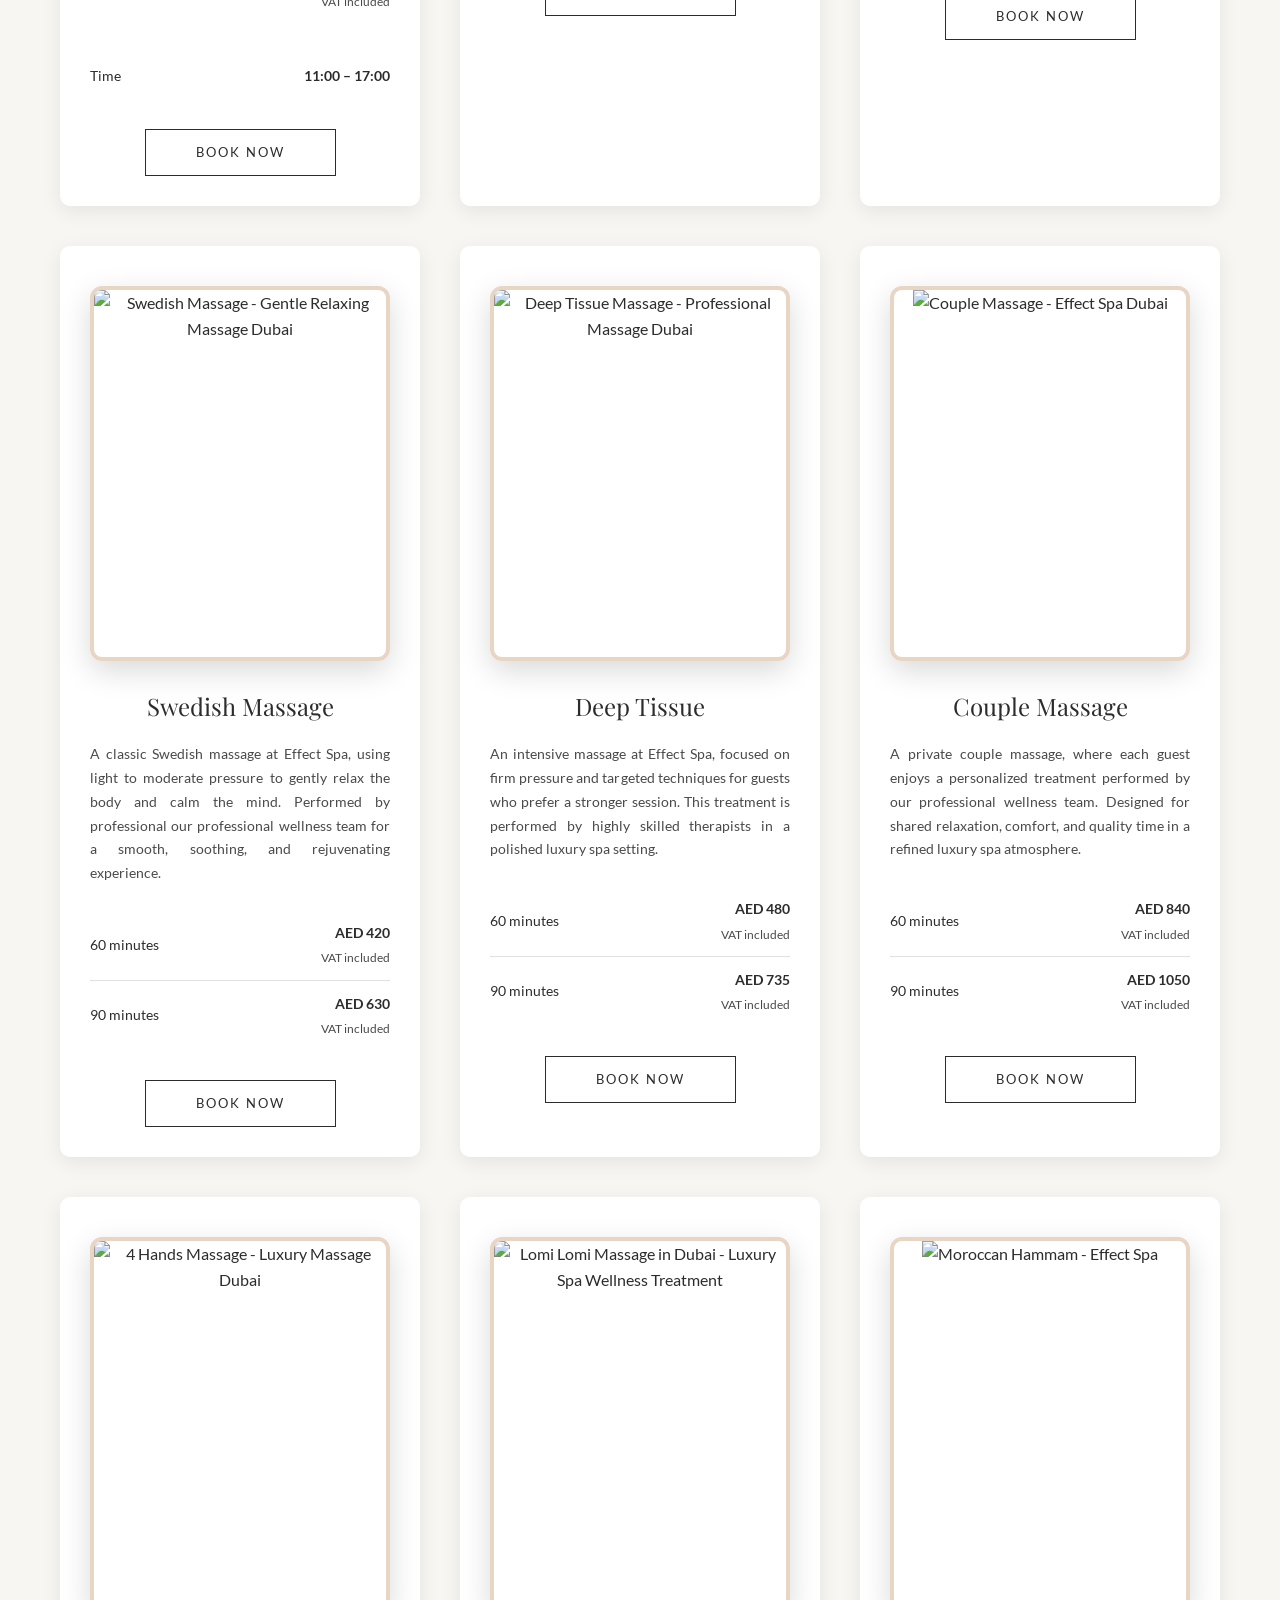
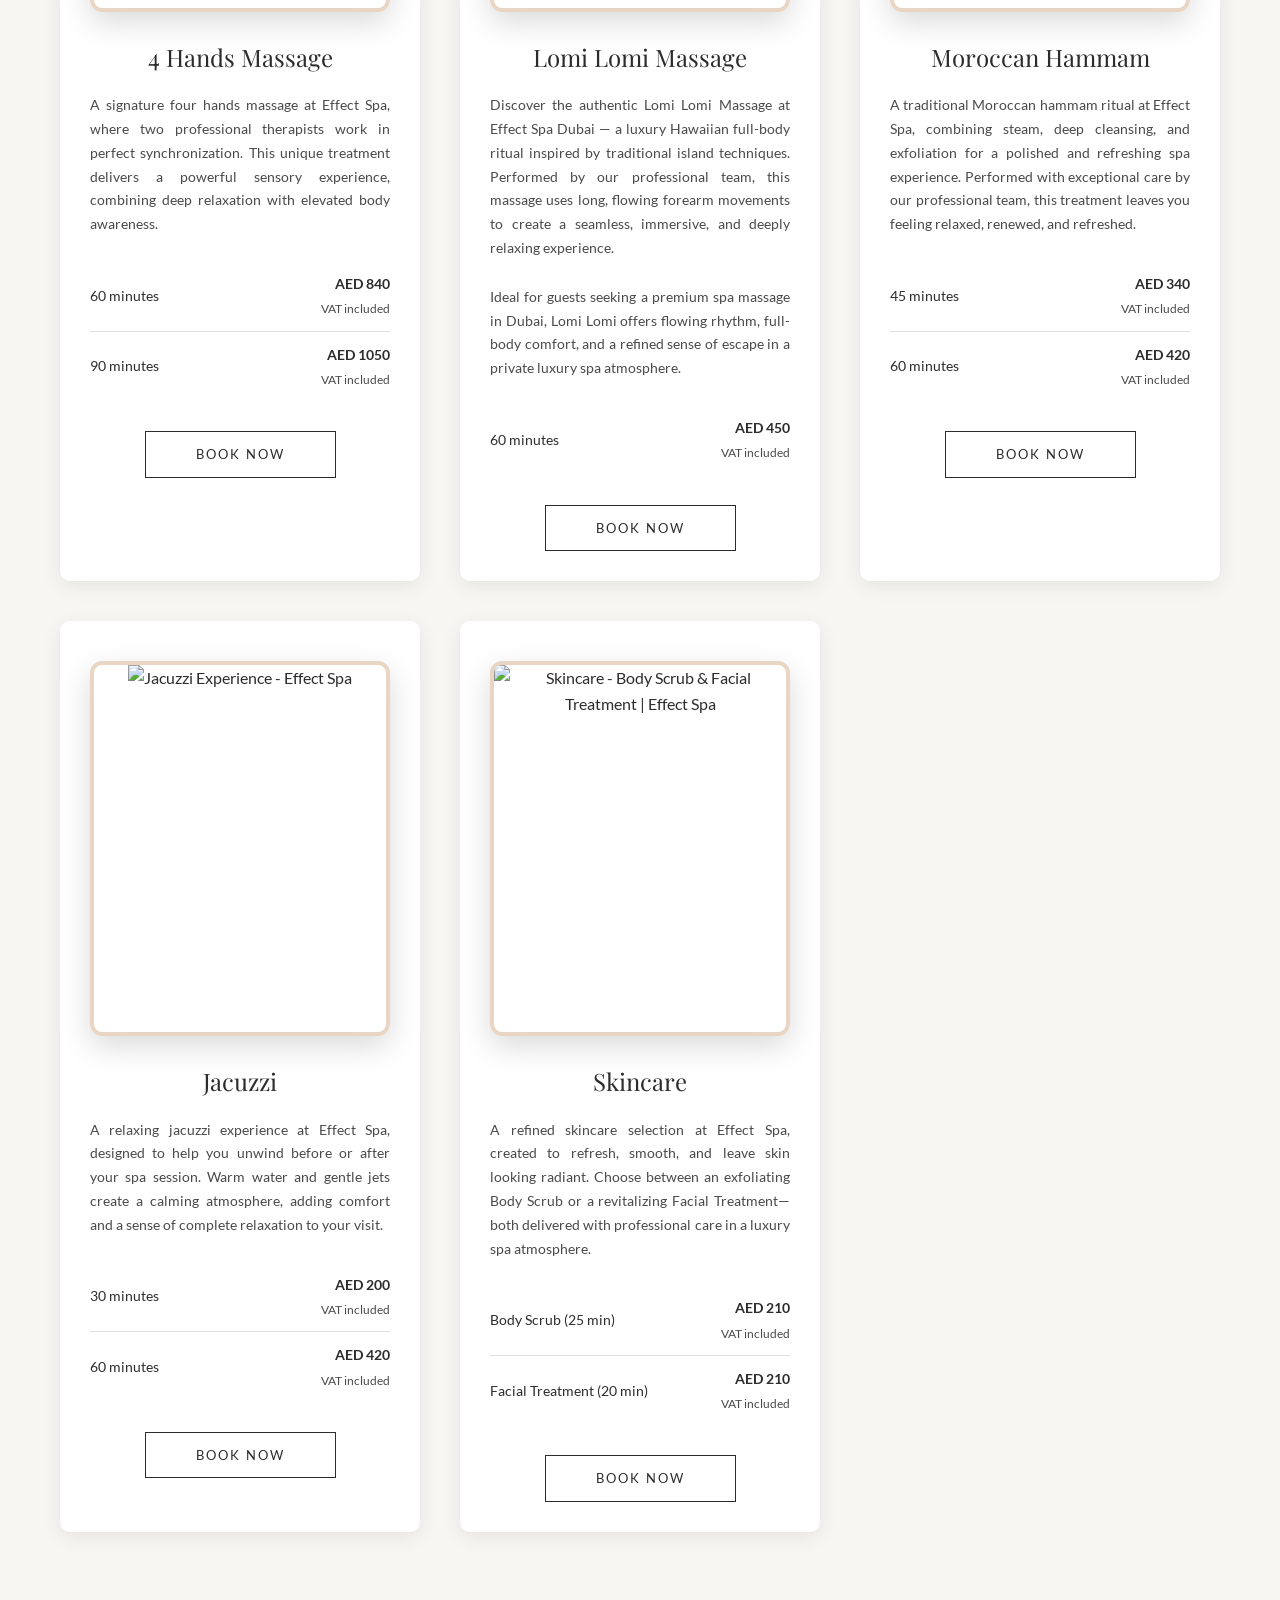
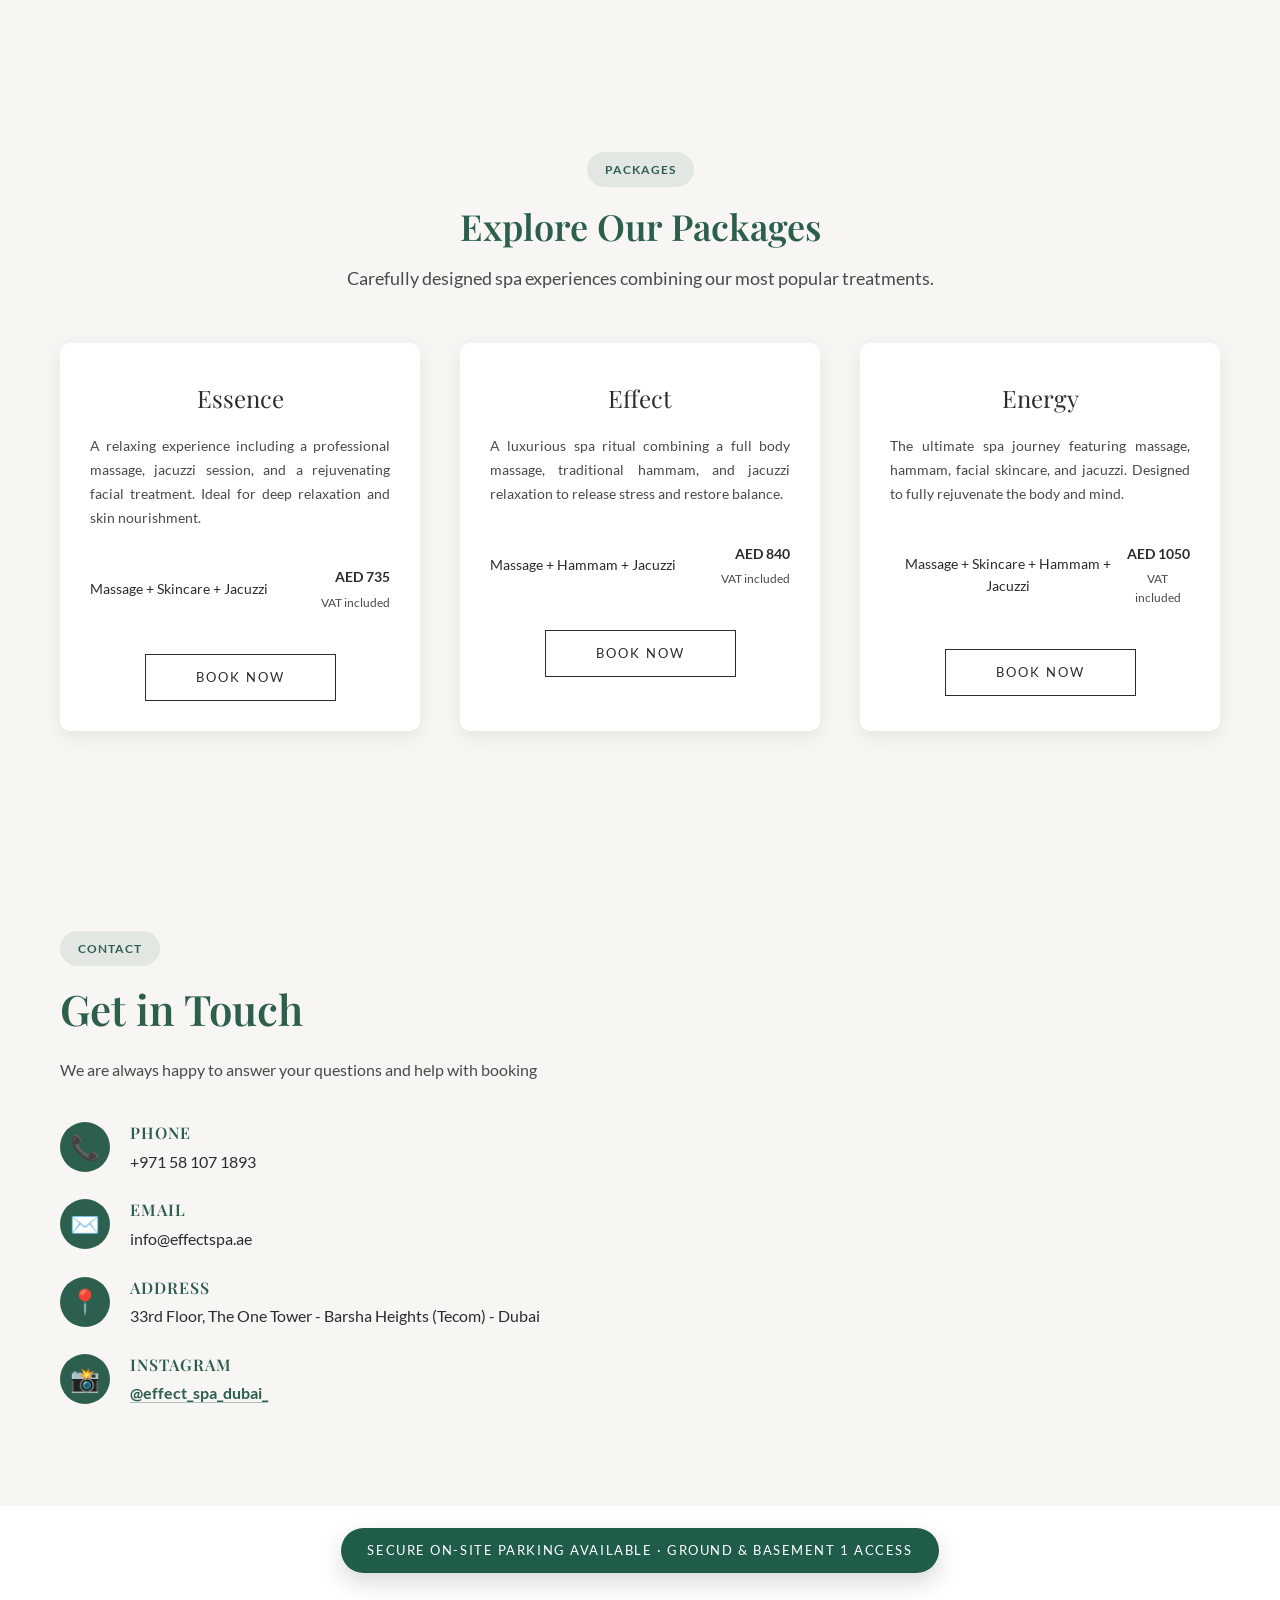
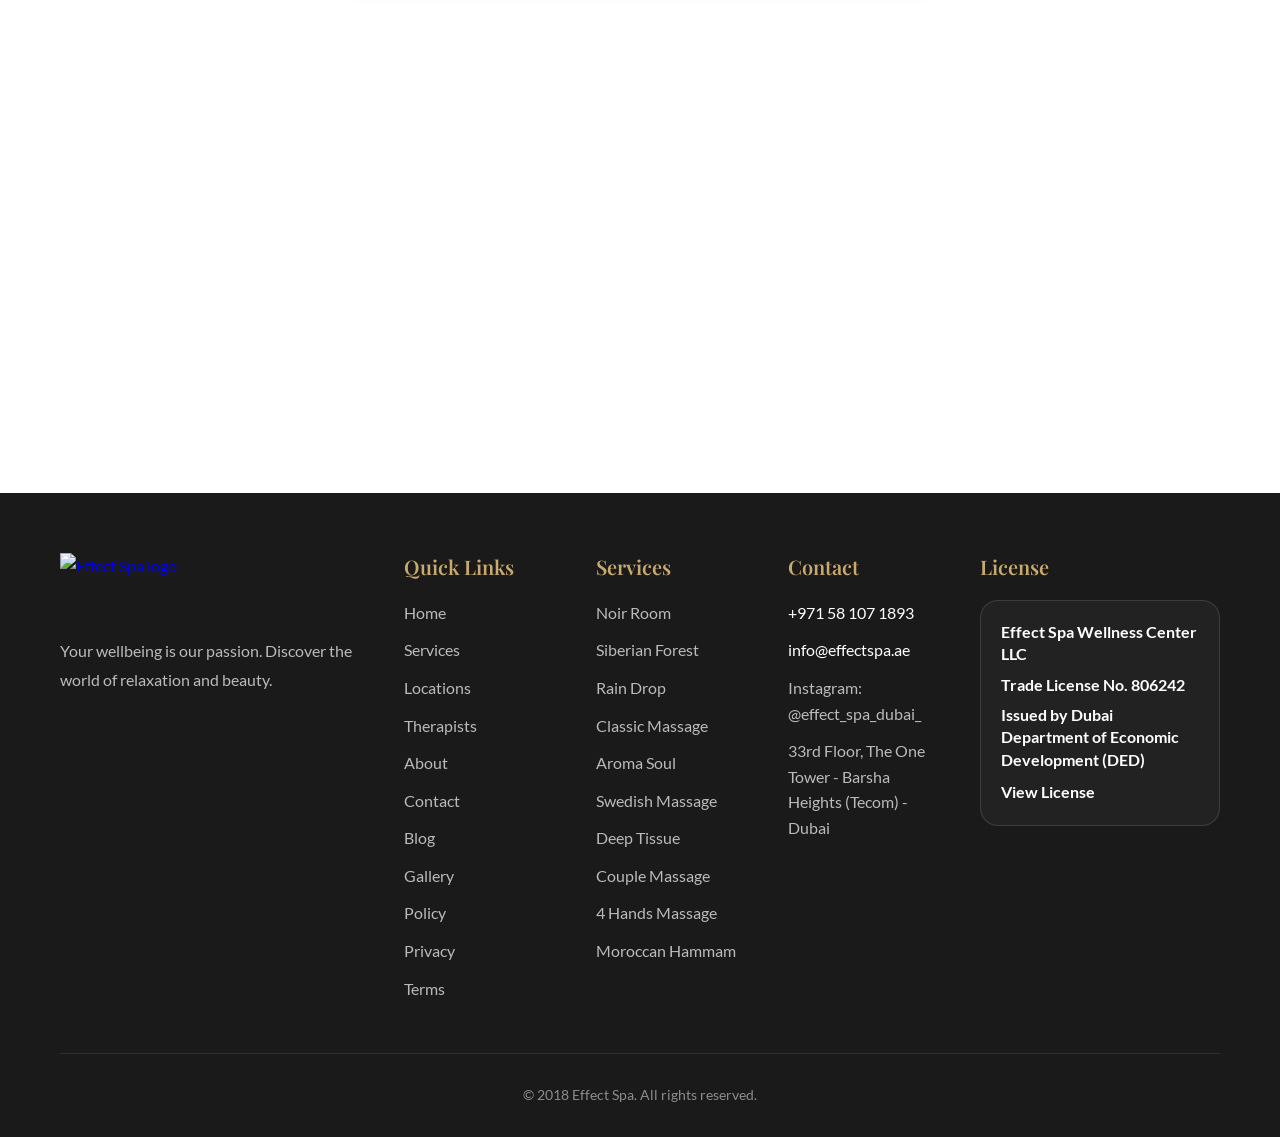
==== commit d88b5911: "Add visible business license details" ====
--- a/index.html
+++ b/index.html
@@ -255,6 +255,10 @@
                 <p>Phone: +971 58 107 1893<br>Email: info@effectspa.ae<br>Location: 33rd Floor, The One Tower - Barsha Heights (Tecom) - Dubai</p>
             </article>
             <article class="policy-card">
+                <h3>Legal business details</h3>
+                <p>Legal Business Name: Effect Spa Wellness Center LLC<br>Trade License No. 806242<br>Issued by Dubai Department of Economic Development (DED)</p>
+            </article>
+            <article class="policy-card">
                 <h3>Booking and confirmation</h3>
                 <p>Appointments are confirmed directly by our team. Service duration, inclusions, and pricing are confirmed before the booking is finalized.</p>
             </article>
@@ -1083,8 +1087,9 @@
                 <div class="footer-section footer-license">
                     <h4>License</h4>
                     <div class="footer-license-card">
-                        <p>Licensed business in Dubai</p>
+                        <p>Effect Spa Wellness Center LLC</p>
                         <p>Trade License No. 806242</p>
+                        <p>Issued by Dubai Department of Economic Development (DED)</p>
                         <a href="/img/effect-spa-license.pdf" target="_blank" rel="noopener noreferrer">View License</a>
                     </div>
                 </div>
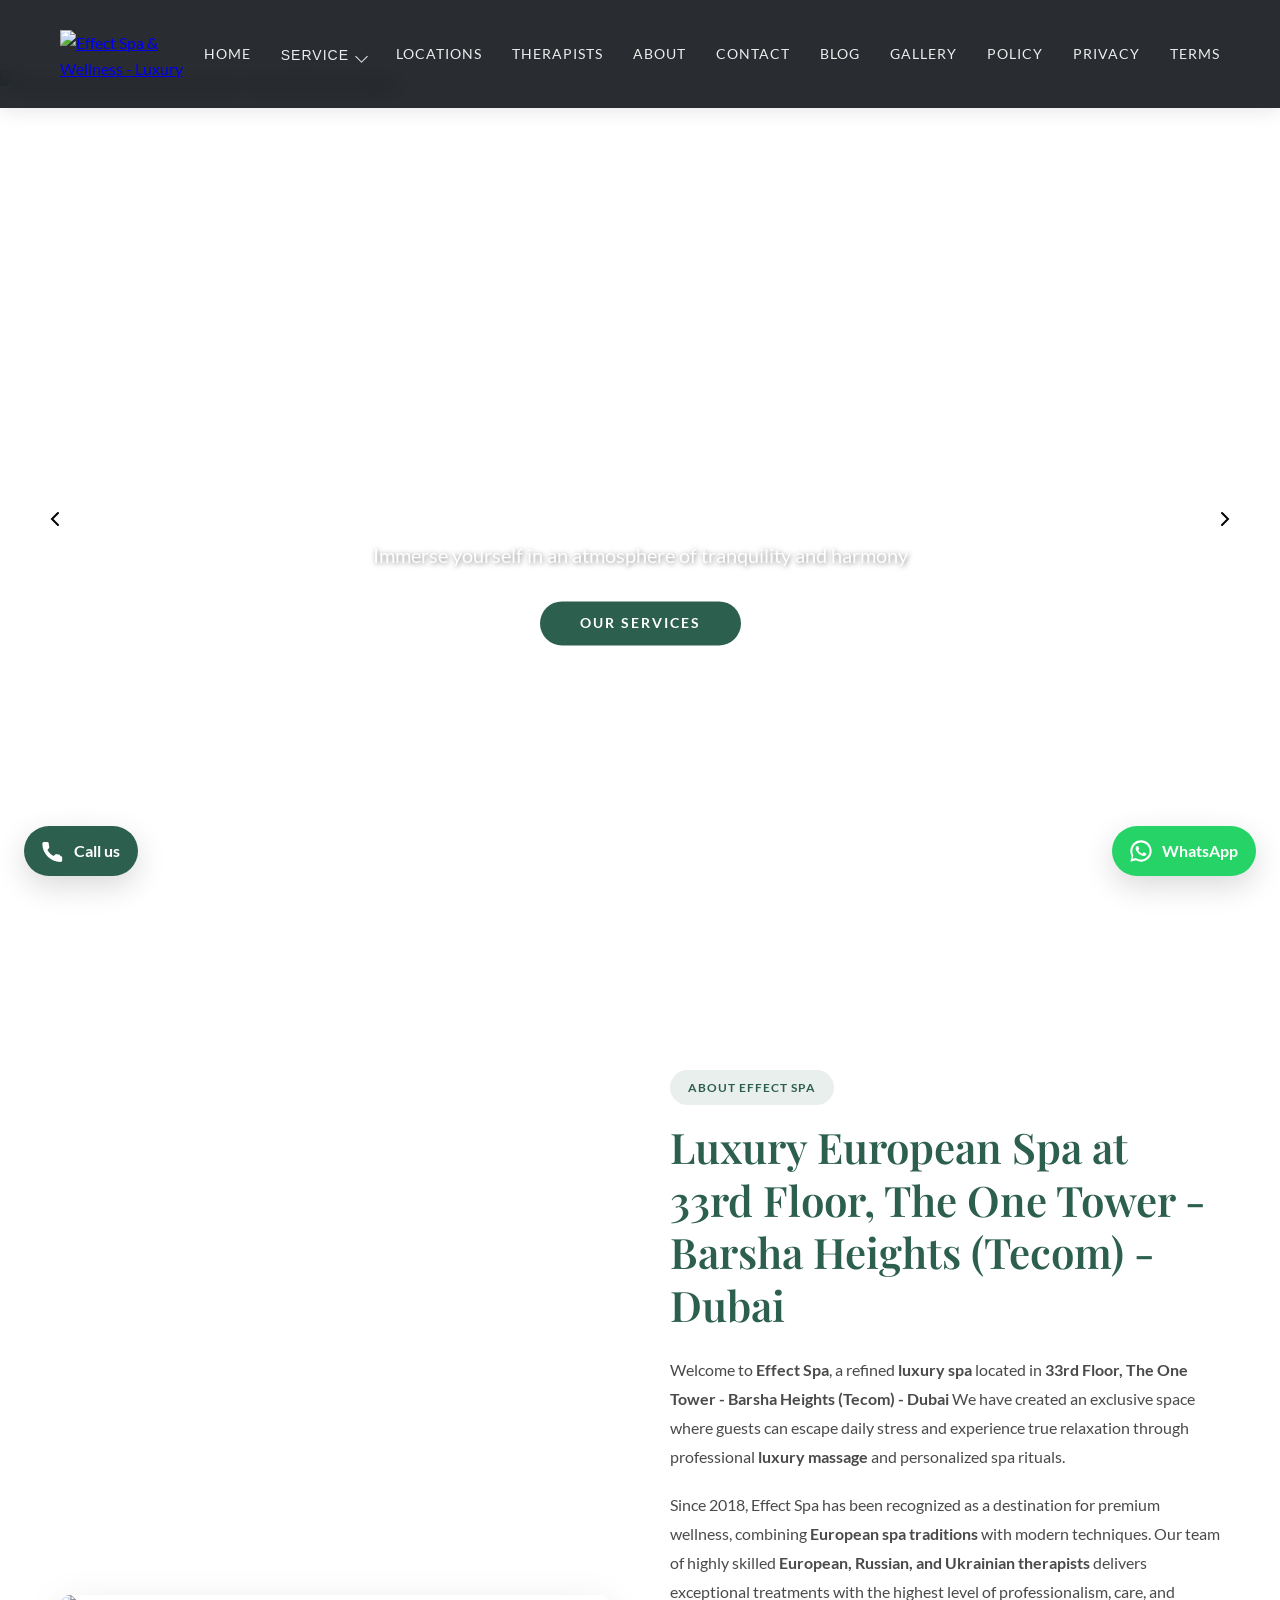
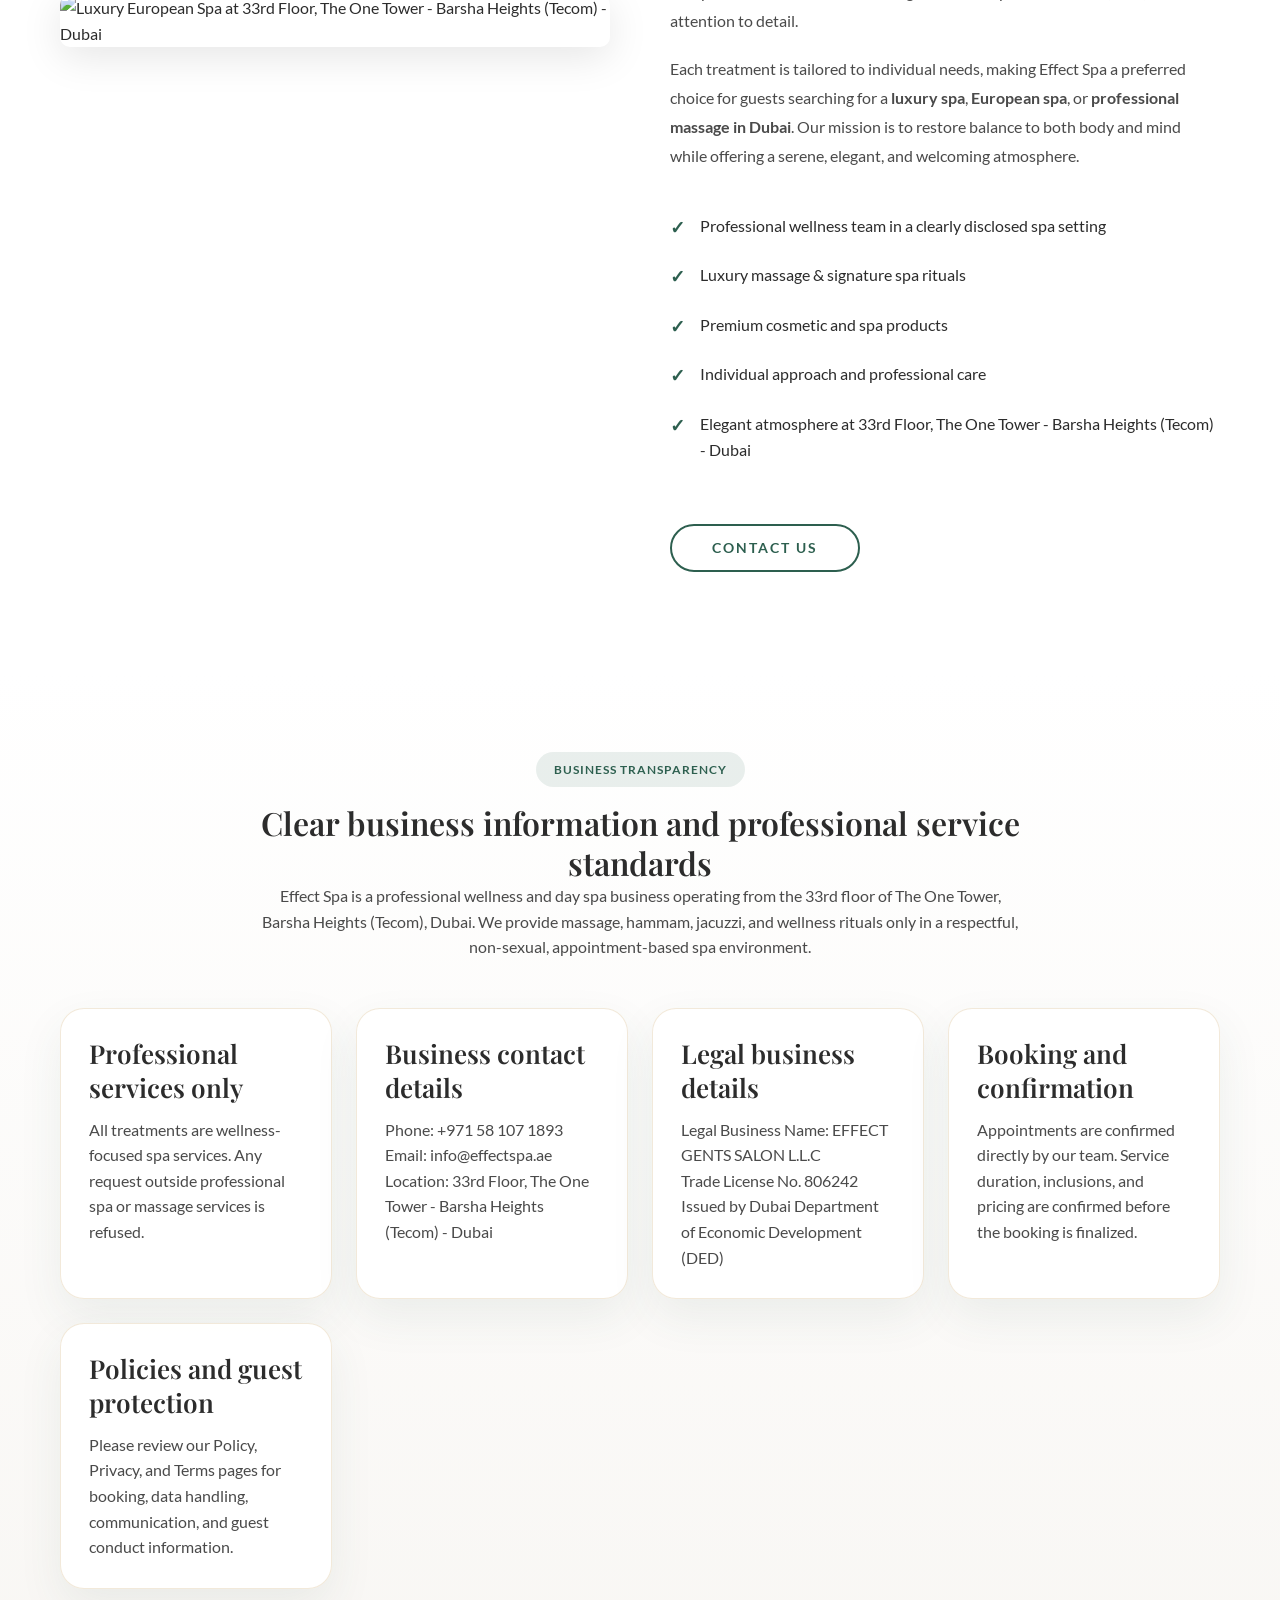
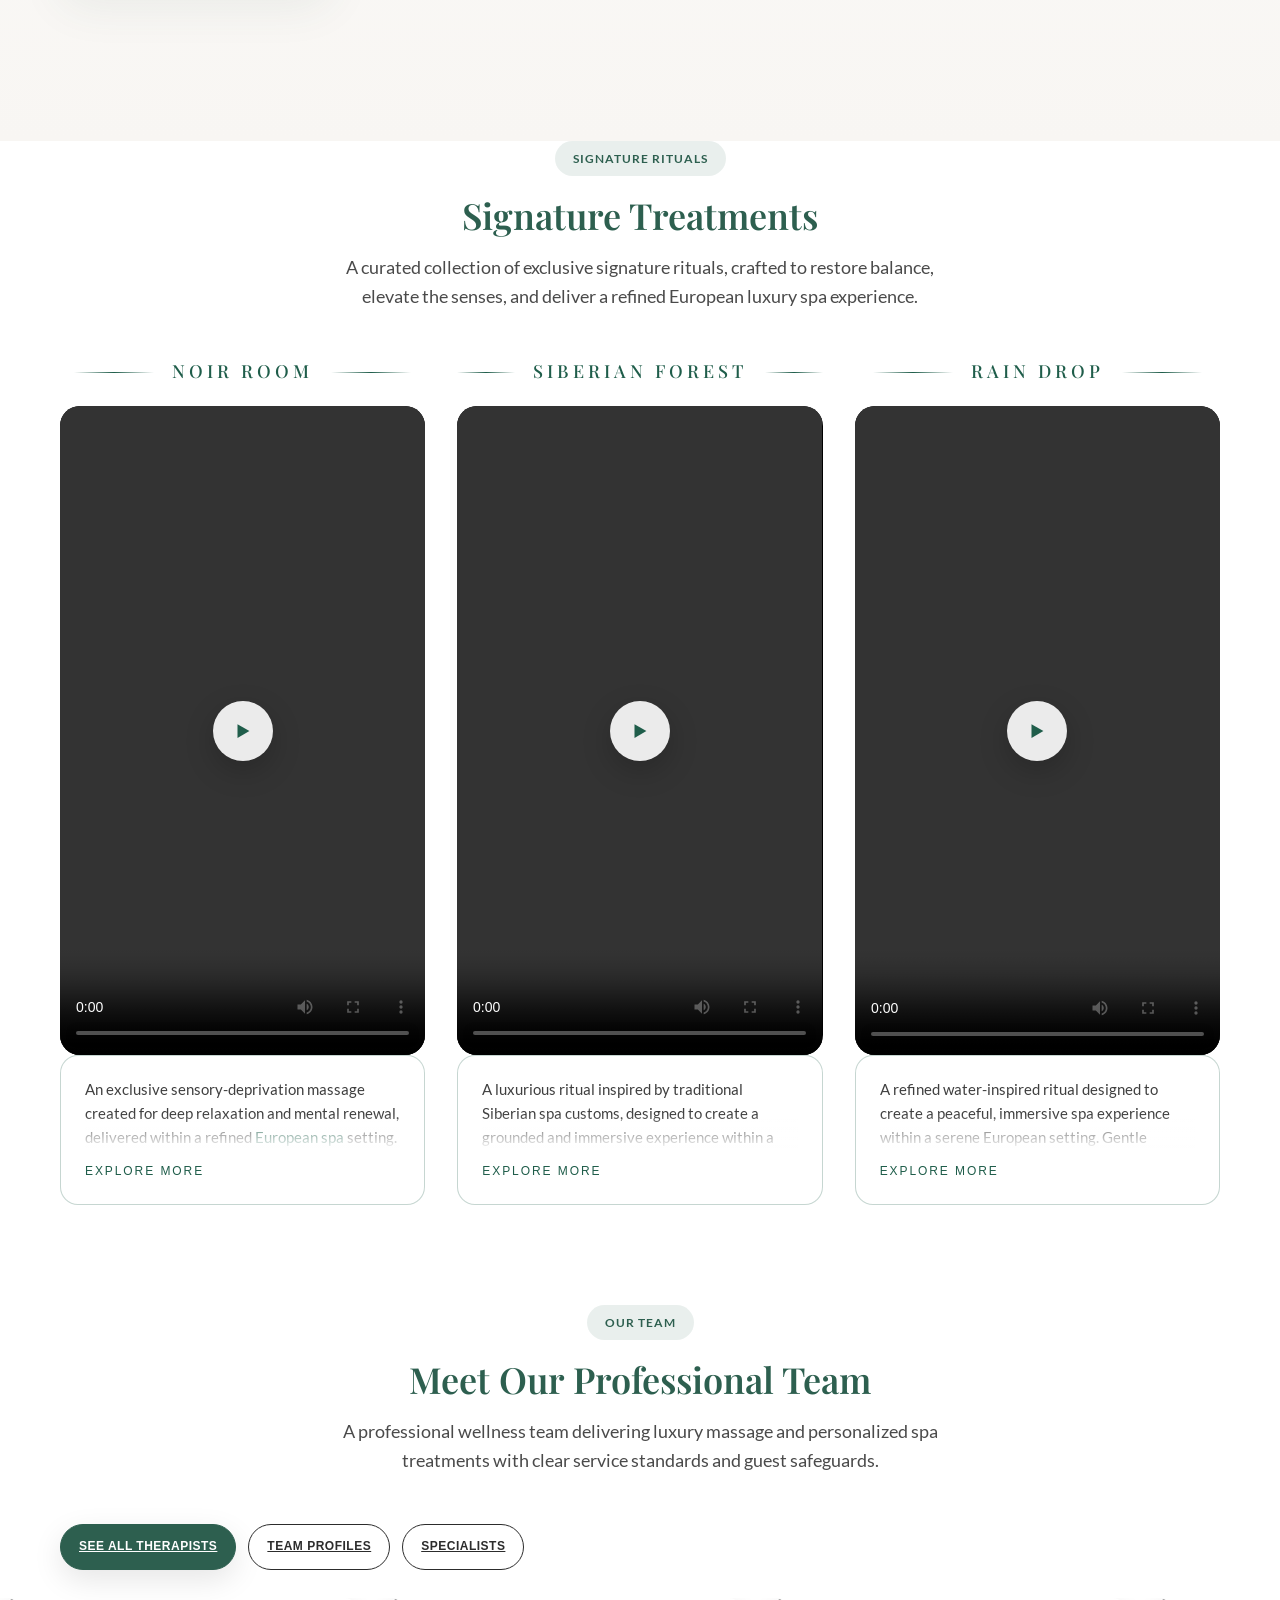
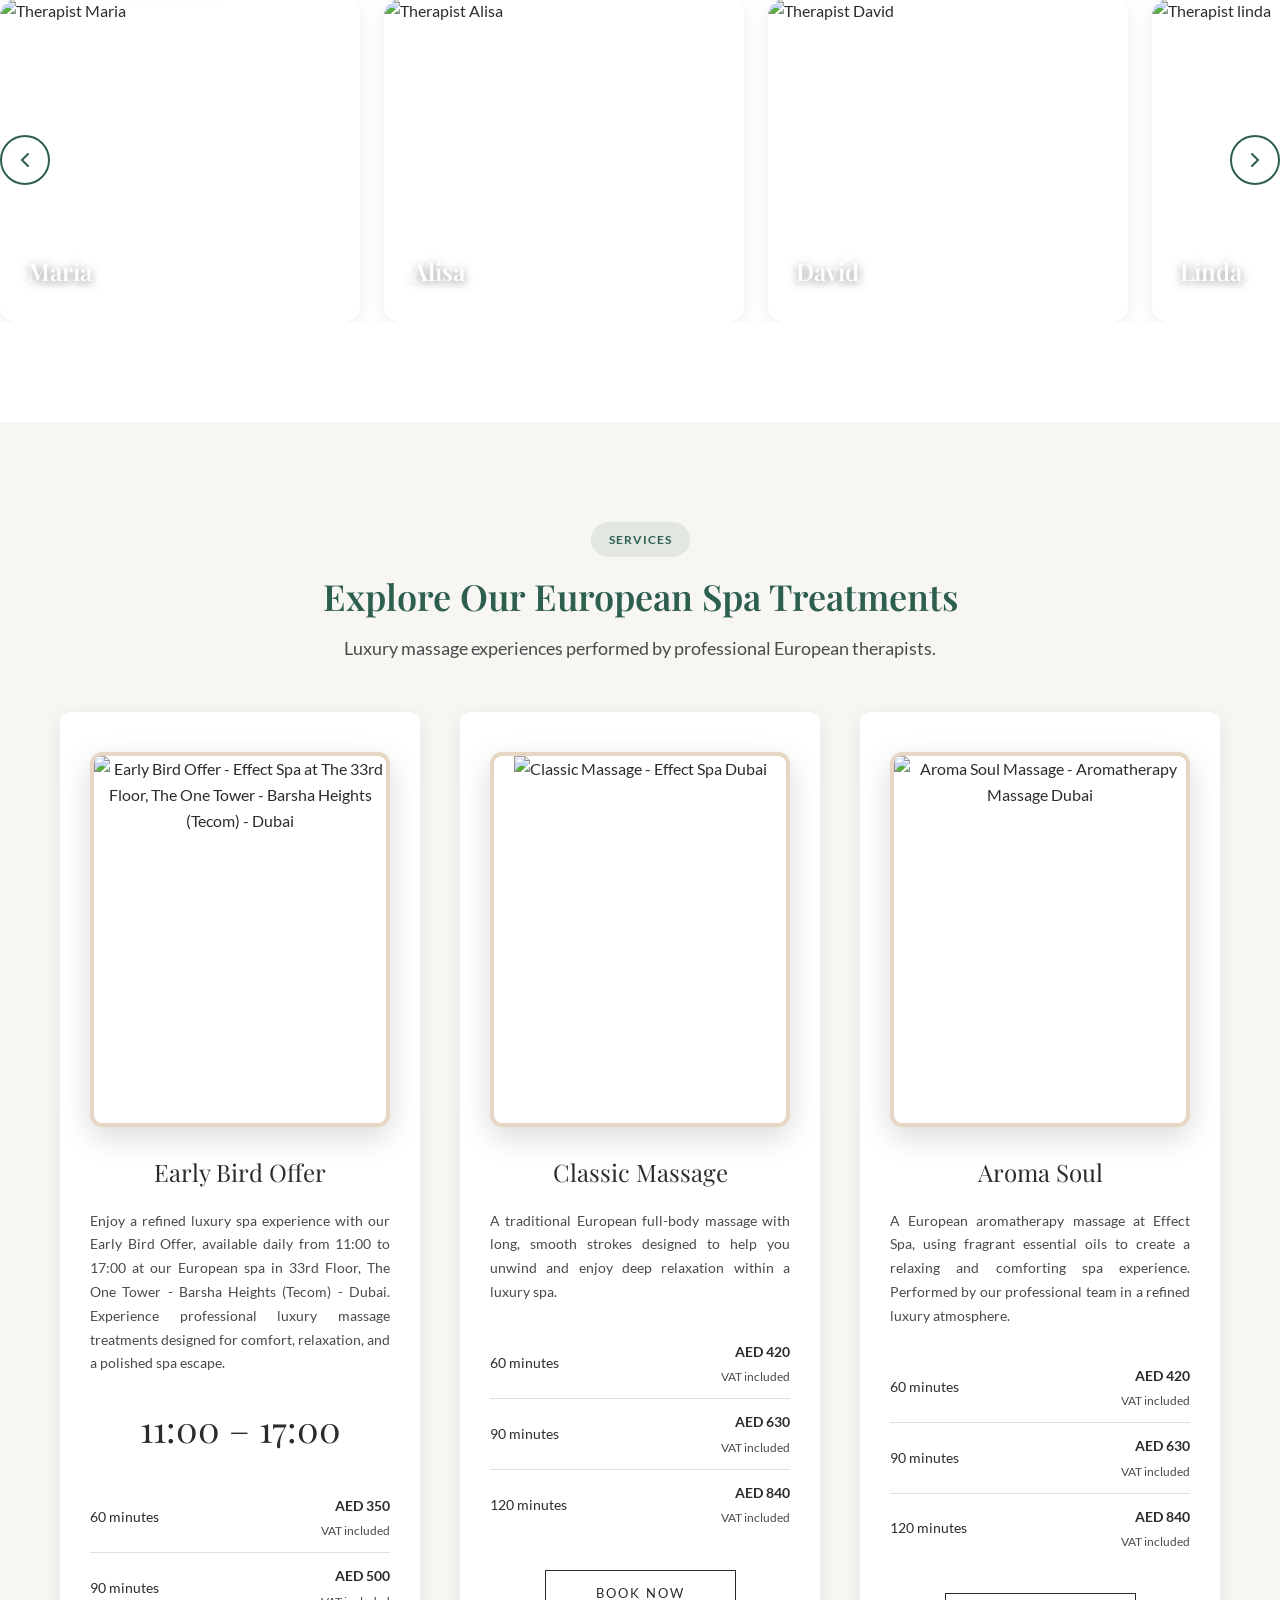
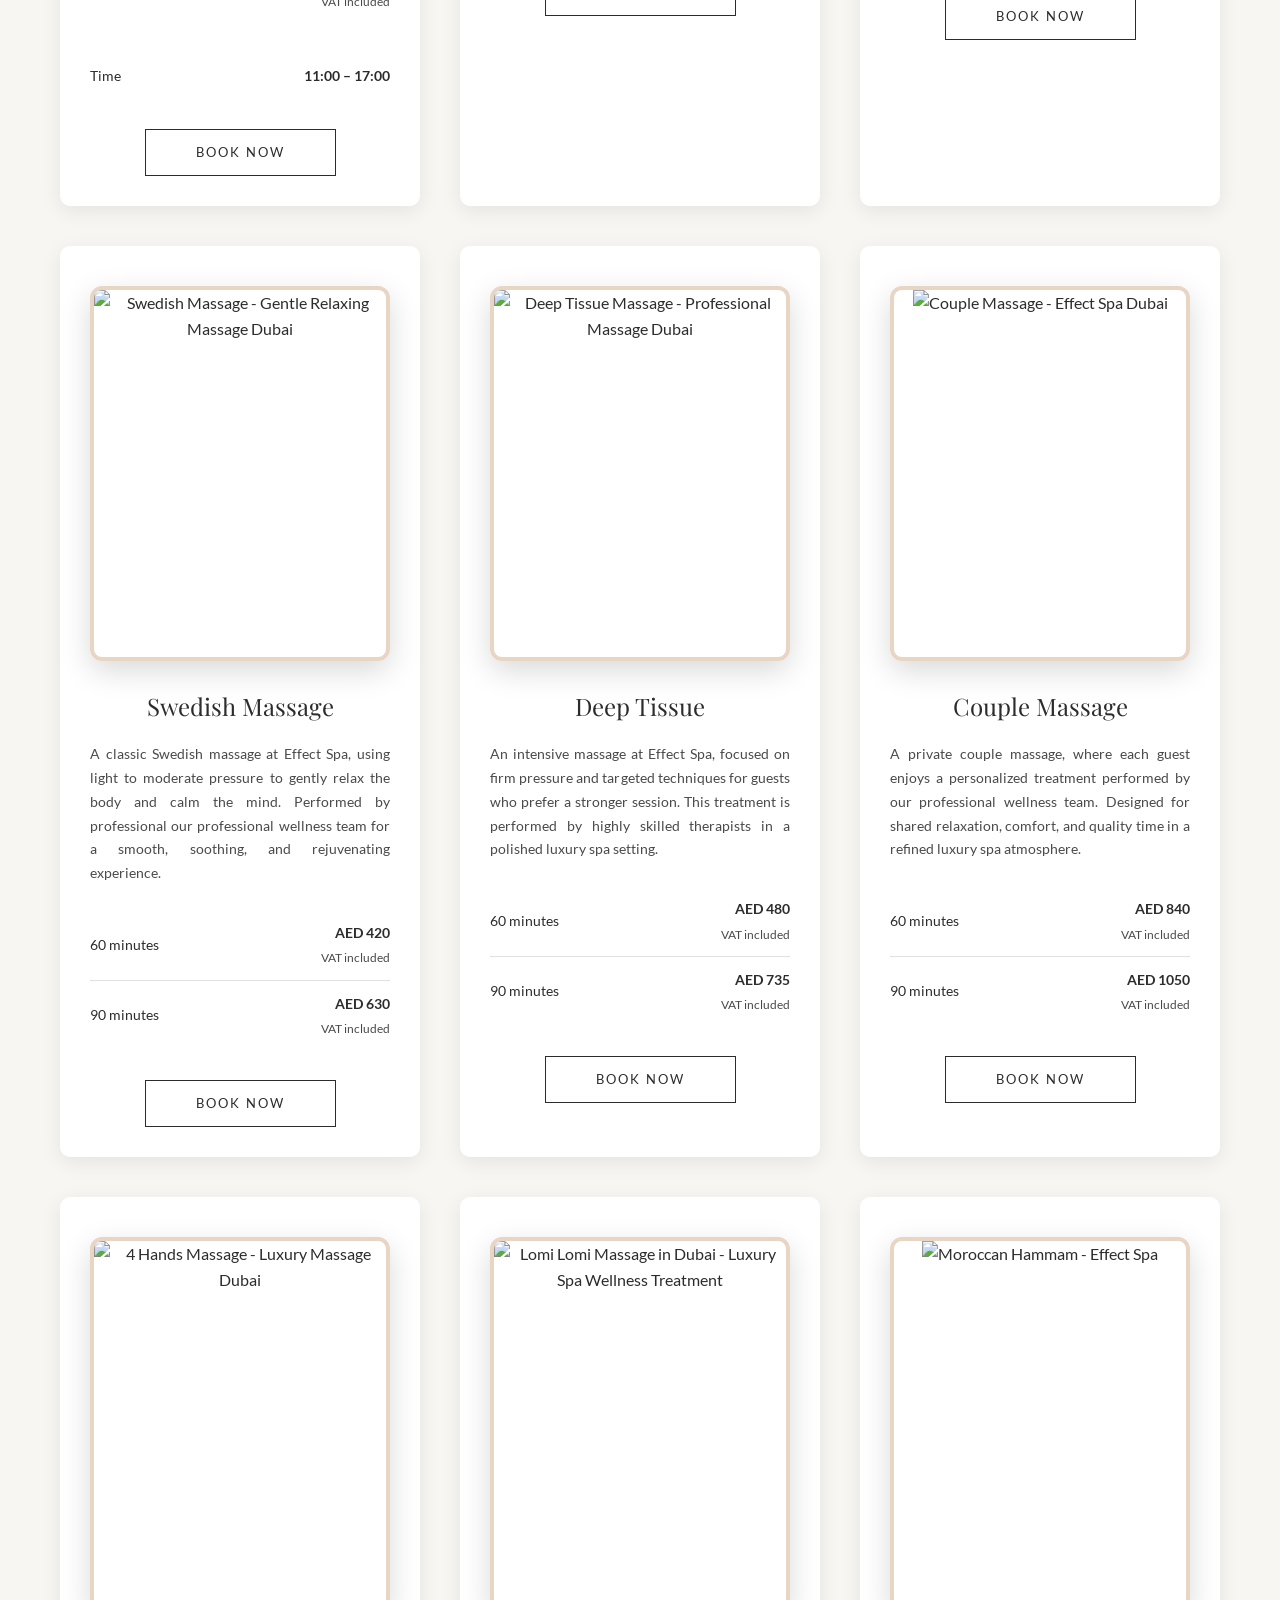
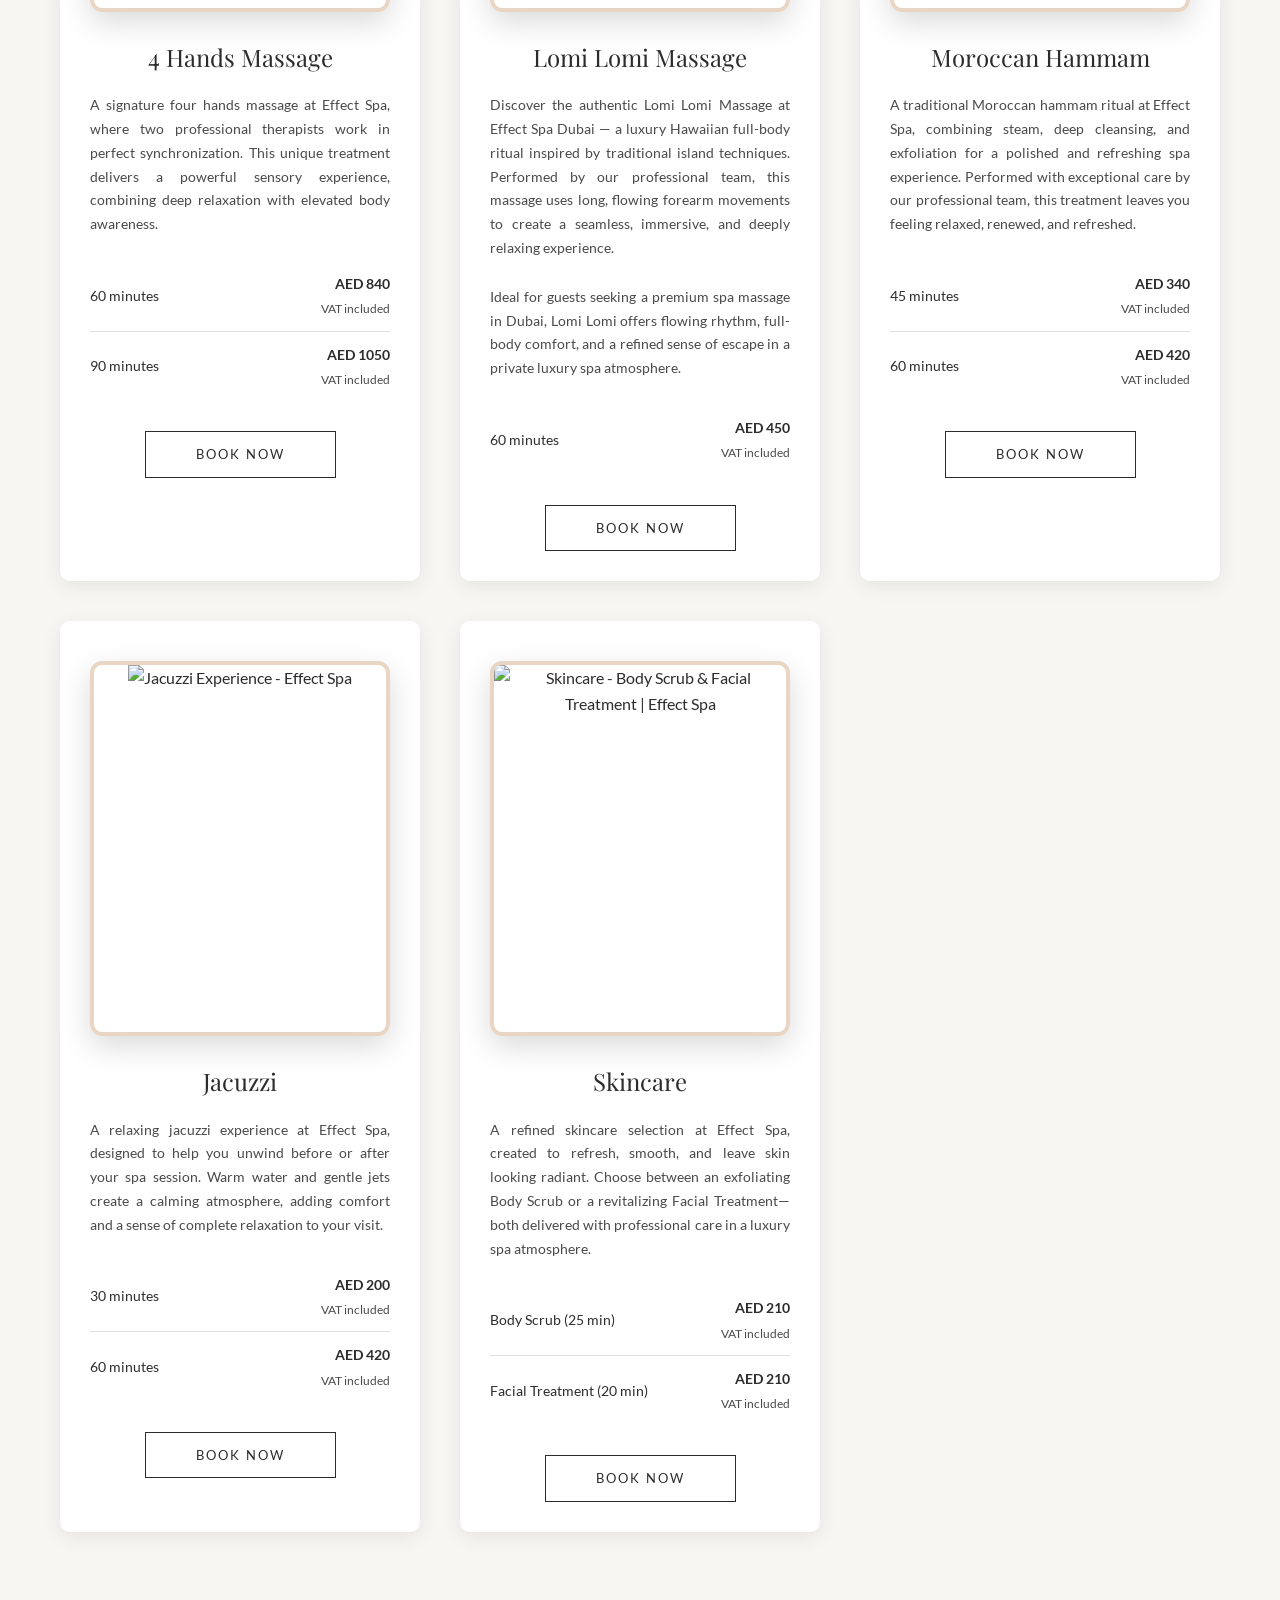
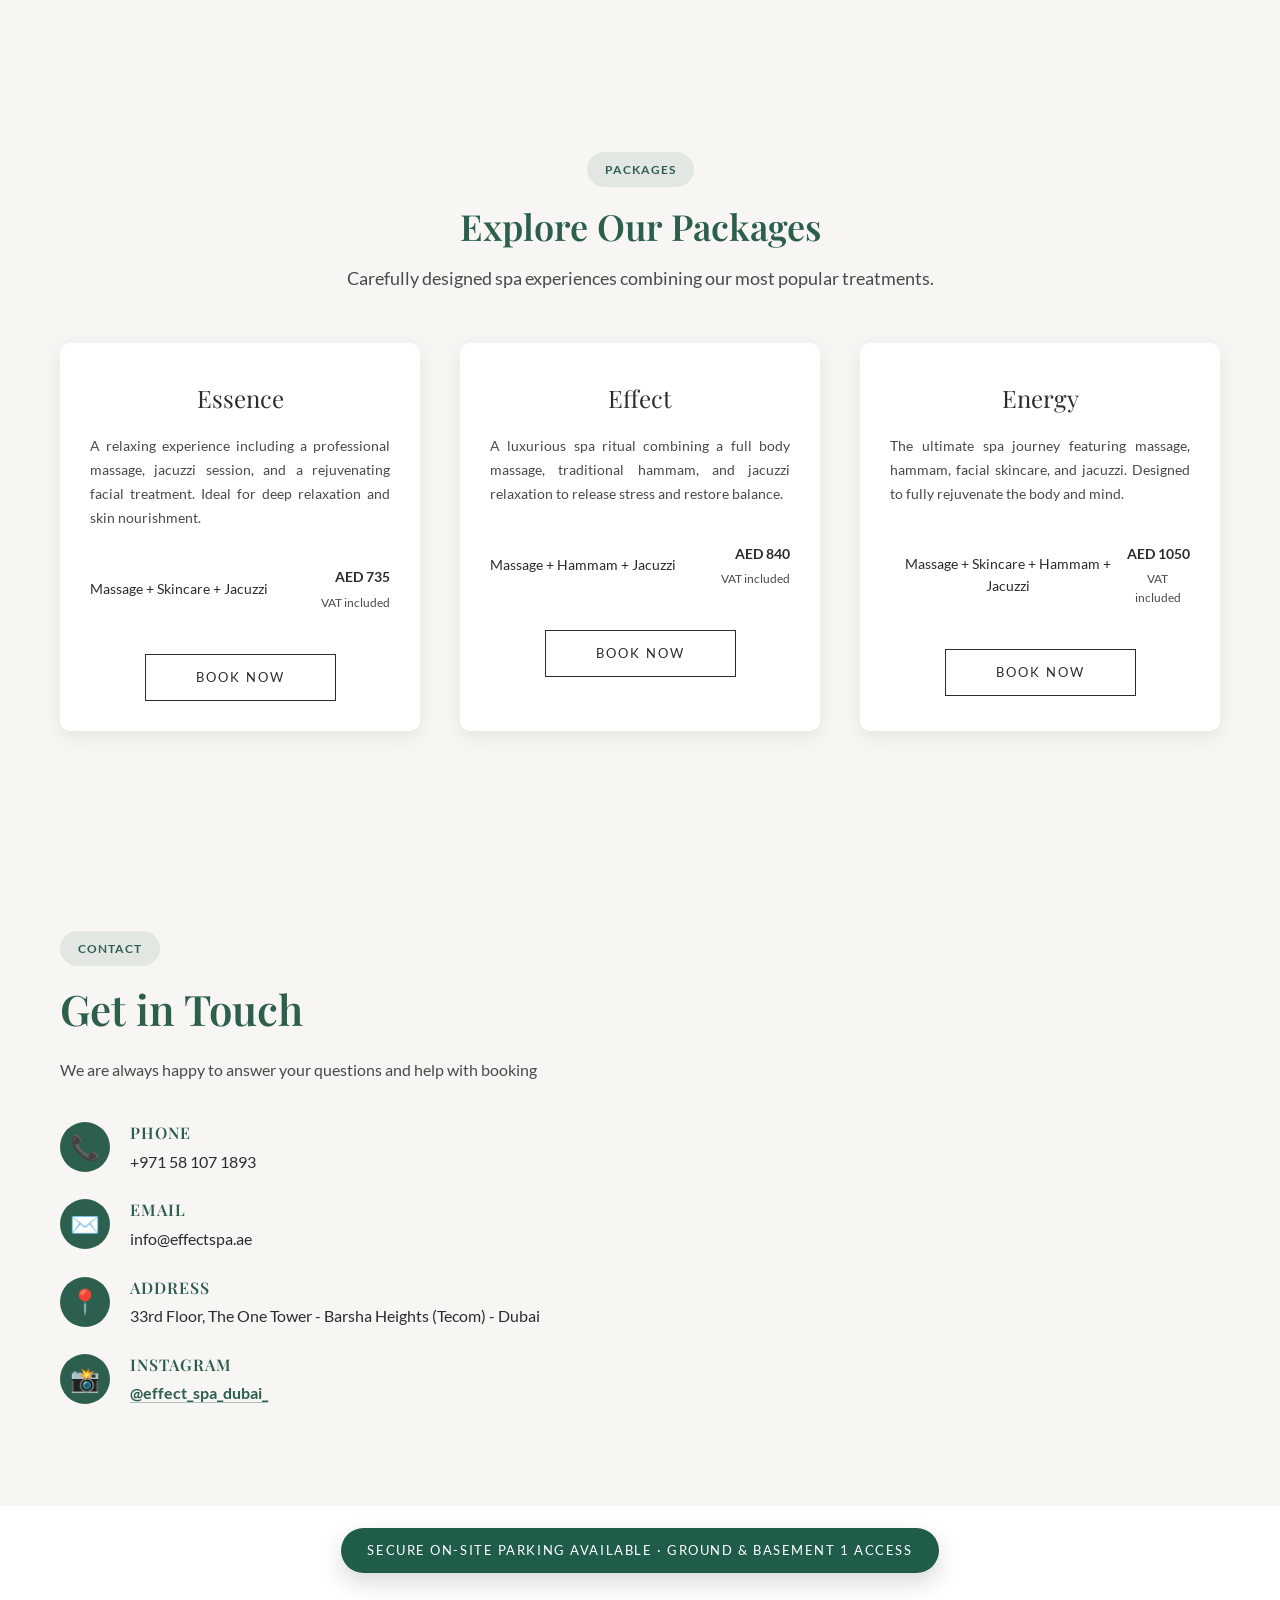
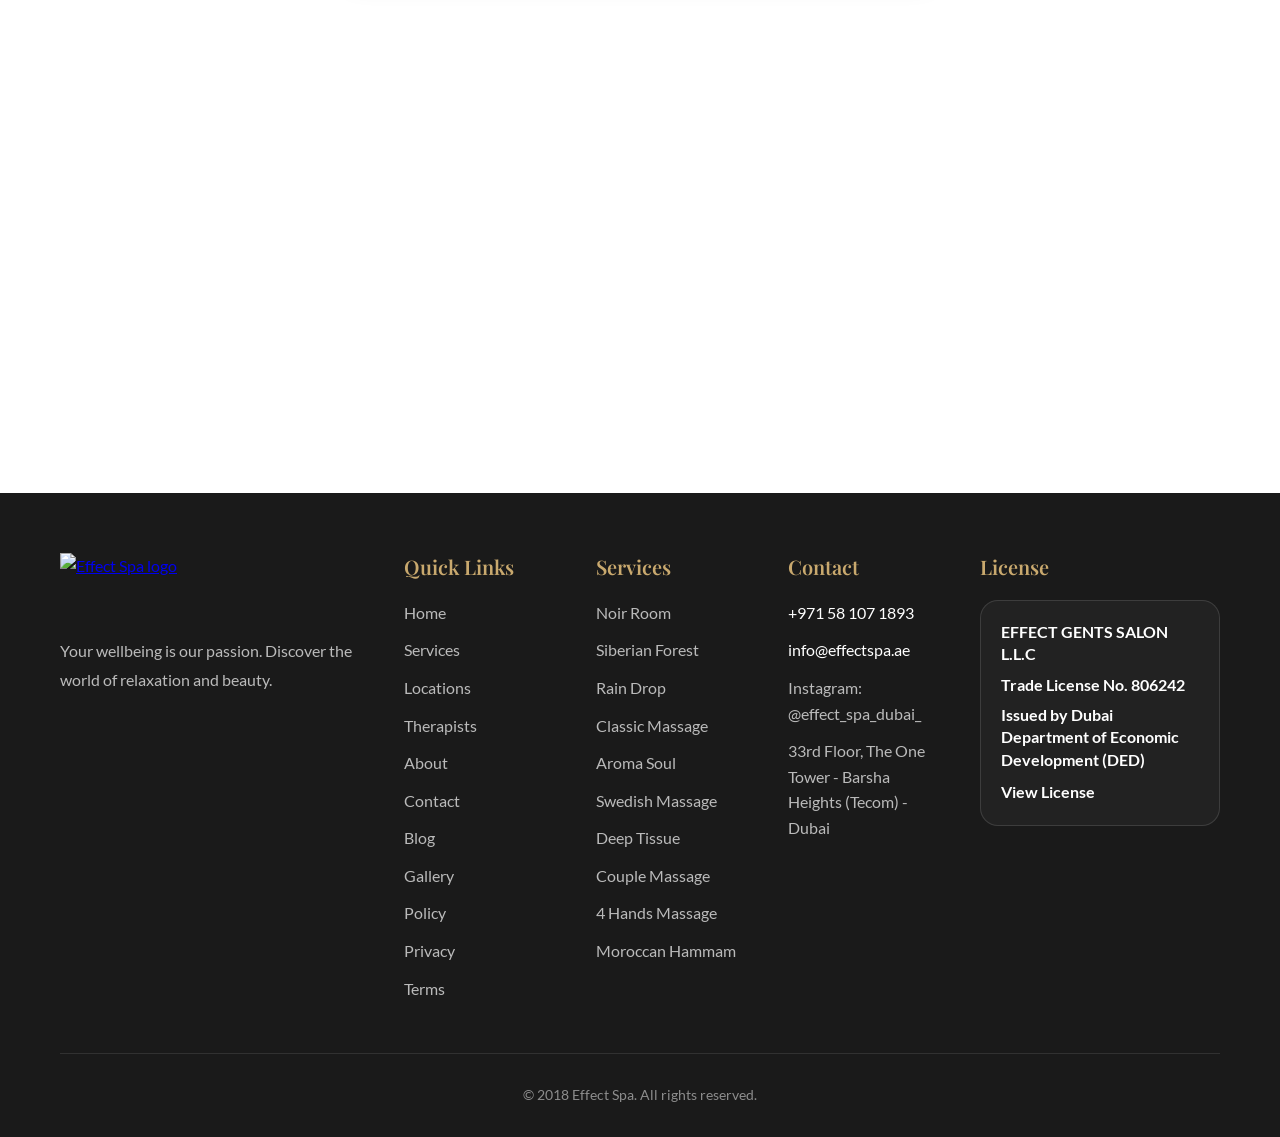
==== commit d9768e59: "Update legal business name" ====
--- a/index.html
+++ b/index.html
@@ -256,7 +256,7 @@
             </article>
             <article class="policy-card">
                 <h3>Legal business details</h3>
-                <p>Legal Business Name: Effect Spa Wellness Center LLC<br>Trade License No. 806242<br>Issued by Dubai Department of Economic Development (DED)</p>
+                <p>Legal Business Name: EFFECT GENTS SALON L.L.C<br>Trade License No. 806242<br>Issued by Dubai Department of Economic Development (DED)</p>
             </article>
             <article class="policy-card">
                 <h3>Booking and confirmation</h3>
@@ -1087,7 +1087,7 @@
                 <div class="footer-section footer-license">
                     <h4>License</h4>
                     <div class="footer-license-card">
-                        <p>Effect Spa Wellness Center LLC</p>
+                        <p>EFFECT GENTS SALON L.L.C</p>
                         <p>Trade License No. 806242</p>
                         <p>Issued by Dubai Department of Economic Development (DED)</p>
                         <a href="/img/effect-spa-license.pdf" target="_blank" rel="noopener noreferrer">View License</a>
